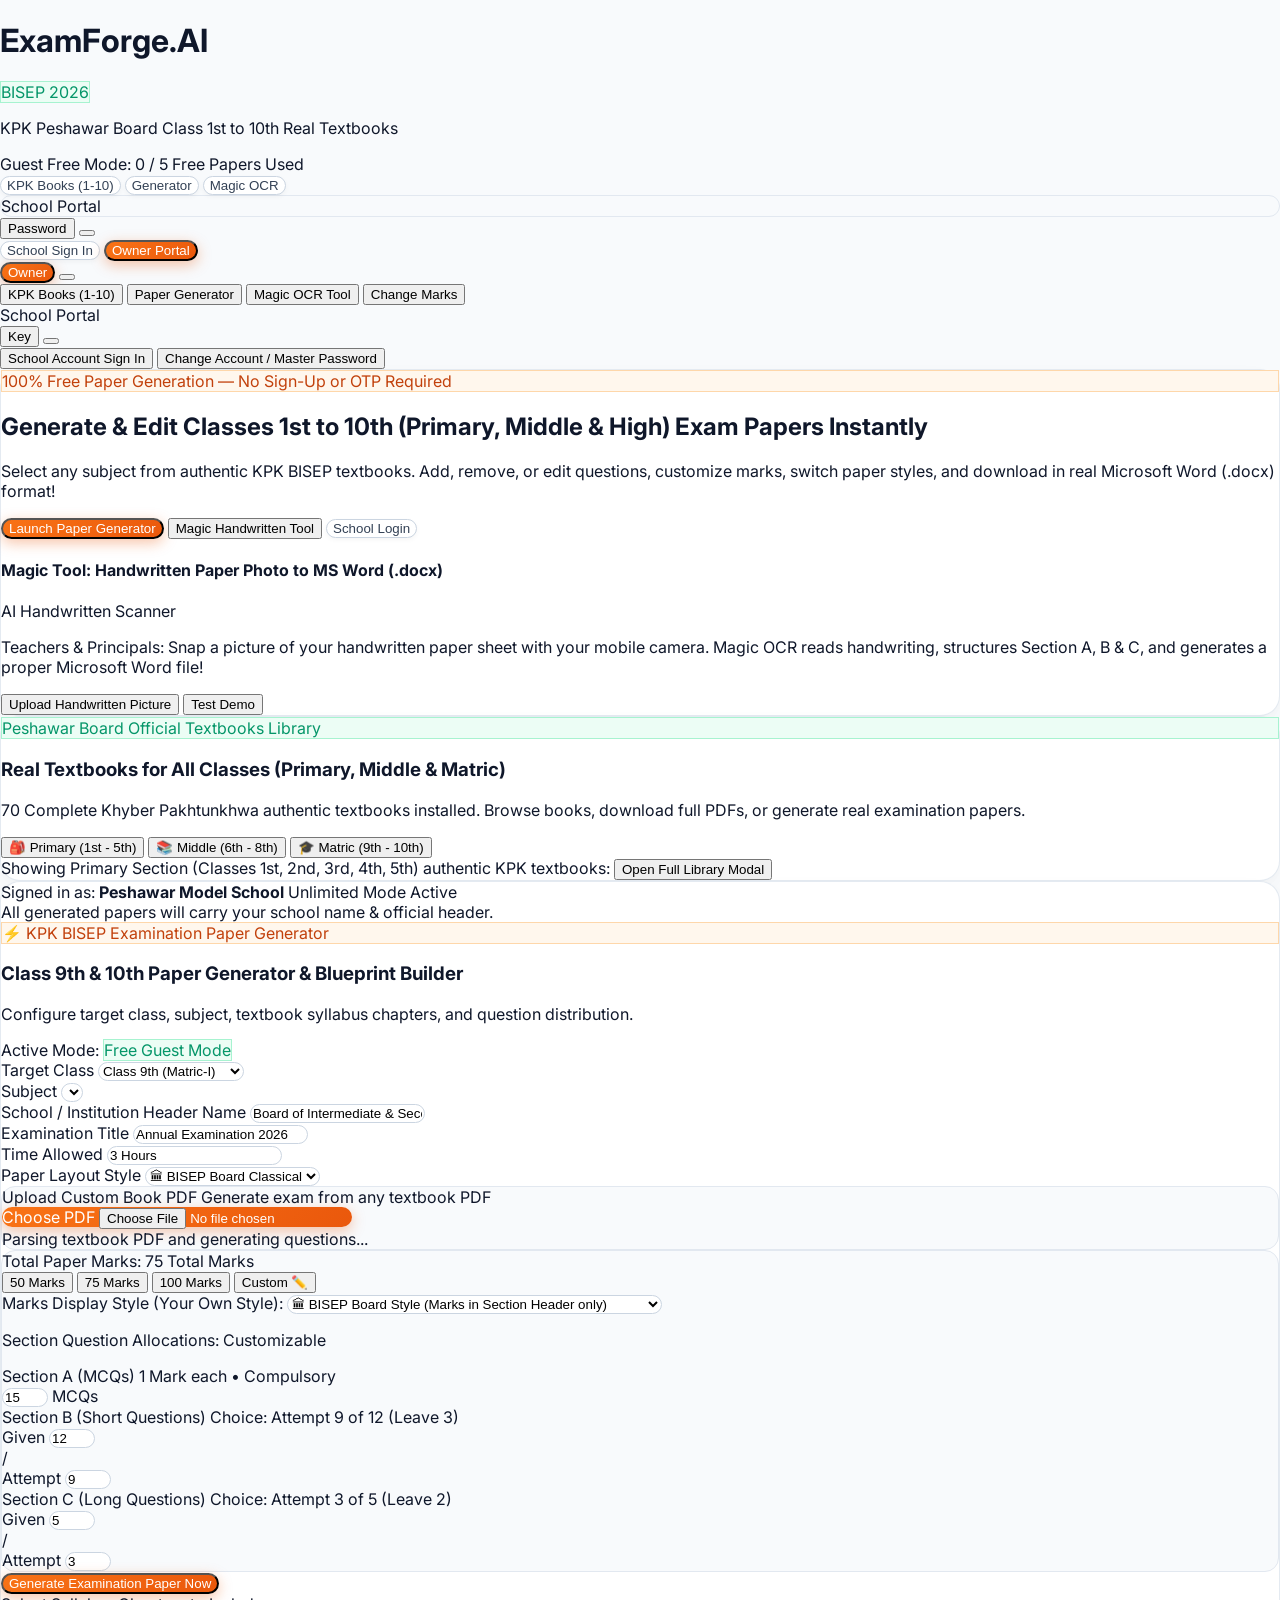
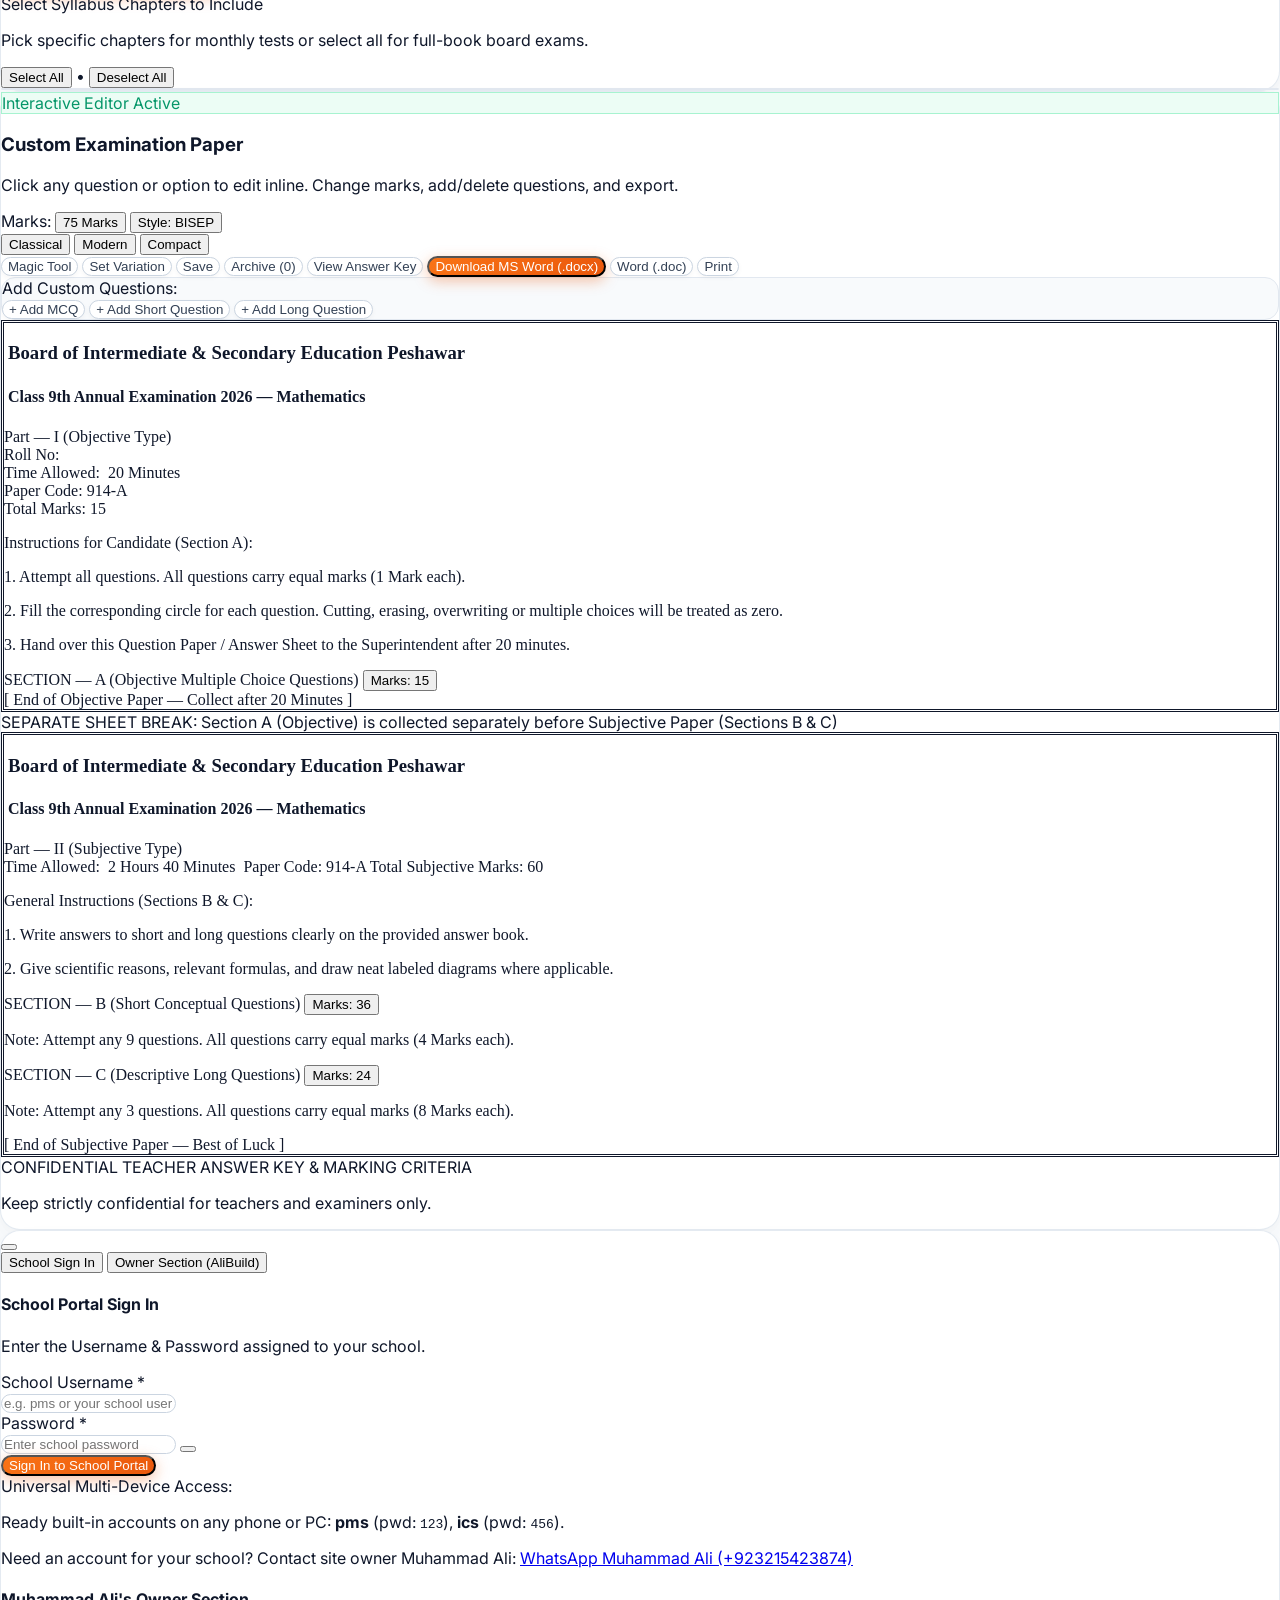
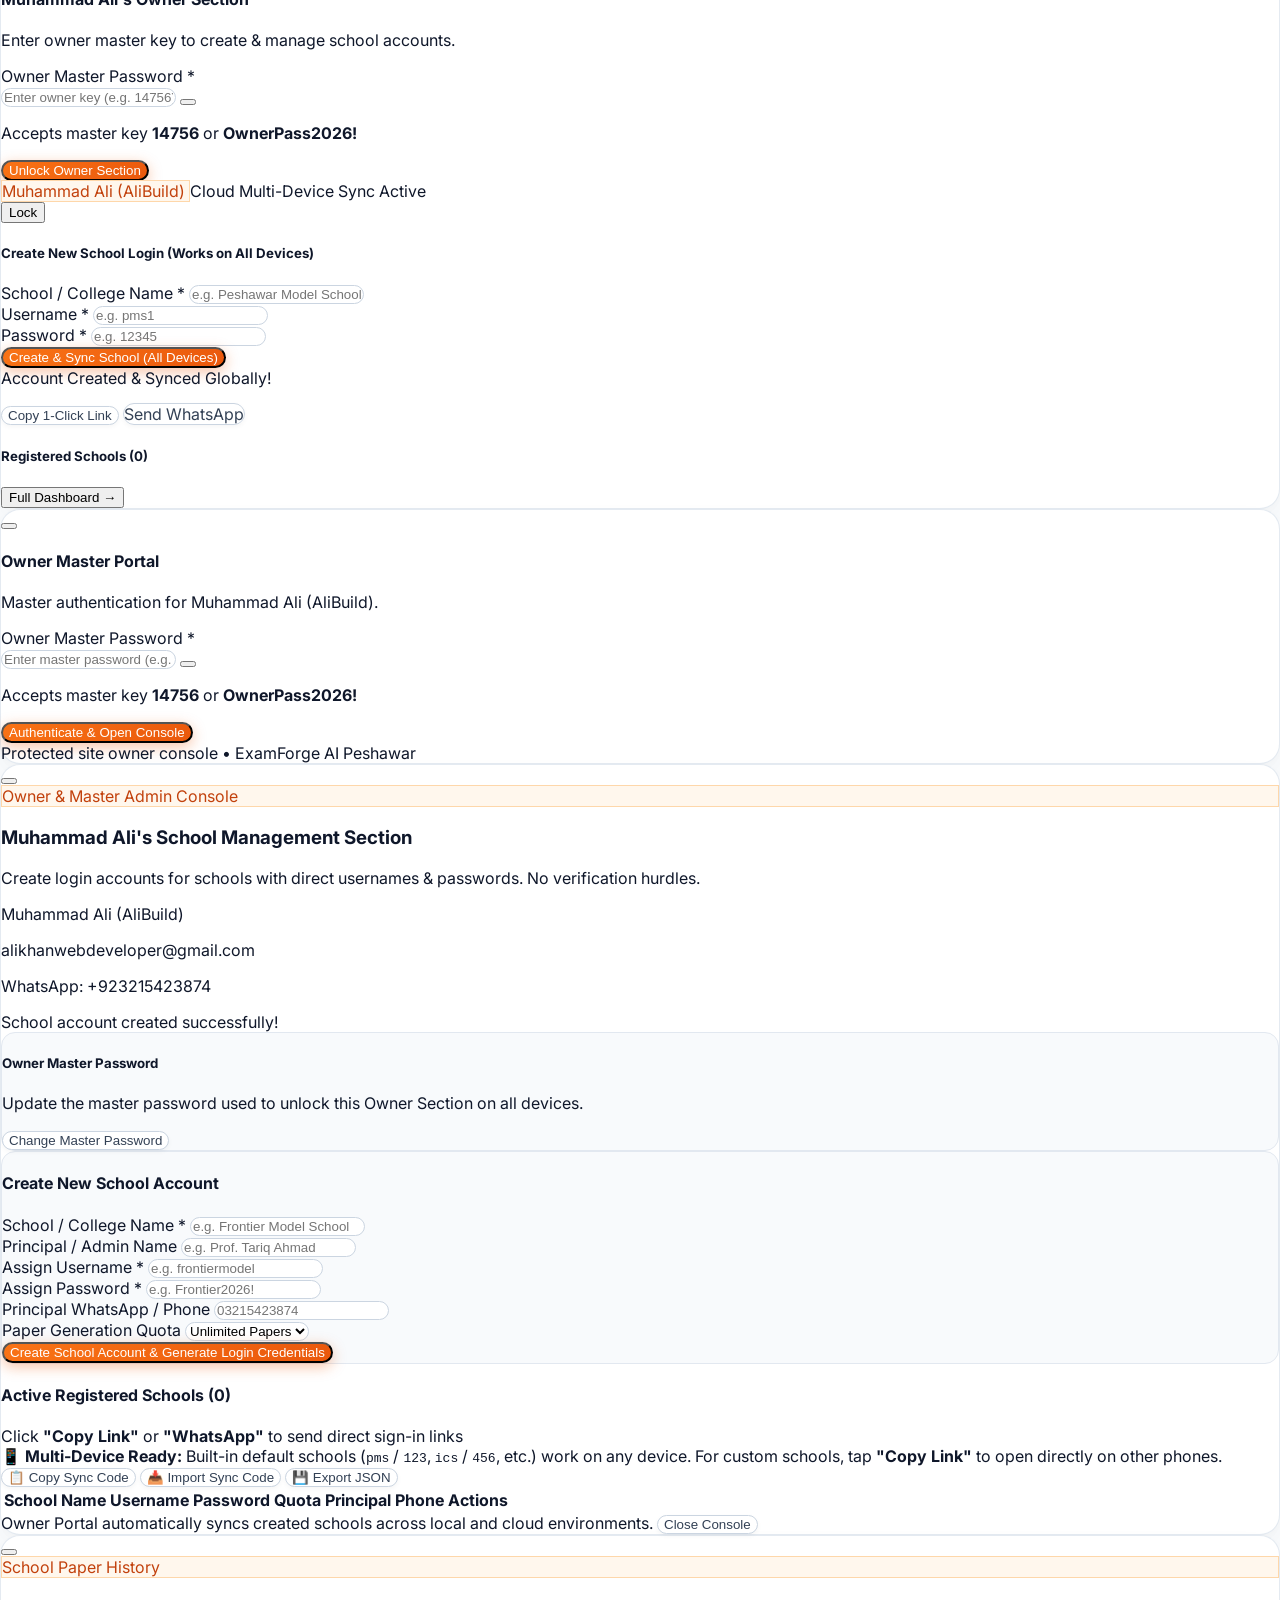
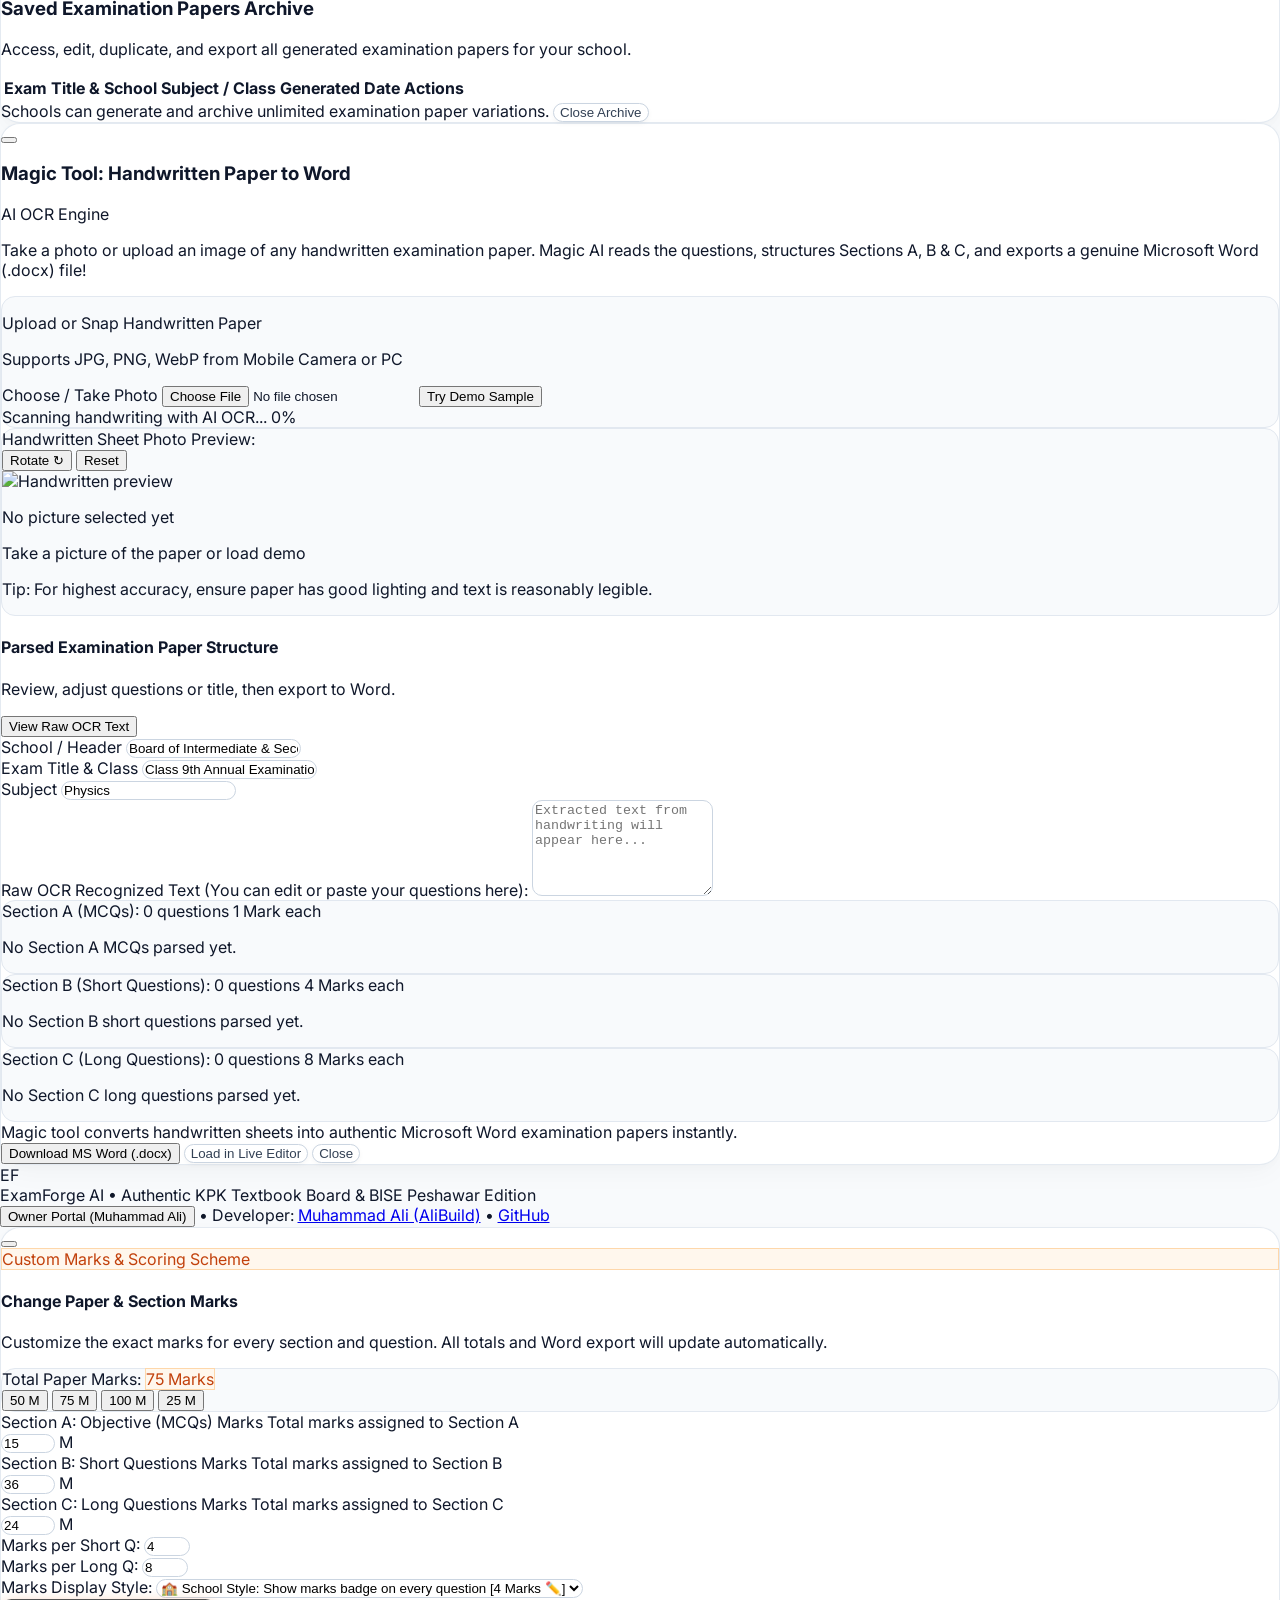
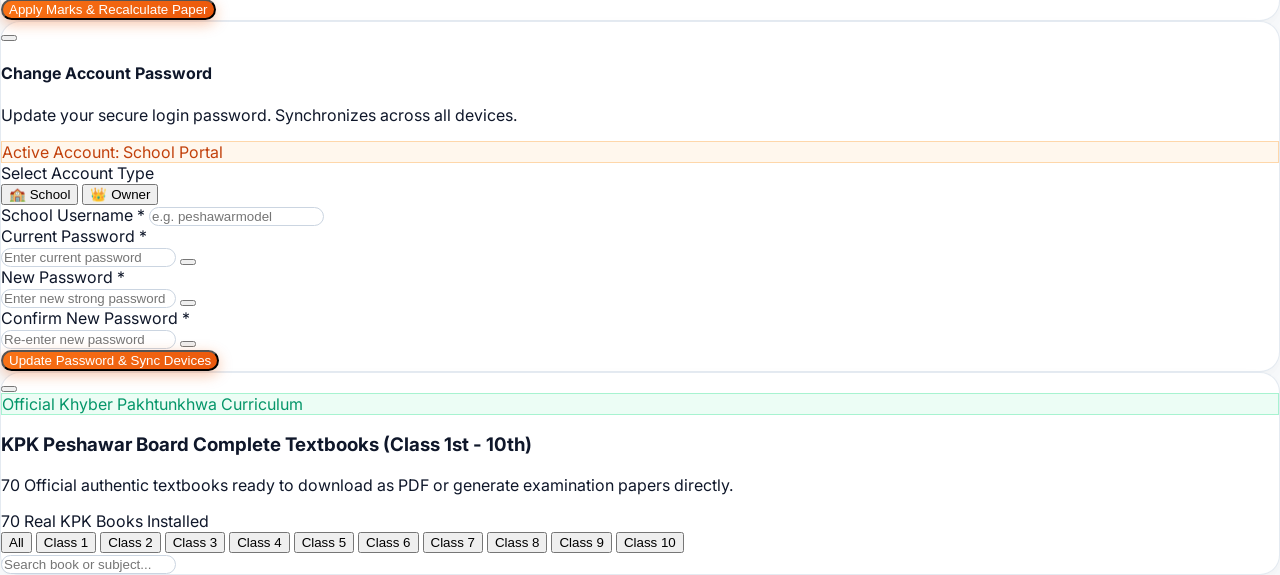
==== index.html @ 4ffcbdb8 "feat: complete 100% free Cloudflare Workers + D1 backend and resolve cross-device HTTPS mixed conten" ====
<!DOCTYPE html>
<html lang="en">
<head>
  <meta charset="UTF-8">
  <meta name="viewport" content="width=device-width, initial-scale=1.0">
  <title>ExamForge AI — Authentic KPK BISEP Examination Paper Generator</title>

  <!-- Tailwind CSS & Lucide Icons -->
  <script src="https://cdn.tailwindcss.com"></script>
  <script src="https://unpkg.com/lucide@latest"></script>

  <!-- docx.js for genuine Microsoft Word (.docx) generation -->
  <script src="https://cdn.jsdelivr.net/npm/docx@8.5.0/build/index.iife.js"></script>
  <!-- FileSaver.js for file downloads -->
  <script src="https://cdnjs.cloudflare.com/ajax/libs/FileSaver.js/2.0.5/FileSaver.min.js"></script>
  <!-- pdf.js for extracting chapters and questions from uploaded textbook PDFs -->
  <script src="https://cdnjs.cloudflare.com/ajax/libs/pdf.js/3.11.174/pdf.min.js"></script>
  <!-- tesseract.js for AI OCR handwritten paper conversion -->
  <script src="https://cdn.jsdelivr.net/npm/tesseract.js@5/dist/tesseract.min.js"></script>

  <!-- Google Fonts: Inter, Outfit, and Urdu Noto Nastaliq -->
  <link rel="preconnect" href="https://fonts.googleapis.com">
  <link rel="preconnect" href="https://fonts.gstatic.com" crossorigin>
  <link href="https://fonts.googleapis.com/css2?family=Inter:wght@300;400;500;600;700;800;900&family=Noto+Nastaliq+Urdu:wght@400;700&family=Outfit:wght@400;600;700;800;900&display=swap" rel="stylesheet">

  <style>
    html {
      overflow-x: clip;
    }
    body {
      font-family: 'Inter', -apple-system, BlinkMacSystemFont, 'Segoe UI', Roboto, sans-serif;
      background: #f8fafc;
      color: #0f172a;
      width: 100%;
      overflow-x: clip;
      margin: 0;
      padding: 0;
    }
    * {
      box-sizing: border-box;
    }
    .paper-sheet {
      max-width: 100% !important;
      overflow-wrap: break-word !important;
      word-break: break-word !important;
    }
    #paper-print-area {
      max-width: 100%;
      overflow-x: auto;
    }
    .marks-badge-editable {
      cursor: pointer;
      transition: all 0.15s ease;
      display: inline-flex;
      align-items: center;
    }
    .marks-badge-editable:hover {
      filter: brightness(0.95);
      transform: scale(1.05);
    }
    .font-urdu {
      font-family: 'Noto Nastaliq Urdu', 'Jameel Noori Nastaleeq', 'Urdu Typesetting', serif;
      direction: rtl;
    }
    .clay-card {
      background: #ffffff;
      border-radius: 20px;
      border: 1px solid rgba(226, 232, 240, 0.9);
      box-shadow: 0 10px 30px -5px rgba(0, 0, 0, 0.04), 0 4px 10px -2px rgba(0, 0, 0, 0.02);
    }
    .clay-card-flat {
      background: #f8fafc;
      border-radius: 14px;
      border: 1px solid #e2e8f0;
    }
    .clay-btn-primary {
      background: linear-gradient(135deg, #f97316 0%, #ea580c 100%);
      color: #ffffff;
      border-radius: 12px;
      box-shadow: 0 4px 14px rgba(234, 88, 12, 0.35);
      transition: all 0.2s cubic-bezier(0.16, 1, 0.3, 1);
    }
    .clay-btn-primary:hover {
      transform: translateY(-1px);
      box-shadow: 0 6px 20px rgba(234, 88, 12, 0.45);
    }
    .clay-btn-secondary {
      background: #ffffff;
      color: #334155;
      border-radius: 12px;
      border: 1px solid #cbd5e1;
      box-shadow: 0 2px 5px rgba(0, 0, 0, 0.04);
      transition: all 0.2s ease;
    }
    .clay-btn-secondary:hover {
      background: #f1f5f9;
      border-color: #94a3b8;
    }
    .clay-input {
      background: #ffffff;
      border: 1.5px solid #cbd5e1;
      border-radius: 10px;
      transition: all 0.2s ease;
    }
    .clay-input:focus {
      outline: none;
      border-color: #f97316;
      box-shadow: 0 0 0 3px rgba(249, 115, 22, 0.15);
    }
    .clay-badge-mint {
      background: #ecfdf5;
      color: #059669;
      border: 1px solid #a7f3d0;
    }
    .clay-badge-orange {
      background: #fff7ed;
      color: #c2410c;
      border: 1px solid #fed7aa;
    }
    .editable-text {
      outline: none;
      border-radius: 4px;
      padding: 1px 4px;
      transition: background 0.15s ease;
    }
    .editable-text:hover {
      background-color: #fef3c7;
      cursor: text;
    }
    .editable-text:focus {
      background-color: #fed7aa;
      box-shadow: 0 0 0 2px #ea580c;
    }
    
    /* Paper Formats */
    .paper-sheet {
      background: #ffffff;
      transition: all 0.2s ease;
    }
    .paper-bisep-classic {
      border: 3px double #0f172a;
      background: #ffffff;
      font-family: 'Times New Roman', Georgia, serif;
    }
    .paper-modern-twocol {
      border: 1px solid #cbd5e1;
      background: #ffffff;
      font-family: 'Inter', sans-serif;
      box-shadow: 0 10px 25px rgba(0,0,0,0.06);
    }
    .paper-compact-test {
      border: 1px dashed #64748b;
      background: #ffffff;
      font-family: 'Inter', sans-serif;
      font-size: 11px;
    }

    /* Mobile Responsiveness Improvements */
    @media (max-width: 640px) {
      .clay-card {
        border-radius: 14px;
        padding: 1rem !important;
      }
      .paper-sheet {
        padding: 1.25rem 0.75rem !important;
        font-size: 12.5px;
      }
      .paper-sheet h3 {
        font-size: 14px !important;
      }
      .paper-sheet h4 {
        font-size: 12px !important;
      }
      .paper-sheet .text-xs {
        font-size: 10px !important;
      }
      button, input, select {
        touch-action: manipulation;
      }
    }

    @media print {
      body * {
        visibility: hidden;
      }
      #paper-print-area, #paper-print-area * {
        visibility: visible;
      }
      #paper-print-area {
        position: absolute;
        left: 0;
        top: 0;
        width: 100%;
        margin: 0;
        padding: 0;
      }
      .paper-sheet {
        page-break-after: always;
        break-after: page;
        box-shadow: none !important;
        border: 3px double #0f172a !important;
        padding: 10mm 14mm !important;
        margin: 0 0 15mm 0 !important;
        background: #ffffff !important;
      }
      #paper-sheet-bc {
        page-break-before: always;
        break-before: page;
      }
      #paper-answer-key {
        page-break-before: always;
        break-before: page;
      }
      .no-print {
        display: none !important;
      }
    }
  </style>
</head>
<body class="min-h-screen flex flex-col antialiased selection:bg-orange-100 selection:text-orange-900">

  <!-- TOP NAVBAR -->
  <header class="sticky top-0 z-50 backdrop-blur-md bg-white/95 border-b border-slate-200/80 px-3 sm:px-6 py-2.5 shadow-sm no-print">
    <div class="max-w-7xl mx-auto flex items-center justify-between gap-2 w-full">
      <!-- Logo + Title -->
      <div class="flex items-center space-x-2 shrink-0">
        <div class="h-8 w-8 sm:h-9 sm:w-9 rounded-2xl bg-gradient-to-tr from-orange-500 to-amber-500 flex items-center justify-center text-white shadow-md shadow-orange-500/30 shrink-0">
          <i data-lucide="sparkles" class="w-4 h-4 sm:w-4.5 sm:h-4.5"></i>
        </div>
        <div>
          <div class="flex items-center space-x-1.5">
            <h1 class="text-sm sm:text-base md:text-lg font-black tracking-tight text-slate-900 whitespace-nowrap">ExamForge<span class="text-orange-600">.AI</span></h1>
            <span class="clay-badge-mint text-[9px] sm:text-[10px] font-extrabold px-1.5 py-0.5 rounded-full whitespace-nowrap">BISEP 2026</span>
          </div>
          <p class="text-[10px] text-slate-500 hidden xl:block whitespace-nowrap">KPK Peshawar Board Class 1st to 10th Real Textbooks</p>
        </div>
      </div>

      <!-- DESKTOP ACTIONS (Screens >= 1024px) -->
      <div class="hidden lg:flex items-center gap-1.5 xl:gap-2 shrink-0">
        <!-- Guest status indicator -->
        <div id="nav-guest-status" class="flex items-center space-x-1 px-2.5 py-1.5 rounded-xl bg-emerald-50 border border-emerald-200 text-xs font-bold text-emerald-800 shrink-0">
          <i data-lucide="zap" class="w-3.5 h-3.5 text-emerald-600"></i>
          <span id="guest-quota-badge">Guest Free Access</span>
        </div>

        <!-- KPK Books -->
        <button onclick="openTextbookLibraryModal()" class="clay-btn-secondary bg-emerald-50/90 border-emerald-300 text-emerald-800 hover:bg-emerald-100 px-2.5 py-1.5 text-xs font-black flex items-center space-x-1 shrink-0" title="Browse all 70 KPK Textbooks for Class 1st to 10th">
          <i data-lucide="book-open" class="w-3.5 h-3.5 text-emerald-600"></i>
          <span>KPK Books (1-10)</span>
        </button>

        <!-- Paper Generator -->
        <button onclick="scrollToSection('generator')" class="clay-btn-secondary bg-orange-50/80 border-orange-200 text-orange-800 hover:bg-orange-100 px-2.5 py-1.5 text-xs font-black flex items-center space-x-1 shrink-0" title="Jump to Paper Generator">
          <i data-lucide="file-text" class="w-3.5 h-3.5 text-orange-600"></i>
          <span>Generator</span>
        </button>

        <!-- Magic Tool -->
        <button onclick="openMagicOcrModal()" class="clay-btn-secondary bg-gradient-to-r from-purple-50 to-indigo-50 border-purple-200 text-purple-700 hover:from-purple-100 hover:to-indigo-100 px-2.5 py-1.5 text-xs font-black flex items-center space-x-1 shrink-0" title="Upload picture of handwritten paper and convert to Word">
          <i data-lucide="wand-2" class="w-3.5 h-3.5 text-purple-600"></i>
          <span>Magic</span>
          <span class="bg-purple-600 text-white text-[8px] font-black px-1 py-0.5 rounded-full uppercase">OCR</span>
        </button>

        <!-- School Signed In Status -->
        <div id="nav-school-status" class="hidden flex items-center gap-1.5 shrink-0">
          <div class="clay-card-flat px-2 py-1 rounded-xl flex items-center space-x-1.5 border border-orange-200 bg-orange-50/50 shrink-0">
            <div class="w-2 h-2 rounded-full bg-emerald-500 animate-pulse"></div>
            <span id="nav-school-name" class="text-xs font-black text-slate-900 max-w-[120px] truncate">School Portal</span>
          </div>
          <button onclick="openChangePasswordModal('school')" title="Change School Password" class="px-2 py-1.5 rounded-xl bg-orange-50 text-orange-700 hover:bg-orange-100 transition border border-orange-200 shrink-0 flex items-center space-x-1 text-xs font-bold">
            <i data-lucide="key-round" class="w-3.5 h-3.5 text-orange-600"></i>
            <span>Password</span>
          </button>
          <button onclick="handleSchoolLogout()" title="Sign Out" class="p-1.5 rounded-xl text-slate-500 hover:text-red-600 hover:bg-red-50 transition border border-slate-200 shrink-0">
            <i data-lucide="log-out" class="w-3.5 h-3.5"></i>
          </button>
        </div>

        <!-- School Sign In Button -->
        <button onclick="openSchoolLoginModal('school')" id="btn-nav-login" class="clay-btn-secondary px-2.5 py-1.5 text-xs font-bold flex items-center space-x-1 shrink-0">
          <i data-lucide="log-in" class="w-3.5 h-3.5 text-slate-700"></i>
          <span>School Sign In</span>
        </button>

        <!-- Muhammad Ali Owner Portal Button -->
        <button onclick="openOwnerMasterModal()" class="clay-btn-primary px-3 py-1.5 text-xs font-bold flex items-center space-x-1 shrink-0 shadow-sm">
          <i data-lucide="shield-check" class="w-3.5 h-3.5"></i>
          <span>Owner Portal</span>
        </button>
      </div>

      <!-- MOBILE / TABLET RIGHT ACTIONS (Screens < 1024px) -->
      <div class="flex lg:hidden items-center gap-1.5 shrink-0">
        <!-- Quick Owner Button -->
        <button onclick="openOwnerMasterModal()" class="clay-btn-primary px-2.5 py-1.5 text-xs font-bold flex items-center space-x-1 shadow-sm shrink-0">
          <i data-lucide="shield-check" class="w-3.5 h-3.5"></i>
          <span>Owner</span>
        </button>

        <!-- Mobile Hamburger Button -->
        <button type="button" onclick="toggleMobileNavMenu()" class="p-2 rounded-xl border border-slate-200 bg-white text-slate-700 hover:bg-orange-50 hover:text-orange-600 transition shrink-0" aria-label="Toggle navigation menu">
          <i data-lucide="menu" id="mobile-menu-icon" class="w-5 h-5"></i>
        </button>
      </div>
    </div>

    <!-- MOBILE DROPDOWN DRAWER (Collapsible, no horizontal overflow) -->
    <div id="mobile-nav-drawer" class="hidden lg:hidden border-t border-slate-200/90 mt-2.5 pt-3 space-y-2">
      <div class="grid grid-cols-2 gap-2">
        <button onclick="openTextbookLibraryModal(); closeMobileNavMenu();" class="p-2.5 rounded-xl border border-emerald-200 bg-emerald-50 text-emerald-800 text-xs font-bold flex items-center space-x-2">
          <i data-lucide="book-open" class="w-4 h-4 text-emerald-600"></i>
          <span>KPK Books (1-10)</span>
        </button>
        <button onclick="scrollToSection('generator'); closeMobileNavMenu();" class="p-2.5 rounded-xl border border-orange-200 bg-orange-50 text-orange-800 text-xs font-bold flex items-center space-x-2">
          <i data-lucide="file-text" class="w-4 h-4 text-orange-600"></i>
          <span>Paper Generator</span>
        </button>
        <button onclick="openMagicOcrModal(); closeMobileNavMenu();" class="p-2.5 rounded-xl border border-purple-200 bg-purple-50 text-purple-800 text-xs font-bold flex items-center space-x-2">
          <i data-lucide="wand-2" class="w-4 h-4 text-purple-600"></i>
          <span>Magic OCR Tool</span>
        </button>
        <button onclick="openEditMarksModal(); closeMobileNavMenu();" class="p-2.5 rounded-xl border border-amber-200 bg-amber-50 text-amber-800 text-xs font-bold flex items-center space-x-2">
          <i data-lucide="award" class="w-4 h-4 text-amber-600"></i>
          <span>Change Marks</span>
        </button>
      </div>

      <div class="pt-1 flex flex-col gap-1.5">
        <!-- School Login / Account in Mobile -->
        <div id="nav-school-status-mobile" class="hidden flex items-center justify-between p-2 rounded-xl bg-orange-50 border border-orange-200">
          <div class="flex items-center space-x-1.5">
            <div class="w-2 h-2 rounded-full bg-emerald-500 animate-pulse"></div>
            <span id="nav-school-name-mobile" class="text-xs font-bold text-slate-900">School Portal</span>
          </div>
          <div class="flex items-center space-x-1">
            <button onclick="openChangePasswordModal('school'); closeMobileNavMenu();" class="px-2 py-1 text-[11px] font-bold rounded-lg bg-white border border-slate-200 text-slate-700">Key</button>
            <button onclick="handleSchoolLogout(); closeMobileNavMenu();" class="p-1 text-red-600 hover:bg-red-100 rounded-lg"><i data-lucide="log-out" class="w-4 h-4"></i></button>
          </div>
        </div>
        <button onclick="openSchoolLoginModal('school'); closeMobileNavMenu();" id="btn-nav-login-mobile" class="w-full py-2.5 px-3 rounded-xl border border-slate-200 bg-slate-50 text-slate-800 text-xs font-bold flex items-center justify-center space-x-2">
          <i data-lucide="log-in" class="w-4 h-4 text-slate-600"></i>
          <span>School Account Sign In</span>
        </button>
        <button onclick="openChangePasswordModal(); closeMobileNavMenu();" class="w-full py-2 px-3 rounded-xl border border-slate-200 bg-white text-slate-600 text-xs font-bold flex items-center justify-center space-x-2">
          <i data-lucide="key-round" class="w-3.5 h-3.5"></i>
          <span>Change Account / Master Password</span>
        </button>
      </div>
    </div>
  </header>

  <!-- HERO / NOTICE BANNER -->
  <section class="max-w-7xl mx-auto px-4 sm:px-8 pt-6 sm:pt-8 pb-3 sm:pb-4 no-print">
    <div class="clay-card p-5 sm:p-8 bg-gradient-to-r from-orange-50/60 via-amber-50/40 to-white relative overflow-hidden space-y-4">
      <div class="flex flex-col md:flex-row md:items-center justify-between gap-4">
        <div class="space-y-2 max-w-2xl">
          <div class="inline-flex items-center space-x-1.5 clay-badge-orange px-2.5 sm:px-3 py-1 rounded-full text-[11px] sm:text-xs font-extrabold">
            <i data-lucide="check-circle" class="w-3.5 h-3.5 text-orange-600"></i>
            <span>100% Free Paper Generation — No Sign-Up or OTP Required</span>
          </div>
          <h2 class="text-xl sm:text-3xl font-black text-slate-900 tracking-tight leading-tight">
            Generate & Edit <span class="text-orange-600">Classes 1st to 10th</span> (Primary, Middle & High) Exam Papers Instantly
          </h2>
          <p class="text-xs sm:text-sm text-slate-600 leading-relaxed">
            Select any subject from authentic KPK BISEP textbooks. Add, remove, or edit questions, customize marks, switch paper styles, and download in real Microsoft Word (.docx) format!
          </p>
        </div>

        <div class="flex flex-col sm:flex-row items-center gap-2 w-full md:w-auto">
          <button onclick="scrollToSection('generator')" class="w-full sm:w-auto clay-btn-primary px-5 py-2.5 sm:py-3 text-xs font-black flex items-center justify-center space-x-2 shadow-md">
            <i data-lucide="sparkles" class="w-4 h-4"></i>
            <span>Launch Paper Generator</span>
          </button>
          <button onclick="openMagicOcrModal()" class="w-full sm:w-auto px-4 py-2.5 sm:py-3 text-xs font-extrabold rounded-xl bg-gradient-to-r from-purple-600 to-indigo-600 text-white flex items-center justify-center space-x-2 shadow-md shadow-purple-500/20 hover:from-purple-700 hover:to-indigo-700 transition">
            <i data-lucide="wand-2" class="w-4 h-4"></i>
            <span>Magic Handwritten Tool</span>
          </button>
          <button onclick="openSchoolLoginModal()" class="w-full sm:w-auto clay-btn-secondary px-4 py-2.5 sm:py-3 text-xs font-bold flex items-center justify-center space-x-1.5">
            <i data-lucide="school" class="w-4 h-4 text-slate-700"></i>
            <span>School Login</span>
          </button>
        </div>
      </div>

      <!-- MAGIC HANDWRITTEN PAPER TO WORD CALLOUT BANNER -->
      <div class="pt-3 border-t border-orange-200/70 flex flex-col md:flex-row md:items-center justify-between gap-3 bg-white/80 p-3.5 sm:p-4 rounded-xl border border-purple-200 shadow-sm">
        <div class="flex items-start sm:items-center space-x-3">
          <div class="w-10 h-10 rounded-xl bg-gradient-to-tr from-purple-600 to-indigo-600 flex items-center justify-center text-white shrink-0 shadow-md shadow-purple-500/25">
            <i data-lucide="camera" class="w-5 h-5"></i>
          </div>
          <div>
            <div class="flex items-center space-x-2 flex-wrap">
              <h4 class="text-xs sm:text-sm font-black text-slate-900">Magic Tool: Handwritten Paper Photo to MS Word (.docx)</h4>
              <span class="bg-purple-100 text-purple-700 font-black text-[9px] px-2 py-0.5 rounded-full border border-purple-200">AI Handwritten Scanner</span>
            </div>
            <p class="text-[11px] sm:text-xs text-slate-600 leading-snug">
              Teachers & Principals: Snap a picture of your handwritten paper sheet with your mobile camera. Magic OCR reads handwriting, structures Section A, B & C, and generates a proper Microsoft Word file!
            </p>
          </div>
        </div>
        <div class="flex items-center space-x-2 shrink-0 w-full sm:w-auto">
          <button onclick="openMagicOcrModal()" class="w-full sm:w-auto px-4 py-2 text-xs font-extrabold rounded-lg bg-purple-700 hover:bg-purple-800 text-white flex items-center justify-center space-x-1.5 transition shadow-sm">
            <i data-lucide="upload" class="w-3.5 h-3.5"></i>
            <span>Upload Handwritten Picture</span>
          </button>
          <button onclick="loadSampleHandwrittenDemo()" class="w-full sm:w-auto px-3 py-2 text-xs font-bold rounded-lg border border-purple-200 hover:bg-purple-50 text-purple-800 flex items-center justify-center space-x-1 transition">
            <i data-lucide="play" class="w-3 h-3 text-purple-600"></i>
            <span>Test Demo</span>
          </button>
        </div>
      </div>
    </div>
  </section>


  <!-- KPK TEXTBOOK BOARD (BISEP) COMPLETE CURRICULUM & TEXTBOOKS SHOWCASE (CLASSES 1ST TO 10TH) -->
  <section id="kpk-books-showcase" class="max-w-7xl mx-auto px-3 sm:px-8 py-4 sm:py-6 no-print">
    <div class="clay-card p-5 sm:p-7 space-y-5 bg-gradient-to-br from-white via-orange-50/20 to-emerald-50/30 border border-slate-200">
      
      <!-- Showcase Header -->
      <div class="flex flex-col md:flex-row md:items-center justify-between gap-3 border-b border-slate-200/80 pb-4">
        <div>
          <div class="inline-flex items-center space-x-1.5 clay-badge-mint px-2.5 py-0.5 rounded-full text-[11px] font-black mb-1">
            <i data-lucide="book-marked" class="w-3.5 h-3.5 text-emerald-700"></i>
            <span>Peshawar Board Official Textbooks Library</span>
          </div>
          <h3 class="text-lg sm:text-2xl font-black text-slate-900">
            Real Textbooks for All Classes (Primary, Middle & Matric)
          </h3>
          <p class="text-xs text-slate-500">
            70 Complete Khyber Pakhtunkhwa authentic textbooks installed. Browse books, download full PDFs, or generate real examination papers.
          </p>
        </div>

        <!-- Section Switcher Tabs -->
        <div class="flex items-center bg-slate-100 p-1 rounded-xl text-xs font-bold gap-1 self-start md:self-auto shrink-0">
          <button type="button" onclick="switchShowcaseSection('primary')" id="tab-showcase-primary" class="px-3 py-1.5 rounded-lg transition bg-white text-orange-700 shadow-xs font-black">
            🎒 Primary (1st - 5th)
          </button>
          <button type="button" onclick="switchShowcaseSection('middle')" id="tab-showcase-middle" class="px-3 py-1.5 rounded-lg transition text-slate-600 hover:text-slate-900">
            📚 Middle (6th - 8th)
          </button>
          <button type="button" onclick="switchShowcaseSection('matric')" id="tab-showcase-matric" class="px-3 py-1.5 rounded-lg transition text-slate-600 hover:text-slate-900">
            🎓 Matric (9th - 10th)
          </button>
        </div>
      </div>

      <!-- Section Stats / Description Banner -->
      <div id="showcase-section-info" class="p-3 rounded-xl bg-orange-50/80 border border-orange-200 text-xs text-orange-950 flex flex-wrap items-center justify-between gap-2">
        <span class="font-bold" id="showcase-info-text">Showing Primary Section (Classes 1st, 2nd, 3rd, 4th, 5th) authentic KPK textbooks:</span>
        <button onclick="openTextbookLibraryModal()" class="text-orange-700 font-extrabold hover:underline flex items-center space-x-1">
          <span>Open Full Library Modal</span>
          <i data-lucide="external-link" class="w-3 h-3"></i>
        </button>
      </div>

      <!-- Dynamic Textbook Cards Showcase Grid -->
      <div id="showcase-books-grid" class="grid grid-cols-1 sm:grid-cols-2 lg:grid-cols-3 xl:grid-cols-4 gap-3">
        <!-- Rendered by JavaScript -->
      </div>
    </div>
  </section>

  <!-- MAIN GENERATOR CONFIGURATION SECTION -->
  <section id="generator" class="max-w-7xl mx-auto px-4 sm:px-8 py-6 no-print">
    <div class="clay-card p-6 sm:p-8 space-y-6">
      
      <!-- School Active Welcome Banner (Shown when logged in) -->
      <div id="generator-school-banner" class="hidden p-3.5 rounded-xl bg-gradient-to-r from-orange-500 to-amber-500 text-white text-xs font-bold shadow-md flex flex-wrap items-center justify-between gap-2">
        <div class="flex items-center space-x-2">
          <i data-lucide="school" class="w-4 h-4"></i>
          <span>Signed in as: <strong id="banner-school-title" class="underline">Peshawar Model School</strong></span>
          <span class="bg-white/20 text-white text-[10px] font-black px-2 py-0.5 rounded-full">Unlimited Mode Active</span>
        </div>
        <span class="text-[11px] opacity-90">All generated papers will carry your school name & official header.</span>
      </div>

      <div class="border-b border-slate-200/80 pb-4 flex flex-col md:flex-row md:items-center justify-between gap-3">
        <div>
          <div class="inline-flex items-center space-x-1.5 clay-badge-orange px-2.5 py-0.5 rounded-full text-[11px] font-black mb-1">
            <i data-lucide="sliders" class="w-3.5 h-3.5 text-orange-600"></i>
            <span>⚡ KPK BISEP Examination Paper Generator</span>
          </div>
          <h3 class="text-xl sm:text-2xl font-black text-slate-900">Class 9th & 10th Paper Generator & Blueprint Builder</h3>
          <p class="text-xs text-slate-500">Configure target class, subject, textbook syllabus chapters, and question distribution.</p>
        </div>

        <div class="flex items-center space-x-2 text-xs">
          <span class="text-slate-500 font-semibold">Active Mode:</span>
          <span id="active-mode-label" class="clay-badge-mint font-bold px-2.5 py-1 rounded-full text-[11px]">Free Guest Mode</span>
        </div>
      </div>

      <!-- Generator Settings Grid -->
      <div class="grid grid-cols-1 lg:grid-cols-3 gap-6">
        <!-- Column 1: Core Parameters -->
        <div class="space-y-3.5">
          <div class="grid grid-cols-2 gap-3">
            <div>
              <label class="block text-xs font-bold text-slate-700 mb-1">Target Class</label>
              <select id="gen-grade" onchange="handleGradeChange()" class="w-full clay-input p-2.5 text-xs font-bold text-slate-800">
                <option value="1">Class 1st (Primary)</option>
                <option value="2">Class 2nd (Primary)</option>
                <option value="3">Class 3rd (Primary)</option>
                <option value="4">Class 4th (Primary)</option>
                <option value="5">Class 5th (Primary)</option>
                <option value="6">Class 6th (Middle)</option>
                <option value="7">Class 7th (Middle)</option>
                <option value="8">Class 8th (Middle)</option>
                <option value="9" selected>Class 9th (Matric-I)</option>
                <option value="10">Class 10th (Matric-II)</option>
              </select>
            </div>
            <div>
              <label class="block text-xs font-bold text-slate-700 mb-1">Subject</label>
              <select id="gen-subject" onchange="handleSubjectChange()" class="w-full clay-input p-2.5 text-xs font-bold text-slate-800">
                <!-- Dynamically Populated -->
              </select>
            </div>
          </div>

          <div>
            <label class="block text-xs font-bold text-slate-700 mb-1">School / Institution Header Name</label>
            <input type="text" id="gen-school-name" value="Board of Intermediate & Secondary Education Peshawar" class="w-full clay-input p-2.5 text-xs font-bold text-slate-800" />
          </div>

          <div>
            <label class="block text-xs font-bold text-slate-700 mb-1">Examination Title</label>
            <input type="text" id="gen-exam-title" value="Annual Examination 2026" class="w-full clay-input p-2.5 text-xs font-bold text-slate-800" />
          </div>

          <div class="grid grid-cols-2 gap-3">
            <div>
              <label class="block text-xs font-bold text-slate-700 mb-1">Time Allowed</label>
              <input type="text" id="gen-time" value="3 Hours" class="w-full clay-input p-2.5 text-xs font-semibold text-slate-800" />
            </div>
            <div>
              <label class="block text-xs font-bold text-slate-700 mb-1">Paper Layout Style</label>
              <select id="gen-paper-style" onchange="changePaperStyle(this.value)" class="w-full clay-input p-2.5 text-xs font-bold text-slate-800">
                <option value="bisep-classic">🏛 BISEP Board Classical</option>
                <option value="modern-twocol">🏢 Modern Institutional</option>
                <option value="compact-test">📄 Compact Print-Saver</option>
              </select>
            </div>
          </div>

          <!-- UPLOAD CUSTOM TEXTBOOK / NOTES PDF -->
          <div class="clay-card-flat p-3 rounded-xl border border-dashed border-orange-300 bg-orange-50/50 space-y-2 text-xs">
            <div class="flex items-center justify-between gap-2">
              <div class="flex items-center space-x-2">
                <div class="w-8 h-8 rounded-lg bg-orange-500 text-white flex items-center justify-center shrink-0 shadow-sm">
                  <i data-lucide="file-up" class="w-4 h-4"></i>
                </div>
                <div>
                  <span class="font-extrabold text-slate-900 block text-[11px]">Upload Custom Book PDF</span>
                  <span class="text-[10px] text-slate-500">Generate exam from any textbook PDF</span>
                </div>
              </div>
              <label class="clay-btn-primary px-3 py-1.5 text-[11px] font-extrabold cursor-pointer shrink-0 inline-flex items-center space-x-1 shadow-sm">
                <i data-lucide="upload" class="w-3.5 h-3.5"></i>
                <span>Choose PDF</span>
                <input type="file" id="book-pdf-input" accept=".pdf" onchange="handleBookPdfUpload(event)" class="hidden" />
              </label>
            </div>
            <div id="pdf-upload-status" class="hidden p-2 rounded-lg bg-amber-50 border border-amber-200 text-[10px] font-bold text-amber-900 flex items-center space-x-1.5">
              <i data-lucide="loader-2" class="w-3.5 h-3.5 animate-spin text-orange-600"></i>
              <span id="pdf-status-text">Parsing textbook PDF and generating questions...</span>
            </div>
          </div>

          <!-- Question Counts, Choice & Custom Marks Configuration -->
          <div class="clay-card-flat p-3.5 rounded-xl space-y-3 text-xs">
            
            <!-- Marks Presets & Custom Total -->
            <div class="space-y-1.5 border-b border-slate-200/80 pb-2.5">
              <div class="flex items-center justify-between">
                <span class="font-black text-slate-900">Total Paper Marks:</span>
                <span id="calc-total-marks-preview" class="text-orange-600 font-black text-sm">75 Total Marks</span>
              </div>
              <div class="grid grid-cols-4 gap-1">
                <button type="button" onclick="applyMarksPreset(50)" class="preset-mark-btn py-1 px-1.5 text-[10px] font-bold rounded-lg border border-slate-200 bg-white hover:border-orange-400 text-slate-700">50 Marks</button>
                <button type="button" onclick="applyMarksPreset(75)" class="preset-mark-btn py-1 px-1.5 text-[10px] font-bold rounded-lg border border-orange-500 bg-orange-50 text-orange-800 font-black">75 Marks</button>
                <button type="button" onclick="applyMarksPreset(100)" class="preset-mark-btn py-1 px-1.5 text-[10px] font-bold rounded-lg border border-slate-200 bg-white hover:border-orange-400 text-slate-700">100 Marks</button>
                <button type="button" onclick="toggleCustomMarksInputs()" class="preset-mark-btn py-1 px-1.5 text-[10px] font-bold rounded-lg border border-slate-200 bg-white hover:border-orange-400 text-slate-700">Custom ✏️</button>
              </div>
            </div>

            <!-- Marks Display Style (User's Own Style) -->
            <div class="space-y-1 border-b border-slate-200/80 pb-2">
              <label class="block text-[11px] font-bold text-slate-700">Marks Display Style (Your Own Style):</label>
              <select id="gen-marks-style" onchange="changeMarksStyle(this.value)" class="w-full clay-input p-2 text-xs font-bold text-slate-800">
                <option value="bisep-header-only">🏛 BISEP Board Style (Marks in Section Header only)</option>
                <option value="school-per-question">🏫 School Style (Show Marks on Every Question [4 Marks])</option>
                <option value="compact-score">📝 Minimalist Style (e.g. (4), (8) at end of line)</option>
              </select>
            </div>

            <p class="font-extrabold text-slate-900 flex items-center justify-between pt-1">
              <span>Section Question Allocations:</span>
              <span class="text-[10px] text-slate-400">Customizable</span>
            </p>

            <!-- Section A: MCQs -->
            <div class="bg-white p-2 rounded-lg border border-slate-200 flex items-center justify-between gap-2">
              <div>
                <span class="font-bold text-slate-800 block text-[11px]">Section A (MCQs)</span>
                <span class="text-[10px] text-slate-500">1 Mark each • Compulsory</span>
              </div>
              <div class="flex items-center space-x-1">
                <input type="number" id="count-mcqs" min="1" max="30" value="15" onchange="updateBlueprintCounts()" class="w-14 text-center clay-input py-1 text-xs font-bold" />
                <span class="text-[10px] font-bold text-slate-500">MCQs</span>
              </div>
            </div>

            <!-- Section B: Short Questions with Choice -->
            <div class="bg-white p-2 rounded-lg border border-slate-200 space-y-1">
              <div class="flex items-center justify-between">
                <div>
                  <span class="font-bold text-slate-800 block text-[11px]">Section B (Short Questions)</span>
                  <span id="choice-badge-short" class="text-[9px] font-black text-emerald-700 bg-emerald-50 px-1.5 py-0.5 rounded border border-emerald-200 inline-block">
                    Choice: Attempt 9 of 12 (Leave 3)
                  </span>
                </div>
                <div class="flex items-center space-x-1.5 text-right">
                  <div>
                    <span class="text-[9px] text-slate-400 font-bold block">Given</span>
                    <input type="number" id="count-short" min="1" max="25" value="12" onchange="updateBlueprintCounts()" class="w-12 text-center clay-input py-1 text-xs font-bold" />
                  </div>
                  <span class="text-slate-400 font-black pt-2">/</span>
                  <div>
                    <span class="text-[9px] text-slate-400 font-bold block">Attempt</span>
                    <input type="number" id="attempt-short" min="1" max="20" value="9" onchange="updateBlueprintCounts()" class="w-12 text-center clay-input py-1 text-xs font-bold" />
                  </div>
                </div>
              </div>
            </div>

            <!-- Section C: Long Questions with Choice -->
            <div class="bg-white p-2 rounded-lg border border-slate-200 space-y-1">
              <div class="flex items-center justify-between">
                <div>
                  <span class="font-bold text-slate-800 block text-[11px]">Section C (Long Questions)</span>
                  <span id="choice-badge-long" class="text-[9px] font-black text-emerald-700 bg-emerald-50 px-1.5 py-0.5 rounded border border-emerald-200 inline-block">
                    Choice: Attempt 3 of 5 (Leave 2)
                  </span>
                </div>
                <div class="flex items-center space-x-1.5 text-right">
                  <div>
                    <span class="text-[9px] text-slate-400 font-bold block">Given</span>
                    <input type="number" id="count-long" min="1" max="15" value="5" onchange="updateBlueprintCounts()" class="w-12 text-center clay-input py-1 text-xs font-bold" />
                  </div>
                  <span class="text-slate-400 font-black pt-2">/</span>
                  <div>
                    <span class="text-[9px] text-slate-400 font-bold block">Attempt</span>
                    <input type="number" id="attempt-long" min="1" max="10" value="3" onchange="updateBlueprintCounts()" class="w-12 text-center clay-input py-1 text-xs font-bold" />
                  </div>
                </div>
              </div>
            </div>

          </div>

          <button onclick="handleGeneratePaperClick()" class="w-full clay-btn-primary py-3 px-4 text-xs font-black flex items-center justify-center space-x-2">
            <i data-lucide="sparkles" class="w-4 h-4"></i>
            <span>Generate Examination Paper Now</span>
          </button>
        </div>

        <!-- Column 2 & 3: Chapter Selection Grid -->
        <div class="lg:col-span-2 space-y-3">
          <div class="flex items-center justify-between">
            <div>
              <label class="block text-xs font-bold text-slate-700">Select Syllabus Chapters to Include</label>
              <p class="text-[11px] text-slate-500">Pick specific chapters for monthly tests or select all for full-book board exams.</p>
            </div>
            <div class="space-x-2 text-xs">
              <button type="button" onclick="toggleAllChapters(true)" class="font-bold text-orange-600 hover:underline">Select All</button>
              <span class="text-slate-300">&bull;</span>
              <button type="button" onclick="toggleAllChapters(false)" class="font-bold text-slate-500 hover:underline">Deselect All</button>
            </div>
          </div>

          <div id="chapters-container" class="clay-card-flat p-4 rounded-xl max-h-[380px] overflow-y-auto space-y-1.5 text-xs">
            <!-- Dynamically populated chapters checkboxes -->
          </div>
        </div>
      </div>

    </div>
  </section>

  <!-- STEP 2: LIVE EDITABLE EXAMINATION PAPER VIEW & TOOLBAR -->
  <section id="paper-section" class="max-w-7xl mx-auto px-4 sm:px-8 py-6">
    <div class="clay-card p-6 sm:p-10 space-y-6">

      <!-- Editor Action Toolbar -->
      <div class="flex flex-col lg:flex-row lg:items-center justify-between gap-4 border-b border-slate-200/90 pb-4 no-print">
        <div>
          <div class="inline-flex items-center space-x-1.5 clay-badge-mint px-2.5 py-0.5 rounded-full text-[11px] font-black mb-1">
            <i data-lucide="edit-3" class="w-3.5 h-3.5"></i>
            <span>Interactive Editor Active</span>
          </div>
          <h3 class="text-xl font-black text-slate-900">Custom Examination Paper</h3>
          <p class="text-xs text-slate-500">Click any question or option to edit inline. Change marks, add/delete questions, and export.</p>
        </div>

        <!-- Action Buttons -->
        <div class="flex flex-wrap items-center gap-2">
          
          <!-- Quick Marks & Style Adjuster -->
          <div class="flex items-center bg-amber-50 border border-amber-200 px-2.5 py-1 rounded-xl text-xs font-bold space-x-1.5 text-amber-900">
            <i data-lucide="award" class="w-3.5 h-3.5 text-orange-600"></i>
            <span>Marks:</span>
            <button onclick="promptEditTotalMarks()" class="font-mono font-black text-orange-700 bg-white px-1.5 py-0.5 rounded border border-amber-300 hover:bg-orange-50" title="Click to customize total paper marks">
              <span id="toolbar-total-marks-label">75</span> Marks
            </button>
            <button onclick="cycleMarksStyle()" class="text-[10px] font-black text-amber-800 bg-amber-100 hover:bg-amber-200 px-2 py-0.5 rounded-lg transition" title="Toggle between BISEP Section marks only and per-question marks">
              Style: <span id="toolbar-marks-style-label">BISEP</span>
            </button>
          </div>
          <!-- Format style quick buttons -->
          <div class="flex items-center bg-slate-100 p-1 rounded-xl text-xs font-bold">
            <button onclick="changePaperStyle('bisep-classic')" class="px-2.5 py-1 rounded-lg transition hover:bg-white text-slate-700">Classical</button>
            <button onclick="changePaperStyle('modern-twocol')" class="px-2.5 py-1 rounded-lg transition hover:bg-white text-slate-700">Modern</button>
            <button onclick="changePaperStyle('compact-test')" class="px-2.5 py-1 rounded-lg transition hover:bg-white text-slate-700">Compact</button>
          </div>

          <!-- Magic OCR Handwritten Paper Converter -->
          <button onclick="openMagicOcrModal()" class="clay-btn-secondary px-3 py-2 text-xs font-bold flex items-center space-x-1.5 text-purple-700 hover:bg-purple-50 border-purple-200" title="Upload picture of handwritten paper and convert to formatted Word document">
            <i data-lucide="wand-2" class="w-3.5 h-3.5 text-purple-600"></i>
            <span>Magic Tool</span>
          </button>

          <!-- New Paper Variation (Multiple Papers Generation) -->
          <button onclick="generatePaperVariation()" class="clay-btn-secondary px-3 py-2 text-xs font-bold flex items-center space-x-1.5 text-blue-700 hover:bg-blue-50 border-blue-200" title="Generate another authentic version with different questions">
            <i data-lucide="refresh-cw" class="w-3.5 h-3.5 text-blue-600"></i>
            <span>Set Variation</span>
          </button>

          <!-- Save to School Archive -->
          <button onclick="saveCurrentPaperToHistory()" class="clay-btn-secondary px-3 py-2 text-xs font-bold flex items-center space-x-1.5 text-amber-800 hover:bg-amber-50 border-amber-200" title="Save paper to School Papers Archive">
            <i data-lucide="bookmark-plus" class="w-3.5 h-3.5 text-amber-600"></i>
            <span>Save</span>
          </button>

          <!-- School Papers Archive Modal Button -->
          <button onclick="openSavedPapersModal()" class="clay-btn-secondary px-3 py-2 text-xs font-bold flex items-center space-x-1.5 text-indigo-700 hover:bg-indigo-50 border-indigo-200" title="View all generated papers for your school">
            <i data-lucide="folder-archive" class="w-3.5 h-3.5 text-indigo-600"></i>
            <span>Archive (<span id="saved-papers-count">0</span>)</span>
          </button>

          <!-- Answer Key Toggle -->
          <button onclick="toggleAnswerKeyDisplay()" class="clay-btn-secondary px-3 py-2 text-xs font-bold flex items-center space-x-1.5">
            <i data-lucide="key" class="w-3.5 h-3.5 text-orange-600"></i>
            <span id="answer-key-btn-text">View Answer Key</span>
          </button>

          <!-- Download MS Word (.docx) Button -->
          <button onclick="exportToWordDocx()" class="clay-btn-primary px-4 py-2 text-xs font-extrabold flex items-center space-x-1.5 shadow-md">
            <i data-lucide="file-down" class="w-4 h-4"></i>
            <span>Download MS Word (.docx)</span>
          </button>

          <!-- Download Word (.doc) Fallback -->
          <button onclick="exportToWordDoc()" class="clay-btn-secondary px-3 py-2 text-xs font-bold flex items-center space-x-1">
            <i data-lucide="download" class="w-3.5 h-3.5 text-slate-600"></i>
            <span>Word (.doc)</span>
          </button>

          <!-- Print / PDF -->
          <button onclick="window.print()" class="clay-btn-secondary px-3 py-2 text-xs font-bold flex items-center space-x-1">
            <i data-lucide="printer" class="w-3.5 h-3.5 text-slate-600"></i>
            <span>Print</span>
          </button>
        </div>
      </div>

      <!-- Quick Add Question Toolbar (No Print) -->
      <div class="clay-card-flat p-3 rounded-xl flex flex-wrap items-center justify-between gap-3 text-xs no-print bg-orange-50/50 border border-orange-200/60">
        <span class="font-extrabold text-orange-950 flex items-center">
          <i data-lucide="plus-circle" class="w-4 h-4 text-orange-600 mr-1.5"></i> Add Custom Questions:
        </span>
        <div class="flex items-center space-x-2">
          <button onclick="addNewQuestion('mcq')" class="clay-btn-secondary px-3 py-1.5 font-bold hover:bg-white text-slate-800">
            + Add MCQ
          </button>
          <button onclick="addNewQuestion('short')" class="clay-btn-secondary px-3 py-1.5 font-bold hover:bg-white text-slate-800">
            + Add Short Question
          </button>
          <button onclick="addNewQuestion('long')" class="clay-btn-secondary px-3 py-1.5 font-bold hover:bg-white text-slate-800">
            + Add Long Question
          </button>
        </div>
      </div>

      <!-- PRINTABLE & EDITABLE EXAMINATION PAPER SHEETS (SEPARATE OBJECTIVE & SUBJECTIVE) -->
      <div id="paper-print-area" class="space-y-6">
        
        <!-- SHEET 1: PART I (OBJECTIVE TYPE - SECTION A) -->
        <div id="paper-sheet-a" class="paper-sheet paper-bisep-classic p-4 sm:p-8 md:p-12 rounded-xl text-slate-900 space-y-6 max-w-4xl mx-auto shadow-sm">
          
          <!-- Board / School Header -->
          <div class="text-center border-b-2 border-slate-900 pb-3 space-y-1">
            <h3 id="paper-head-school-a" contenteditable="true" onblur="syncSchoolName(this.innerText)" class="editable-text text-base sm:text-lg font-black uppercase tracking-wider">
              Board of Intermediate & Secondary Education Peshawar
            </h3>
            <h4 id="paper-head-exam-a" contenteditable="true" onblur="syncExamTitle(this.innerText)" class="editable-text text-sm font-extrabold text-slate-800">
              Class 9th Annual Examination 2026 — Mathematics
            </h4>
            <div class="pt-1">
              <span class="inline-block bg-slate-900 text-white text-[11px] font-black px-3 py-0.5 rounded uppercase tracking-wider">
                Part — I (Objective Type)
              </span>
            </div>
            
            <div class="flex flex-wrap justify-between items-center text-xs font-bold text-slate-800 pt-2 border-t border-slate-300 mt-2 gap-2">
              <div class="flex items-center space-x-1">
                <span>Roll No:</span>
                <div class="flex border border-slate-900 rounded overflow-hidden">
                  <span class="w-4 h-4 sm:w-5 sm:h-5 border-r border-slate-900 inline-block"></span>
                  <span class="w-4 h-4 sm:w-5 sm:h-5 border-r border-slate-900 inline-block"></span>
                  <span class="w-4 h-4 sm:w-5 sm:h-5 border-r border-slate-900 inline-block"></span>
                  <span class="w-4 h-4 sm:w-5 sm:h-5 border-r border-slate-900 inline-block"></span>
                  <span class="w-4 h-4 sm:w-5 sm:h-5 border-r border-slate-900 inline-block"></span>
                  <span class="w-4 h-4 sm:w-5 sm:h-5 inline-block"></span>
                </div>
              </div>
              <div>Time Allowed: <span id="paper-head-time-a" contenteditable="true" onblur="currentPaper.timeAllowedA=this.innerText" class="editable-text font-mono">20 Minutes</span></div>
              <div>Paper Code: <span class="font-mono">914-A</span></div>
              <div>Total Marks: <span id="paper-head-marks-a" class="text-orange-600 font-mono font-black text-sm">15</span></div>
            </div>
          </div>

          <!-- Section A Instructions -->
          <div class="bg-slate-50/80 p-2.5 rounded-lg border border-slate-200 text-[11px] text-slate-700 space-y-1">
            <p class="font-black text-slate-900 uppercase">Instructions for Candidate (Section A):</p>
            <p>1. Attempt all questions. All questions carry equal marks (1 Mark each).</p>
            <p>2. Fill the corresponding circle for each question. Cutting, erasing, overwriting or multiple choices will be treated as zero.</p>
            <p>3. Hand over this Question Paper / Answer Sheet to the Superintendent after 20 minutes.</p>
          </div>

          <!-- SECTION A: OBJECTIVE MCQS -->
          <div class="space-y-4">
            <div class="bg-slate-900 text-white px-3.5 py-1.5 rounded text-xs font-black tracking-wide flex items-center justify-between">
              <span>SECTION — A (Objective Multiple Choice Questions)</span>
              <button type="button" onclick="openEditMarksModal('A')" class="bg-amber-400/20 hover:bg-amber-400/40 text-amber-300 font-mono font-black px-2 py-0.5 rounded border border-amber-400/50 cursor-pointer inline-flex items-center space-x-1" title="Click to change Section A Marks">
                <span>Marks:</span> <span id="sec-a-marks">15</span> <i data-lucide="edit-3" class="w-3 h-3 ml-1 text-amber-200"></i>
              </button>
            </div>

            <div id="sec-a-container" class="space-y-4 text-xs">
              <!-- MCQs rendered dynamically without per-question marks -->
            </div>
          </div>

          <!-- Footer on Sheet A -->
          <div class="text-center text-[10px] text-slate-500 font-bold tracking-wider uppercase border-t border-slate-200 pt-2">
            [ End of Objective Paper — Collect after 20 Minutes ]
          </div>
        </div>

        <!-- VISUAL SEPARATOR IN BROWSER VIEW (NO-PRINT) -->
        <div class="no-print flex items-center justify-center my-4">
          <div class="bg-amber-50 border-2 border-dashed border-amber-300 rounded-xl px-4 py-2 text-center text-xs text-amber-800 font-bold flex items-center space-x-2 shadow-sm">
            <i data-lucide="scissors" class="w-4 h-4 text-amber-600"></i>
            <span>SEPARATE SHEET BREAK: Section A (Objective) is collected separately before Subjective Paper (Sections B & C)</span>
          </div>
        </div>

        <!-- SHEET 2: PART II (SUBJECTIVE TYPE - SECTIONS B & C COMBINED) -->
        <div id="paper-sheet-bc" class="paper-sheet paper-bisep-classic p-4 sm:p-8 md:p-12 rounded-xl text-slate-900 space-y-6 max-w-4xl mx-auto shadow-sm">
          
          <!-- Board / School Header -->
          <div class="text-center border-b-2 border-slate-900 pb-3 space-y-1">
            <h3 id="paper-head-school-bc" contenteditable="true" onblur="syncSchoolName(this.innerText)" class="editable-text text-base sm:text-lg font-black uppercase tracking-wider">
              Board of Intermediate & Secondary Education Peshawar
            </h3>
            <h4 id="paper-head-exam-bc" contenteditable="true" onblur="syncExamTitle(this.innerText)" class="editable-text text-sm font-extrabold text-slate-800">
              Class 9th Annual Examination 2026 — Mathematics
            </h4>
            <div class="pt-1">
              <span class="inline-block bg-slate-900 text-white text-[11px] font-black px-3 py-0.5 rounded uppercase tracking-wider">
                Part — II (Subjective Type)
              </span>
            </div>
            
            <div class="flex justify-between items-center text-xs font-bold text-slate-800 pt-2 border-t border-slate-300 mt-2">
              <span>Time Allowed: <span id="paper-head-time-bc" contenteditable="true" onblur="currentPaper.timeAllowedBC=this.innerText" class="editable-text font-mono">2 Hours 40 Minutes</span></span>
              <span>Paper Code: <span class="font-mono">914-A</span></span>
              <span>Total Subjective Marks: <span id="paper-head-marks-bc" class="text-orange-600 font-mono font-black text-sm">60</span></span>
            </div>
          </div>

          <!-- Subjective Instructions -->
          <div class="bg-slate-50/80 p-2.5 rounded-lg border border-slate-200 text-[11px] text-slate-700 space-y-1">
            <p class="font-black text-slate-900 uppercase">General Instructions (Sections B & C):</p>
            <p>1. Write answers to short and long questions clearly on the provided answer book.</p>
            <p>2. Give scientific reasons, relevant formulas, and draw neat labeled diagrams where applicable.</p>
          </div>

          <!-- SECTION B: SHORT QUESTIONS -->
          <div class="space-y-3 pt-2">
            <div class="bg-slate-900 text-white px-3.5 py-1.5 rounded text-xs font-black tracking-wide flex items-center justify-between">
              <span>SECTION — B (Short Conceptual Questions)</span>
              <button type="button" onclick="openEditMarksModal('B')" class="bg-amber-400/20 hover:bg-amber-400/40 text-amber-300 font-mono font-black px-2 py-0.5 rounded border border-amber-400/50 cursor-pointer inline-flex items-center space-x-1" title="Click to change Section B Marks">
                <span>Marks:</span> <span id="sec-b-marks">36</span> <i data-lucide="edit-3" class="w-3 h-3 ml-1 text-amber-200"></i>
              </button>
            </div>
            <p id="sec-b-note" class="text-[11px] font-bold text-slate-700 italic px-1">
              Note: Attempt any 9 questions. All questions carry equal marks (4 Marks each).
            </p>

            <div id="sec-b-container" class="space-y-3.5 text-xs">
              <!-- Short questions rendered dynamically: numbering restarts from Q1 without per-question marks -->
            </div>
          </div>

          <!-- SECTION C: LONG QUESTIONS -->
          <div class="space-y-3 pt-3">
            <div class="bg-slate-900 text-white px-3.5 py-1.5 rounded text-xs font-black tracking-wide flex items-center justify-between">
              <span>SECTION — C (Descriptive Long Questions)</span>
              <button type="button" onclick="openEditMarksModal('C')" class="bg-amber-400/20 hover:bg-amber-400/40 text-amber-300 font-mono font-black px-2 py-0.5 rounded border border-amber-400/50 cursor-pointer inline-flex items-center space-x-1" title="Click to change Section C Marks">
                <span>Marks:</span> <span id="sec-c-marks">24</span> <i data-lucide="edit-3" class="w-3 h-3 ml-1 text-amber-200"></i>
              </button>
            </div>
            <p id="sec-c-note" class="text-[11px] font-bold text-slate-700 italic px-1">
              Note: Attempt any 3 questions. All questions carry equal marks (8 Marks each).
            </p>

            <div id="sec-c-container" class="space-y-4 text-xs">
              <!-- Long questions rendered dynamically: numbering restarts from Q1 without per-question marks -->
            </div>
          </div>

          <!-- Footer on Sheet BC -->
          <div class="text-center text-[10px] text-slate-500 font-bold tracking-wider uppercase border-t border-slate-200 pt-2">
            [ End of Subjective Paper — Best of Luck ]
          </div>
        </div>

        <!-- CONFIDENTIAL ANSWER KEY & MARKING SCHEME (Hidden by default) -->
        <div id="paper-answer-key" class="hidden border-2 border-red-500 bg-red-50/50 p-6 rounded-xl space-y-3 mt-8">
          <div class="flex items-center space-x-2 text-red-700 font-black text-sm">
            <i data-lucide="lock" class="w-4 h-4"></i>
            <span>CONFIDENTIAL TEACHER ANSWER KEY & MARKING CRITERIA</span>
          </div>
          <p class="text-xs text-red-900 font-medium">Keep strictly confidential for teachers and examiners only.</p>
          <div id="answer-key-content" class="text-xs space-y-2 text-slate-800">
            <!-- Solutions rendered dynamically -->
          </div>
        </div>

      </div>

    </div>
  </section>

  <!-- SIMPLE SCHOOL SIGN IN & OWNER QUICK CONSOLE MODAL -->
  <div id="school-login-modal" class="fixed inset-0 z-50 bg-slate-900/60 backdrop-blur-sm hidden flex items-center justify-center p-3 sm:p-4 no-print">
    <div class="clay-card max-w-lg w-full p-6 sm:p-7 relative space-y-4 max-h-[92vh] overflow-y-auto">
      <button onclick="closeSchoolLoginModal()" class="absolute top-4 right-4 text-slate-400 hover:text-slate-600 p-1" title="Close">
        <i data-lucide="x" class="w-5 h-5"></i>
      </button>

      <!-- Top Tabs: School Sign In vs Owner Section -->
      <div class="flex items-center justify-center p-1 bg-slate-100 rounded-xl text-xs font-black">
        <button type="button" id="tab-school-btn" onclick="switchLoginModalTab('school')" class="flex-1 py-2 px-3 rounded-lg bg-white shadow-sm text-slate-900 transition flex items-center justify-center space-x-1.5">
          <i data-lucide="school" class="w-4 h-4 text-orange-600"></i>
          <span>School Sign In</span>
        </button>
        <button type="button" id="tab-owner-btn" onclick="switchLoginModalTab('owner')" class="flex-1 py-2 px-3 rounded-lg text-slate-500 hover:text-slate-900 transition flex items-center justify-center space-x-1.5">
          <i data-lucide="crown" class="w-4 h-4 text-amber-500"></i>
          <span>Owner Section (AliBuild)</span>
        </button>
      </div>

      <!-- TAB 1: SCHOOL SIGN IN -->
      <div id="pane-school-login" class="space-y-4">
        <div class="text-center space-y-1">
          <div class="h-10 w-10 rounded-2xl bg-gradient-to-tr from-slate-900 to-slate-700 text-white flex items-center justify-center mx-auto shadow-md">
            <i data-lucide="school" class="w-5 h-5"></i>
          </div>
          <h4 class="text-lg sm:text-xl font-black text-slate-900">School Portal Sign In</h4>
          <p class="text-xs text-slate-500">Enter the Username & Password assigned to your school.</p>
        </div>

        <div id="login-error-msg" class="hidden p-3 rounded-xl bg-red-50 border border-red-200 text-xs font-semibold text-red-700"></div>

        <form id="school-login-form" onsubmit="handleSchoolLoginSubmit(event)" class="space-y-3.5">
          <div>
            <label class="block text-xs font-bold text-slate-700 mb-1">School Username *</label>
            <div class="relative">
              <i data-lucide="user" class="w-4 h-4 text-slate-400 absolute left-3 top-3"></i>
              <input type="text" required id="login-username" placeholder="e.g. pms or your school username" class="w-full clay-input pl-9 p-2.5 text-xs font-bold text-slate-800" />
            </div>
          </div>

          <div>
            <label class="block text-xs font-bold text-slate-700 mb-1">Password *</label>
            <div class="relative">
              <i data-lucide="lock" class="w-4 h-4 text-slate-400 absolute left-3 top-3"></i>
              <input type="password" required id="login-password" placeholder="Enter school password" class="w-full clay-input pl-9 pr-10 p-2.5 text-xs font-bold text-slate-800" />
              <button type="button" onclick="togglePasswordVisibility('login-password', 'login-pwd-eye')" class="absolute right-3 top-2.5 text-slate-400 hover:text-slate-600 p-0.5" title="Toggle password visibility">
                <i data-lucide="eye" id="login-pwd-eye" class="w-4 h-4"></i>
              </button>
            </div>
          </div>

          <button type="submit" id="btn-submit-school-login" class="w-full clay-btn-primary py-3 px-4 text-xs font-bold flex items-center justify-center space-x-2 shadow-sm">
            <span>Sign In to School Portal</span>
            <i data-lucide="arrow-right" class="w-4 h-4"></i>
          </button>

          <div class="p-2.5 bg-orange-50/60 border border-orange-200 rounded-xl text-[11px] text-slate-600 space-y-1">
            <div class="font-bold text-orange-900 flex items-center space-x-1.5">
              <i data-lucide="sparkles" class="w-3.5 h-3.5 text-orange-600"></i>
              <span>Universal Multi-Device Access:</span>
            </div>
            <p>Ready built-in accounts on any phone or PC: <strong>pms</strong> (pwd: <code>123</code>), <strong>ics</strong> (pwd: <code>456</code>).</p>
          </div>

          <div class="text-center text-xs text-slate-500 pt-1">
            <span>Need an account for your school? Contact site owner Muhammad Ali:</span>
            <a href="https://api.whatsapp.com/send?phone=923215423874&text=Assalam-o-Alaikum%20Muhammad%20Ali!%20Please%20create%20an%20ExamForge%20AI%20school%20account%20for%20my%20institution." target="_blank" class="block font-bold text-emerald-600 hover:underline mt-1">
              WhatsApp Muhammad Ali (+923215423874)
            </a>
          </div>
        </form>
      </div>

      <!-- TAB 2: OWNER SECTION (CREATE LOGIN CREDENTIALS THAT WORK ON ALL DEVICES) -->
      <div id="pane-owner-section" class="hidden space-y-4">
        <!-- If Not Unlocked -->
        <div id="owner-locked-view" class="space-y-3.5">
          <div class="text-center space-y-1">
            <div class="h-10 w-10 rounded-2xl bg-gradient-to-tr from-amber-500 to-orange-500 text-white flex items-center justify-center mx-auto shadow-md">
              <i data-lucide="shield-check" class="w-5 h-5"></i>
            </div>
            <h4 class="text-lg font-black text-slate-900">Muhammad Ali's Owner Section</h4>
            <p class="text-xs text-slate-500">Enter owner master key to create & manage school accounts.</p>
          </div>

          <div id="owner-quick-unlock-err" class="hidden p-2.5 rounded-xl bg-red-50 border border-red-200 text-xs font-bold text-red-700"></div>

          <form onsubmit="handleOwnerQuickUnlock(event)" class="space-y-3">
            <div>
              <label class="block text-xs font-bold text-slate-700 mb-1">Owner Master Password *</label>
              <div class="relative">
                <i data-lucide="key" class="w-4 h-4 text-slate-400 absolute left-3 top-3"></i>
                <input type="password" required id="owner-quick-pin" placeholder="Enter owner key (e.g. 14756)" class="w-full clay-input pl-9 pr-10 p-2.5 text-xs font-bold text-slate-800" />
                <button type="button" onclick="togglePasswordVisibility('owner-quick-pin', 'owner-quick-pwd-eye')" class="absolute right-3 top-2.5 text-slate-400 hover:text-slate-600 p-0.5">
                  <i data-lucide="eye" id="owner-quick-pwd-eye" class="w-4 h-4"></i>
                </button>
              </div>
              <p class="text-[10px] text-slate-400 mt-1">Accepts master key <strong>14756</strong> or <strong>OwnerPass2026!</strong></p>
            </div>
            <button type="submit" class="w-full clay-btn-primary py-2.5 px-4 text-xs font-bold flex items-center justify-center space-x-2 bg-gradient-to-r from-amber-500 to-orange-500">
              <i data-lucide="unlock" class="w-4 h-4"></i>
              <span>Unlock Owner Section</span>
            </button>
          </form>
        </div>

        <!-- If Unlocked: Owner Quick Create & Management Box -->
        <div id="owner-unlocked-view" class="hidden space-y-4">
          <div class="flex items-center justify-between border-b border-slate-200 pb-2.5">
            <div class="flex items-center space-x-2">
              <span class="clay-badge-orange text-[10px] font-black px-2 py-0.5 rounded-full flex items-center space-x-1">
                <i data-lucide="crown" class="w-3 h-3 text-orange-600"></i>
                <span>Muhammad Ali (AliBuild)</span>
              </span>
              <span class="text-[10px] text-emerald-600 font-bold flex items-center space-x-1">
                <span class="w-1.5 h-1.5 rounded-full bg-emerald-500 animate-pulse"></span>
                <span>Cloud Multi-Device Sync Active</span>
              </span>
            </div>
            <button type="button" onclick="lockOwnerQuickSection()" class="text-[11px] font-bold text-slate-400 hover:text-red-600">Lock</button>
          </div>

          <!-- Quick School Creator Form -->
          <div class="bg-orange-50/60 border border-orange-200/80 rounded-2xl p-4 space-y-3">
            <h5 class="text-xs font-black text-slate-900 flex items-center space-x-1.5">
              <i data-lucide="plus-circle" class="w-4 h-4 text-orange-600"></i>
              <span>Create New School Login (Works on All Devices)</span>
            </h5>

            <form id="owner-quick-create-form" onsubmit="handleOwnerQuickCreateSchool(event)" class="space-y-2.5">
              <div>
                <label class="block text-[11px] font-bold text-slate-700 mb-0.5">School / College Name *</label>
                <input type="text" required id="quick-school-name" placeholder="e.g. Peshawar Model School" class="w-full clay-input p-2 text-xs font-bold text-slate-800" />
              </div>
              <div class="grid grid-cols-2 gap-2">
                <div>
                  <label class="block text-[11px] font-bold text-slate-700 mb-0.5">Username *</label>
                  <input type="text" required id="quick-username" placeholder="e.g. pms1" class="w-full clay-input p-2 text-xs font-bold text-slate-800" />
                </div>
                <div>
                  <label class="block text-[11px] font-bold text-slate-700 mb-0.5">Password *</label>
                  <input type="text" required id="quick-password" placeholder="e.g. 12345" class="w-full clay-input p-2 text-xs font-bold text-slate-800" />
                </div>
              </div>

              <button type="submit" id="btn-quick-create-school" class="w-full clay-btn-primary py-2.5 px-3 text-xs font-black flex items-center justify-center space-x-1.5 shadow-sm">
                <i data-lucide="cloud-upload" class="w-4 h-4"></i>
                <span>Create & Sync School (All Devices)</span>
              </button>
            </form>

            <div id="quick-create-result" class="hidden p-3 rounded-xl bg-emerald-50 border border-emerald-200 text-xs space-y-1.5">
              <div class="font-bold text-emerald-800 flex items-center space-x-1">
                <i data-lucide="check-circle" class="w-4 h-4 text-emerald-600"></i>
                <span id="quick-result-title">Account Created & Synced Globally!</span>
              </div>
              <p class="text-[11px] text-emerald-700" id="quick-result-desc"></p>
              <div class="flex items-center gap-1.5 pt-1">
                <button type="button" id="quick-copy-link-btn" class="clay-btn-secondary px-2.5 py-1 text-[11px] font-bold text-sky-700 border-sky-300">Copy 1-Click Link</button>
                <a id="quick-whatsapp-btn" target="_blank" class="clay-btn-secondary px-2.5 py-1 text-[11px] font-bold text-emerald-700 border-emerald-300 inline-flex items-center space-x-1">
                  <span>Send WhatsApp</span>
                </a>
              </div>
            </div>
          </div>

          <!-- Existing Created Schools List -->
          <div class="space-y-2">
            <div class="flex items-center justify-between text-xs">
              <h5 class="font-black text-slate-900 flex items-center space-x-1.5">
                <i data-lucide="building-2" class="w-3.5 h-3.5 text-slate-500"></i>
                <span>Registered Schools (<span id="quick-schools-count">0</span>)</span>
              </h5>
              <button type="button" onclick="openOwnerMasterModal()" class="text-[11px] font-bold text-orange-600 hover:underline">Full Dashboard &rarr;</button>
            </div>

            <div id="quick-schools-list" class="max-h-48 overflow-y-auto space-y-1.5 pr-1 text-xs">
              <!-- Dynamically populated -->
            </div>
          </div>
        </div>
      </div>
    </div>
  </div>

  <!-- DEDICATED OWNER AUTHENTICATION MODAL (REPLACES BROWSER PROMPT) -->
  <div id="owner-login-modal" class="fixed inset-0 z-50 bg-slate-900/70 backdrop-blur-md hidden flex items-center justify-center p-4 no-print">
    <div class="clay-card max-w-md w-full p-8 relative space-y-5">
      <button onclick="closeOwnerLoginModal()" class="absolute top-4 right-4 text-slate-400 hover:text-slate-600 p-1">
        <i data-lucide="x" class="w-5 h-5"></i>
      </button>

      <div class="text-center space-y-1">
        <div class="h-12 w-12 rounded-2xl bg-gradient-to-tr from-orange-500 to-amber-500 text-white flex items-center justify-center mx-auto shadow-lg shadow-orange-500/30">
          <i data-lucide="shield-check" class="w-6 h-6"></i>
        </div>
        <h4 class="text-xl font-black text-slate-900">Owner Master Portal</h4>
        <p class="text-xs text-slate-500">Master authentication for Muhammad Ali (AliBuild).</p>
      </div>

      <div id="owner-login-error" class="hidden p-3 rounded-xl bg-red-50 border border-red-200 text-xs font-semibold text-red-700"></div>

      <form id="owner-login-form" onsubmit="handleOwnerLoginSubmit(event)" class="space-y-4">
        <div>
          <label class="block text-xs font-bold text-slate-700 mb-1">Owner Master Password *</label>
          <div class="relative">
            <i data-lucide="key-round" class="w-4 h-4 text-slate-400 absolute left-3 top-3"></i>
            <input type="password" required id="owner-master-password" placeholder="Enter master password (e.g. 14756)" class="w-full clay-input pl-9 pr-10 p-2.5 text-xs font-bold text-slate-800" />
            <button type="button" onclick="togglePasswordVisibility('owner-master-password', 'owner-pwd-eye')" class="absolute right-3 top-2.5 text-slate-400 hover:text-slate-600 p-0.5" title="Toggle password visibility">
              <i data-lucide="eye" id="owner-pwd-eye" class="w-4 h-4"></i>
            </button>
          </div>
          <p class="text-[10px] text-slate-400 mt-1">Accepts master key <strong>14756</strong> or <strong>OwnerPass2026!</strong></p>
        </div>

        <button type="submit" class="w-full clay-btn-primary py-3 px-4 text-xs font-black flex items-center justify-center space-x-2 shadow-md">
          <i data-lucide="unlock" class="w-4 h-4"></i>
          <span>Authenticate & Open Console</span>
        </button>

        <div class="text-center text-xs text-slate-400 pt-1">
          <span>Protected site owner console &bull; ExamForge AI Peshawar</span>
        </div>
      </form>
    </div>
  </div>

  <!-- MUHAMMAD ALI OWNER MASTER PORTAL (CREATE & MANAGE SCHOOL ACCOUNTS) -->
  <div id="owner-master-modal" class="fixed inset-0 z-50 bg-slate-900/80 backdrop-blur-md hidden flex items-center justify-center p-3 sm:p-6 no-print">
    <div class="clay-card max-w-5xl w-full p-6 sm:p-8 relative space-y-6 max-h-[92vh] overflow-y-auto">
      <button onclick="closeOwnerMasterModal()" class="absolute top-4 right-4 text-slate-400 hover:text-slate-600 p-1">
        <i data-lucide="x" class="w-6 h-6"></i>
      </button>

      <!-- Owner Header -->
      <div class="flex flex-col sm:flex-row sm:items-center justify-between gap-3 border-b border-slate-200 pb-4">
        <div>
          <div class="inline-flex items-center space-x-1.5 clay-badge-orange px-2.5 py-0.5 rounded-full text-[11px] font-black mb-1">
            <i data-lucide="crown" class="w-3.5 h-3.5 text-orange-600"></i>
            <span>Owner & Master Admin Console</span>
          </div>
          <h3 class="text-xl sm:text-2xl font-black text-slate-900">Muhammad Ali's School Management Section</h3>
          <p class="text-xs text-slate-500">Create login accounts for schools with direct usernames & passwords. No verification hurdles.</p>
        </div>
        <div class="text-right text-xs">
          <p class="font-extrabold text-slate-900">Muhammad Ali (AliBuild)</p>
          <p class="text-slate-500 font-mono text-[11px]">alikhanwebdeveloper@gmail.com</p>
          <p class="text-emerald-600 font-bold text-[11px]">WhatsApp: +923215423874</p>
        </div>
      </div>

      <!-- Action Toast Notice -->
      <div id="owner-toast" class="hidden p-3 rounded-xl bg-emerald-50 border border-emerald-200 text-xs font-bold text-emerald-800 flex items-center space-x-2">
        <i data-lucide="check-circle" class="w-4 h-4 text-emerald-600"></i>
        <span id="owner-toast-text">School account created successfully!</span>
      </div>

      <!-- CHANGE OWNER MASTER PASSWORD CARD -->
      <div class="clay-card-flat p-4 rounded-2xl border border-slate-200 bg-slate-50/70 flex flex-col sm:flex-row sm:items-center justify-between gap-3">
        <div class="flex items-center space-x-3">
          <div class="w-10 h-10 rounded-xl bg-orange-100 flex items-center justify-center text-orange-600 shrink-0">
            <i data-lucide="key-round" class="w-5 h-5"></i>
          </div>
          <div>
            <h5 class="text-xs font-black text-slate-900">Owner Master Password</h5>
            <p class="text-[11px] text-slate-500">Update the master password used to unlock this Owner Section on all devices.</p>
          </div>
        </div>
        <button type="button" onclick="openChangePasswordModal('owner')" class="clay-btn-secondary px-3.5 py-2 text-xs font-bold flex items-center space-x-1.5 shrink-0 whitespace-nowrap">
          <i data-lucide="shield-check" class="w-4 h-4 text-orange-600"></i>
          <span>Change Master Password</span>
        </button>
      </div>

      <!-- CREATE NEW SCHOOL ACCOUNT FORM -->
      <div class="clay-card-flat p-5 rounded-2xl border border-orange-200/80 bg-orange-50/40 space-y-4">
        <h4 class="text-sm font-black text-slate-900 flex items-center space-x-2">
          <i data-lucide="plus-circle" class="w-4 h-4 text-orange-600"></i>
          <span>Create New School Account</span>
        </h4>

        <form id="create-school-form" onsubmit="handleCreateSchoolSubmit(event)" class="grid grid-cols-1 sm:grid-cols-2 lg:grid-cols-3 gap-3">
          <div>
            <label class="block text-xs font-bold text-slate-700 mb-1">School / College Name *</label>
            <input type="text" required id="new-school-name" placeholder="e.g. Frontier Model School" class="w-full clay-input p-2 text-xs font-bold text-slate-800" />
          </div>

          <div>
            <label class="block text-xs font-bold text-slate-700 mb-1">Principal / Admin Name</label>
            <input type="text" id="new-principal-name" placeholder="e.g. Prof. Tariq Ahmad" class="w-full clay-input p-2 text-xs font-semibold text-slate-800" />
          </div>

          <div>
            <label class="block text-xs font-bold text-slate-700 mb-1">Assign Username *</label>
            <input type="text" required id="new-username" placeholder="e.g. frontiermodel" class="w-full clay-input p-2 text-xs font-mono font-bold text-slate-800" />
          </div>

          <div>
            <label class="block text-xs font-bold text-slate-700 mb-1">Assign Password *</label>
            <input type="text" required id="new-password" placeholder="e.g. Frontier2026!" class="w-full clay-input p-2 text-xs font-mono font-bold text-slate-800" />
          </div>

          <div>
            <label class="block text-xs font-bold text-slate-700 mb-1">Principal WhatsApp / Phone</label>
            <input type="text" id="new-phone" placeholder="03215423874" class="w-full clay-input p-2 text-xs font-bold text-slate-800" />
          </div>

          <div>
            <label class="block text-xs font-bold text-slate-700 mb-1">Paper Generation Quota</label>
            <select id="new-quota" class="w-full clay-input p-2 text-xs font-bold text-slate-800">
              <option value="Unlimited">Unlimited Papers</option>
              <option value="100">100 Papers</option>
              <option value="50">50 Papers</option>
              <option value="25">25 Papers</option>
            </select>
          </div>

          <div class="sm:col-span-2 lg:col-span-3 pt-1">
            <button type="submit" id="btn-create-school-modal" class="clay-btn-primary py-2.5 px-5 text-xs font-extrabold flex items-center justify-center space-x-2">
              <i data-lucide="check" class="w-4 h-4"></i>
              <span>Create School Account & Generate Login Credentials</span>
            </button>
          </div>
        </form>
      </div>

      <!-- CREATED SCHOOLS TABLE -->
      <div class="space-y-3">
        <div class="flex flex-col sm:flex-row sm:items-center justify-between gap-2">
          <h4 class="text-sm font-black text-slate-900 flex items-center space-x-2">
            <i data-lucide="building" class="w-4 h-4 text-slate-600"></i>
            <span>Active Registered Schools (<span id="total-schools-count">0</span>)</span>
          </h4>
          <span class="text-[11px] text-slate-500 font-medium">Click <strong>"Copy Link"</strong> or <strong>"WhatsApp"</strong> to send direct sign-in links</span>
        </div>

        <!-- Cross-Device Sync Action Bar -->
        <div class="flex flex-wrap items-center justify-between gap-2 bg-gradient-to-r from-sky-50 to-blue-50 border border-sky-200 rounded-xl p-3 text-xs">
          <div class="flex items-center space-x-2 text-sky-950 font-bold">
            <i data-lucide="smartphone" class="w-4 h-4 text-sky-600 shrink-0"></i>
            <span>📱 <strong>Multi-Device Ready:</strong> Built-in default schools (<code>pms</code> / <code>123</code>, <code>ics</code> / <code>456</code>, etc.) work on any device. For custom schools, tap <strong>"Copy Link"</strong> to open directly on other phones.</span>
          </div>
          <div class="flex items-center space-x-1.5 shrink-0">
            <button type="button" onclick="exportSchoolsSyncCode()" class="clay-btn-secondary px-2.5 py-1 text-[11px] font-bold text-sky-800 bg-white hover:bg-sky-100 border-sky-300 shadow-sm" title="Copy code to sync all schools to your other devices or phone">
              📋 Copy Sync Code
            </button>
            <button type="button" onclick="importSchoolsSyncCode()" class="clay-btn-secondary px-2.5 py-1 text-[11px] font-bold text-purple-800 bg-white hover:bg-purple-100 border-purple-300 shadow-sm" title="Paste sync code from another device">
              📥 Import Sync Code
            </button>
            <button type="button" onclick="downloadSchoolsJson()" class="clay-btn-secondary px-2.5 py-1 text-[11px] font-bold text-slate-700 bg-white hover:bg-slate-100 border-slate-300 shadow-sm" title="Download schools.json">
              💾 Export JSON
            </button>
          </div>
        </div>

        <div class="border border-slate-200 rounded-xl overflow-hidden bg-white">
          <div class="overflow-x-auto max-h-[320px]">
            <table class="w-full text-left text-xs">
              <thead class="bg-slate-100/90 text-slate-600 font-bold uppercase tracking-wider text-[10px] sticky top-0">
                <tr>
                  <th class="py-2.5 px-3">School Name</th>
                  <th class="py-2.5 px-3">Username</th>
                  <th class="py-2.5 px-3">Password</th>
                  <th class="py-2.5 px-3">Quota</th>
                  <th class="py-2.5 px-3">Principal Phone</th>
                  <th class="py-2.5 px-3 text-right">Actions</th>
                </tr>
              </thead>
              <tbody id="owner-schools-tbody" class="divide-y divide-slate-100 font-medium">
                <!-- Dynamically populated -->
              </tbody>
            </table>
          </div>
        </div>
      </div>

      <div class="flex items-center justify-between text-xs text-slate-500 pt-2 border-t border-slate-100">
        <span>Owner Portal automatically syncs created schools across local and cloud environments.</span>
        <button onclick="closeOwnerMasterModal()" class="clay-btn-secondary px-4 py-2 font-bold">Close Console</button>
      </div>
    </div>
  </div>

  <!-- SAVED PAPERS / SCHOOL ARCHIVE MODAL -->
  <div id="saved-papers-modal" class="fixed inset-0 z-50 bg-slate-900/60 backdrop-blur-sm hidden flex items-center justify-center p-4 no-print">
    <div class="clay-card max-w-3xl w-full p-6 sm:p-8 relative space-y-5 max-h-[90vh] overflow-y-auto">
      <button onclick="closeSavedPapersModal()" class="absolute top-4 right-4 text-slate-400 hover:text-slate-600 p-1">
        <i data-lucide="x" class="w-5 h-5"></i>
      </button>

      <div class="flex items-center justify-between border-b border-slate-200 pb-3">
        <div class="space-y-0.5">
          <div class="inline-flex items-center space-x-1.5 clay-badge-orange px-2.5 py-0.5 rounded-full text-[11px] font-black">
            <i data-lucide="folder-archive" class="w-3.5 h-3.5 text-orange-600"></i>
            <span>School Paper History</span>
          </div>
          <h3 class="text-xl font-black text-slate-900">Saved Examination Papers Archive</h3>
          <p class="text-xs text-slate-500">Access, edit, duplicate, and export all generated examination papers for your school.</p>
        </div>
      </div>

      <div class="border border-slate-200 rounded-xl overflow-hidden bg-white">
        <div class="overflow-x-auto max-h-[380px]">
          <table class="w-full text-left text-xs">
            <thead class="bg-slate-100/90 text-slate-600 font-bold uppercase tracking-wider text-[10px] sticky top-0">
              <tr>
                <th class="py-2.5 px-3">Exam Title & School</th>
                <th class="py-2.5 px-3">Subject / Class</th>
                <th class="py-2.5 px-3">Generated Date</th>
                <th class="py-2.5 px-3 text-right">Actions</th>
              </tr>
            </thead>
            <tbody id="saved-papers-tbody" class="divide-y divide-slate-100 font-medium">
              <!-- Dynamically rendered -->
            </tbody>
          </table>
        </div>
      </div>

      <div class="flex items-center justify-between text-xs text-slate-500 pt-2 border-t border-slate-100">
        <span>Schools can generate and archive unlimited examination paper variations.</span>
        <button onclick="closeSavedPapersModal()" class="clay-btn-secondary px-4 py-2 font-bold">Close Archive</button>
      </div>
    </div>
  </div>

  <!-- MAGIC OCR HANDWRITTEN PAPER TO WORD CONVERTER MODAL -->
  <div id="magic-ocr-modal" class="fixed inset-0 z-50 bg-slate-900/60 backdrop-blur-sm hidden flex items-center justify-center p-3 sm:p-4 no-print overflow-y-auto">
    <div class="clay-card max-w-4xl w-full p-4 sm:p-8 relative space-y-5 max-h-[92vh] overflow-y-auto my-auto">
      <button onclick="closeMagicOcrModal()" class="absolute top-4 right-4 text-slate-400 hover:text-slate-600 p-1 rounded-lg hover:bg-slate-100 transition">
        <i data-lucide="x" class="w-5 h-5"></i>
      </button>

      <!-- Modal Header -->
      <div class="flex items-start space-x-3 border-b border-slate-200 pb-3 pr-8">
        <div class="h-10 w-10 sm:h-12 sm:w-12 rounded-2xl bg-gradient-to-tr from-purple-600 to-indigo-600 flex items-center justify-center text-white shrink-0 shadow-md shadow-purple-500/30">
          <i data-lucide="wand-2" class="w-5 h-5 sm:w-6 sm:h-6"></i>
        </div>
        <div>
          <div class="flex items-center space-x-2 flex-wrap">
            <h3 class="text-lg sm:text-xl font-black text-slate-900">Magic Tool: Handwritten Paper to Word</h3>
            <span class="bg-purple-100 text-purple-700 font-extrabold text-[10px] px-2 py-0.5 rounded-full border border-purple-200">AI OCR Engine</span>
          </div>
          <p class="text-xs text-slate-500">
            Take a photo or upload an image of any handwritten examination paper. Magic AI reads the questions, structures Sections A, B & C, and exports a genuine Microsoft Word (.docx) file!
          </p>
        </div>
      </div>

      <!-- STEP 1: Upload / Capture -->
      <div class="grid grid-cols-1 md:grid-cols-2 gap-4">
        <!-- Upload Card -->
        <div class="clay-card-flat p-4 rounded-xl border-2 border-dashed border-purple-200 hover:border-purple-400 transition bg-purple-50/30 space-y-3">
          <div class="text-center py-2 space-y-2">
            <div class="w-12 h-12 rounded-full bg-purple-100 text-purple-600 flex items-center justify-center mx-auto">
              <i data-lucide="camera" class="w-6 h-6"></i>
            </div>
            <div>
              <p class="text-xs font-black text-slate-800">Upload or Snap Handwritten Paper</p>
              <p class="text-[11px] text-slate-500">Supports JPG, PNG, WebP from Mobile Camera or PC</p>
            </div>

            <div class="flex flex-col sm:flex-row items-center justify-center gap-2 pt-2">
              <label class="w-full sm:w-auto px-4 py-2.5 rounded-xl bg-purple-600 hover:bg-purple-700 text-white font-extrabold text-xs cursor-pointer flex items-center justify-center space-x-1.5 shadow-md shadow-purple-500/20 transition">
                <i data-lucide="image-plus" class="w-4 h-4"></i>
                <span>Choose / Take Photo</span>
                <input type="file" id="magic-image-input" accept="image/*" capture="environment" onchange="handleMagicImageUpload(event)" class="hidden" />
              </label>

              <button type="button" onclick="loadSampleHandwrittenDemo()" class="w-full sm:w-auto px-3.5 py-2.5 rounded-xl border border-purple-200 bg-white hover:bg-purple-50 text-purple-800 font-bold text-xs flex items-center justify-center space-x-1.5 transition">
                <i data-lucide="sparkles" class="w-3.5 h-3.5 text-purple-600"></i>
                <span>Try Demo Sample</span>
              </button>
            </div>
          </div>

          <!-- Live Scanning / Progress Indicator -->
          <div id="magic-progress-container" class="hidden p-3 rounded-xl bg-white border border-purple-200 space-y-2">
            <div class="flex items-center justify-between text-xs font-bold">
              <span id="magic-progress-status" class="text-purple-800 flex items-center space-x-1.5">
                <i data-lucide="loader-2" class="w-3.5 h-3.5 animate-spin text-purple-600"></i>
                <span>Scanning handwriting with AI OCR...</span>
              </span>
              <span id="magic-progress-percent" class="text-purple-600 font-mono">0%</span>
            </div>
            <div class="w-full bg-slate-100 rounded-full h-2 overflow-hidden">
              <div id="magic-progress-bar" class="bg-gradient-to-r from-purple-500 to-indigo-600 h-2 rounded-full transition-all duration-300" style="width: 0%"></div>
            </div>
          </div>
        </div>

        <!-- Image Preview Card -->
        <div class="clay-card-flat p-4 rounded-xl border border-slate-200 bg-white space-y-2 flex flex-col justify-between">
          <div>
            <div class="flex items-center justify-between mb-2">
              <span class="text-xs font-black text-slate-800 flex items-center space-x-1">
                <i data-lucide="eye" class="w-3.5 h-3.5 text-slate-500"></i>
                <span>Handwritten Sheet Photo Preview:</span>
              </span>
              <div class="space-x-1 text-[11px]">
                <button type="button" onclick="rotateMagicPreview(90)" class="px-2 py-0.5 rounded border border-slate-200 hover:bg-slate-50 text-slate-700 font-bold" title="Rotate 90 degrees">
                  Rotate ↻
                </button>
                <button type="button" onclick="rotateMagicPreview(0)" class="px-2 py-0.5 rounded border border-slate-200 hover:bg-slate-50 text-slate-700 font-bold" title="Reset Rotation">
                  Reset
                </button>
              </div>
            </div>

            <div id="magic-preview-box" class="h-44 sm:h-52 bg-slate-50 rounded-lg border border-slate-200 flex items-center justify-center overflow-hidden relative">
              <img id="magic-preview-img" src="" alt="Handwritten preview" class="hidden max-h-full max-w-full object-contain transition-transform duration-300" />
              <div id="magic-preview-placeholder" class="text-center p-4 text-slate-400 space-y-1">
                <i data-lucide="file-image" class="w-8 h-8 mx-auto opacity-50"></i>
                <p class="text-xs font-semibold">No picture selected yet</p>
                <p class="text-[10px]">Take a picture of the paper or load demo</p>
              </div>
            </div>
          </div>

          <p class="text-[10px] text-slate-400 italic text-center">
            Tip: For highest accuracy, ensure paper has good lighting and text is reasonably legible.
          </p>
        </div>
      </div>

      <!-- STEP 2: Converted Paper Data & Quick Edit -->
      <div id="magic-result-area" class="space-y-3 pt-2 border-t border-slate-200">
        <div class="flex flex-col sm:flex-row sm:items-center justify-between gap-2">
          <div>
            <h4 class="text-xs sm:text-sm font-black text-slate-900 flex items-center space-x-1.5">
              <i data-lucide="check-circle-2" class="w-4 h-4 text-emerald-600"></i>
              <span>Parsed Examination Paper Structure</span>
            </h4>
            <p class="text-[11px] text-slate-500">Review, adjust questions or title, then export to Word.</p>
          </div>

          <div class="flex items-center space-x-2">
            <button type="button" onclick="toggleMagicRawText()" id="magic-toggle-raw-btn" class="px-2.5 py-1 text-xs font-bold text-slate-700 hover:bg-slate-100 rounded border border-slate-200 flex items-center space-x-1">
              <i data-lucide="code" class="w-3.5 h-3.5"></i>
              <span>View Raw OCR Text</span>
            </button>
          </div>
        </div>

        <!-- Basic Meta inputs -->
        <div class="grid grid-cols-1 sm:grid-cols-3 gap-2.5 text-xs">
          <div>
            <label class="block font-bold text-slate-700 mb-0.5">School / Header</label>
            <input type="text" id="magic-school-name" value="Board of Intermediate & Secondary Education Peshawar" class="w-full clay-input p-2 font-bold text-slate-800" />
          </div>
          <div>
            <label class="block font-bold text-slate-700 mb-0.5">Exam Title & Class</label>
            <input type="text" id="magic-exam-title" value="Class 9th Annual Examination 2026" class="w-full clay-input p-2 font-bold text-slate-800" />
          </div>
          <div>
            <label class="block font-bold text-slate-700 mb-0.5">Subject</label>
            <input type="text" id="magic-subject-name" value="Physics" class="w-full clay-input p-2 font-bold text-slate-800" />
          </div>
        </div>

        <!-- Raw Text Box (Hidden by default) -->
        <div id="magic-raw-container" class="hidden">
          <label class="block text-[11px] font-bold text-slate-700 mb-1">Raw OCR Recognized Text (You can edit or paste your questions here):</label>
          <textarea id="magic-raw-text" rows="6" oninput="reparseMagicRawText()" class="w-full clay-input p-3 text-xs font-mono leading-relaxed" placeholder="Extracted text from handwriting will appear here..."></textarea>
        </div>

        <!-- Structured Questions Preview -->
        <div class="space-y-2.5 max-h-[320px] overflow-y-auto pr-1">
          <!-- Section A (MCQs) -->
          <div class="clay-card-flat p-3 rounded-xl border border-slate-200 bg-white space-y-1.5">
            <div class="flex items-center justify-between text-xs font-black text-slate-900 border-b border-slate-100 pb-1">
              <span>Section A (MCQs): <span id="magic-mcqs-count" class="text-purple-600">0</span> questions</span>
              <span class="text-[10px] text-slate-400">1 Mark each</span>
            </div>
            <div id="magic-mcqs-list" class="space-y-1 text-xs">
              <p class="text-slate-400 text-center py-2 text-[11px]">No Section A MCQs parsed yet.</p>
            </div>
          </div>

          <!-- Section B (Short Questions) -->
          <div class="clay-card-flat p-3 rounded-xl border border-slate-200 bg-white space-y-1.5">
            <div class="flex items-center justify-between text-xs font-black text-slate-900 border-b border-slate-100 pb-1">
              <span>Section B (Short Questions): <span id="magic-shorts-count" class="text-purple-600">0</span> questions</span>
              <span class="text-[10px] text-slate-400">4 Marks each</span>
            </div>
            <div id="magic-shorts-list" class="space-y-1 text-xs">
              <p class="text-slate-400 text-center py-2 text-[11px]">No Section B short questions parsed yet.</p>
            </div>
          </div>

          <!-- Section C (Long Questions) -->
          <div class="clay-card-flat p-3 rounded-xl border border-slate-200 bg-white space-y-1.5">
            <div class="flex items-center justify-between text-xs font-black text-slate-900 border-b border-slate-100 pb-1">
              <span>Section C (Long Questions): <span id="magic-longs-count" class="text-purple-600">0</span> questions</span>
              <span class="text-[10px] text-slate-400">8 Marks each</span>
            </div>
            <div id="magic-longs-list" class="space-y-1 text-xs">
              <p class="text-slate-400 text-center py-2 text-[11px]">No Section C long questions parsed yet.</p>
            </div>
          </div>
        </div>
      </div>

      <!-- Action Buttons Footer -->
      <div class="flex flex-col sm:flex-row items-center justify-between gap-3 pt-3 border-t border-slate-200 text-xs">
        <span class="text-slate-500 text-[11px] text-center sm:text-left">
          Magic tool converts handwritten sheets into authentic Microsoft Word examination papers instantly.
        </span>

        <div class="flex flex-wrap items-center justify-end gap-2 w-full sm:w-auto">
          <!-- Convert to Word (.docx) Button -->
          <button type="button" onclick="exportMagicPaperToWordDocx()" class="w-full sm:w-auto px-4 py-2.5 rounded-xl bg-gradient-to-r from-purple-600 to-indigo-600 text-white font-black flex items-center justify-center space-x-1.5 shadow-md shadow-purple-500/25 hover:from-purple-700 hover:to-indigo-700 transition">
            <i data-lucide="file-down" class="w-4 h-4"></i>
            <span>Download MS Word (.docx)</span>
          </button>

          <!-- Load into Live Editor -->
          <button type="button" onclick="loadMagicPaperIntoEditor()" class="w-full sm:w-auto clay-btn-secondary px-3.5 py-2.5 font-bold flex items-center justify-center space-x-1.5 text-slate-700 hover:bg-slate-100">
            <i data-lucide="external-link" class="w-3.5 h-3.5"></i>
            <span>Load in Live Editor</span>
          </button>

          <!-- Close -->
          <button type="button" onclick="closeMagicOcrModal()" class="w-full sm:w-auto clay-btn-secondary px-3 py-2.5 font-bold text-slate-500 hover:text-slate-800">
            Close
          </button>
        </div>
      </div>
    </div>
  </div>

  <!-- FOOTER -->
  <footer class="mt-auto border-t border-slate-200/80 bg-white py-6 px-4 sm:px-8 text-xs text-slate-500 no-print">
    <div class="max-w-7xl mx-auto flex flex-col sm:flex-row items-center justify-between gap-4">
      <div class="flex items-center space-x-2">
        <div class="h-6 w-6 rounded-lg bg-orange-500 flex items-center justify-center text-white text-[10px] font-bold">EF</div>
        <span class="font-bold text-slate-800">ExamForge AI</span>
        <span>&bull;</span>
        <span>Authentic KPK Textbook Board & BISE Peshawar Edition</span>
      </div>

      <div class="flex items-center space-x-4">
        <button onclick="openOwnerMasterModal()" class="hover:text-orange-600 flex items-center space-x-1 font-bold text-slate-700">
          <i data-lucide="crown" class="w-3.5 h-3.5 text-orange-600"></i>
          <span>Owner Portal (Muhammad Ali)</span>
        </button>
        <span>&bull;</span>
        <span>Developer: <a href="https://alibuild.site" target="_blank" class="font-extrabold text-orange-600 hover:underline">Muhammad Ali (AliBuild)</a></span>
        <span>&bull;</span>
        <a href="https://github.com/alikhan14756/paper_gen" target="_blank" class="hover:text-slate-900 flex items-center space-x-1">
          <i data-lucide="github" class="w-3.5 h-3.5"></i>
          <span>GitHub</span>
        </a>
      </div>
    </div>
  </footer>

  <!-- COMPREHENSIVE MARKS & WEIGHTAGE EDITOR MODAL -->
  <div id="edit-marks-modal" class="fixed inset-0 z-50 bg-slate-900/80 backdrop-blur-md hidden flex items-center justify-center p-3 sm:p-6 no-print">
    <div class="clay-card max-w-lg w-full p-6 sm:p-8 relative space-y-5 animate-in fade-in zoom-in-95 duration-200 max-h-[92vh] overflow-y-auto">
      <button onclick="closeEditMarksModal()" class="absolute top-4 right-4 text-slate-400 hover:text-slate-600 p-1">
        <i data-lucide="x" class="w-5 h-5"></i>
      </button>

      <div class="space-y-1 border-b border-slate-200 pb-3">
        <div class="inline-flex items-center space-x-1.5 clay-badge-orange px-2.5 py-0.5 rounded-full text-[11px] font-black mb-1">
          <i data-lucide="award" class="w-3.5 h-3.5 text-orange-600"></i>
          <span>Custom Marks & Scoring Scheme</span>
        </div>
        <h4 class="text-xl font-black text-slate-900">Change Paper & Section Marks</h4>
        <p class="text-xs text-slate-500">Customize the exact marks for every section and question. All totals and Word export will update automatically.</p>
      </div>

      <form id="edit-marks-form" onsubmit="handleApplyCustomMarksModal(event)" class="space-y-4">
        
        <!-- Total Marks & Presets -->
        <div class="clay-card-flat p-3 rounded-xl space-y-2 bg-orange-50/50 border border-orange-200">
          <div class="flex items-center justify-between">
            <span class="text-xs font-black text-slate-900">Total Paper Marks:</span>
            <span id="modal-marks-total-badge" class="clay-badge-orange text-xs font-mono font-black px-2.5 py-0.5 rounded-full">75 Marks</span>
          </div>
          <div class="grid grid-cols-4 gap-1.5">
            <button type="button" onclick="setModalMarksPreset(50)" class="py-1 px-2 text-xs font-bold rounded-lg border border-slate-200 bg-white hover:bg-orange-50 text-slate-700">50 M</button>
            <button type="button" onclick="setModalMarksPreset(75)" class="py-1 px-2 text-xs font-bold rounded-lg border border-orange-500 bg-orange-100 text-orange-900 font-black">75 M</button>
            <button type="button" onclick="setModalMarksPreset(100)" class="py-1 px-2 text-xs font-bold rounded-lg border border-slate-200 bg-white hover:bg-orange-50 text-slate-700">100 M</button>
            <button type="button" onclick="setModalMarksPreset(25)" class="py-1 px-2 text-xs font-bold rounded-lg border border-slate-200 bg-white hover:bg-orange-50 text-slate-700">25 M</button>
          </div>
        </div>

        <!-- Section Marks Allocation Inputs -->
        <div class="space-y-3 text-xs">
          <!-- Section A -->
          <div class="flex items-center justify-between p-2.5 rounded-xl border border-slate-200 bg-white gap-2">
            <div>
              <span class="font-extrabold text-slate-900 block">Section A: Objective (MCQs) Marks</span>
              <span class="text-[10px] text-slate-500">Total marks assigned to Section A</span>
            </div>
            <div class="flex items-center space-x-1 shrink-0">
              <input type="number" id="modal-marks-sec-a" min="1" max="100" value="15" oninput="recalcModalTotal()" class="w-16 clay-input p-1.5 text-center font-bold text-xs" />
              <span class="font-bold text-slate-400">M</span>
            </div>
          </div>

          <!-- Section B -->
          <div class="flex items-center justify-between p-2.5 rounded-xl border border-slate-200 bg-white gap-2">
            <div>
              <span class="font-extrabold text-slate-900 block">Section B: Short Questions Marks</span>
              <span class="text-[10px] text-slate-500">Total marks assigned to Section B</span>
            </div>
            <div class="flex items-center space-x-1 shrink-0">
              <input type="number" id="modal-marks-sec-b" min="1" max="100" value="36" oninput="recalcModalTotal()" class="w-16 clay-input p-1.5 text-center font-bold text-xs" />
              <span class="font-bold text-slate-400">M</span>
            </div>
          </div>

          <!-- Section C -->
          <div class="flex items-center justify-between p-2.5 rounded-xl border border-slate-200 bg-white gap-2">
            <div>
              <span class="font-extrabold text-slate-900 block">Section C: Long Questions Marks</span>
              <span class="text-[10px] text-slate-500">Total marks assigned to Section C</span>
            </div>
            <div class="flex items-center space-x-1 shrink-0">
              <input type="number" id="modal-marks-sec-c" min="0" max="100" value="24" oninput="recalcModalTotal()" class="w-16 clay-input p-1.5 text-center font-bold text-xs" />
              <span class="font-bold text-slate-400">M</span>
            </div>
          </div>

          <!-- Marks Per Individual Question -->
          <div class="grid grid-cols-2 gap-2 pt-1">
            <div class="p-2 rounded-xl border border-slate-200 bg-slate-50 space-y-1">
              <label class="block text-[10px] font-bold text-slate-700">Marks per Short Q:</label>
              <input type="number" id="modal-marks-per-short" min="1" max="20" value="4" class="w-full clay-input p-1.5 text-center font-bold text-xs" />
            </div>
            <div class="p-2 rounded-xl border border-slate-200 bg-slate-50 space-y-1">
              <label class="block text-[10px] font-bold text-slate-700">Marks per Long Q:</label>
              <input type="number" id="modal-marks-per-long" min="1" max="30" value="8" class="w-full clay-input p-1.5 text-center font-bold text-xs" />
            </div>
          </div>

          <!-- Marks Display Style -->
          <div class="space-y-1 pt-1">
            <label class="block text-[11px] font-bold text-slate-700">Marks Display Style:</label>
            <select id="modal-marks-display-style" class="w-full clay-input p-2 text-xs font-bold text-slate-800">
              <option value="school-per-question">🏫 School Style: Show marks badge on every question [4 Marks ✏️]</option>
              <option value="bisep-header-only">🏛 BISEP Style: Show marks in section headers only</option>
              <option value="compact-score">📝 Minimalist: Show compact marks (4) at end</option>
            </select>
          </div>
        </div>

        <button type="submit" class="w-full clay-btn-primary py-3 px-4 text-xs font-black flex items-center justify-center space-x-2 shadow-md">
          <i data-lucide="check" class="w-4 h-4"></i>
          <span>Apply Marks & Recalculate Paper</span>
        </button>
      </form>
    </div>
  </div>


  <!-- CHANGE PASSWORD MODAL (UNIVERSAL FOR SCHOOL & OWNER) -->
  <div id="change-password-modal" class="fixed inset-0 z-50 bg-slate-900/80 backdrop-blur-md hidden flex items-center justify-center p-3 sm:p-6 no-print">
    <div class="clay-card max-w-md w-full p-6 sm:p-8 relative space-y-5 animate-in fade-in zoom-in-95 duration-200">
      <button onclick="closeChangePasswordModal()" class="absolute top-4 right-4 text-slate-400 hover:text-slate-600 p-1">
        <i data-lucide="x" class="w-5 h-5"></i>
      </button>

      <div class="text-center space-y-2">
        <div class="inline-flex h-12 w-12 rounded-2xl bg-orange-100 items-center justify-center text-orange-600 mb-1">
          <i data-lucide="key-round" class="w-6 h-6"></i>
        </div>
        <h4 class="text-xl font-black text-slate-900">Change Account Password</h4>
        <p class="text-xs text-slate-500" id="change-pwd-subtitle">Update your secure login password. Synchronizes across all devices.</p>
        <div id="change-pwd-account-badge" class="inline-block clay-badge-orange text-[11px] font-bold px-3 py-1 rounded-full">
          Active Account: School Portal
        </div>
      </div>

      <div id="change-pwd-error" class="hidden p-3 rounded-xl bg-red-50 border border-red-200 text-xs font-semibold text-red-700"></div>
      <div id="change-pwd-success" class="hidden p-3 rounded-xl bg-emerald-50 border border-emerald-200 text-xs font-semibold text-emerald-800"></div>

      <form id="change-password-form" onsubmit="handleChangePasswordSubmit(event)" class="space-y-4">
        <input type="hidden" id="change-pwd-role" value="school" />

        <!-- For unauthenticated users choosing who they are -->
        <div id="change-pwd-role-selector" class="hidden">
          <label class="block text-xs font-bold text-slate-700 mb-1">Select Account Type</label>
          <div class="grid grid-cols-2 gap-2">
            <button type="button" onclick="setChangePasswordRole('school')" id="role-btn-school" class="py-2 px-3 text-xs font-bold rounded-xl border border-orange-500 bg-orange-50 text-orange-800">🏫 School</button>
            <button type="button" onclick="setChangePasswordRole('owner')" id="role-btn-owner" class="py-2 px-3 text-xs font-bold rounded-xl border border-slate-200 bg-white text-slate-700">👑 Owner</button>
          </div>
        </div>

        <div id="change-pwd-school-username-group" class="hidden">
          <label class="block text-xs font-bold text-slate-700 mb-1">School Username *</label>
          <input type="text" id="change-pwd-username" placeholder="e.g. peshawarmodel" class="w-full clay-input p-2.5 text-xs font-bold text-slate-800" />
        </div>

        <div>
          <label class="block text-xs font-bold text-slate-700 mb-1">Current Password *</label>
          <div class="relative">
            <i data-lucide="lock" class="w-4 h-4 text-slate-400 absolute left-3 top-3"></i>
            <input type="password" required id="change-pwd-current" placeholder="Enter current password" class="w-full clay-input pl-9 pr-10 p-2.5 text-xs font-bold text-slate-800" />
            <button type="button" onclick="togglePasswordVisibility('change-pwd-current', 'change-pwd-current-eye')" class="absolute right-3 top-2.5 text-slate-400 hover:text-slate-600 p-0.5">
              <i data-lucide="eye" id="change-pwd-current-eye" class="w-4 h-4"></i>
            </button>
          </div>
        </div>

        <div>
          <label class="block text-xs font-bold text-slate-700 mb-1">New Password *</label>
          <div class="relative">
            <i data-lucide="key" class="w-4 h-4 text-slate-400 absolute left-3 top-3"></i>
            <input type="password" required id="change-pwd-new" minlength="4" placeholder="Enter new strong password" class="w-full clay-input pl-9 pr-10 p-2.5 text-xs font-bold text-slate-800" />
            <button type="button" onclick="togglePasswordVisibility('change-pwd-new', 'change-pwd-new-eye')" class="absolute right-3 top-2.5 text-slate-400 hover:text-slate-600 p-0.5">
              <i data-lucide="eye" id="change-pwd-new-eye" class="w-4 h-4"></i>
            </button>
          </div>
        </div>

        <div>
          <label class="block text-xs font-bold text-slate-700 mb-1">Confirm New Password *</label>
          <div class="relative">
            <i data-lucide="check" class="w-4 h-4 text-slate-400 absolute left-3 top-3"></i>
            <input type="password" required id="change-pwd-confirm" minlength="4" placeholder="Re-enter new password" class="w-full clay-input pl-9 pr-10 p-2.5 text-xs font-bold text-slate-800" />
            <button type="button" onclick="togglePasswordVisibility('change-pwd-confirm', 'change-pwd-confirm-eye')" class="absolute right-3 top-2.5 text-slate-400 hover:text-slate-600 p-0.5">
              <i data-lucide="eye" id="change-pwd-confirm-eye" class="w-4 h-4"></i>
            </button>
          </div>
        </div>

        <button type="submit" id="btn-submit-change-pwd" class="w-full clay-btn-primary py-3 px-4 text-xs font-black flex items-center justify-center space-x-2 shadow-md">
          <i data-lucide="save" class="w-4 h-4"></i>
          <span>Update Password & Sync Devices</span>
        </button>
      </form>
    </div>
  </div>

  <!-- KPK TEXTBOOK BOARD (BISEP) COMPLETE TEXTBOOK LIBRARY MODAL (CLASSES 1ST TO 10TH) -->
  <div id="textbook-library-modal" class="fixed inset-0 z-50 bg-slate-900/80 backdrop-blur-md hidden flex items-center justify-center p-3 sm:p-6 no-print">
    <div class="clay-card max-w-5xl w-full p-5 sm:p-7 relative space-y-5 max-h-[92vh] flex flex-col">
      <button onclick="closeTextbookLibraryModal()" class="absolute top-4 right-4 text-slate-400 hover:text-slate-600 p-1">
        <i data-lucide="x" class="w-6 h-6"></i>
      </button>

      <!-- Library Header -->
      <div class="flex flex-col sm:flex-row sm:items-center justify-between gap-3 border-b border-slate-200 pb-4 shrink-0">
        <div>
          <div class="inline-flex items-center space-x-1.5 clay-badge-mint px-2.5 py-0.5 rounded-full text-[11px] font-black mb-1">
            <i data-lucide="book-open" class="w-3.5 h-3.5 text-emerald-700"></i>
            <span>Official Khyber Pakhtunkhwa Curriculum</span>
          </div>
          <h3 class="text-xl sm:text-2xl font-black text-slate-900">KPK Peshawar Board Complete Textbooks (Class 1st - 10th)</h3>
          <p class="text-xs text-slate-500">70 Official authentic textbooks ready to download as PDF or generate examination papers directly.</p>
        </div>
        <div class="flex items-center space-x-2 shrink-0">
          <span class="text-xs font-extrabold text-emerald-800 bg-emerald-50 px-3 py-1.5 rounded-xl border border-emerald-200">
            70 Real KPK Books Installed
          </span>
        </div>
      </div>

      <!-- Filters & Search Controls -->
      <div class="flex flex-wrap items-center justify-between gap-2.5 shrink-0 bg-slate-50 p-2.5 rounded-2xl border border-slate-200">
        <!-- Grade Filter Pills -->
        <div class="flex items-center space-x-1 overflow-x-auto no-scrollbar py-0.5 max-w-full">
          <button type="button" onclick="filterTextbookByGrade('all')" class="tb-grade-pill px-2.5 py-1 text-xs font-black rounded-lg transition bg-orange-600 text-white shadow-xs" data-grade="all">All</button>
          <button type="button" onclick="filterTextbookByGrade('1')" class="tb-grade-pill px-2 py-1 text-xs font-bold rounded-lg transition bg-white text-slate-700 hover:bg-slate-100" data-grade="1">Class 1</button>
          <button type="button" onclick="filterTextbookByGrade('2')" class="tb-grade-pill px-2 py-1 text-xs font-bold rounded-lg transition bg-white text-slate-700 hover:bg-slate-100" data-grade="2">Class 2</button>
          <button type="button" onclick="filterTextbookByGrade('3')" class="tb-grade-pill px-2 py-1 text-xs font-bold rounded-lg transition bg-white text-slate-700 hover:bg-slate-100" data-grade="3">Class 3</button>
          <button type="button" onclick="filterTextbookByGrade('4')" class="tb-grade-pill px-2 py-1 text-xs font-bold rounded-lg transition bg-white text-slate-700 hover:bg-slate-100" data-grade="4">Class 4</button>
          <button type="button" onclick="filterTextbookByGrade('5')" class="tb-grade-pill px-2 py-1 text-xs font-bold rounded-lg transition bg-white text-slate-700 hover:bg-slate-100" data-grade="5">Class 5</button>
          <button type="button" onclick="filterTextbookByGrade('6')" class="tb-grade-pill px-2 py-1 text-xs font-bold rounded-lg transition bg-white text-slate-700 hover:bg-slate-100" data-grade="6">Class 6</button>
          <button type="button" onclick="filterTextbookByGrade('7')" class="tb-grade-pill px-2 py-1 text-xs font-bold rounded-lg transition bg-white text-slate-700 hover:bg-slate-100" data-grade="7">Class 7</button>
          <button type="button" onclick="filterTextbookByGrade('8')" class="tb-grade-pill px-2 py-1 text-xs font-bold rounded-lg transition bg-white text-slate-700 hover:bg-slate-100" data-grade="8">Class 8</button>
          <button type="button" onclick="filterTextbookByGrade('9')" class="tb-grade-pill px-2 py-1 text-xs font-bold rounded-lg transition bg-white text-slate-700 hover:bg-slate-100" data-grade="9">Class 9</button>
          <button type="button" onclick="filterTextbookByGrade('10')" class="tb-grade-pill px-2 py-1 text-xs font-bold rounded-lg transition bg-white text-slate-700 hover:bg-slate-100" data-grade="10">Class 10</button>
        </div>

        <!-- Search Input -->
        <div class="relative w-full sm:w-60">
          <i data-lucide="search" class="w-3.5 h-3.5 text-slate-400 absolute left-2.5 top-2.5"></i>
          <input type="text" id="tb-search-input" oninput="filterTextbooksBySearch()" placeholder="Search book or subject..." class="w-full clay-input pl-8 pr-3 py-1.5 text-xs font-medium text-slate-800" />
        </div>
      </div>

      <!-- Textbook Cards Grid (Scrollable) -->
      <div id="textbook-grid-container" class="overflow-y-auto pr-1 grid grid-cols-1 sm:grid-cols-2 lg:grid-cols-3 gap-3.5 flex-1 min-h-[360px]">
        <!-- Populated by JavaScript -->
      </div>
    </div>
  </div>


  <!-- SCRIPT DATA & APP CONTROLLER -->
  <script>
    // =========================================================================
    // 1. AUTHENTIC KPK TEXTBOOK BOARD SYLLABUS & BOOKS (CLASS 9TH & 10TH)
    // =========================================================================
    const KPK_SYLLABUS = {
      "1": [
            {
                  "subject": "English",
                  "lang": "en",
                  "title": "Primary English Book 1",
                  "pdfPath": "books/class_1/kpk_textbook_class1_english.pdf",
                  "chapters": [
                        "Alphabet Fun & Phonics",
                        "Greetings and Manners",
                        "My Family & Home",
                        "Animals and Birds Around Us",
                        "Colors, Shapes & Numbers",
                        "Stories & Poems"
                  ]
            },
            {
                  "subject": "Urdu",
                  "lang": "ur",
                  "title": "اردو لازمی برائے جماعت اول",
                  "pdfPath": "books/class_1/kpk_textbook_class1_urdu.pdf",
                  "chapters": [
                        "حروف تہجی اور صوتیات",
                        "آسان الفاظ سازی",
                        "میرا گھر اور پیارا خاندان",
                        "پھل اور سبزیاں",
                        "پیارے نبی صلی اللہ علیہ وآلہ وسلم",
                        "چھوٹی نظمیں اور کہانیاں"
                  ]
            },
            {
                  "subject": "Mathematics",
                  "lang": "en",
                  "title": "Mathematics Class 1",
                  "pdfPath": "books/class_1/kpk_textbook_class1_mathematics.pdf",
                  "chapters": [
                        "Counting Numbers 1 to 100",
                        "Addition within 20",
                        "Subtraction within 20",
                        "Shapes and Patterns",
                        "Measurement of Length & Weight",
                        "Pakistani Currency & Money"
                  ]
            },
            {
                  "subject": "General Knowledge",
                  "lang": "en",
                  "title": "General Knowledge Class 1",
                  "pdfPath": "books/class_1/kpk_textbook_class1_general_knowledge.pdf",
                  "chapters": [
                        "All About Myself",
                        "Our Senses & Body Parts",
                        "Good Habits & Cleanliness",
                        "Our Loving Earth & Plants",
                        "Weather & Seasons",
                        "Our Country Pakistan"
                  ]
            },
            {
                  "subject": "Islamiyat",
                  "lang": "ur",
                  "title": "اسلامیات لازمی جماعت اول",
                  "pdfPath": "books/class_1/kpk_textbook_class1_islamiyat.pdf",
                  "chapters": [
                        "کلمہ طیبہ اور اللہ تعالیٰ کی وحدانیت",
                        "اللہ تعالیٰ کی نعمتیں",
                        "پیارے نبی صلی اللہ علیہ وآلہ وسلم کا تعارف",
                        "قرآنی سورتیں (سورۃ الفاتحہ و اخلاص)",
                        "سچائی اور والدین کی خدمت",
                        "مسجد کے آداب"
                  ]
            }
      ],
      "2": [
            {
                  "subject": "English",
                  "lang": "en",
                  "title": "Primary English Book 2",
                  "pdfPath": "books/class_2/kpk_textbook_class2_english.pdf",
                  "chapters": [
                        "Everyday Greetings & Dialogues",
                        "My School & Friends",
                        "Cleanliness & Health",
                        "Wonderful Nature & Seasons",
                        "Helping Others & Community Helpers",
                        "Fun with Action Words & Verbs"
                  ]
            },
            {
                  "subject": "Urdu",
                  "lang": "ur",
                  "title": "اردو لازمی برائے جماعت دوم",
                  "pdfPath": "books/class_2/kpk_textbook_class2_urdu.pdf",
                  "chapters": [
                        "حمد باری تعالیٰ",
                        "نعت رسول مقبول (ص)",
                        "محنت کا پھل",
                        "ہمارا خوبصورت سکول",
                        "وطن کی محبت",
                        "آؤ صفائی رکھیں"
                  ]
            },
            {
                  "subject": "Mathematics",
                  "lang": "en",
                  "title": "Mathematics Class 2",
                  "pdfPath": "books/class_2/kpk_textbook_class2_mathematics.pdf",
                  "chapters": [
                        "Numbers up to 1000",
                        "Addition with Regrouping",
                        "Subtraction with Borrowing",
                        "Introduction to Multiplication (Tables 2-5)",
                        "Division Concepts",
                        "Fractions: Halves & Quarters"
                  ]
            },
            {
                  "subject": "General Knowledge",
                  "lang": "en",
                  "title": "General Knowledge Class 2",
                  "pdfPath": "books/class_2/kpk_textbook_class2_general_knowledge.pdf",
                  "chapters": [
                        "Living Things & Non-Living Things",
                        "Plants and Their Seeds",
                        "Animal Habitats",
                        "Solar System & The Sun",
                        "Safety at Home & Road",
                        "Great Leader Quaid-e-Azam"
                  ]
            },
            {
                  "subject": "Islamiyat",
                  "lang": "ur",
                  "title": "اسلامیات لازمی جماعت دوم",
                  "pdfPath": "books/class_2/kpk_textbook_class2_islamiyat.pdf",
                  "chapters": [
                        "ارکان اسلام",
                        "نماز اور وضو کا طریقہ",
                        "سیرت طیبہ اور اخلاق حسنہ",
                        "قرآنی سورتیں (سورۃ الکوثر و الناس)",
                        "سچ بولنا اور امانت داری",
                        "ہمسایوں کے حقوق"
                  ]
            }
      ],
      "3": [
            {
                  "subject": "English",
                  "lang": "en",
                  "title": "English Class 3",
                  "pdfPath": "books/class_3/kpk_textbook_class3_english.pdf",
                  "chapters": [
                        "The Brave Boy",
                        "A Visit to the Zoo",
                        "Health is Wealth",
                        "The Clever Farmer",
                        "Our National Flag",
                        "Poems: The Wind and The Stars"
                  ]
            },
            {
                  "subject": "Urdu",
                  "lang": "ur",
                  "title": "اردو لازمی جماعت سوم",
                  "pdfPath": "books/class_3/kpk_textbook_class3_urdu.pdf",
                  "chapters": [
                        "حمد و نعت",
                        "ہمارا پرچم",
                        "ایمانداری کا انعام",
                        "پشاور کا تاریخی شہر",
                        "تندرستی ہزار نعمت ہے",
                        "قائداعظم کی زندگی"
                  ]
            },
            {
                  "subject": "General Science",
                  "lang": "en",
                  "title": "General Science Class 3",
                  "pdfPath": "books/class_3/kpk_textbook_class3_general_science.pdf",
                  "chapters": [
                        "Structure and Functions of Living Things",
                        "Habitats and Ecosystems",
                        "Matter and Its States",
                        "Forces: Push and Pull",
                        "Sound and Heat Energy",
                        "Earth and Its Natural Resources"
                  ]
            },
            {
                  "subject": "Mathematics",
                  "lang": "en",
                  "title": "Mathematics Class 3",
                  "pdfPath": "books/class_3/kpk_textbook_class3_mathematics.pdf",
                  "chapters": [
                        "Four-Digit Whole Numbers",
                        "Multiplication up to 3 Digits",
                        "Long Division Methods",
                        "Proper & Improper Fractions",
                        "Perimeter and Area of Shapes",
                        "Data Handling and Bar Graphs"
                  ]
            },
            {
                  "subject": "Social Studies",
                  "lang": "en",
                  "title": "Social Studies Class 3",
                  "pdfPath": "books/class_3/kpk_textbook_class3_social_studies.pdf",
                  "chapters": [
                        "Maps and Directions",
                        "Villages and Cities of KP",
                        "Our Diverse Cultures & Festivals",
                        "Government and Public Services",
                        "Famous Historical Places of Pakistan",
                        "Being a Good Citizen"
                  ]
            },
            {
                  "subject": "Islamiyat",
                  "lang": "ur",
                  "title": "اسلامیات لازمی جماعت سوم",
                  "pdfPath": "books/class_3/kpk_textbook_class3_islamiyat.pdf",
                  "chapters": [
                        "ایمان بالرسالت",
                        "نماز کے اوقات اور فرائض",
                        "سیرت النبی (ص): سفر طائف",
                        "حفظ و ترجمہ دعائیں",
                        "بڑوں کا احترام اور چھوٹوں پر شفقت",
                        "دیانت داری اور رزق حلال"
                  ]
            }
      ],
      "4": [
            {
                  "subject": "English",
                  "lang": "en",
                  "title": "English Class 4",
                  "pdfPath": "books/class_4/kpk_textbook_class4_english.pdf",
                  "chapters": [
                        "An Inspiring Journey",
                        "Amazing Inventions of Science",
                        "Safety and First Aid",
                        "The Legend of Mount Everest",
                        "Our Beautiful Peshawar Valley",
                        "Poem: The Rainbow"
                  ]
            },
            {
                  "subject": "Urdu",
                  "lang": "ur",
                  "title": "اردو لازمی جماعت چہارم",
                  "pdfPath": "books/class_4/kpk_textbook_class4_urdu.pdf",
                  "chapters": [
                        "حمد اور شکر گزاری",
                        "سیرت طیبہ: دیانت و امانت",
                        "خیبر پختونخوا کے حسین وادیاں",
                        "علم کی اہمیت",
                        "وقت کی پابندی",
                        "قومی ہیرو: نشان حیدر"
                  ]
            },
            {
                  "subject": "General Science",
                  "lang": "en",
                  "title": "General Science Class 4",
                  "pdfPath": "books/class_4/kpk_textbook_class4_general_science.pdf",
                  "chapters": [
                        "Human Body Systems & Organs",
                        "Animal and Plant Classification",
                        "Ecosystems and Food Chains",
                        "Matter and Kinetic Theory",
                        "Forms of Energy and Electricity",
                        "The Earth, Moon and Solar Eclipse"
                  ]
            },
            {
                  "subject": "Mathematics",
                  "lang": "en",
                  "title": "Mathematics Class 4",
                  "pdfPath": "books/class_4/kpk_textbook_class4_mathematics.pdf",
                  "chapters": [
                        "Whole Numbers up to 1,000,000",
                        "Factors and Multiples (HCF & LCM)",
                        "Operations on Fractions",
                        "Decimals and Percentages",
                        "Angles, Triangles & Quadrilaterals",
                        "Averages and Information Handling"
                  ]
            },
            {
                  "subject": "Social Studies",
                  "lang": "en",
                  "title": "Social Studies Class 4",
                  "pdfPath": "books/class_4/kpk_textbook_class4_social_studies.pdf",
                  "chapters": [
                        "Geography of Khyber Pakhtunkhwa",
                        "Climate and Natural Vegetation",
                        "Citizenship and Pakistani Laws",
                        "Economic Activities: Farming & Mining",
                        "Ancient Indus Valley Civilization",
                        "Communication and Transport"
                  ]
            },
            {
                  "subject": "Islamiyat",
                  "lang": "ur",
                  "title": "اسلامیات لازمی جماعت چہارم",
                  "pdfPath": "books/class_4/kpk_textbook_class4_islamiyat.pdf",
                  "chapters": [
                        "ایمان بالکتب (آسمانی کتابیں)",
                        "طہارت، پاکیزگی اور وضو",
                        "غزوہ بدر کے اہم اسباق",
                        "قرآنی سورتیں (سورۃ الفلق و العصر)",
                        "حسن اخلاق اور برداشت",
                        "ماحول کی حفاظت"
                  ]
            }
      ],
      "5": [
            {
                  "subject": "English",
                  "lang": "en",
                  "title": "English Compulsory Class 5",
                  "pdfPath": "books/class_5/kpk_textbook_class5_english.pdf",
                  "chapters": [
                        "Hazrat Umar Farooq (R.A) and Justice",
                        "The Power of Education",
                        "Environmental Conservation",
                        "A Trip to Swat Valley",
                        "The Digital Age & Internet",
                        "Poem: The Way Through the Woods"
                  ]
            },
            {
                  "subject": "Urdu",
                  "lang": "ur",
                  "title": "اردو لازمی جماعت پنجم",
                  "pdfPath": "books/class_5/kpk_textbook_class5_urdu.pdf",
                  "chapters": [
                        "حمدِ الٰہی",
                        "نعتِ رسولِ آخر الزماں",
                        "علامہ اقبال کا پیغام نوجوانوں کے نام",
                        "خیبر پاس کی تاریخی اہمیت",
                        "کھیلوں کی اہمیت",
                        "احساسِ ذمہ داری"
                  ]
            },
            {
                  "subject": "General Science",
                  "lang": "en",
                  "title": "General Science Class 5",
                  "pdfPath": "books/class_5/kpk_textbook_class5_general_science.pdf",
                  "chapters": [
                        "Classification of Living Organisms (Vertebrates & Invertebrates)",
                        "Microorganisms: Bacteria and Viruses",
                        "Seed Structure and Germination",
                        "Pollution and Environmental Degradation",
                        "Physical and Chemical Changes of Matter",
                        "Light, Sound and Reflection",
                        "Earth in the Solar System"
                  ]
            },
            {
                  "subject": "Mathematics",
                  "lang": "en",
                  "title": "Mathematics Class 5",
                  "pdfPath": "books/class_5/kpk_textbook_class5_mathematics.pdf",
                  "chapters": [
                        "Numbers up to Billions & Operations",
                        "HCF and LCM by Prime Factorization",
                        "Fractional Equations & Word Problems",
                        "Decimals, Ratios and Percentages",
                        "Unitary Method and Distance-Speed",
                        "Geometry: Angles, Bisectors and Circles"
                  ]
            },
            {
                  "subject": "Social Studies",
                  "lang": "en",
                  "title": "Social Studies Class 5",
                  "pdfPath": "books/class_5/kpk_textbook_class5_social_studies.pdf",
                  "chapters": [
                        "World Map and Major Continents",
                        "Pakistan's Physical Features & Deserts",
                        "The 1973 Constitution Overview",
                        "Trade, Currency and Economy",
                        "History: Gandhara Civilization in Peshawar",
                        "Global Peace and Human Rights"
                  ]
            },
            {
                  "subject": "Islamiyat",
                  "lang": "ur",
                  "title": "اسلامیات لازمی جماعت پنجم",
                  "pdfPath": "books/class_5/kpk_textbook_class5_islamiyat.pdf",
                  "chapters": [
                        "ایمان بالآخرت اور عقیدہ توحید",
                        "روزہ اور زکوٰۃ کے معاشرتی فوائد",
                        "سیرت طیبہ: فتح مکہ اور عفو و درگزر",
                        "قرآنی سورتیں مع ترجمہ و تفسیر",
                        "اسلام میں خواتین کے حقوق",
                        "صلہ رحمی اور مہمان نوازی"
                  ]
            }
      ],
      "6": [
            {
                  "subject": "English",
                  "lang": "en",
                  "title": "English Class 6",
                  "pdfPath": "books/class_6/kpk_textbook_class6_english.pdf",
                  "chapters": [
                        "A Fair Deal (Islamic Ethics)",
                        "The Karakoram Highway",
                        "Dignity of Labor",
                        "Water Scarcity & Conservation",
                        "The Wonders of Space Exploration",
                        "Poem: Leisure by W.H. Davies"
                  ]
            },
            {
                  "subject": "Urdu",
                  "lang": "ur",
                  "title": "اردو لازمی جماعت ششم",
                  "pdfPath": "books/class_6/kpk_textbook_class6_urdu.pdf",
                  "chapters": [
                        "حمد باری تعالیٰ (حفیظ جالندھری)",
                        "نعت رسول کریم صلی اللہ علیہ وآلہ وسلم",
                        "تحریکِ پاکستان اور خیبر پختونخوا",
                        "محنت میں عظمت ہے",
                        "کمپیوٹر اور جدید دور",
                        "قومی ترانہ اور اس کی عظمت"
                  ]
            },
            {
                  "subject": "General Science",
                  "lang": "en",
                  "title": "General Science Class 6",
                  "pdfPath": "books/class_6/kpk_textbook_class6_general_science.pdf",
                  "chapters": [
                        "Cellular Organization of Plants & Animals",
                        "Sense Organs & Nervous Coordination",
                        "Photosynthesis and Respiration",
                        "Air and Atmospheric Gases",
                        "Elements, Compounds and Mixtures",
                        "Energy Forms & Transfer",
                        "Force and Machines"
                  ]
            },
            {
                  "subject": "Mathematics",
                  "lang": "en",
                  "title": "Mathematics Class 6",
                  "pdfPath": "books/class_6/kpk_textbook_class6_mathematics.pdf",
                  "chapters": [
                        "Sets and Set Operations",
                        "Whole Numbers and Integers",
                        "Factors, Multiples & Prime Numbers",
                        "Ratio and Proportion",
                        "Financial Arithmetic (Profit, Loss, Zakat)",
                        "Introduction to Algebra & Expressions",
                        "Geometry: Angles, Polygons, Perimeter & Area"
                  ]
            },
            {
                  "subject": "History",
                  "lang": "en",
                  "title": "History Class 6",
                  "pdfPath": "books/class_6/kpk_textbook_class6_history.pdf",
                  "chapters": [
                        "Indus Valley Civilization (Mohenjo-daro & Harappa)",
                        "Aryan Civilization and Vedic Culture",
                        "Gandhara Civilization and Buddhist Heritage",
                        "Arrival of Muslims: Muhammad bin Qasim in Sindh"
                  ]
            },
            {
                  "subject": "Geography",
                  "lang": "en",
                  "title": "Geography Class 6",
                  "pdfPath": "books/class_6/kpk_textbook_class6_geography.pdf",
                  "chapters": [
                        "Earth as a Planet and Coordinates",
                        "Movements of Earth: Rotation and Revolution",
                        "Major Landforms: Mountains, Plateaus, Plains",
                        "Oceans, Seas and River Systems of the World"
                  ]
            },
            {
                  "subject": "Computer Education",
                  "lang": "en",
                  "title": "Computer Education Class 6",
                  "pdfPath": "books/class_6/kpk_textbook_class6_computer_education.pdf",
                  "chapters": [
                        "Introduction to Computers and Processing",
                        "Computer Hardware & Peripheral Devices",
                        "Operating Systems: Windows & File Management",
                        "Word Processing: Microsoft Word Basics",
                        "Internet & Web Browsing Safety"
                  ]
            },
            {
                  "subject": "Islamiyat",
                  "lang": "ur",
                  "title": "اسلامیات لازمی جماعت ششم",
                  "pdfPath": "books/class_6/kpk_textbook_class6_islamiyat.pdf",
                  "chapters": [
                        "قرآن مجید اور اس کے فضائل",
                        "عقیدہ رسالت اور ختم نبوت",
                        "حج کی فرضیت اور فلسفہ",
                        "سیرت طیبہ: مواخات مدینہ",
                        "اسلام کا نظام عدل",
                        "حقوق العباد اور معاشرتی ذمہ داریاں"
                  ]
            }
      ],
      "7": [
            {
                  "subject": "English",
                  "lang": "en",
                  "title": "English Class 7",
                  "pdfPath": "books/class_7/kpk_textbook_class7_english.pdf",
                  "chapters": [
                        "Kindness to Animals",
                        "The Historic Bala Hissar Fort",
                        "Disaster Preparedness",
                        "Renewable Energy for Green Pakistan",
                        "The Quaid on Youth Leadership",
                        "Poem: My Mother"
                  ]
            },
            {
                  "subject": "Urdu",
                  "lang": "ur",
                  "title": "اردو لازمی جماعت ہفتم",
                  "pdfPath": "books/class_7/kpk_textbook_class7_urdu.pdf",
                  "chapters": [
                        "حمد اور معرفتِ الٰہی",
                        "نعتِ رسولِ مجتبیٰ",
                        "سر سید احمد خان اور علی گڑھ تحریک",
                        "پاکستان کے اہم قدرتی وسائل",
                        "صحت اور ماحولیاتی آلودگی",
                        "اردو محاورات اور قواعد"
                  ]
            },
            {
                  "subject": "General Science",
                  "lang": "en",
                  "title": "General Science Class 7",
                  "pdfPath": "books/class_7/kpk_textbook_class7_general_science.pdf",
                  "chapters": [
                        "Human Organ Systems (Digestive & Circulatory)",
                        "Transport in Plants and Transpiration",
                        "Reproduction in Plants (Pollination & Fertilization)",
                        "Atomic Structure and Periodic Table",
                        "Physical and Chemical Changes",
                        "Transmission of Heat (Conduction, Convection, Radiation)",
                        "Sound Waves"
                  ]
            },
            {
                  "subject": "Mathematics",
                  "lang": "en",
                  "title": "Mathematics Class 7",
                  "pdfPath": "books/class_7/kpk_textbook_class7_mathematics.pdf",
                  "chapters": [
                        "Sets and Venn Diagrams",
                        "Rational Numbers and Operations",
                        "Decimals and Square Roots",
                        "Financial Mathematics: Taxes, Zakat and Ushr",
                        "Algebraic Expressions, Identities & Factorization",
                        "Linear Equations in One Variable",
                        "Practical Geometry & Circles"
                  ]
            },
            {
                  "subject": "History",
                  "lang": "en",
                  "title": "History Class 7",
                  "pdfPath": "books/class_7/kpk_textbook_class7_history.pdf",
                  "chapters": [
                        "Establishment of Delhi Sultanate (Slave Dynasty to Lodhis)",
                        "Sultanate Administration and Architecture",
                        "Founding of the Mughal Empire (Babur and Humayun)",
                        "Reign of Akbar the Great and Religious Policies"
                  ]
            },
            {
                  "subject": "Geography",
                  "lang": "en",
                  "title": "Geography Class 7",
                  "pdfPath": "books/class_7/kpk_textbook_class7_geography.pdf",
                  "chapters": [
                        "Atmosphere: Composition and Layers",
                        "Atmospheric Temperature and Pressure Belts",
                        "Atmospheric Moisture: Humidity, Clouds, Rainfall",
                        "Settlements: Urbanization and Rural Patterns"
                  ]
            },
            {
                  "subject": "Computer Education",
                  "lang": "en",
                  "title": "Computer Education Class 7",
                  "pdfPath": "books/class_7/kpk_textbook_class7_computer_education.pdf",
                  "chapters": [
                        "Computer Software: System vs Application",
                        "Input and Output Technology Advances",
                        "Spreadsheets: Microsoft Excel Fundamentals",
                        "Multimedia, Graphics and Presentation Software",
                        "Cyber Security and Ethics"
                  ]
            },
            {
                  "subject": "Islamiyat",
                  "lang": "ur",
                  "title": "اسلامیات لازمی جماعت ہفتم",
                  "pdfPath": "books/class_7/kpk_textbook_class7_islamiyat.pdf",
                  "chapters": [
                        "قرآن مجید: فہم و تدبر",
                        "نماز باجماعت اور جمعہ کی اہمیت",
                        "سیرت طیبہ: صلح حدیبیہ اور اس کے دور رس نتائج",
                        "جہاد فی سبیل اللہ کا حقیقی تصور",
                        "حقوق اللہ اور حقوق العباد کا توازن",
                        "اسلامی ریاست اور اقلیتوں کے حقوق"
                  ]
            }
      ],
      "8": [
            {
                  "subject": "English",
                  "lang": "en",
                  "title": "English Class 8",
                  "pdfPath": "books/class_8/kpk_textbook_class8_english.pdf",
                  "chapters": [
                        "Tolerance of the Holy Prophet (PBUH)",
                        "The Wonder of Shogran & Kaghan",
                        "Clean Drinking Water",
                        "Artificial Intelligence and Future Jobs",
                        "Sir Syed's Educational Revolution",
                        "Poem: A Nation's Strength"
                  ]
            },
            {
                  "subject": "Urdu",
                  "lang": "ur",
                  "title": "اردو لازمی جماعت ہشتم",
                  "pdfPath": "books/class_8/kpk_textbook_class8_urdu.pdf",
                  "chapters": [
                        "حمد (مولانا حالی)",
                        "نعت (امیر مینائی)",
                        "خیبر پختونخوا کے قابل فخر سپوت",
                        "محنت، جستجو اور کامیابی",
                        "پاکستان کا ایٹمی پروگرام",
                        "ڈراما: سچ کی جیت"
                  ]
            },
            {
                  "subject": "General Science",
                  "lang": "en",
                  "title": "General Science Class 8",
                  "pdfPath": "books/class_8/kpk_textbook_class8_general_science.pdf",
                  "chapters": [
                        "Human Nervous System & Brain Anatomy",
                        "Cell Division: Mitosis and Meiosis",
                        "Biotechnology and Genetic Engineering",
                        "Pollutants and Global Warming (Greenhouse Effect)",
                        "Chemical Reactions and Chemical Equations",
                        "Acids, Bases, Alkalis and Salts",
                        "Force, Pressure and Hydraulics"
                  ]
            },
            {
                  "subject": "Mathematics",
                  "lang": "en",
                  "title": "Mathematics Class 8",
                  "pdfPath": "books/class_8/kpk_textbook_class8_mathematics.pdf",
                  "chapters": [
                        "Real Numbers and Number System",
                        "Square Roots and Cube Roots",
                        "Number Systems: Base 2, Base 5, Base 8, Base 10",
                        "Financial Arithmetic: Banking, Compound Interest & Insurance",
                        "Polynomials: Division and Identities",
                        "Simultaneous Linear Equations",
                        "Surface Area and Volume of Cylinders & Cones"
                  ]
            },
            {
                  "subject": "History",
                  "lang": "en",
                  "title": "History Class 8",
                  "pdfPath": "books/class_8/kpk_textbook_class8_history.pdf",
                  "chapters": [
                        "Consolidation of the Mughal Empire under Jahangir and Shah Jahan",
                        "Aurangzeb Alamgir and Decline of Mughals",
                        "Arrival of European Traders & British East India Company",
                        "War of Independence 1857 & End of Mughal Rule"
                  ]
            },
            {
                  "subject": "Geography",
                  "lang": "en",
                  "title": "Geography Class 8",
                  "pdfPath": "books/class_8/kpk_textbook_class8_geography.pdf",
                  "chapters": [
                        "Internal Structure of the Earth and Plate Tectonics",
                        "Earthquakes and Volcanic Activity",
                        "Weathering, Mass Wasting and Erosion by Rivers & Wind",
                        "Major Ocean Currents of the World"
                  ]
            },
            {
                  "subject": "Computer Education",
                  "lang": "en",
                  "title": "Computer Education Class 8",
                  "pdfPath": "books/class_8/kpk_textbook_class8_computer_education.pdf",
                  "chapters": [
                        "Networks and Communications: LAN, WAN, Topologies",
                        "Data Transmission Media: Fiber Optics & Wireless",
                        "Computer Security: Viruses, Malware, Antivirus",
                        "Algorithms and Flowcharts",
                        "Introduction to Programming Concepts"
                  ]
            },
            {
                  "subject": "Islamiyat",
                  "lang": "ur",
                  "title": "اسلامیات لازمی جماعت ہشتم",
                  "pdfPath": "books/class_8/kpk_textbook_class8_islamiyat.pdf",
                  "chapters": [
                        "قرآن مجید کا تعارف اور اعجاز",
                        "عقائد: توحید، رسالت اور آخرت کے اثرات",
                        "سیرت طیبہ: غزوہ تبوک اور حجة الوداع",
                        "امربالمعروف اور نہی عن المنکر",
                        "اسلام کا معاشی عدل",
                        "اخوت و مساوات اور تکریم انسانیت"
                  ]
            }
      ],
      "9": [
            {
                  "subject": "English",
                  "lang": "en",
                  "title": "English Compulsory Class 9",
                  "pdfPath": "books/class_9/kpk_textbook_class9_english.pdf",
                  "chapters": [
                        "Hazrat Muhammad (PBUH) - An Embodiment of Justice",
                        "Daffodils by William Wordsworth",
                        "Media and Its Impact",
                        "Hazrat Asma (R.A)",
                        "Stopping by Woods on a Snowy Evening",
                        "The Quaid's Vision and Pakistan",
                        "Sultan Ahmad Mosque",
                        "Peace by Dr. Hartmann",
                        "All is Not Lost",
                        "Drug Addiction",
                        "Noise in the Environment"
                  ]
            },
            {
                  "subject": "Urdu",
                  "lang": "ur",
                  "title": "اردو لازمی جماعت نہم",
                  "pdfPath": "books/class_9/kpk_textbook_class9_urdu.pdf",
                  "chapters": [
                        "ہجرت نبوی صلی اللہ علیہ وآلہ وسلم",
                        "کاہلی (سر سید احمد خان)",
                        "اخلاق نبوی صلی اللہ علیہ وآلہ وسلم",
                        "شاعروں کے لطیفے",
                        "نصوح اور سلیم کی گفتگو",
                        "پنچایت (منشی پریم چند)",
                        "آرام و سکون",
                        "امتحان",
                        "حمد و نعت"
                  ]
            },
            {
                  "subject": "Mathematics",
                  "lang": "en",
                  "title": "Mathematics Science Class 9",
                  "pdfPath": "books/class_9/kpk_textbook_class9_mathematics.pdf",
                  "chapters": [
                        "Matrices and Determinants",
                        "Real and Complex Numbers",
                        "Logarithms and Laws of Logs",
                        "Algebraic Expressions and Algebraic Formulas",
                        "Factorization and Remainder Theorem",
                        "Algebraic Manipulation (HCF & LCM)",
                        "Linear Equations and Inequalities",
                        "Linear Graphs and Applications",
                        "Introduction to Coordinate Geometry",
                        "Congruent Triangles & Parallelograms",
                        "Line Bisectors and Angle Bisectors",
                        "Practical Geometry - Triangles"
                  ]
            },
            {
                  "subject": "Physics",
                  "lang": "en",
                  "title": "Physics Class 9",
                  "pdfPath": "books/class_9/kpk_textbook_class9_physics.pdf",
                  "chapters": [
                        "Physical Quantities and Measurement (Vernier & Micrometer)",
                        "Kinematics: Velocity, Acceleration, Equations of Motion",
                        "Dynamics: Newton's Laws, Momentum, Friction",
                        "Turning Effect of Forces: Torque, Equilibrium & Center of Mass",
                        "Gravitation: Law of Universal Gravitation & Satellites",
                        "Work and Energy: Kinetic, Potential, Power, Efficiency",
                        "Properties of Matter: Elasticity, Density, Pressure, Pascal's Principle",
                        "Thermal Properties of Matter: Specific Heat, Latent Heat",
                        "Transfer of Heat: Conduction, Convection, Radiation, Greenhouse Effect"
                  ]
            },
            {
                  "subject": "Chemistry",
                  "lang": "en",
                  "title": "Chemistry Class 9",
                  "pdfPath": "books/class_9/kpk_textbook_class9_chemistry.pdf",
                  "chapters": [
                        "Fundamentals of Chemistry: Atomic Mass, Mole Concept, Avogadro's Number",
                        "Structure of Atoms: Rutherford, Bohr Model, Electronic Configuration",
                        "Periodic Table and Periodicity of Properties (Electronegativity, Ionization Energy)",
                        "Structure of Molecules: Ionic, Covalent, Coordinate & Hydrogen Bonding",
                        "Physical States of Matter: Boyle's Law, Charles's Law, Evaporation, Boiling Point",
                        "Solutions: Saturated Solutions, Molarity, Solubility",
                        "Electrochemistry: Oxidation, Reduction, Daniell Cell, Rusting",
                        "Chemical Reactivity: Metals and Non-Metals"
                  ]
            },
            {
                  "subject": "Biology",
                  "lang": "en",
                  "title": "Biology Class 9",
                  "pdfPath": "books/class_9/kpk_textbook_class9_biology.pdf",
                  "chapters": [
                        "Introduction to Biology & Divisions",
                        "Solving a Biological Problem (Scientific Method)",
                        "Biodiversity and Five Kingdom Classification",
                        "Cells and Tissues: Microscopy, Organelles, Plant vs Animal",
                        "Cell Cycle: Mitosis and Meiosis",
                        "Enzymes: Mechanism, Characteristics & Factors",
                        "Bioenergetics: Photosynthesis, Respiration & ATP",
                        "Nutrition in Plants and Humans",
                        "Transport in Plants and Humans (Blood & Heart)"
                  ]
            },
            {
                  "subject": "Computer Science",
                  "lang": "en",
                  "title": "Computer Science Class 9",
                  "pdfPath": "books/class_9/kpk_textbook_class9_computer_science.pdf",
                  "chapters": [
                        "Fundamentals of Computer: History, Generations, Hardware Architecture",
                        "Fundamentals of Operating System: Functions, Windows GUI & Process Management",
                        "Office Automation: Microsoft Word, Excel, PowerPoint Mastery",
                        "Data Communication and Networking: Transmission Media, Protocols, Topologies",
                        "Computer Security and Ethics: Threats, Viruses, Cyber Laws and Data Protection"
                  ]
            },
            {
                  "subject": "Pakistan Studies",
                  "lang": "en",
                  "title": "Pakistan Studies Class 9",
                  "pdfPath": "books/class_9/kpk_textbook_class9_pakistan_studies.pdf",
                  "chapters": [
                        "Ideological Basis of Pakistan: Two-Nation Theory & Quaid's Statements",
                        "Making of Pakistan (1906 to 1947, 1940 Lahore Resolution)",
                        "Land and Environment of Pakistan: Mountains, Plains, Climate, Deserts",
                        "History of Pakistan Part I: Early Problems & 1956/1962 Constitutions"
                  ]
            },
            {
                  "subject": "Islamiyat",
                  "lang": "ur",
                  "title": "اسلامیات لازمی جماعت نہم",
                  "pdfPath": "books/class_9/kpk_textbook_class9_islamiyat.pdf",
                  "chapters": [
                        "سورۃ الانفال (آیات 1 تا 75 مع مکمل ترجمہ و تفسیر)",
                        "منتخب احادیث نبویہ (1 تا 10 مع تشریح)",
                        "موضوعاتی مطالعہ: قرآن مجید کا تعارف و حفاظت",
                        "عقیدہ توحید، رسالت اور آخرت",
                        "اخلاق حسنہ: سچائی، عدل، عفو و درگزر"
                  ]
            }
      ],
      "10": [
            {
                  "subject": "English",
                  "lang": "en",
                  "title": "English Compulsory Class 10",
                  "pdfPath": "books/class_10/kpk_textbook_class10_english.pdf",
                  "chapters": [
                        "Hazrat Muhammad (PBUH) An Embodiment of Justice",
                        "Chinese New Year",
                        "Try Again by W.E. Hickson",
                        "First Aid: Cuts, Scrapes & Emergencies",
                        "The Rain by W.H. Davies",
                        "Television vs Newspapers",
                        "Little by Little One Walks Far",
                        "Peace (Poem)",
                        "Selecting the Right Career",
                        "A World Without Books",
                        "Great Expectations by Charles Dickens",
                        "Faithfulness"
                  ]
            },
            {
                  "subject": "Urdu",
                  "lang": "ur",
                  "title": "اردو لازمی جماعت دہم",
                  "pdfPath": "books/class_10/kpk_textbook_class10_urdu.pdf",
                  "chapters": [
                        "مرزا محمد سعید (شاہد احمد دہلوی)",
                        "نظریہ پاکستان (ڈاکٹر غلام مصطفیٰ خان)",
                        "پرستان کی شہزادی",
                        "اردو ادب میں عید الفطر",
                        "مجھے میرے دوستوں سے بچاؤ",
                        "ملمع (ہاجرہ مسرور)",
                        "میدانِ کربلا میں صبح کا منظر (میر انیس)",
                        "فاطمہ بنت عبداللہ (علامہ اقبال)",
                        "غزلیات حسرت موہانی، جگر و فراق"
                  ]
            },
            {
                  "subject": "Mathematics",
                  "lang": "en",
                  "title": "Mathematics Science Class 10",
                  "pdfPath": "books/class_10/kpk_textbook_class10_mathematics.pdf",
                  "chapters": [
                        "Quadratic Equations: Factorization, Completing Square, Quadratic Formula",
                        "Theory of Quadratic Equations: Discriminant, Nature of Roots, Cube Roots of Unity",
                        "Variations: Direct & Inverse Variations, Joint Variation, Theorem on Proportions",
                        "Partial Fractions: Proper, Improper, Linear & Quadratic Factors",
                        "Sets and Functions: Binary Relations, Functions, De Morgan's Laws",
                        "Basic Statistics: Frequency Distribution, Mean, Median, Mode, Variance, Standard Deviation",
                        "Introduction to Trigonometry: Measurement of Angles, Trigonometric Ratios, Fundamental Identities",
                        "Projection of a Side of a Triangle & Hero's Formula",
                        "Chords of a Circle & Theorems",
                        "Tangent to a Circle & Theorems",
                        "Chords and Arcs",
                        "Practical Geometry - Circles"
                  ]
            },
            {
                  "subject": "Physics",
                  "lang": "en",
                  "title": "Physics Class 10",
                  "pdfPath": "books/class_10/kpk_textbook_class10_physics.pdf",
                  "chapters": [
                        "Simple Harmonic Motion and Waves: Pendulum, Mass-Spring, Wave Equations",
                        "Sound: Propagation, Speed, Echo, Audible Frequency Range, Ultrasound",
                        "Geometrical Optics: Reflection, Refraction, Lenses, Total Internal Reflection, Optical Instruments",
                        "Electrostatics: Coulomb's Law, Electric Field, Potential, Capacitors",
                        "Current Electricity: Ohm's Law, Resistance, Series/Parallel, Electric Power, Joule's Law",
                        "Electromagnetism: Magnetic Effect of Current, Electromagnetic Induction, Transformer",
                        "Basic Electronics: Thermionic Emission, Logic Gates (AND, OR, NOT, NAND, NOR)",
                        "Information and Communication Technology (ICT): Components, Internet, Storage",
                        "Atomic and Nuclear Physics: Radioactivity, Half-life, Nuclear Fission and Fusion"
                  ]
            },
            {
                  "subject": "Chemistry",
                  "lang": "en",
                  "title": "Chemistry Class 10",
                  "pdfPath": "books/class_10/kpk_textbook_class10_chemistry.pdf",
                  "chapters": [
                        "Chemical Equilibrium: Dynamic Equilibrium, Law of Mass Action, Equilibrium Constant",
                        "Acids, Bases and Salts: Arrhenius, Bronsted-Lowry, Lewis Concepts, pH Scale, Buffer Solutions",
                        "Organic Chemistry: Classification, Functional Groups, Homologous Series, Alkanes, Alkenes, Alkynes",
                        "Hydrocarbons: Preparation and Chemical Reactions of Alkanes, Alkenes and Alkynes",
                        "Biochemistry: Carbohydrates, Proteins, Lipids, Nucleic Acids (DNA & RNA), Vitamins",
                        "The Atmosphere: Layers (Troposphere, Stratosphere), Greenhouse Effect, Acid Rain, Ozone Depletion",
                        "Water: Hardness of Water, Water-borne Diseases, Water Purification",
                        "Chemical Industries: Metallurgy of Copper, Solvay's Process, Urea Manufacturing"
                  ]
            },
            {
                  "subject": "Biology",
                  "lang": "en",
                  "title": "Biology Class 10",
                  "pdfPath": "books/class_10/kpk_textbook_class10_biology.pdf",
                  "chapters": [
                        "Gaseous Exchange: In Plants and Respiratory System in Humans",
                        "Homeostasis: Osmoregulation, Thermoregulation, Excretory System in Humans, Kidney Stones & Dialysis",
                        "Coordination and Control: Nervous System, Reflex Action, Endocrine System, Hormones",
                        "Support and Movement: Human Skeleton, Joints, Muscles & Movement Disorders",
                        "Reproduction: Asexual and Sexual Reproduction in Plants and Animals, Pollination, STDs",
                        "Inheritance: Mendel's Laws, Chromosomes and Genes, DNA Replication, Variation",
                        "Man and His Environment: Ecosystem, Food Web, Biogeochemical Cycles, Symbiosis, Environmental Conservation",
                        "Biotechnology: Fermentation, Genetic Engineering, Insulin Production, Single Cell Protein",
                        "Pharmacology: Medicinal Drugs, Antibiotics, Vaccines, Sedatives & Narcotics"
                  ]
            },
            {
                  "subject": "Computer Science",
                  "lang": "en",
                  "title": "Computer Science Class 10",
                  "pdfPath": "books/class_10/kpk_textbook_class10_computer_science.pdf",
                  "chapters": [
                        "Problem Solving and Algorithm Design: Flowcharts and Pseudo-code",
                        "Basics of Programming in C Language: Syntax, Data Types, Variables, Constants",
                        "Input and Output Handling in C: printf, scanf, Escape Sequences, Format Specifiers",
                        "Control Structures in C: if, if-else, switch, Conditional Operator",
                        "Loop Structures in C: for loop, while loop, do-while loop, Nested Loops",
                        "Functions in C: Built-in Functions, User-Defined Functions, Parameter Passing",
                        "Working with Logic and Arrays in C Programming"
                  ]
            },
            {
                  "subject": "Pakistan Studies",
                  "lang": "en",
                  "title": "Pakistan Studies Class 10",
                  "pdfPath": "books/class_10/kpk_textbook_class10_pakistan_studies.pdf",
                  "chapters": [
                        "History of Pakistan Part II: 1971 War, 1973 Constitution, Z.A. Bhutto, Zia Era, 1988-1999, Musharraf Era to Present",
                        "Foreign Policy and International Relations: Pakistan's Relations with China, USA, Muslim World, SAARC & UN",
                        "Economic Development of Pakistan: Agriculture, Major Crops, Industries, Energy Resources, Foreign Trade & CPEC",
                        "Population, Society and Culture of Pakistan: Demographics, Languages (Pashto, Hindko, Urdu), Education & Health"
                  ]
            },
            {
                  "subject": "Islamiyat",
                  "lang": "ur",
                  "title": "اسلامیات لازمی جماعت دہم",
                  "pdfPath": "books/class_10/kpk_textbook_class10_islamiyat.pdf",
                  "chapters": [
                        "سورۃ الاحزاب (آیات 1 تا 73 مع مکمل ترجمہ و تشریح)",
                        "منتخب احادیث نبویہ (11 تا 20 مع تشریح)",
                        "موضوعاتی مطالعہ: جہاد فی سبیل اللہ کی حکمت و احکام",
                        "خاندانی زندگی اور معاشرتی آداب",
                        "صحابہ کرام اور ائمہ مجتہدین کا تعارف",
                        "اسلام کا نظام اخلاق اور عفت و حیا"
                  ]
            }
      ]
};


    // =========================================================================
    // 2. AUTHENTIC QUESTION BANK BY SUBJECT
    // =========================================================================
    const QUESTION_BANKS = {
    "English_Primary": {
        "mcqs": [
            {
                "text": "Which word is a common noun?",
                "options": [
                    "(A) Peshawar",
                    "(B) School",
                    "(C) Ali",
                    "(D) Pakistan"
                ],
                "answer": 1,
                "marks": 1
            },
            {
                "text": "Choose the correct opposite of the word 'Hot':",
                "options": [
                    "(A) Cold",
                    "(B) Warm",
                    "(C) Fire",
                    "(D) Ice"
                ],
                "answer": 0,
                "marks": 1
            },
            {
                "text": "Fill in the blank: An apple ______ day keeps the doctor away.",
                "options": [
                    "(A) a",
                    "(B) an",
                    "(C) the",
                    "(D) in"
                ],
                "answer": 0,
                "marks": 1
            },
            {
                "text": "What is the plural of 'Child'?",
                "options": [
                    "(A) Childs",
                    "(B) Children",
                    "(C) Childrens",
                    "(D) Childes"
                ],
                "answer": 1,
                "marks": 1
            },
            {
                "text": "Identify the action word (verb):",
                "options": [
                    "(A) Fast",
                    "(B) Happy",
                    "(C) Running",
                    "(D) Table"
                ],
                "answer": 2,
                "marks": 1
            },
            {
                "text": "Choose the correct preposition: The book is ______ the table.",
                "options": [
                    "(A) on",
                    "(B) at",
                    "(C) to",
                    "(D) of"
                ],
                "answer": 0,
                "marks": 1
            },
            {
                "text": "Which sentence is punctuated correctly?",
                "options": [
                    "(A) where are you going.",
                    "(B) Where are you going?",
                    "(C) Where are you going!",
                    "(D) where are you going?"
                ],
                "answer": 1,
                "marks": 1
            },
            {
                "text": "Choose the rhyming word for 'Cat':",
                "options": [
                    "(A) Dog",
                    "(B) Bat",
                    "(C) Hen",
                    "(D) Cup"
                ],
                "answer": 1,
                "marks": 1
            },
            {
                "text": "What is the opposite of 'Difficult'?",
                "options": [
                    "(A) Hard",
                    "(B) Heavy",
                    "(C) Easy",
                    "(D) Simple"
                ],
                "answer": 2,
                "marks": 1
            },
            {
                "text": "Choose the correct pronoun for a girl:",
                "options": [
                    "(A) He",
                    "(B) She",
                    "(C) It",
                    "(D) They"
                ],
                "answer": 1,
                "marks": 1
            },
            {
                "text": "What is the past tense of 'Go'?",
                "options": [
                    "(A) Gone",
                    "(B) Goes",
                    "(C) Went",
                    "(D) Going"
                ],
                "answer": 2,
                "marks": 1
            },
            {
                "text": "Select the correct adjective:",
                "options": [
                    "(A) Beautiful",
                    "(B) Quickly",
                    "(C) Singing",
                    "(D) House"
                ],
                "answer": 0,
                "marks": 1
            }
        ],
        "shorts": [
            {
                "text": "Define a Noun and give two examples of person, place, and thing.",
                "marks": 4,
                "solution": "A noun is the name of a person, place, or thing. Examples: Person (Ali, Teacher), Place (Peshawar, Park), Thing (Book, Pen)."
            },
            {
                "text": "Write the plural form of the following words: (a) Leaf (b) Baby (c) Box (d) Foot.",
                "marks": 4,
                "solution": "(a) Leaf -> Leaves (b) Baby -> Babies (c) Box -> Boxes (d) Foot -> Feet."
            },
            {
                "text": "Write the opposites (antonyms) of: (a) Brave (b) Bright (c) Early (d) Clean.",
                "marks": 4,
                "solution": "(a) Brave -> Cowardly (b) Bright -> Dark/Dull (c) Early -> Late (d) Clean -> Dirty."
            },
            {
                "text": "Use the following words in meaningful sentences: (a) Honest (b) Journey (c) Beautiful (d) Respect.",
                "marks": 4,
                "solution": "(a) Honest: Hazrat Muhammad (PBUH) was always honest. (b) Journey: We enjoyed our journey to Swat Valley. (c) Beautiful: The rose is a beautiful flower. (d) Respect: We must respect our teachers and parents."
            },
            {
                "text": "Fill in the blanks with suitable helping verbs (is, am, are, was, were): (a) I ______ reading a story. (b) They ______ playing cricket. (c) She ______ absent yesterday. (d) We ______ happy today.",
                "marks": 4,
                "solution": "(a) am (b) are (c) was (d) are."
            },
            {
                "text": "Underline the adjectives in the following sentences: (a) Ali lives in a tall building. (b) The hungry fox saw juicy grapes.",
                "marks": 4,
                "solution": "Adjectives: (a) tall (b) hungry, juicy."
            },
            {
                "text": "Write four lines about 'My School'.",
                "marks": 4,
                "solution": "1. The name of my school is Peshawar Model School. 2. It has a grand building and a large playground. 3. All teachers are kind, caring, and hardworking. 4. I love my school very much."
            },
            {
                "text": "Rewrite with correct capital letters and punctuation: 'quaid-e-azam was born in karachi on 25th december'",
                "marks": 4,
                "solution": "Quaid-e-Azam was born in Karachi on 25th December."
            }
        ],
        "longs": [
            {
                "text": "Write an application to the Headmaster / Principal requesting two days sick leave.",
                "marks": 8,
                "solution": "Format: To, The Principal, School Name, Peshawar. Respected Sir, Most respectfully it is stated that I am suffering from high fever and doctor advised two days rest. Kindly grant me leave for 6th and 7th November. Thanking you. Yours obediently, Name, Class 5, Roll No."
            },
            {
                "text": "Write a descriptive essay (10-12 lines) on any ONE of the following topics: (a) My Best Friend (b) A Visit to a Historical Place (Bala Hissar Fort).",
                "marks": 8,
                "solution": "Evaluation criteria: Content (3 marks), Grammar & Spelling (3 marks), Sentence Structure & Coherence (2 marks)."
            },
            {
                "text": "Read the comprehension passage and answer the questions below:\n'Honeybees are small insects that live in hives. They visit flowers to collect sweet nectar. With this nectar, they produce delicious honey which has great health benefits. Honeybees are very hardworking and organized.'\nQuestions:\n1. Where do honeybees live? (2 marks)\n2. What do bees collect from flowers? (2 marks)\n3. Why is honey beneficial for humans? (2 marks)\n4. What quality of honeybees is mentioned? (2 marks)",
                "marks": 8,
                "solution": "1. Honeybees live in hives. 2. They collect sweet nectar. 3. Honey is delicious and has great health benefits. 4. Honeybees are very hardworking and organized."
            },
            {
                "text": "Write a moral story on 'The Thirsty Crow' or 'The Greedy Dog' with a clear title and moral lesson.",
                "marks": 8,
                "solution": "Clear story plot with beginning, middle, and climax (6 marks). Moral lesson clearly stated: 'Where there is a will, there is a way' or 'Greed is a curse' (2 marks)."
            }
        ]
    },
    "Urdu_Primary": {
        "mcqs": [
            {
                "text": "اردو زبان میں حروفِ تہجی کی کل تعداد کتنی ہے؟",
                "options": [
                    "(A) 36",
                    "(B) 37",
                    "(C) 39",
                    "(D) 42"
                ],
                "answer": 1,
                "marks": 1
            },
            {
                "text": "لفظ 'دن' کا متضاد (الٹ) کیا ہے؟",
                "options": [
                    "(A) صبح",
                    "(B) شام",
                    "(C) رات",
                    "(D) دوپہر"
                ],
                "answer": 2,
                "marks": 1
            },
            {
                "text": "لفظ 'کتاب' کی جمع کیا ہے؟",
                "options": [
                    "(A) کتابیں",
                    "(B) کتب",
                    "(C) کتابوں",
                    "(D) کتابات"
                ],
                "answer": 0,
                "marks": 1
            },
            {
                "text": "لفظ 'شیر' کی مؤنث کیا ہے؟",
                "options": [
                    "(A) شیرنی",
                    "(B) شیری",
                    "(C) شیرن",
                    "(D) شیروا"
                ],
                "answer": 0,
                "marks": 1
            },
            {
                "text": "کسی شخص، جگہ یا چیز کے نام کو کیا کہتے ہیں؟",
                "options": [
                    "(A) اسم",
                    "(B) فعل",
                    "(C) حرف",
                    "(D) صفت"
                ],
                "answer": 0,
                "marks": 1
            },
            {
                "text": "کسی کام کے کرنے یا ہونے کو کیا کہتے ہیں؟",
                "options": [
                    "(A) اسم",
                    "(B) فعل",
                    "(C) ضمیر",
                    "(D) صفت"
                ],
                "answer": 1,
                "marks": 1
            },
            {
                "text": "لفظ 'آسمان' کا ہم معنی (مترادف) لفظ کون سا ہے؟",
                "options": [
                    "(A) زمین",
                    "(B) فلک",
                    "(C) چاند",
                    "(D) سورج"
                ],
                "answer": 1,
                "marks": 1
            },
            {
                "text": "پاکستان کا قومی ترانہ کس شاعر نے لکھا؟",
                "options": [
                    "(A) علامہ اقبال",
                    "(B) حفیظ جالندھری",
                    "(C) فیض احمد فیض",
                    "(D) میر تقی میر"
                ],
                "answer": 1,
                "marks": 1
            },
            {
                "text": "جملے کے اختتام پر کون سا نشان لگایا جاتا ہے؟",
                "options": [
                    "(A) ختمہ (.)",
                    "(B) سوالیہ نشان (?)",
                    "(C) سکتہ (,)",
                    "(D) رابطہ"
                ],
                "answer": 0,
                "marks": 1
            },
            {
                "text": "لفظ 'سچ' کا متضاد کون سا ہے؟",
                "options": [
                    "(A) جھوٹ",
                    "(B) فریب",
                    "(C) دھوکا",
                    "(D) غلط"
                ],
                "answer": 0,
                "marks": 1
            }
        ],
        "shorts": [
            {
                "text": "اسم کی تعریف کریں اور دو مثالیں دیں۔",
                "marks": 4,
                "solution": "کسی شخص، جگہ یا چیز کے نام کو اسم کہتے ہیں۔ مثالیں: علی، پشاور، قلم۔"
            },
            {
                "text": "درج ذیل الفاظ کے متضاد (الٹ) لکھیں: (الف) بہادر (ب) اندھیرا (ج) امیر (د) نیکی۔",
                "marks": 4,
                "solution": "(الف) بہادر: بزدل (ب) اندھیرا: اجالا / روشنی (ج) امیر: غریب (د) نیکی: بدی۔"
            },
            {
                "text": "واحد کے جمع لکھیں: (الف) استاد (ب) پودا (ج) آنکھ (د) نعمت۔",
                "marks": 4,
                "solution": "(الف) استاد: اساتذہ (ب) پودا: پودے (ج) آنکھ: آنکھیں (د) نعمت: نعمتیں / نعمات۔"
            },
            {
                "text": "درج ذیل الفاظ کو اپنے جملوں میں استعمال کریں: (الف) وطن (ب) محنت (ج) سچائی (د) احترام۔",
                "marks": 4,
                "solution": "(الف) وطن: مجھے اپنے پیارے وطن پاکستان سے دلی محبت ہے۔ (ب) محنت: محنت میں عظمت ہے۔ (ج) سچائی: سچائی انسان کو عزت بخشتی ہے۔ (د) احترام: ہمیں بڑوں اور اساتذہ کا احترام کرنا چاہیے۔"
            },
            {
                "text": "حمد اور نعت میں کیا فرق ہے؟",
                "marks": 4,
                "solution": "حمد: ایسی نظم جس میں اللہ تعالیٰ کی تعریف و توصیف بیان کی جائے۔ نعت: ایسی نظم جس میں پیارے نبی حضرت محمد صلی اللہ علیہ وآلہ وسلم کی تعریف بیان کی جائے۔"
            },
            {
                "text": "درج ذیل الفاظ کے معنی لکھیں: (الف) عفو (ب) رحمت (ج) گلشن (د) فلک۔",
                "marks": 4,
                "solution": "(الف) عفو: معاف کرنا (ب) رحمت: مہربانی (ج) گلشن: باغ (د) فلک: آسمان۔"
            },
            {
                "text": "اپنے والدین کی خدمت کے بارے میں تین اہم باتیں تحریر کریں۔",
                "marks": 4,
                "solution": "1. والدین کا ہر حکم خوش دلی سے ماننا۔ 2. ان کے سامنے ادب و احترام سے پیش آنا اور اونچی آواز میں بات نہ کرنا۔ 3. ان کے آرام و صحت کا خیال رکھنا۔"
            }
        ],
        "longs": [
            {
                "text": "ہیڈ ماسٹر / پرنسپل صاحب کے نام ضروری کام کی درخواست تحریر کریں۔",
                "marks": 8,
                "solution": "درخواست برائے ضروری کام: بخدمت جناب ہیڈ ماسٹر صاحب، اسکول کا نام، پشاور۔ جنابِ عالی! نہایت ادب سے گزارش ہے کہ مجھے آج گھر پر ایک ضروری کام ہے جس کی وجہ سے میں اسکول حاضر ہونے سے قاصر ہوں۔ مہربانی فرما کر مجھے ایک یوم کی رخصت عنایت فرمائیں۔ العارض، نام، جماعت پنجم، رول نمبر۔"
            },
            {
                "text": "درج ذیل میں سے کسی ایک عنوان پر جامع مضمون تحریر کریں: (الف) علامہ محمد اقبال (ب) میرا پیارا وطن پاکستان (ج) صفائی نصف ایمان ہے۔",
                "marks": 8,
                "solution": "مضمون کی جانچ: مواد اور دلائل (4 نمبر)، الفاظ کا چناؤ اور املا (2 نمبر)، تسلسل اور خوشخطی (2 نمبر)۔"
            },
            {
                "text": "اخلاقی کہانی تحریر کریں جس کا نتیجہ 'اتفاق میں برکت ہے' یا 'لالچ بری بلا ہے' ہو۔",
                "marks": 8,
                "solution": "کہانی کا آغاز، درمیانی حصہ، دلچسپ موڑ اور اختتام (6 نمبر)۔ واضح اخلاقی سبق تحریر کرنا (2 نمبر)۔"
            }
        ]
    },
    "Mathematics_Primary": {
        "mcqs": [
            {
                "text": "In the number 45,678, what is the place value of digit 5?",
                "options": [
                    "(A) 50",
                    "(B) 500",
                    "(C) 5,000",
                    "(D) 50,000"
                ],
                "answer": 2,
                "marks": 1
            },
            {
                "text": "What is the sum of 456 and 389?",
                "options": [
                    "(A) 845",
                    "(B) 835",
                    "(C) 745",
                    "(D) 855"
                ],
                "answer": 0,
                "marks": 1
            },
            {
                "text": "The result of 12 × 8 is:",
                "options": [
                    "(A) 86",
                    "(B) 96",
                    "(C) 106",
                    "(D) 92"
                ],
                "answer": 1,
                "marks": 1
            },
            {
                "text": "Which fraction is equivalent to 1/2?",
                "options": [
                    "(A) 2/3",
                    "(B) 3/6",
                    "(C) 4/5",
                    "(D) 2/5"
                ],
                "answer": 1,
                "marks": 1
            },
            {
                "text": "An angle measuring less than 90° is called:",
                "options": [
                    "(A) Right angle",
                    "(B) Acute angle",
                    "(C) Obtuse angle",
                    "(D) Straight angle"
                ],
                "answer": 1,
                "marks": 1
            },
            {
                "text": "The perimeter of a square with side length 6 cm is:",
                "options": [
                    "(A) 12 cm",
                    "(B) 24 cm",
                    "(C) 36 cm",
                    "(D) 18 cm"
                ],
                "answer": 1,
                "marks": 1
            },
            {
                "text": "The greatest common factor (HCF) of 12 and 18 is:",
                "options": [
                    "(A) 2",
                    "(B) 3",
                    "(C) 6",
                    "(D) 12"
                ],
                "answer": 2,
                "marks": 1
            },
            {
                "text": "How many centimeters are there in 3.5 meters?",
                "options": [
                    "(A) 35 cm",
                    "(B) 350 cm",
                    "(C) 3500 cm",
                    "(D) 0.35 cm"
                ],
                "answer": 1,
                "marks": 1
            },
            {
                "text": "The product of 25 × 40 is equal to:",
                "options": [
                    "(A) 100",
                    "(B) 500",
                    "(C) 1,000",
                    "(D) 1,200"
                ],
                "answer": 2,
                "marks": 1
            },
            {
                "text": "Which of the following is a prime number?",
                "options": [
                    "(A) 9",
                    "(B) 15",
                    "(C) 19",
                    "(D) 21"
                ],
                "answer": 2,
                "marks": 1
            }
        ],
        "shorts": [
            {
                "text": "Find the HCF of 24 and 36 by using prime factorization method.",
                "marks": 4,
                "solution": "24 = 2 × 2 × 2 × 3. 36 = 2 × 2 × 3 × 3. Common prime factors = 2 × 2 × 3 = 12. HCF = 12."
            },
            {
                "text": "Solve the fractional addition: 2/5 + 1/3.",
                "marks": 4,
                "solution": "LCM of denominators 5 and 3 = 15. (2×3)/15 + (1×5)/15 = 6/15 + 5/15 = 11/15."
            },
            {
                "text": "Find the perimeter and area of a rectangle having length = 12 cm and width = 7 cm.",
                "marks": 4,
                "solution": "Perimeter = 2 × (Length + Width) = 2 × (12 + 7) = 2 × 19 = 38 cm. Area = Length × Width = 12 × 7 = 84 sq cm."
            },
            {
                "text": "If 6 notebooks cost Rs. 180, find the cost of 10 notebooks using unitary method.",
                "marks": 4,
                "solution": "Cost of 6 notebooks = Rs. 180. Cost of 1 notebook = 180 ÷ 6 = Rs. 30. Cost of 10 notebooks = 30 × 10 = Rs. 300."
            },
            {
                "text": "Divide 4,560 by 15 and write the quotient and remainder.",
                "marks": 4,
                "solution": "4,560 ÷ 15 = 304. Quotient = 304, Remainder = 0."
            },
            {
                "text": "Convert 3 hours and 25 minutes into total minutes.",
                "marks": 4,
                "solution": "1 hour = 60 minutes. 3 hours = 3 × 60 = 180 minutes. Total minutes = 180 + 25 = 205 minutes."
            },
            {
                "text": "Round off 67,489 to: (a) Nearest 10 (b) Nearest 100.",
                "marks": 4,
                "solution": "(a) Nearest 10: 67,490 (b) Nearest 100: 67,500."
            }
        ],
        "longs": [
            {
                "text": "Find the LCM of 16, 24, and 40 by using division method with full working steps.",
                "marks": 8,
                "solution": "Divide simultaneously by prime numbers 2, 2, 2, 2, 3, 5. LCM = 2 × 2 × 2 × 2 × 3 × 5 = 240. Full division table shown."
            },
            {
                "text": "A school library bought 45 math books at Rs. 250 each and 35 science books at Rs. 320 each. Find the total expenditure incurred by the school.",
                "marks": 8,
                "solution": "Cost of math books = 45 × 250 = Rs. 11,250. Cost of science books = 35 × 320 = Rs. 11,200. Total expenditure = 11,250 + 11,200 = Rs. 22,450."
            },
            {
                "text": "Construct an angle of 60° and 120° using ruler and compass only. Draw neat labeled diagrams and write steps of construction.",
                "marks": 8,
                "solution": "Steps of construction: 1. Draw ray OA. 2. With O as center, draw an arc intersecting OA at P. 3. With P as center and same radius, cut the arc at Q (60°). 4. With Q as center, cut at R (120°). 5. Join and label rays."
            },
            {
                "text": "A playground is 40 meters long and 25 meters wide. (a) Find its perimeter and area. (b) Find the cost of fencing the playground at the rate of Rs. 85 per meter.",
                "marks": 8,
                "solution": "(a) Perimeter = 2(40 + 25) = 2(65) = 130 meters. Area = 40 × 25 = 1,000 sq meters. (b) Cost of fencing = 130 meters × Rs. 85 = Rs. 11,050."
            }
        ]
    },
    "General Science_Primary": {
        "mcqs": [
            {
                "text": "Which of the following animals is an invertebrate (has no backbone)?",
                "options": [
                    "(A) Fish",
                    "(B) Butterfly",
                    "(C) Frog",
                    "(D) Bird"
                ],
                "answer": 1,
                "marks": 1
            },
            {
                "text": "The green pigment in plant leaves that absorbs sunlight is called:",
                "options": [
                    "(A) Chlorophyll",
                    "(B) Stomata",
                    "(C) Glucose",
                    "(D) Stem"
                ],
                "answer": 0,
                "marks": 1
            },
            {
                "text": "Which gas do plants absorb from the air during photosynthesis?",
                "options": [
                    "(A) Oxygen",
                    "(B) Carbon dioxide",
                    "(C) Nitrogen",
                    "(D) Hydrogen"
                ],
                "answer": 1,
                "marks": 1
            },
            {
                "text": "Water exists in three states of matter: solid (ice), liquid (water), and gas which is:",
                "options": [
                    "(A) Steam / Water vapor",
                    "(B) Cloud",
                    "(C) Dew",
                    "(D) Rain"
                ],
                "answer": 0,
                "marks": 1
            },
            {
                "text": "Which sense organ helps us balance our body?",
                "options": [
                    "(A) Eye",
                    "(B) Ear",
                    "(C) Nose",
                    "(D) Tongue"
                ],
                "answer": 1,
                "marks": 1
            },
            {
                "text": "Which part of the plant absorbs water and minerals from the soil?",
                "options": [
                    "(A) Stem",
                    "(B) Roots",
                    "(C) Flower",
                    "(D) Leaf"
                ],
                "answer": 1,
                "marks": 1
            },
            {
                "text": "The boiling point of pure water at sea level is:",
                "options": [
                    "(A) 0°C",
                    "(B) 50°C",
                    "(C) 100°C",
                    "(D) 212°C"
                ],
                "answer": 2,
                "marks": 1
            },
            {
                "text": "Which of the following is a non-renewable source of energy?",
                "options": [
                    "(A) Solar energy",
                    "(B) Wind energy",
                    "(C) Coal",
                    "(D) Water energy"
                ],
                "answer": 2,
                "marks": 1
            }
        ],
        "shorts": [
            {
                "text": "Differentiate between vertebrates and invertebrates with two examples of each.",
                "marks": 4,
                "solution": "Vertebrates: Animals having a backbone or spinal column (e.g. Fish, Cow, Bird). Invertebrates: Animals that do not have a backbone (e.g. Earthworm, Butterfly, Snail)."
            },
            {
                "text": "Define photosynthesis and write the simple word equation.",
                "marks": 4,
                "solution": "Photosynthesis is the process by which green plants make their food using sunlight, water, and carbon dioxide. Equation: Carbon dioxide + Water + Sunlight -> Glucose + Oxygen."
            },
            {
                "text": "Name the five sense organs and state their primary functions.",
                "marks": 4,
                "solution": "1. Eyes (Sight) 2. Ears (Hearing & Balance) 3. Nose (Smell) 4. Tongue (Taste) 5. Skin (Touch & Temperature)."
            },
            {
                "text": "What are the three necessary conditions for seed germination?",
                "marks": 4,
                "solution": "1. Water / Moisture (softens seed coat) 2. Oxygen / Air (for respiration) 3. Proper warmth / Temperature."
            },
            {
                "text": "Differentiate between physical change and chemical change with one example of each.",
                "marks": 4,
                "solution": "Physical change: No new substance is formed, easily reversible (e.g. Melting of ice into water). Chemical change: A new substance is formed, irreversible (e.g. Burning of wood into ash)."
            },
            {
                "text": "How can we keep our environment clean and free from plastic pollution?",
                "marks": 4,
                "solution": "1. Practice the 3 Rs: Reduce, Reuse, and Recycle. 2. Avoid single-use plastic bags and use cloth bags. 3. Dispose of garbage properly in bins. 4. Plant more trees."
            }
        ],
        "longs": [
            {
                "text": "Explain the life cycle of a flowering plant or butterfly with a neat labeled diagram.",
                "marks": 8,
                "solution": "Plant Life Cycle: 1. Seed 2. Germination 3. Seedling 4. Mature flowering plant 5. Pollination & fruit formation. Diagram showing all stages labeled (4 marks diagram, 4 marks description)."
            },
            {
                "text": "Discuss the states of matter (Solid, Liquid, Gas) in detail explaining the arrangement of particles in each.",
                "marks": 8,
                "solution": "1. Solids: Particles tightly packed, fixed shape and volume. 2. Liquids: Particles close but can slide past, fixed volume, takes shape of container. 3. Gases: Particles far apart, high kinetic energy, no fixed shape or volume. Diagrams of particle arrangements included."
            },
            {
                "text": "What is the solar system? Name the planets in order of distance from the Sun and describe Earth's unique characteristics.",
                "marks": 8,
                "solution": "Sun and eight planets: Mercury, Venus, Earth, Mars, Jupiter, Saturn, Uranus, Neptune. Earth's features: Presence of liquid water, breathable atmosphere with oxygen, protective ozone layer, suitable temperature supporting life."
            }
        ]
    },
    "Islamiyat_Primary": {
        "mcqs": [
            {
                "text": "اسلام کا پہلا رکن کون سا ہے؟",
                "options": [
                    "(A) نماز",
                    "(B) کلمہ طیبہ (توحید و رسالت)",
                    "(C) روزہ",
                    "(D) زکوٰۃ"
                ],
                "answer": 1,
                "marks": 1
            },
            {
                "text": "مسلمانوں پر دن رات میں کتنی نمازیں فرض ہیں؟",
                "options": [
                    "(A) تین",
                    "(B) چار",
                    "(C) پانچ",
                    "(D) چھ"
                ],
                "answer": 2,
                "marks": 1
            },
            {
                "text": "قرآن مجید کے کل کتنے پارے ہیں؟",
                "options": [
                    "(A) 20",
                    "(B) 25",
                    "(C) 30",
                    "(D) 40"
                ],
                "answer": 2,
                "marks": 1
            },
            {
                "text": "پیارے نبی صلی اللہ علیہ وآلہ وسلم کی کنیت کیا تھی؟",
                "options": [
                    "(A) ابوالقاسم",
                    "(B) ابوتراب",
                    "(C) ابوبکر",
                    "(D) ابوحفص"
                ],
                "answer": 0,
                "marks": 1
            },
            {
                "text": "وضو کے کتنے فرائض ہیں؟",
                "options": [
                    "(A) تین",
                    "(B) چار",
                    "(C) پانچ",
                    "(D) چھ"
                ],
                "answer": 1,
                "marks": 1
            },
            {
                "text": "رمضان المبارک اسلامی سال کا کون سا مہینہ ہے؟",
                "options": [
                    "(A) ساتواں",
                    "(B) آٹھواں",
                    "(C) نواں",
                    "(D) دسواں"
                ],
                "answer": 2,
                "marks": 1
            }
        ],
        "shorts": [
            {
                "text": "وضو کے چار فرائض کون کون سے ہیں؟ تحریر کریں۔",
                "marks": 4,
                "solution": "1. چہرہ دھونا (پیشانی سے ٹھوڑی تک اور ایک کان سے دوسرے کان تک) 2. دونوں ہاتھ کہنیوں سمیت دھونا 3. چوتھائی سر کا مسح کرنا 4. دونوں پاؤں ٹخنوں سمیت دھونا۔"
            },
            {
                "text": "کلمہ طیبہ اور اس کا ترجمہ تحریر کریں۔",
                "marks": 4,
                "solution": "لَا إِلٰہَ إِلَّا اللّٰہُ مُحَمَّدٌ رَّسُوْلُ اللّٰہِ۔ ترجمہ: اللہ کے سوا کوئی معبود نہیں، محمد صلی اللہ علیہ وآلہ وسلم اللہ کے رسول ہیں۔"
            },
            {
                "text": "نماز کے دو اہم دنیاوی اور اخروی فوائد بیان کریں۔",
                "marks": 4,
                "solution": "1. نماز انسان کو بے حیائی اور برائی سے روکتی ہے۔ 2. نماز سے دل کو سکون ملتا ہے اور جسمانی صفائی حاصل ہوتی ہے۔ 3. قیامت کے دن سب سے پہلے نماز کا حساب ہوگا۔"
            },
            {
                "text": "سچ بولنے کے بارے میں پیارے نبی ﷺ کا ارشاد مبارک بیان کریں۔",
                "marks": 4,
                "solution": "پیارے نبی ﷺ نے فرمایا: سچائی نجات دلاتی ہے اور جھوٹ ہلاک کر دیتا ہے۔ ہمیشہ سچ بولو کیونکہ سچائی نیکی کی طرف لے جاتی ہے۔"
            },
            {
                "text": "پڑوسیوں کے حقوق کے بارے میں اسلامی تعلیمات کیا ہیں؟",
                "marks": 4,
                "solution": "اسلام میں پڑوسیوں کے بہت حقوق ہیں۔ انہیں تکلیف نہ دی جائے، ان کی خوشی و غمی میں شریک ہوا جائے، اور اگر وہ بھوکے ہوں تو ان کے کھانے پینے کا خیال رکھا جائے۔"
            }
        ],
        "longs": [
            {
                "text": "نماز کی اہمیت اور ارکان پر تفصیلی نوٹ تحریر کریں۔",
                "marks": 8,
                "solution": "نماز دین کا ستون ہے۔ قرآن مجید میں اقامتِ صلوٰۃ کا بار بار حکم آیا ہے۔ نماز کے ارکان: قیام، قرات، رکوع، قومہ، سجدہ اور قعدہ۔ باجماعت نماز کے معاشرتی فوائد اور برابری کا درس۔"
            },
            {
                "text": "سیرتِ طیبہ: پیارے نبی صلی اللہ علیہ وآلہ وسلم کے اخلاقِ حسنہ، سچائی، امانت اور بچوں سے شفقت پر جامع مضمون تحریر کریں۔",
                "marks": 8,
                "solution": "آپ ﷺ صادق اور امین کہلاتے تھے۔ دشمن بھی آپ ﷺ کی امانت داری کے معترف تھے۔ بچوں سے بے پناہ شفقت فرماتے اور چھوٹوں پر رحم اور بڑوں کا احترام سکھایا۔"
            }
        ]
    },
    "Social Studies_Primary": {
        "mcqs": [
            {
                "text": "How many provinces does Pakistan have?",
                "options": [
                    "(A) 3",
                    "(B) 4",
                    "(C) 5",
                    "(D) 6"
                ],
                "answer": 1,
                "marks": 1
            },
            {
                "text": "What is the capital city of Khyber Pakhtunkhwa?",
                "options": [
                    "(A) Abbottabad",
                    "(B) Mardan",
                    "(C) Peshawar",
                    "(D) Swat"
                ],
                "answer": 2,
                "marks": 1
            },
            {
                "text": "The national animal of Pakistan is:",
                "options": [
                    "(A) Tiger",
                    "(B) Markhor",
                    "(C) Snow Leopard",
                    "(D) Camel"
                ],
                "answer": 1,
                "marks": 1
            },
            {
                "text": "Which is the highest mountain peak in Pakistan?",
                "options": [
                    "(A) Nanga Parbat",
                    "(B) K2 (Mount Godwin-Austen)",
                    "(C) Tirich Mir",
                    "(D) Broad Peak"
                ],
                "answer": 1,
                "marks": 1
            },
            {
                "text": "How many continents are there in the world?",
                "options": [
                    "(A) 5",
                    "(B) 6",
                    "(C) 7",
                    "(D) 8"
                ],
                "answer": 2,
                "marks": 1
            }
        ],
        "shorts": [
            {
                "text": "Name the four provinces of Pakistan along with their provincial capitals.",
                "marks": 4,
                "solution": "1. Khyber Pakhtunkhwa (Peshawar) 2. Punjab (Lahore) 3. Sindh (Karachi) 4. Balochistan (Quetta)."
            },
            {
                "text": "Write three duties of a responsible and good citizen.",
                "marks": 4,
                "solution": "1. Obey laws and traffic rules. 2. Keep the country clean and protect public property. 3. Respect others and work hard for the nation's progress."
            },
            {
                "text": "What is a map? Name the four cardinal directions.",
                "marks": 4,
                "solution": "A map is a drawing of the whole or part of the Earth's surface on a flat sheet. Cardinal directions: North, South, East, and West."
            },
            {
                "text": "Explain the importance of the historic Bala Hissar Fort in Peshawar.",
                "marks": 4,
                "solution": "Bala Hissar Fort is an ancient historic citadel in Peshawar that guarded the trade and military routes between Central Asia and South Asia via the Khyber Pass."
            }
        ],
        "longs": [
            {
                "text": "Write a comprehensive note on the physical features of Pakistan (Mountains, Plateaus, Plains, and Deserts).",
                "marks": 8,
                "solution": "Detailed overview of: 1. Northern and Western Mountains (Himalayas, Karakoram, Hindu Kush) 2. Indus Plains (Upper and Lower Plains) 3. Potohar and Balochistan Plateaus 4. Deserts (Thar, Cholistan, Kharan)."
            },
            {
                "text": "Discuss the Gandhara Civilization in Khyber Pakhtunkhwa and its world-famous historical heritage.",
                "marks": 8,
                "solution": "Historical background centered in Peshawar, Swat, and Taxila. Architectural and artistic achievements, Buddhist monasteries, Takht-i-Bahi UNESCO World Heritage site, and Peshawar Museum collections."
            }
        ]
    },
    "Mathematics_Middle": {
        "mcqs": [
            {
                "text": "If set A = {1, 2, 3} and B = {3, 4, 5}, then A ∩ B is equal to:",
                "options": [
                    "(A) {1, 2, 3, 4, 5}",
                    "(B) {3}",
                    "(C) {1, 2}",
                    "(D) Φ"
                ],
                "answer": 1,
                "marks": 1
            },
            {
                "text": "The additive inverse of rational number -7/9 is:",
                "options": [
                    "(A) 7/9",
                    "(B) 9/7",
                    "(C) -9/7",
                    "(D) 1"
                ],
                "answer": 0,
                "marks": 1
            },
            {
                "text": "The value of (-2)⁴ is equal to:",
                "options": [
                    "(A) -8",
                    "(B) -16",
                    "(C) 8",
                    "(D) 16"
                ],
                "answer": 3,
                "marks": 1
            },
            {
                "text": "Solve for x: 3x - 5 = 16:",
                "options": [
                    "(A) 5",
                    "(B) 7",
                    "(C) 9",
                    "(D) 11"
                ],
                "answer": 1,
                "marks": 1
            },
            {
                "text": "The square root of 144 is:",
                "options": [
                    "(A) 11",
                    "(B) 12",
                    "(C) 13",
                    "(D) 14"
                ],
                "answer": 1,
                "marks": 1
            },
            {
                "text": "In a right triangle with base 6 cm and height 8 cm, the hypotenuse is:",
                "options": [
                    "(A) 10 cm",
                    "(B) 12 cm",
                    "(C) 14 cm",
                    "(D) 9 cm"
                ],
                "answer": 0,
                "marks": 1
            },
            {
                "text": "The rate of Zakat payable on wealth above Nisab is:",
                "options": [
                    "(A) 2.5%",
                    "(B) 5%",
                    "(C) 10%",
                    "(D) 20%"
                ],
                "answer": 0,
                "marks": 1
            },
            {
                "text": "The degree of the algebraic expression 5x³y² - 3xy + 7 is:",
                "options": [
                    "(A) 3",
                    "(B) 2",
                    "(C) 5",
                    "(D) 1"
                ],
                "answer": 2,
                "marks": 1
            }
        ],
        "shorts": [
            {
                "text": "If Universal set U = {1, 2, 3, ..., 10} and A = {2, 4, 6, 8, 10}, find the complement of set A (A').",
                "marks": 4,
                "solution": "A' = U - A = {1, 2, 3, 4, 5, 6, 7, 8, 9, 10} - {2, 4, 6, 8, 10} = {1, 3, 5, 7, 9}."
            },
            {
                "text": "Factorize completely using algebraic identity: x² - 9y².",
                "marks": 4,
                "solution": "x² - (3y)² = (x - 3y)(x + 3y)."
            },
            {
                "text": "Solve the linear equation: 5(2x - 3) + 7 = 32.",
                "marks": 4,
                "solution": "10x - 15 + 7 = 32 => 10x - 8 = 32 => 10x = 40 => x = 4."
            },
            {
                "text": "Calculate the amount of Zakat on Rs. 800,000 savings kept for one full lunar year at the rate of 2.5%.",
                "marks": 4,
                "solution": "Zakat = 800,000 × (2.5 / 100) = 800,000 × 0.025 = Rs. 20,000."
            },
            {
                "text": "Find the square root of 784 by using prime factorization method.",
                "marks": 4,
                "solution": "784 = 2 × 2 × 2 × 2 × 7 × 7 = (2² × 2² × 7²). √784 = 2 × 2 × 7 = 28."
            },
            {
                "text": "State the Pythagorean Theorem and verify it for a triangle with sides 5 cm, 12 cm, and 13 cm.",
                "marks": 4,
                "solution": "Hypotenuse² = Base² + Perpendicular². 13² = 5² + 12² => 169 = 25 + 144 = 169. Verified."
            }
        ],
        "longs": [
            {
                "text": "Verify De Morgan's Laws for sets: (A ∪ B)' = A' ∩ B' where U = {1, 2, 3, 4, 5, 6, 7, 8}, A = {2, 4, 6}, and B = {4, 6, 8}.",
                "marks": 8,
                "solution": "A ∪ B = {2, 4, 6, 8}. LHS: (A ∪ B)' = U - {2,4,6,8} = {1, 3, 5, 7}. RHS: A' = {1, 3, 5, 7, 8}, B' = {1, 2, 3, 5, 7}. A' ∩ B' = {1, 3, 5, 7}. LHS = RHS. Proved."
            },
            {
                "text": "Solve the simultaneous linear equations: 3x + 2y = 12 and 2x - y = 1 using the method of elimination.",
                "marks": 8,
                "solution": "Multiply eq 2 by 2: 4x - 2y = 2. Add to eq 1: (3x + 4x) = 12 + 2 => 7x = 14 => x = 2. Substitute x=2 into eq 2: 2(2) - y = 1 => 4 - y = 1 => y = 3. Solution set = {(2, 3)}."
            },
            {
                "text": "Find the surface area and volume of a cylinder having base radius r = 7 cm and height h = 15 cm. (Take π = 22/7)",
                "marks": 8,
                "solution": "Total surface area = 2πr(r + h) = 2 × (22/7) × 7 × (7 + 15) = 44 × 22 = 968 sq cm. Volume = πr²h = (22/7) × 7² × 15 = 22 × 7 × 15 = 2,310 cubic cm."
            }
        ]
    },
    "General Science_Middle": {
        "mcqs": [
            {
                "text": "The organelle known as the 'Powerhouse of the Cell' is:",
                "options": [
                    "(A) Nucleus",
                    "(B) Mitochondria",
                    "(C) Ribosome",
                    "(D) Vacuole"
                ],
                "answer": 1,
                "marks": 1
            },
            {
                "text": "The chemical symbol for Sodium is:",
                "options": [
                    "(A) So",
                    "(B) Sd",
                    "(C) Na",
                    "(D) S"
                ],
                "answer": 2,
                "marks": 1
            },
            {
                "text": "Which blood cells are responsible for fighting infections?",
                "options": [
                    "(A) Red blood cells",
                    "(B) White blood cells",
                    "(C) Platelets",
                    "(D) Plasma"
                ],
                "answer": 1,
                "marks": 1
            },
            {
                "text": "The pH of a neutral solution (pure water) at 25°C is:",
                "options": [
                    "(A) 0",
                    "(B) 7",
                    "(C) 14",
                    "(D) 1"
                ],
                "answer": 1,
                "marks": 1
            },
            {
                "text": "The unit of electric current in the International System (SI) is:",
                "options": [
                    "(A) Volt",
                    "(B) Ohm",
                    "(C) Ampere",
                    "(D) Watt"
                ],
                "answer": 2,
                "marks": 1
            },
            {
                "text": "The bending of light as it passes from one transparent medium to another is called:",
                "options": [
                    "(A) Reflection",
                    "(B) Refraction",
                    "(C) Dispersion",
                    "(D) Diffraction"
                ],
                "answer": 1,
                "marks": 1
            }
        ],
        "shorts": [
            {
                "text": "Differentiate between plant cells and animal cells with three key differences.",
                "marks": 4,
                "solution": "Plant cells have a rigid cell wall, chloroplasts for photosynthesis, and a large central vacuole. Animal cells lack cell walls and chloroplasts, and contain small vacuoles."
            },
            {
                "text": "Differentiate between an element, a compound, and a mixture with examples.",
                "marks": 4,
                "solution": "Element: Made of only one type of atom (e.g. Iron, Oxygen). Compound: Two or more elements chemically bonded in a fixed ratio (e.g. Water H₂O, Table salt NaCl). Mixture: Physically combined, can be separated physically (e.g. Air, Salad)."
            },
            {
                "text": "Define atmospheric pressure and describe how a mercury barometer measures it.",
                "marks": 4,
                "solution": "Atmospheric pressure is the force exerted by the weight of the air column per unit area on the Earth's surface. Standard pressure supports a column of 760 mm of mercury at sea level."
            },
            {
                "text": "State the two laws of reflection of light with a ray diagram.",
                "marks": 4,
                "solution": "1. The incident ray, reflected ray, and the normal at the point of incidence all lie in the same plane. 2. The angle of incidence is always equal to the angle of reflection (∠i = ∠r)."
            }
        ],
        "longs": [
            {
                "text": "Describe the human circulatory system: draw a labeled diagram of the human heart and explain how deoxygenated and oxygenated blood circulate.",
                "marks": 8,
                "solution": "Four chambers: Right and left atria, right and left ventricles. Deoxygenated blood returns from body to right atrium -> right ventricle -> lungs. Oxygenated blood returns from lungs to left atrium -> left ventricle -> aorta to body."
            },
            {
                "text": "Explain acids, bases, and salts: (a) Properties of acids and bases (b) Neutralization reaction with a chemical equation (c) Common uses in everyday life.",
                "marks": 8,
                "solution": "(a) Acids: sour taste, turn blue litmus red. Bases: bitter taste, slippery feel, turn red litmus blue. (b) Acid + Base -> Salt + Water (HCl + NaOH -> NaCl + H₂O). (c) Uses in medicine, agriculture, cleaning."
            }
        ]
    },
    "Computer Education_Middle": {
        "mcqs": [
            {
                "text": "Which component is known as the 'Brain of the Computer'?",
                "options": [
                    "(A) RAM",
                    "(B) Hard Disk",
                    "(C) Central Processing Unit (CPU)",
                    "(D) Motherboard"
                ],
                "answer": 2,
                "marks": 1
            },
            {
                "text": "Which of the following is non-volatile memory?",
                "options": [
                    "(A) RAM",
                    "(B) Cache",
                    "(C) ROM",
                    "(D) Registers"
                ],
                "answer": 2,
                "marks": 1
            },
            {
                "text": "What does GUI stand for?",
                "options": [
                    "(A) Graphical User Interface",
                    "(B) General User Internet",
                    "(C) Global Universal Input",
                    "(D) Graphic Utility Icon"
                ],
                "answer": 0,
                "marks": 1
            },
            {
                "text": "Which shortcut key is used to save a document in MS Word?",
                "options": [
                    "(A) Ctrl + C",
                    "(B) Ctrl + S",
                    "(C) Ctrl + V",
                    "(D) Ctrl + P"
                ],
                "answer": 1,
                "marks": 1
            },
            {
                "text": "1 Gigabyte (1 GB) is equal to:",
                "options": [
                    "(A) 1024 Bytes",
                    "(B) 1024 KB",
                    "(C) 1024 MB",
                    "(D) 1000 MB"
                ],
                "answer": 2,
                "marks": 1
            }
        ],
        "shorts": [
            {
                "text": "Differentiate between hardware and software with two examples of each.",
                "marks": 4,
                "solution": "Hardware: Physical parts of a computer that you can touch (e.g. Keyboard, Monitor, CPU). Software: Set of instructions/programs that tell the hardware what to do (e.g. Windows 11, MS Word, Web Browser)."
            },
            {
                "text": "Explain the functions of ALU (Arithmetic Logic Unit) and CU (Control Unit) in CPU.",
                "marks": 4,
                "solution": "ALU performs all mathematical calculations (+, -, ×, ÷) and logical comparisons (<, >, =). Control Unit directs and coordinates all operations across computer hardware."
            },
            {
                "text": "Differentiate between System Software and Application Software.",
                "marks": 4,
                "solution": "System software manages and operates computer hardware (e.g. Windows, Android, Device Drivers). Application software helps users perform specific tasks (e.g. MS Office, Photoshop, VLC player)."
            },
            {
                "text": "What is computer malware? Name two precautions against malware infections.",
                "marks": 4,
                "solution": "Malware (malicious software) is harmful software designed to damage or gain unauthorized access to computer systems. Precautions: 1. Install an updated antivirus. 2. Do not open suspicious email attachments or unauthorized downloads."
            }
        ],
        "longs": [
            {
                "text": "Explain computer network topologies: draw and explain Bus, Star, and Ring topologies with their advantages and disadvantages.",
                "marks": 8,
                "solution": "1. Bus Topology: All nodes connected to a single central cable. Cheap, easy to install, but cable break stops entire network. 2. Star Topology: All nodes connected to a central hub/switch. Very reliable, easy troubleshooting, but hub failure stops network. 3. Ring Topology: Nodes connected in a circular loop. Diagrams for each."
            },
            {
                "text": "What is word processing? Describe five key editing and formatting features available in Microsoft Word.",
                "marks": 8,
                "solution": "Word processing is creating, editing, formatting, and printing text documents. 5 features: 1. Font formatting (Size, Style, Color) 2. Paragraph alignment and line spacing 3. Bullets and numbering 4. Spell check and grammar 5. Tables, headers, and footers."
            }
        ]
    }
,
      "Mathematics": {
        mcqs: [
          { text: "If A = [[2, 1], [0, 3]], then the determinant of matrix A (|A|) is equal to:", options: ["(A) 5", "(B) 6", "(C) 0", "(D) 2"], answer: 1, marks: 1 },
          { text: "The value of log₁₀(1000) according to laws of logarithms is:", options: ["(A) 1", "(B) 2", "(C) 3", "(D) 10"], answer: 2, marks: 1 },
          { text: "In a right-angled triangle, the relation between hypotenuse (c), base (b), and perpendicular (a) is:", options: ["(A) c² = a² + b²", "(B) c = a + b", "(C) a² = b² + c²", "(D) b² = a² + c²"], answer: 0, marks: 1 },
          { text: "The degree of polynomial P(x) = 4x³ + 2x² - 7x + 1 is:", options: ["(A) 1", "(B) 2", "(C) 3", "(D) 4"], answer: 2, marks: 1 },
          { text: "The solution set of linear inequality 2x - 3 < 5 for x ∈ W is:", options: ["(A) {0, 1, 2, 3}", "(B) {1, 2, 3}", "(C) {0, 1, 2, 3, 4}", "(D) Φ"], answer: 0, marks: 1 },
          { text: "Two matrices A and B are conformable for multiplication (A × B) if:", options: ["(A) Columns of A = Rows of B", "(B) Rows of A = Columns of B", "(C) Order of A = Order of B", "(D) Both are square"], answer: 0, marks: 1 },
          { text: "The discriminant of the quadratic equation ax² + bx + c = 0 is given by:", options: ["(A) b² - 4ac", "(B) b² + 4ac", "(C) 4ac - b²", "(D) -b ± √(b² - 4ac)"], answer: 0, marks: 1 },
          { text: "If log₂ x = 5, then the value of x is:", options: ["(A) 10", "(B) 25", "(C) 32", "(D) 64"], answer: 2, marks: 1 },
          { text: "The factorization of (x² - 16) results in:", options: ["(A) (x - 4)(x + 4)", "(B) (x - 4)²", "(C) (x + 4)²", "(D) (x - 8)(x + 2)"], answer: 0, marks: 1 },
          { text: "The sum of interior angles of a triangle is always equal to:", options: ["(A) 90°", "(B) 180°", "(C) 270°", "(D) 360°"], answer: 1, marks: 1 }
        ],
        shorts: [
          { text: "Define a Singular Matrix and determine whether B = [[4, 2], [6, 3]] is singular or non-singular.", marks: 4, solution: "A matrix whose determinant is 0 is singular. Det(B) = 4(3) - 2(6) = 12 - 12 = 0. Therefore, B is a singular matrix." },
          { text: "Solve for x: log₃(x) = 4 using the fundamental definition of logarithms.", marks: 4, solution: "By definition: x = 3⁴ = 81. Thus, x = 81." },
          { text: "Simplify the radical expression and rationalize the denominator: (3 + √5) / (3 - √5).", marks: 4, solution: "Multiply numerator and denominator by conjugate (3 + √5): (3+√5)² / (9-5) = (9 + 6√5 + 5)/4 = (14 + 6√5)/4 = (7 + 3√5)/2." },
          { text: "State the SAS (Side-Angle-Side) Congruence Postulate for two triangles.", marks: 4, solution: "If two sides and the included angle of one triangle are congruent to two sides and the included angle of another triangle, the two triangles are congruent." },
          { text: "Find the value of x and y using matrix inversion method: 2x + y = 3 and 6x + 5y = 1.", marks: 4, solution: "Matrix form AX=B. Det(A)=4. A⁻¹ = (1/4)[[5, -1], [-6, 2]]. X = A⁻¹B gives x = 3.5, y = -4." },
          { text: "Factorize completely using algebraic identities: 8x³ - 27y³.", marks: 4, solution: "(2x)³ - (3y)³ = (2x - 3y)(4x² + 6xy + 9y²)." },
          { text: "Determine the nature of the roots of the quadratic equation: x² - 5x + 6 = 0.", marks: 4, solution: "Disc = b² - 4ac = (-5)² - 4(1)(6) = 25 - 24 = 1 > 0 and a perfect square. The roots are real, rational, and unequal." },
          { text: "Find the mean and median of the given data: 5, 8, 12, 15, 20.", marks: 4, solution: "Mean = (5+8+12+15+20)/5 = 60/5 = 12. Median (middle value) = 12." },
          { text: "State and write the formula for Pythagoras' Theorem with a neat diagram.", marks: 4, solution: "In any right-angled triangle, the square of the hypotenuse is equal to the sum of the squares of the other two sides: Hyp² = Base² + Perp²." }
        ],
        longs: [
          { text: "Solve the following system of linear equations by using Cramer's Rule: 2x + y = 3 and 6x + 5y = 1.", marks: 8, solution: "A = [[2,1],[6,5]], Det(A) = 10 - 6 = 4. Ax = [[3,1],[1,5]], Det(Ax) = 14. Ay = [[2,3],[6,1]], Det(Ay) = -16. x = 14/4 = 3.5, y = -16/4 = -4." },
          { text: "Prove that any point on the right bisector of a line segment is equidistant from its end points. Draw a neat diagram and state Given, To Prove, Construction, and Proof.", marks: 8, solution: "Standard KPK BISEP Theorem: Given line AB and line LM bisecting AB at C. Point P lies on LM. By proving ΔPCA ≅ ΔPCB via SAS postulate, PA = PB." },
          { text: "Find the solution set of the quadratic equation by using the quadratic formula: 2x² - 7x + 3 = 0.", marks: 8, solution: "a=2, b=-7, c=3. x = [-(-7) ± √((-7)² - 4(2)(3))] / (2*2) = [7 ± √(49 - 24)] / 4 = [7 ± 5] / 4. Roots are x = 3 and x = 0.5. Solution Set = {0.5, 3}." },
          { text: "Construct a triangle ABC in which m(AB) = 5 cm, m(BC) = 6 cm and m∠B = 60°. Draw its incircle and write steps of construction.", marks: 8, solution: "Steps: 1. Draw BC=6cm. 2. At B construct 60° angle. 3. Cut BA=5cm. 4. Bisect angles B and C to find incentre I. 5. Draw perpendicular ID on BC. 6. Draw circle with radius ID." }
        ]
      },
      "Physics": {
        mcqs: [
          { text: "The SI unit of force is Newton (N), which in base units is equivalent to:", options: ["(A) kg·m/s", "(B) kg·m/s²", "(C) kg·m²/s²", "(D) kg/m·s"], answer: 1, marks: 1 },
          { text: "A body has translatory motion if it moves along a:", options: ["(A) Straight line without rotation", "(B) Circle", "(C) Curved path", "(D) Line without rotation"], answer: 3, marks: 1 },
          { text: "The rate of doing work is defined as:", options: ["(A) Energy", "(B) Power", "(C) Momentum", "(D) Torque"], answer: 1, marks: 1 },
          { text: "The value of gravitational acceleration 'g' on the surface of Earth is approximately:", options: ["(A) 9.8 m/s²", "(B) 1.6 m/s²", "(C) 6.67 × 10⁻¹¹ m/s²", "(D) 8.9 m/s²"], answer: 0, marks: 1 },
          { text: "Newton's First Law of Motion is also known as the Law of:", options: ["(A) Friction", "(B) Inertia", "(C) Gravitation", "(D) Momentum"], answer: 1, marks: 1 },
          { text: "The speed of sound in air at normal temperature and pressure is about:", options: ["(A) 330 m/s", "(B) 3 × 10⁸ m/s", "(C) 1500 m/s", "(D) 100 m/s"], answer: 0, marks: 1 },
          { text: "According to Ohm's law, the relationship between current (I), voltage (V), and resistance (R) is:", options: ["(A) V = I × R", "(B) I = V × R", "(C) R = V × I", "(D) V = I / R"], answer: 0, marks: 1 },
          { text: "The focal length of a concave mirror having radius of curvature 20 cm is:", options: ["(A) 40 cm", "(B) 20 cm", "(C) 10 cm", "(D) 5 cm"], answer: 2, marks: 1 }
        ],
        shorts: [
          { text: "Differentiate between scalar and vector quantities with two examples of each.", marks: 4, solution: "Scalars have only magnitude (e.g. Mass, Speed, Time). Vectors have both magnitude and direction (e.g. Velocity, Force, Displacement)." },
          { text: "State Newton's Second Law of Motion and derive the mathematical formula F = ma.", marks: 4, solution: "When a force acts on a body, it produces an acceleration in the direction of the force directly proportional to the force and inversely to the mass. a ∝ F, a ∝ 1/m => F = ma." },
          { text: "Define Work and state its SI unit. When is work done said to be zero?", marks: 4, solution: "Work is done when a force acting on a body displaces it in the direction of force (W = F·S). Work is zero when displacement is zero or angle between force and displacement is 90°." },
          { text: "State Archimedes' Principle and explain how a heavy steel ship floats on water.", marks: 4, solution: "When a body is totally or partially immersed in a fluid, an upthrust acts on it equal to the weight of the displaced fluid. A ship's hollow shape displaces a volume of water whose weight exceeds the ship's weight." },
          { text: "What is Simple Harmonic Motion (SHM)? Write two necessary conditions for a body to execute SHM.", marks: 4, solution: "SHM is oscillatory motion where acceleration is directly proportional to displacement from mean position and always directed towards it: a ∝ -x." },
          { text: "State Ohm's Law and define 1 Ohm resistance.", marks: 4, solution: "Current passing through a conductor is directly proportional to the potential difference across its ends, provided temperature remains constant (V = IR). 1 Ohm is the resistance when 1 Volt produces 1 Ampere." }
        ],
        longs: [
          { text: "Derive the Third Equation of Motion: 2aS = vf² - vi² using velocity-time graph.", marks: 8, solution: "Total distance S = area of trapezium OABD = (sum of parallel sides) * base / 2. Substituting t = (vf - vi)/a gives 2aS = vf² - vi²." },
          { text: "State and prove the Law of Conservation of Momentum with a mathematical derivation for two colliding balls.", marks: 8, solution: "The total momentum of an isolated system of interacting bodies remains constant. Derive m1u1 + m2u2 = m1v1 + m2v2 using Newton's third law and rate of change of momentum." },
          { text: "Explain the construction and working of an Electric Generator (AC Generator) with a neat labeled diagram.", marks: 8, solution: "Components: Armature, Strong Permanent Magnet, Slip Rings, Carbon Brushes. Working based on Faraday's Law of Electromagnetic Induction: induced EMF = -N(dΦ/dt)." }
        ]
      },
      "Chemistry": {
        mcqs: [
          { text: "The number of particles in one mole of any substance is equal to Avogadro's number:", options: ["(A) 6.02 × 10²³", "(B) 6.02 × 10²²", "(C) 1.66 × 10⁻²⁴", "(D) 3 × 10⁸"], answer: 0, marks: 1 },
          { text: "The atomic number of an element is determined by the total number of:", options: ["(A) Protons in the nucleus", "(B) Neutrons", "(C) Nucleons", "(D) Electrons and neutrons"], answer: 0, marks: 1 },
          { text: "Elements belonging to Group 17 of the Modern Periodic Table are called:", options: ["(A) Alkali metals", "(B) Noble gases", "(C) Halogens", "(D) Transition metals"], answer: 2, marks: 1 },
          { text: "A chemical bond formed by the complete transfer of electrons from one atom to another is:", options: ["(A) Covalent bond", "(B) Ionic bond", "(C) Coordinate bond", "(D) Metallic bond"], answer: 1, marks: 1 },
          { text: "The pH of a neutral pure water solution at 25°C is equal to:", options: ["(A) 0", "(B) 7", "(C) 14", "(D) 1"], answer: 1, marks: 1 },
          { text: "Hydrocarbons having carbon-carbon triple bonds are classified as:", options: ["(A) Alkanes", "(B) Alkenes", "(C) Alkynes", "(D) Arenes"], answer: 2, marks: 1 }
        ],
        shorts: [
          { text: "Differentiate between an atom and an ion with appropriate examples.", marks: 4, solution: "An atom is an electrically neutral particle with equal protons and electrons (e.g. Na). An ion is a charged species formed by loss (Na⁺) or gain (Cl⁻) of electrons." },
          { text: "State Rutherford's Atomic Model and write two of its fundamental defects.", marks: 4, solution: "Rutherford proposed a dense nucleus with orbiting electrons. Defects: According to classical physics, orbiting electrons should radiate energy and collapse into nucleus; continuous spectrum was expected but line spectrum was observed." },
          { text: "Explain why the modern periodic table is divided into s, p, d, and f blocks.", marks: 4, solution: "Elements are placed into blocks based on the valence subshell that receives the differentiating electron (s-block: groups 1-2, p-block: groups 13-18, d-block: transition, f-block: lanthanides/actinides)." },
          { text: "State Le Chatelier's Principle and explain the effect of increasing pressure on NH₃ synthesis.", marks: 4, solution: "If a stress is applied to a system at equilibrium, the system shifts in a direction that relieves the stress. N2 + 3H2 ⇌ 2NH3 (4 moles -> 2 moles). Increasing pressure shifts equilibrium forward." }
        ],
        longs: [
          { text: "Explain Bohr's Atomic Theory and state its fundamental postulates in detail.", marks: 8, solution: "Postulates: 1. Electrons revolve in fixed circular orbits (energy levels). 2. Energy is quantized. 3. Angular momentum mvr = nh/2π. 4. Energy absorbed/emitted ΔE = E2 - E1 = hν." },
          { text: "Describe the industrial manufacture of Sodium Hydroxide (NaOH) by the Nelson Cell with a neat labeled diagram.", marks: 8, solution: "Diagram of Nelson Cell (perforated U-shaped cathode, graphite anode, asbestos diaphragm). Reactions at anode (2Cl⁻ -> Cl2 + 2e⁻) and cathode (2H2O + 2e⁻ -> H2 + 2OH⁻)." }
        ]
      },
      "Biology": {
        mcqs: [
          { text: "The powerhouse of the eukaryotic cell responsible for ATP production is:", options: ["(A) Ribosome", "(B) Mitochondria", "(C) Golgi apparatus", "(D) Lysosome"], answer: 1, marks: 1 },
          { text: "The stage of mitosis where chromosomes align at the equatorial plate is:", options: ["(A) Prophase", "(B) Metaphase", "(C) Anaphase", "(D) Telophase"], answer: 1, marks: 1 },
          { text: "Enzymes speed up chemical reactions by lowering the:", options: ["(A) Activation energy", "(B) Temperature", "(C) Potential energy", "(D) Substrate concentration"], answer: 0, marks: 1 },
          { text: "The functional unit of the human kidney is called the:", options: ["(A) Neuron", "(B) Nephron", "(C) Alveolus", "(D) Villi"], answer: 1, marks: 1 }
        ],
        shorts: [
          { text: "Differentiate between prokaryotic and eukaryotic cells with two differences.", marks: 4, solution: "Prokaryotic cells lack a true membrane-bound nucleus and organelles (e.g. Bacteria). Eukaryotic cells possess a distinct nucleus with nuclear membrane (e.g. Plant and Animal cells)." },
          { text: "Define Mitosis and state its biological significance in living organisms.", marks: 4, solution: "Mitosis is cell division producing two identical diploid daughter cells. Significance: Growth, tissue repair, replacement of damaged cells, asexual reproduction." }
        ],
        longs: [
          { text: "Describe the structure and working mechanism of the Human Heart with a neat diagram.", marks: 8, solution: "Detailed structure: 4 chambers (Right/Left Atrium, Right/Left Ventricle), valves (Tricuspid, Bicuspid, Semilunar). Systematic pulmonary and systemic circulation steps." }
        ]
      },
      "English": {
        mcqs: [
          { text: "In the poem 'Daffodils', the poet William Wordsworth compares the flowers to:", options: ["(A) Stars in the Milky Way", "(B) Waves in the ocean", "(C) Clouds in the sky", "(D) Golden crowns"], answer: 0, marks: 1 },
          { text: "Identify the correct passive voice: 'The teacher praised the honest student.'", options: ["(A) The honest student was praised by the teacher.", "(B) The honest student had praised by the teacher.", "(C) The honest student is praised.", "(D) The teacher is praised."], answer: 0, marks: 1 },
          { text: "Choose the correct part of speech for the underlined word: 'He ran *quickly* to catch the bus.'", options: ["(A) Adverb", "(B) Adjective", "(C) Conjunction", "(D) Preposition"], answer: 0, marks: 1 }
        ],
        shorts: [
          { text: "Answer the question based on the textbook: How did Hazrat Muhammad (PBUH) resolve the issue of setting the Black Stone (Hajr-e-Aswad)?", marks: 4, solution: "He (PBUH) placed the Black Stone on a cloak and asked leaders of all tribes to hold the corners and lift it together, thus preventing a tribal war with wisdom and justice." },
          { text: "Write the central idea or theme of the poem 'Stopping by Woods on a Snowy Evening'.", marks: 4, solution: "The theme highlights the conflict between the pleasant attractions of rest and the moral obligations of duty and commitments that one must fulfill before dying." },
          { text: "Change the narration (Direct to Indirect Speech): He said to me, 'I am preparing my English examination.'", marks: 4, solution: "He told me that he was preparing his English examination." }
        ],
        longs: [
          { text: "Write a comprehensive letter to the Editor of a newspaper highlighting the urgent issue of noise pollution in your city.", marks: 8, solution: "Standard official letter format: Examination Hall, City A.B.C, Date, The Editor, Subject, Salutation, 3 body paragraphs on noise sources and remedial steps, ending with Yours truly." }
        ]
      },
      "Urdu": {
        mcqs: [
          { text: "سبق 'ہجرت نبوی صلی اللہ علیہ وآلہ وسلم' کے مصنف کا نام کیا ہے؟", options: ["(الف) مولانا شبلی نعمانی", "(ب) سر سید احمد خان", "(ج) منشی پریم چند", "(د) مرزا فرحت اللہ بیگ"], answer: 0, marks: 1 },
          { text: "شاعرِ مشرق کس عظیم شخصیت کا لقب ہے؟", options: ["(الف) الطاف حسین حالی", "(ب) علامہ محمد اقبال", "(ج) فیض احمد فیض", "(د) حسرت موہانی"], answer: 1, marks: 1 },
          { text: "لفظ 'حباب' کا درست لغوی معنی کیا ہے؟", options: ["(الف) پانی کا بلبلا", "(ب) طوفان", "(ج) دریا", "(د) ساحل"], answer: 0, marks: 1 }
        ],
        shorts: [
          { text: "سبق 'کاہلی' کے مطابق سر سید احمد خان نے اصل کاہلی کس چیز کو قرار دیا ہے؟", marks: 4, solution: "سر سید کے مطابق ہاتھ پاؤں سے محنت نہ کرنے کے علاوہ دلی قویٰ کو بیکار چھوڑ دینا سب سے بڑی اور حقیقی کاہلی ہے۔" },
          { text: "مندرجہ ذیل محاورات کو اپنے جملوں میں اس طرح استعمال کریں کہ مفہوم واضح ہو جائے: (۱) اینٹ سے اینٹ بجانا (۲) باغ باغ ہونا۔", marks: 4, solution: "۱. پاک فوج نے دشمن کی اینٹ سے اینٹ بجا دی۔ ۲. احمد اپنا شاندار نتیجہ دیکھ کر خوشی سے باغ باغ ہو گیا۔" }
        ],
        longs: [
          { text: "اپنے سکول کے ہیڈ ماسٹر / پرنسپل کے نام فیس معافی یا بیماری کی رخصت کے لیے جامع درخواست تحریر کریں۔", marks: 8, solution: "بخدمت جناب ہیڈماسٹر صاحب... عنوان: درخواست برائے معافی فیس... خاکہ، گزارشات، مالی حالات اور مؤدبانہ اختتام۔" }
        ]
      },
      "Computer Science": {
        mcqs: [
          { text: "The physical tangible components of a computer system are known as:", options: ["(A) Software", "(B) Hardware", "(C) Firmware", "(D) Malware"], answer: 1, marks: 1 },
          { text: "The central processing unit (CPU) is commonly referred to as the:", options: ["(A) Heart of computer", "(B) Brain of computer", "(C) Memory", "(D) Input unit"], answer: 1, marks: 1 },
          { text: "Which type of memory is volatile and loses its contents when power is switched off?", options: ["(A) ROM", "(B) RAM", "(C) Hard Disk", "(D) Flash Memory"], answer: 1, marks: 1 },
          { text: "In C programming language, every statement must terminate with a:", options: ["(A) Colon (:)", "(B) Semicolon (;)", "(C) Period (.)", "(D) Comma (,)"], answer: 1, marks: 1 },
          { text: "Which loop structure in C executes its body at least once even if the condition is false?", options: ["(A) for loop", "(B) while loop", "(C) do-while loop", "(D) nested loop"], answer: 2, marks: 1 },
          { text: "The geometric symbol used for decision making in a flowchart is:", options: ["(A) Oval", "(B) Rectangle", "(C) Diamond", "(D) Parallelogram"], answer: 2, marks: 1 }
        ],
        shorts: [
          { text: "Differentiate between Hardware and Software with two examples of each.", marks: 4, solution: "Hardware refers to physical components (e.g. CPU, Keyboard). Software refers to instructions/programs (e.g. Windows OS, MS Word)." },
          { text: "What is an Operating System? Write two of its core functions in a computer.", marks: 4, solution: "An OS is system software that manages computer hardware and software resources (e.g. Process Management, Memory Management, File System Management)." },
          { text: "Define an Algorithm and state two characteristics of a standard algorithm.", marks: 4, solution: "An algorithm is a step-by-step finite procedure to solve a problem. Characteristics: Precision/unambiguity, finiteness, input/output definition." },
          { text: "Explain the syntax and purpose of the 'if-else' selection structure in C language.", marks: 4, solution: "Syntax: if (condition) { statement1; } else { statement2; }. It executes one block if condition is true and alternate block if false." }
        ],
        longs: [
          { text: "What is a Flowchart? Draw the standard flowchart symbols and explain how an algorithm is converted into a flowchart.", marks: 8, solution: "Flowchart is pictorial representation of algorithm. Symbols: Start/Stop (Oval), Input/Output (Parallelogram), Process (Rectangle), Decision (Diamond), Flow Lines." },
          { text: "Write a detailed note on Data Communication and explain its basic components: Sender, Receiver, Medium, Message, and Protocol.", marks: 8, solution: "Components: 1. Sender (transmits data). 2. Receiver (receives data). 3. Medium (physical transmission channel). 4. Message (information). 5. Protocol (governing rules)." }
        ]
      },
      "Islamiyat": {
        lang: "ur",
        mcqs: [
          { text: "سورۃ الانفال قرآن مجید کی کس نوعیت کی سورت ہے؟", options: ["(الف) مکی", "(ب) مدنی", "(ج) بصری", "(د) شامی"], answer: 1, marks: 1 },
          { text: "لفظ 'انفال' کا لغوی معنی کیا ہے؟", options: ["(الف) مالِ غنیمت", "(ب) صدقات", "(ج) زکوۃ", "(د) امانت"], answer: 0, marks: 1 },
          { text: "حضور اکرم صلی اللہ علیہ وآلہ وسلم کے آخری نبی ہونے کے بنیادی عقیدے کو کیا کہا جاتا ہے؟", options: ["(الف) عقیدہ توحید", "(ب) عقیدہ ختمِ نبوت", "(ج) عقیدہ رسالت", "(د) عقیدہ آخرت"], answer: 1, marks: 1 },
          { text: "اسلام کی بنیادی عمارت کتنے ارکان پر استوار ہے؟", options: ["(الف) تین", "(ب) چار", "(ج) پانچ", "(د) سات"], answer: 2, marks: 1 }
        ],
        shorts: [
          { text: "سورۃ الانفال کی روشنی میں حقیقی مومنین کی کوئی سی تین بنیادی صفات تحریر کریں۔", marks: 4, solution: "۱. جب اللہ کا ذکر ہو تو دل دہل جاتے ہیں۔ ۲. آیات کی تلاوت پر ایمان میں اضافہ ہوتا ہے۔ ۳. اپنے رب پر کامل بھروسا اور نماز قائم کرتے ہیں۔" },
          { text: "عقیدہ ختم نبوت صلی اللہ علیہ وآلہ وسلم کی اہمیت پر قرآن و حدیث کی روشنی میں جامع نوٹ لکھیں۔", marks: 4, solution: "حضور اکرم ﷺ اللہ کے آخری نبی ہیں اور سلسلہ نبوت آپ ﷺ پر مکمل ہو چکا ہے۔ قرآن: 'مَّا كَانَ مُحَمَّدٌ أَبَا أَحَدٍ مِّن رِّجَالِكُمْ وَلَٰكِن رَّسُولَ اللَّهِ وَخَاتَمَ النَّبِيِّينَ'۔" },
          { text: "قرآن و سنت کی روشنی میں والدین کے حقوق اور ان کے ساتھ حسنِ سلوک کے آداب تحریر کریں۔", marks: 4, solution: "والدین کی اطاعت، ان کے آگے عاجزی اختیار کرنا، جھڑکنے سے پرہیز اور ان کے لیے دعائے مغفرت: 'رَّبِّ ارْحَمْهُمَا كَمَا رَبَّيَانِي صَغِيرًا'۔" }
        ],
        longs: [
          { text: "غزوہ بدر کے اسباب، اہم واقعات اور مسلمانوں کی فتح کے نتائج پر جامع نوٹ تحریر کریں۔", marks: 8, solution: "اسباب: قریش مکہ کی عداوت، تجارتی قافلہ۔ واقعات: ۱۷ رمضان المبارک ۲ ہجری، ۳۱۳ نہتے مسلمان بمقابلہ ۱۰۰۰ کا لشکر، نصرتِ الٰہی۔ نتائج: اسلام کی پہلی فیصلہ کن فتح اور مشرکین کا غرور خاک میں ملنا۔" },
          { text: "سیرت النبی صلی اللہ علیہ وآلہ وسلم کی روشنی میں اسوہ حسنہ اور اخلاقِ نبوی ﷺ کے نمایاں پہلوؤں کی تفصیل بیان کریں۔", marks: 8, solution: "صداقت، امانت، عفو و درگزر، شجاعت، بچوں پر شفقت، عدل و انصاف اور دشمنوں کے لیے بھی رحمت بننا۔" }
        ]
      },
      "Pakistan Studies": {
        mcqs: [
          { text: "The historic Pakistan Resolution (Lahore Resolution) was officially passed in the year:", options: ["(A) 1930", "(B) 1940", "(C) 1946", "(D) 1947"], answer: 1, marks: 1 },
          { text: "Quaid-e-Azam Muhammad Ali Jinnah presented his famous Fourteen Points in the year:", options: ["(A) 1928", "(B) 1929", "(C) 1935", "(D) 1940"], answer: 1, marks: 1 },
          { text: "The second highest mountain peak in the world, K2 (Godwin Austen), is located in the range of:", options: ["(A) Himalayas", "(B) Karakoram", "(C) Hindu Kush", "(D) Sulaiman"], answer: 1, marks: 1 },
          { text: "The current permanent Constitution of the Islamic Republic of Pakistan was promulgated in:", options: ["(A) 1956", "(B) 1962", "(C) 1973", "(D) 1985"], answer: 2, marks: 1 }
        ],
        shorts: [
          { text: "Define the Ideology of Pakistan (Nazria-e-Pakistan) in the light of the Two-Nation Theory.", marks: 4, solution: "The Ideology of Pakistan is based on Islam and the Two-Nation Theory, stating that Muslims and Hindus are two distinct nations with distinct culture, religion, and way of life." },
          { text: "State two fundamental resolutions and historical significance of the Lahore Resolution 1940.", marks: 4, solution: "Passed on 23 March 1940 at Minto Park Lahore, stating that contiguous Muslim-majority units in North-Western and Eastern zones should be grouped to constitute independent states." },
          { text: "Mention two major Islamic provisions enshrined in the 1973 Constitution of Pakistan.", marks: 4, solution: "1. Islam shall be the state religion. 2. The President and Prime Minister must be Muslims. 3. All existing laws shall be brought in conformity with Quran and Sunnah." }
        ],
        longs: [
          { text: "Explain the origin, historical evolution, and significance of the Two-Nation Theory in the creation of Pakistan.", marks: 8, solution: "Detailed background: Sir Syed Ahmad Khan's educational awakening, Allama Iqbal's 1930 Allahabad Address, Quaid-e-Azam's leadership, cultural/religious divergence, culmination in 1947." },
          { text: "Describe the major physical landforms and climatic regions of Pakistan with their economic importance.", marks: 8, solution: "Northern & Western Mountain Ranges, Indus River Plains, Balochistan Plateau, Coastal Areas. Agricultural importance, irrigation system, climate variations and trade routes." }
        ]
      },
      "Mathematics_10": {
        mcqs: [
          { text: "The standard form of a quadratic equation is:", options: ["(A) ax² + bx + c = 0", "(B) ax + b = 0", "(C) ax³ + bx² + c = 0", "(D) x² = c"], answer: 0, marks: 1 },
          { text: "If b² - 4ac > 0 and is a perfect square, the roots of the quadratic equation are:", options: ["(A) Real, Rational and Unequal", "(B) Real, Irrational and Unequal", "(C) Complex", "(D) Equal"], answer: 0, marks: 1 },
          { text: "The value of sin²θ + cos²θ is always equal to:", options: ["(A) 0", "(B) 1", "(C) -1", "(D) 2"], answer: 1, marks: 1 },
          { text: "A line touching a circle at only one single point without intersecting it is called a:", options: ["(A) Secant", "(B) Tangent", "(C) Chord", "(D) Diameter"], answer: 1, marks: 1 }
        ],
        shorts: [
          { text: "Solve the quadratic equation by factorization method: x² - x - 2 = 0.", marks: 4, solution: "x² - 2x + x - 2 = 0 => x(x-2) + 1(x-2) = 0 => (x-2)(x+1) = 0. Solution Set = {2, -1}." },
          { text: "Define direct variation and inverse variation with appropriate mathematical equations.", marks: 4, solution: "Direct variation: y ∝ x (y = kx). Inverse variation: y ∝ 1/x (y = k/x), where k is the non-zero constant of variation." },
          { text: "Prove the fundamental trigonometric identity: 1 + tan²θ = sec²θ.", marks: 4, solution: "In right triangle: Hyp² = Perp² + Base². Divide by Base²: Hyp²/Base² = Perp²/Base² + 1 => sec²θ = tan²θ + 1." }
        ],
        longs: [
          { text: "Solve the quadratic equation using the quadratic formula: 5x² - 13x + 6 = 0.", marks: 8, solution: "a=5, b=-13, c=6. x = [13 ± √((-13)² - 4(5)(6))] / 10 = [13 ± √(169 - 120)] / 10 = [13 ± 7] / 10. Roots: x = 20/10 = 2, and x = 6/10 = 3/5. Solution Set = {2, 3/5}." },
          { text: "Prove that a straight line drawn from the centre of a circle to bisect a chord (which is not a diameter) is at right angles to the chord.", marks: 8, solution: "Standard Circle Theorem 1: Given circle with centre O and chord AB bisected at M. Prove OM ⊥ AB. Prove ΔOMA ≅ ΔOMB via SSS postulate, m∠OMA = m∠OMB = 90°." }
        ]
      },
      "Physics_10": {
        mcqs: [
          { text: "The time period of a simple pendulum of length 1 meter on surface of Earth is approximately:", options: ["(A) 1 second", "(B) 2 seconds", "(C) 3.14 seconds", "(D) 0.5 seconds"], answer: 1, marks: 1 },
          { text: "Sound waves are classified according to their physical propagation as:", options: ["(A) Longitudinal waves", "(B) Transverse waves", "(C) Electromagnetic waves", "(D) Stationary waves"], answer: 0, marks: 1 },
          { text: "The unit of electrical potential difference (Voltage) is:", options: ["(A) Ampere", "(B) Volt", "(C) Coulomb", "(D) Ohm"], answer: 1, marks: 1 },
          { text: "Which logic gate gives an output of 1 only when both of its inputs are 1?", options: ["(A) OR Gate", "(B) AND Gate", "(C) NOT Gate", "(D) NAND Gate"], answer: 1, marks: 1 }
        ],
        shorts: [
          { text: "What is an echo? State the minimum distance of reflecting surface required to hear a distinct echo in air.", marks: 4, solution: "An echo is the repetition of sound caused by reflection from a hard obstacle. Minimum distance is 17 meters (v = 340 m/s, t = 0.1s)." },
          { text: "State Coulomb's Law of Electrostatics and write its mathematical equation.", marks: 4, solution: "The electrostatic force between two point charges is directly proportional to product of charges and inversely to square of distance: F = k(q1·q2)/r²." },
          { text: "Differentiate between Step-up and Step-down Transformers.", marks: 4, solution: "Step-up transformer increases voltage (Ns > Np). Step-down transformer decreases voltage (Ns < Np)." }
        ],
        longs: [
          { text: "Explain with a neat diagram the Simple Harmonic Motion of a mass attached to a spring and derive its time period formula T = 2π√(m/k).", marks: 8, solution: "Restoring force F = -kx. By Newton's second law F = ma => ma = -kx => a = -(k/m)x. Since acceleration is proportional to negative displacement, motion is SHM. Time period T = 2π√(m/k)." },
          { text: "Describe the construction and working of a Cathode Ray Oscilloscope (CRO) with a neat labeled block diagram.", marks: 8, solution: "CRO parts: 1. Electron Gun (cathode, grid, anodes). 2. Deflecting Plates (X and Y plates). 3. Fluorescent Screen. Working and application in waveform display." }
        ]
      }
    };


    // =========================================================================
    // 3. APPLICATION STATE & PERSISTENCE
    // =========================================================================
    let currentPaper = null;
    let currentUser = null; // null for guest, or { schoolName, username, role: 'school' }
    let guestPapersGenerated = 0;
    const MAX_GUEST_PAPERS = 5;

    // Centralized Backend API Base URL Configuration
    function getApiBaseUrl() {
      if (typeof window !== "undefined") {
        if (window.EXAMFORGE_API_URL) return window.EXAMFORGE_API_URL.replace(/\/$/, "");
        const custom = localStorage.getItem("examforge_backend_url");
        if (custom) return custom.replace(/\/$/, "");
        if (window.location.hostname === "localhost" || window.location.hostname === "127.0.0.1") {
          return "http://localhost:8000";
        }
        // In production on HTTPS (aivanolabs.site / GitHub Pages), do not fall back to localhost
        return "";
      }
      return "";
    }

    function setApiBaseUrl(url) {
      if (!url) {
        localStorage.removeItem("examforge_backend_url");
      } else {
        localStorage.setItem("examforge_backend_url", url.trim().replace(/\/$/, ""));
      }
    }

    // Registered School Directory Metadata (Passwords securely hashed with Bcrypt in backend DB)
    const DEFAULT_SCHOOL_ACCOUNTS = [
      {
        name: "Peshawar Model School",
        principal: "Director Academics",
        username: "pms",
        password: "123",
        quota: "Unlimited",
        phone: "+923215423874",
        createdAt: "2026-11-01T12:00:00.000Z"
      },
      {
        name: "Islamia College School & College Peshawar",
        principal: "Prof. Tariq Khan",
        username: "ics",
        password: "456",
        quota: "Unlimited",
        phone: "+923215423874",
        createdAt: "2026-11-01T12:00:00.000Z"
      },
      {
        name: "Government Primary School Ganapur",
        principal: "Headmaster",
        username: "nomankhan",
        password: "123",
        quota: "Unlimited",
        phone: "+923215423874",
        createdAt: "2026-11-01T12:00:00.000Z"
      }
    ];

    function getSchoolAccounts() {
      let stored = [];
      try {
        stored = JSON.parse(localStorage.getItem("examforge_school_accounts") || "[]");
      } catch (e) {
        stored = [];
      }
      const map = new Map();
      DEFAULT_SCHOOL_ACCOUNTS.forEach(s => map.set((s.username || "").toLowerCase(), s));
      stored.forEach(s => map.set((s.username || "").toLowerCase(), s));
      return Array.from(map.values());
    }

    function saveSchoolAccounts(schools) {
      try {
        localStorage.setItem("examforge_school_accounts", JSON.stringify(schools));
      } catch (e) {
        console.warn("Storage save error:", e);
      }
    }

    async function syncSchoolsFromCloudAndFile() {
      // 1. Sync live school directory from centralized backend if configured
      const baseUrl = getApiBaseUrl();
      if (baseUrl) {
        try {
          const res = await fetch(`${baseUrl}/api/v1/auth/schools`, {
            headers: { "Accept": "application/json" }
          });
        if (res.ok) {
          const apiSchools = await res.json();
          if (Array.isArray(apiSchools)) {
            let current = getSchoolAccounts();
            let updated = false;
            for (const s of apiSchools) {
              const u = (s.slug || s.name || "").toLowerCase().replace(/[^a-z0-9]/g, "");
              const existing = current.find(c => (c.username || "").toLowerCase() === u);
              if (!existing) {
                current.unshift({
                  name: s.name,
                  principal: s.principal_name || "Principal",
                  username: u,
                  quota: "Unlimited",
                  phone: s.phone_number || "+923215423874",
                  createdAt: new Date().toISOString()
                });
                updated = true;
              }
            }
            if (updated) {
              saveSchoolAccounts(current);
              if (typeof renderOwnerSchoolsTable === "function") renderOwnerSchoolsTable();
              if (typeof renderOwnerQuickSchoolsList === "function") renderOwnerQuickSchoolsList();
            }
          }
        }
        } catch (e) {}
      }

      // 2. Sync from schools.json (works on GitHub Pages for all devices!)
      try {
        const res = await fetch('./schools.json?v=' + Date.now());
        if (res.ok) {
          const fileSchools = await res.json();
          if (Array.isArray(fileSchools)) {
            let current = getSchoolAccounts();
            let updated = false;
            for (const s of fileSchools) {
              const existing = current.find(c => (c.username || "").toLowerCase() === (s.username || "").toLowerCase());
              if (!existing) {
                current.push(s);
                updated = true;
              } else if (s.password && existing.password !== s.password) {
                existing.password = s.password;
                updated = true;
              }
            }
            if (updated) {
              saveSchoolAccounts(current);
              if (typeof renderOwnerSchoolsTable === "function") renderOwnerSchoolsTable();
              if (typeof renderOwnerQuickSchoolsList === "function") renderOwnerQuickSchoolsList();
            }
          }
        }
      } catch (e) {}
    }

    function checkDirectUrlLogin() {
      try {
        const params = new URLSearchParams(window.location.search);
        
        // 1. Direct Owner Access
        const authType = params.get("auth");
        const ownerKey = params.get("key") || params.get("owner_key");
        if (authType === "owner" || (ownerKey && isOwnerPasswordValid(ownerKey))) {
          sessionStorage.setItem("examforge_owner_auth", "true");
          openOwnerMasterModal();
          cleanUrlParams();
          return;
        }

        // 2. Direct School Login (?auth=school&u=...&p=... or ?school=...&pwd=...)
        const u = (params.get("u") || params.get("school") || params.get("username") || "").trim().toLowerCase();
        const p = (params.get("p") || params.get("pwd") || params.get("password") || "").trim();
        const schoolName = params.get("name") || params.get("school_name");

        if (u && p) {
          let schools = getSchoolAccounts();
          let matched = schools.find(s => (s.username || "").toLowerCase() === u && s.password === p);

          // If school does not exist locally yet, register it dynamically on this device!
          if (!matched) {
            matched = {
              name: schoolName ? decodeURIComponent(schoolName) : `${u.toUpperCase()} Portal`,
              username: u,
              password: p,
              principal: "Principal",
              quota: "Unlimited",
              phone: "+923215423874",
              createdAt: new Date().toISOString()
            };
            schools.unshift(matched);
            saveSchoolAccounts(schools);
          }

          currentUser = {
            schoolName: matched.name,
            username: matched.username,
            role: "school",
            quota: matched.quota || "Unlimited"
          };
          localStorage.setItem("examforge_active_user", JSON.stringify(currentUser));

          const schoolNameInput = document.getElementById("gen-school-name");
          if (schoolNameInput) schoolNameInput.value = matched.name;

          const grade = document.getElementById("gen-grade")?.value || "9";
          const subject = document.getElementById("gen-subject")?.value || "Physics";
          generatePaperFromSyllabus(grade, subject);

          updateAuthUI();
          cleanUrlParams();
          scrollToSection("generator");
          alert(`Welcome, ${matched.name}! Your school account has been successfully configured and signed in on this device.`);
        }
      } catch (err) {
        console.warn("Direct login check error:", err);
      }
    }

    function cleanUrlParams() {
      if (window.history && window.history.replaceState) {
        window.history.replaceState({}, document.title, window.location.pathname);
      }
    }

    // Load state from localStorage on init
    function initAppState() {
      // 0. Register uploaded custom textbook PDFs
      const customBooks = JSON.parse(localStorage.getItem("examforge_custom_books") || "[]");
      customBooks.forEach(cb => {
        QUESTION_BANKS[cb.subject] = cb;
        ["9", "10"].forEach(g => {
          if (KPK_SYLLABUS[g] && !KPK_SYLLABUS[g].some(s => s.subject === cb.subject)) {
            KPK_SYLLABUS[g].unshift({
              subject: cb.subject,
              lang: cb.lang || 'en',
              chapters: cb.chapters || []
            });
          }
        });
      });

      // 1. Ensure default school accounts are seeded
      saveSchoolAccounts(getSchoolAccounts());

      // 2. Load active session
      const savedUser = localStorage.getItem("examforge_active_user");
      if (savedUser) {
        try {
          currentUser = JSON.parse(savedUser);
        } catch (e) {}
      }

      // 3. Load guest count
      guestPapersGenerated = parseInt(localStorage.getItem("examforge_guest_count") || "0", 10);

      // 4. Update Header UI
      updateAuthUI();

      // 5. Populate initial subject dropdown
      handleGradeChange();

      // 6. Update blueprint counts & choice preview
      updateBlueprintCounts();
      updateSavedPapersCount();

      // 7. Generate initial default paper immediately!
      generatePaperFromSyllabus("9", "Mathematics");

      // 8. Check for Direct 1-Click Login Link (from WhatsApp or SMS)
      checkDirectUrlLogin();

      // 9. Sync any new schools from cloud database & static repository file
      syncSchoolsFromCloudAndFile();
    }

    function updateAuthUI() {
      const guestStatus = document.getElementById("nav-guest-status");
      const schoolStatus = document.getElementById("nav-school-status");
      const loginBtn = document.getElementById("btn-nav-login");
      const activeModeLabel = document.getElementById("active-mode-label");
      const guestBadge = document.getElementById("guest-quota-badge");
      const genSchoolBanner = document.getElementById("generator-school-banner");
      const bannerSchoolTitle = document.getElementById("banner-school-title");

      if (currentUser && currentUser.username) {
        if (guestStatus) guestStatus.classList.add("hidden");
        if (schoolStatus) schoolStatus.classList.remove("hidden");
        if (loginBtn) loginBtn.classList.add("hidden");
        const navSchoolName = document.getElementById("nav-school-name");
        if (navSchoolName) navSchoolName.textContent = currentUser.schoolName;
        if (genSchoolBanner) genSchoolBanner.classList.remove("hidden");
        if (bannerSchoolTitle) bannerSchoolTitle.textContent = currentUser.schoolName;
        if (activeModeLabel) {
          activeModeLabel.textContent = `School: ${currentUser.schoolName} (Unlimited Mode)`;
          activeModeLabel.className = "clay-badge-orange font-bold px-2.5 py-1 rounded-full text-[11px]";
        }
        const schoolStatusMob = document.getElementById("nav-school-status-mobile");
        const loginBtnMob = document.getElementById("btn-nav-login-mobile");
        const navSchoolNameMob = document.getElementById("nav-school-name-mobile");
        if (schoolStatusMob) schoolStatusMob.classList.remove("hidden");
        if (loginBtnMob) loginBtnMob.classList.add("hidden");
        if (navSchoolNameMob) navSchoolNameMob.textContent = currentUser.schoolName;
      } else {
        const schoolStatusMob = document.getElementById("nav-school-status-mobile");
        const loginBtnMob = document.getElementById("btn-nav-login-mobile");
        if (schoolStatusMob) schoolStatusMob.classList.add("hidden");
        if (loginBtnMob) loginBtnMob.classList.remove("hidden");
        if (guestStatus) guestStatus.classList.remove("hidden");
        if (schoolStatus) schoolStatus.classList.add("hidden");
        if (loginBtn) loginBtn.classList.remove("hidden");
        if (genSchoolBanner) genSchoolBanner.classList.add("hidden");
        if (guestBadge) {
          guestBadge.textContent = `Guest Free Mode: ${guestPapersGenerated} / ${MAX_GUEST_PAPERS} Free Papers Used`;
        }
        if (activeModeLabel) {
          activeModeLabel.textContent = "Free Guest Mode";
          activeModeLabel.className = "clay-badge-mint font-bold px-2.5 py-1 rounded-full text-[11px]";
        }
      }
      lucide.createIcons();
    }

    // =========================================================================
    // 4. GENERATOR CONTROLLER, CHOICE SYSTEM & PDF UPLOADER
    // =========================================================================
    function handleGradeChange() {
      const grade = document.getElementById("gen-grade").value;
      const subjectSelect = document.getElementById("gen-subject");
      const subjects = KPK_SYLLABUS[grade] || [];

      let html = subjects.map(s => 
        `<option value="${s.subject}">${s.subject}${s.lang === 'ur' ? ' (اردو)' : ''}</option>`
      ).join("");

      const customBooks = JSON.parse(localStorage.getItem("examforge_custom_books") || "[]");
      if (customBooks.length > 0) {
        html += `<optgroup label="📚 Uploaded Textbook PDFs">`;
        customBooks.forEach(cb => {
          const sub = cb.subject || cb.name;
          html += `<option value="${sub}">📖 ${sub}</option>`;
        });
        html += `</optgroup>`;
      }

      subjectSelect.innerHTML = html;
      handleSubjectChange();
    }

    function handleSubjectChange() {
      const grade = document.getElementById("gen-grade").value;
      const subjectName = document.getElementById("gen-subject").value;
      const subjects = KPK_SYLLABUS[grade] || [];
      let found = subjects.find(s => s.subject === subjectName);

      if (!found) {
        const customBooks = JSON.parse(localStorage.getItem("examforge_custom_books") || "[]");
        const match = customBooks.find(b => (b.subject || b.name) === subjectName);
        if (match) {
          found = {
            subject: match.subject || match.name,
            lang: match.lang || "en",
            chapters: (match.chapters || []).map(c => typeof c === 'object' ? (c.name || c.title) : c)
          };
        }
      }

      const chaptersBox = document.getElementById("chapters-container");
      if (!found || !found.chapters || found.chapters.length === 0) {
        chaptersBox.innerHTML = `<p class="text-slate-400">No chapters found for this subject.</p>`;
        return;
      }

      chaptersBox.innerHTML = found.chapters.map((ch, idx) => `
        <label class="flex items-start space-x-2.5 p-2 rounded-lg hover:bg-white border border-transparent hover:border-slate-200 transition cursor-pointer">
          <input type="checkbox" checked value="${ch}" class="chapter-check mt-0.5 text-orange-600 rounded focus:ring-orange-500" />
          <span class="text-xs font-semibold text-slate-800 leading-snug ${found.lang === 'ur' ? 'font-urdu text-right w-full' : ''}">${ch}</span>
        </label>
      `).join("");

      // Update default title
      const titleInput = document.getElementById("gen-exam-title");
      if (titleInput) {
        titleInput.value = `Class ${grade}th Annual Examination 2026`;
      }
    }

    function toggleAllChapters(select) {
      document.querySelectorAll(".chapter-check").forEach(cb => { cb.checked = select; });
    }

    function updateBlueprintCounts() {
      const mcqs = parseInt(document.getElementById("count-mcqs")?.value || "15", 10);
      let givenShort = parseInt(document.getElementById("count-short")?.value || "12", 10);
      let attemptShort = parseInt(document.getElementById("attempt-short")?.value || "9", 10);
      let givenLong = parseInt(document.getElementById("count-long")?.value || "5", 10);
      let attemptLong = parseInt(document.getElementById("attempt-long")?.value || "3", 10);

      // Validation
      if (attemptShort > givenShort) {
        attemptShort = givenShort;
        if (document.getElementById("attempt-short")) document.getElementById("attempt-short").value = attemptShort;
      }
      if (attemptLong > givenLong) {
        attemptLong = givenLong;
        if (document.getElementById("attempt-long")) document.getElementById("attempt-long").value = attemptLong;
      }

      const leaveShort = Math.max(0, givenShort - attemptShort);
      const shortBadge = document.getElementById("choice-badge-short");
      if (shortBadge) {
        shortBadge.textContent = leaveShort > 0 
          ? `Choice: Attempt ${attemptShort} of ${givenShort} (Leave ${leaveShort})`
          : `Compulsory: Attempt all ${givenShort}`;
      }

      const leaveLong = Math.max(0, givenLong - attemptLong);
      const longBadge = document.getElementById("choice-badge-long");
      if (longBadge) {
        longBadge.textContent = leaveLong > 0 
          ? `Choice: Attempt ${attemptLong} of ${givenLong} (Leave ${leaveLong})`
          : `Compulsory: Attempt all ${givenLong}`;
      }

      const total = (mcqs * 1) + (attemptShort * 4) + (attemptLong * 8);
      const preview = document.getElementById("calc-total-marks-preview");
      if (preview) preview.textContent = `${total} Total Marks`;
    }

    function handleGeneratePaperClick() {
      const grade = document.getElementById("gen-grade").value;
      const subject = document.getElementById("gen-subject").value;

      // Track quota: Guest has 5 free papers; Signed-in school principals & teachers have UNLIMITED!
      if (!currentUser) {
        guestPapersGenerated++;
        localStorage.setItem("examforge_guest_count", guestPapersGenerated);
        updateAuthUI();
      } else {
        currentUser.papersCreated = (currentUser.papersCreated || 0) + 1;
        localStorage.setItem("examforge_active_user", JSON.stringify(currentUser));
        updateAuthUI();
      }

      generatePaperFromSyllabus(grade, subject);
      scrollToSection("paper-section");
    }

    function generatePaperFromSyllabus(grade, subject, variationCode = "A") {
      const schoolName = document.getElementById("gen-school-name")?.value?.trim() || "Board of Intermediate & Secondary Education Peshawar";
      let examTitle = document.getElementById("gen-exam-title")?.value?.trim() || `Class ${grade}th Annual Examination 2026`;
      if (variationCode && variationCode !== "A" && !examTitle.includes(`(Set ${variationCode})`)) {
        examTitle = `${examTitle} (Set ${variationCode})`;
      }
      const timeAllowed = document.getElementById("gen-time")?.value?.trim() || "3 Hours";
      const paperStyle = document.getElementById("gen-paper-style")?.value || "bisep-classic";

      const numMcqs = parseInt(document.getElementById("count-mcqs")?.value, 10) || 15;
      const numShorts = parseInt(document.getElementById("count-short")?.value, 10) || 12;
      const numShortsAttempt = parseInt(document.getElementById("attempt-short")?.value, 10) || 9;
      const numLongs = parseInt(document.getElementById("count-long")?.value, 10) || 5;
      const numLongsAttempt = parseInt(document.getElementById("attempt-long")?.value, 10) || 3;

      const numGrade = parseInt(grade, 10) || 9;
      let bank = null;
      
      // 1. Direct grade match
      if (QUESTION_BANKS[`${subject}_${grade}`]) {
        bank = QUESTION_BANKS[`${subject}_${grade}`];
      }
      // 2. Primary section match (Class 1 to 5)
      else if (numGrade <= 5 && QUESTION_BANKS[`${subject}_Primary`]) {
        bank = QUESTION_BANKS[`${subject}_Primary`];
      }
      // 3. Middle section match (Class 6 to 8)
      else if (numGrade >= 6 && numGrade <= 8 && QUESTION_BANKS[`${subject}_Middle`]) {
        bank = QUESTION_BANKS[`${subject}_Middle`];
      }
      // 4. Subject standard match (Matric/General)
      else if (QUESTION_BANKS[subject]) {
        bank = QUESTION_BANKS[subject];
      }
      // 5. Fallback to appropriate subject by language
      else if (subject === 'Urdu' || subject === 'Islamiyat') {
        bank = QUESTION_BANKS['Urdu_Primary'] || QUESTION_BANKS['Urdu'];
      } else {
        bank = QUESTION_BANKS['Mathematics_Primary'] || QUESTION_BANKS['Mathematics'];
      }

      // Pick or clone questions with optional shuffle if variation is not A
      let availableMcqs = [...(bank.mcqs || [])];
      let availableShorts = [...(bank.shorts || [])];
      let availableLongs = [...(bank.longs || [])];

      if (variationCode !== "A") {
        availableMcqs = availableMcqs.sort(() => Math.random() - 0.5);
        availableShorts = availableShorts.sort(() => Math.random() - 0.5);
        availableLongs = availableLongs.sort(() => Math.random() - 0.5);
      }

      const selectedMcqs = availableMcqs.slice(0, numMcqs).map((q, i) => ({
        id: `mcq-${i+1}`,
        text: q.text,
        options: [...q.options],
        answer: q.answer !== undefined ? q.answer : 0,
        marks: q.marks || 1
      }));

      // Resolve active chapter names for this subject & grade
      const subjectsInGrade = KPK_SYLLABUS[grade] || [];
      const currentSubjectInfo = subjectsInGrade.find(s => s.subject === subject);
      const chapterList = (currentSubjectInfo && currentSubjectInfo.chapters && currentSubjectInfo.chapters.length > 0)
        ? currentSubjectInfo.chapters
        : [`Unit 1: Fundamentals of ${subject}`, `Unit 2: Core Concepts`, `Unit 3: Applications & Principles`];
      const isUrduLang = subject === 'Urdu' || subject === 'Islamiyat' || (currentSubjectInfo && currentSubjectInfo.lang === 'ur');

      // REAL CURRICULUM QUESTIONS EXPANSION
      while (selectedMcqs.length < numMcqs) {
        const i = selectedMcqs.length + 1;
        const chName = chapterList[(i - 1) % chapterList.length];
        if (isUrduLang) {
          selectedMcqs.push({
            id: `mcq-${i}`,
            text: `سبق '${chName}' کے مطابق درست جواب کا انتخاب کریں:`,
            options: ["(A) پہلا بنیادی اصول", "(B) دوسرا شرعی / اخلاقی حکم", "(C) لازمی قرآنی و لسانی قاعدہ", "(D) درست لغوی معنی"],
            answer: 0,
            marks: 1
          });
        } else {
          selectedMcqs.push({
            id: `mcq-${i}`,
            text: `According to the official KPK textbook unit '${chName}', which statement is correct?`,
            options: ["(A) Fundamental law and standard definition", "(B) Inversely proportional relationship", "(C) Core derived unit or application", "(D) Conserved natural principle"],
            answer: 0,
            marks: 1
          });
        }
      }

      const selectedShorts = availableShorts.slice(0, numShorts).map((q, i) => ({
        id: `short-${i+1}`,
        text: q.text,
        marks: q.marks || 4,
        solution: q.solution || "Full marks awarded for correct textbook definition and steps."
      }));

      while (selectedShorts.length < numShorts) {
        const i = selectedShorts.length + 1;
        const chName = chapterList[(i - 1) % chapterList.length];
        if (isUrduLang) {
          selectedShorts.push({
            id: `short-${i}`,
            text: `سبق '${chName}' کے متن کی روشنی میں خلاصہ اور بنیادی نکات اپنے الفاظ میں تحریر کریں۔`,
            marks: 4,
            solution: `سبق کے مرکزی خیال پر 2 نمبر اور دلائل / مثالوں پر 2 نمبر دیں۔`
          });
        } else {
          selectedShorts.push({
            id: `short-${i}`,
            text: `Explain the key conceptual principles and solve the problem from unit '${chName}'.`,
            marks: 4,
            solution: `Award 2 marks for conceptual explanation and 2 marks for formula/working.`
          });
        }
      }

      const selectedLongs = availableLongs.slice(0, numLongs).map((q, i) => ({
        id: `long-${i+1}`,
        text: q.text,
        marks: q.marks || 8,
        solution: q.solution || "Comprehensive evaluation: 4 marks for theory, 4 marks for derivation/examples."
      }));

      while (selectedLongs.length < numLongs) {
        const i = selectedLongs.length + 1;
        const chName = chapterList[(i - 1) % chapterList.length];
        if (isUrduLang) {
          selectedLongs.push({
            id: `long-${i}`,
            text: `(الف) سبق '${chName}' کا مفصل جائزہ تحریر کریں۔ (ب) اس سے حاصل ہونے والا اخلاقی و عملی سبق بیان کریں۔`,
            marks: 8,
            solution: `حصہ (الف): 4 نمبر، حصہ (ب): 4 نمبر۔`
          });
        } else {
          selectedLongs.push({
            id: `long-${i}`,
            text: `(a) Discuss in detail the core theoretical foundation of '${chName}'. (b) Provide practical applications and solve the associated exercise problem.`,
            marks: 8,
            solution: `Part (a): 4 marks for theory. Part (b): 4 marks for working and diagram.`
          });
        }
      }

      currentPaper = {
        id: `paper-${Date.now()}`,
        schoolName,
        examTitle,
        grade,
        subject,
        variationCode,
        timeAllowedA: "20 Minutes",
        timeAllowedBC: "2 Hours 40 Minutes",
        paperStyle,
        lang: (subject === 'Urdu' || subject === 'Islamiyat') ? 'ur' : 'en',
        secAMarks: selectedMcqs.length * 1,
        secBMarks: 36,
        secCMarks: 24,
        attemptShorts: numShortsAttempt,
        attemptLongs: numLongsAttempt,
        mcqs: selectedMcqs,
        shorts: selectedShorts,
        longs: selectedLongs,
        createdAt: new Date().toISOString()
      };

      autoSaveCurrentPaper();
      renderPaperDOM();
    }

    // Quick Set Variation Generator (Set A, Set B, Set C, Morning / Evening)
    function generatePaperVariation() {
      if (!currentPaper) {
        alert("Please generate a base paper first.");
        return;
      }
      const currentSet = currentPaper.variationCode || "A";
      let nextSet = "B";
      if (currentSet === "A") nextSet = "B";
      else if (currentSet === "B") nextSet = "C";
      else if (currentSet === "C") nextSet = "Morning";
      else if (currentSet === "Morning") nextSet = "Evening";
      else nextSet = "A";

      const choice = prompt(`Generate Alternate Paper Set Variation:\nEnter Set Name (e.g. Set B, Set C, Evening Shift):`, `Set ${nextSet}`);
      if (!choice) return;

      generatePaperFromSyllabus(currentPaper.grade, currentPaper.subject, choice.replace(/^Set\s*/i, ''));
      alert(`Alternate Paper Variation '${choice}' successfully generated with randomized question distribution!`);
    }

    // Auto-Save and Paper History Archive
    function autoSaveCurrentPaper() {
      if (!currentPaper) return;
      savePaperToStorage(currentPaper, false);
      updateSavedPapersCount();
    }

    function saveCurrentPaperToHistory() {
      if (!currentPaper) {
        alert("No active paper to save.");
        return;
      }
      savePaperToStorage(currentPaper, true);
      alert(`Paper '${currentPaper.examTitle}' saved to your School Papers Archive!`);
    }

    function savePaperToStorage(paper, notify = false) {
      try {
        let saved = JSON.parse(localStorage.getItem("examforge_saved_papers") || "[]");
        const existingIdx = saved.findIndex(p => p.id === paper.id);
        if (existingIdx >= 0) {
          saved[existingIdx] = paper;
        } else {
          saved.unshift(paper);
          if (saved.length > 50) saved = saved.slice(0, 50); // Keep last 50 papers
        }
        localStorage.setItem("examforge_saved_papers", JSON.stringify(saved));
        updateSavedPapersCount();
      } catch (err) {
        console.warn("Storage save error:", err);
      }
    }

    function updateSavedPapersCount() {
      const badge = document.getElementById("saved-papers-count-badge");
      if (!badge) return;
      try {
        const saved = JSON.parse(localStorage.getItem("examforge_saved_papers") || "[]");
        badge.textContent = `${saved.length} Saved`;
      } catch (e) {
        badge.textContent = `0 Saved`;
      }
    }

    function openSavedPapersModal() {
      document.getElementById("saved-papers-modal").classList.remove("hidden");
      renderSavedPapersList();
      lucide.createIcons();
    }

    function closeSavedPapersModal() {
      document.getElementById("saved-papers-modal").classList.add("hidden");
    }

    function renderSavedPapersList() {
      const tbody = document.getElementById("saved-papers-tbody");
      if (!tbody) return;
      const saved = JSON.parse(localStorage.getItem("examforge_saved_papers") || "[]");

      if (saved.length === 0) {
        tbody.innerHTML = `<tr><td colspan="5" class="py-8 text-center text-slate-400">No saved papers found in your archive yet. Generated papers will be automatically recorded here.</td></tr>`;
        return;
      }

      tbody.innerHTML = saved.map((p, idx) => `
        <tr class="hover:bg-slate-50 transition border-b border-slate-100">
          <td class="py-2.5 px-3">
            <div class="font-bold text-slate-900">${p.examTitle || "Annual Examination"}</div>
            <div class="text-[10px] text-slate-500">${p.schoolName || "BISEP"}</div>
          </td>
          <td class="py-2.5 px-3">
            <span class="inline-flex items-center px-2 py-0.5 rounded text-[11px] font-bold bg-indigo-50 text-indigo-700">
              ${p.subject} (Class ${p.grade}th)
            </span>
          </td>
          <td class="py-2.5 px-3 text-[11px] font-medium text-slate-600">
            ${p.mcqs?.length || 0} MCQs | ${p.shorts?.length || 0} SQ | ${p.longs?.length || 0} LQ
          </td>
          <td class="py-2.5 px-3 text-[10px] text-slate-400">
            ${p.createdAt ? new Date(p.createdAt).toLocaleDateString() : 'Recent'}
          </td>
          <td class="py-2.5 px-3 text-right space-x-1.5 whitespace-nowrap">
            <button onclick="loadSavedPaper('${p.id}')" class="clay-btn-secondary px-2.5 py-1 text-[11px] font-bold text-indigo-700 hover:bg-indigo-50 border-indigo-200">
              Load & Edit
            </button>
            <button onclick="deleteSavedPaper('${p.id}')" class="clay-btn-secondary px-2 py-1 text-[11px] font-bold text-red-600 hover:bg-red-50 border-red-200">
              Delete
            </button>
          </td>
        </tr>
      `).join("");
      lucide.createIcons();
    }

    function loadSavedPaper(paperId) {
      const saved = JSON.parse(localStorage.getItem("examforge_saved_papers") || "[]");
      const found = saved.find(p => p.id === paperId);
      if (!found) return;

      currentPaper = JSON.parse(JSON.stringify(found));
      renderPaperDOM();
      closeSavedPapersModal();
      scrollToSection("paper-section");
      alert(`Loaded paper: '${currentPaper.examTitle}'`);
    }

    function deleteSavedPaper(paperId) {
      if (!confirm("Are you sure you want to delete this saved paper from your history?")) return;
      let saved = JSON.parse(localStorage.getItem("examforge_saved_papers") || "[]");
      saved = saved.filter(p => p.id !== paperId);
      localStorage.setItem("examforge_saved_papers", JSON.stringify(saved));
      renderSavedPapersList();
      updateSavedPapersCount();
    }

    // Client-side Custom Book PDF Upload & Extraction
    async function handleBookPdfUpload(event) {
      const file = event.target.files[0];
      if (!file) return;

      const statusBox = document.getElementById("pdf-upload-status");
      const statusText = document.getElementById("pdf-upload-status-text");
      if (statusBox) statusBox.classList.remove("hidden");
      if (statusText) statusText.textContent = `Analyzing and extracting text from '${file.name}'...`;

      try {
        if (typeof pdfjsLib === "undefined") {
          throw new Error("PDF processing engine is loading. Please try again in a few seconds.");
        }
        pdfjsLib.GlobalWorkerOptions.workerSrc = 'https://cdnjs.cloudflare.com/ajax/libs/pdf.js/3.11.174/pdf.worker.min.js';

        const arrayBuffer = await file.arrayBuffer();
        const pdf = await pdfjsLib.getDocument({ data: arrayBuffer }).promise;
        const numPages = Math.min(pdf.numPages, 30); // scan up to first 30 pages

        let fullText = "";
        for (let i = 1; i <= numPages; i++) {
          const page = await pdf.getPage(i);
          const textContent = await page.getTextContent();
          const pageStrings = textContent.items.map(item => item.str);
          fullText += pageStrings.join(" ") + "\n";
        }

        // Clean text and extract sentences/headings
        const sentences = fullText
          .split(/[\\.\\?\\!\\n]/)
          .map(s => s.trim())
          .filter(s => s.length > 25 && s.length < 200 && !s.includes("http") && !/^\\d+$/.test(s));

        const bookTitle = file.name.replace(/\\.[^/.]+$/, "").replace(/[-_]/g, " ").trim();
        const customSubjectName = `PDF: ${bookTitle.slice(0, 20)}`;

        // Generate synthetic questions based on extracted text
        const customMcqs = [];
        const customShorts = [];
        const customLongs = [];

        for (let i = 0; i < Math.min(20, Math.floor(sentences.length / 3)); i++) {
          const s = sentences[i * 2] || `Important concept ${i + 1} from ${bookTitle}`;
          customMcqs.push({
            id: `pdf-mcq-${i + 1}`,
            text: `According to ${bookTitle}: "${s.slice(0, 90)}..." which of the following is correct?`,
            options: [
              `(A) Valid principle deduced from the textbook text`,
              `(B) Inverse relationship described in chapter`,
              `(C) Constant reference quantity`,
              `(D) Dependent external condition`
            ],
            answer: 0,
            marks: 1
          });
        }

        for (let i = 0; i < Math.min(15, Math.floor(sentences.length / 4)); i++) {
          const s = sentences[i * 3 + 1] || `Key topic ${i + 1}`;
          customShorts.push({
            id: `pdf-short-${i + 1}`,
            text: `With reference to '${bookTitle}', explain the core significance of: "${s.slice(0, 100)}"?`,
            marks: 4,
            solution: `Award full marks for exact textbook definition, reasoning, and standard unit/diagram.`
          });
        }

        for (let i = 0; i < Math.min(8, Math.floor(sentences.length / 6)); i++) {
          const s = sentences[i * 5 + 2] || `Major chapter theory ${i + 1}`;
          customLongs.push({
            id: `pdf-long-${i + 1}`,
            text: `(a) Discuss in detail the fundamental principles and derivations regarding: "${s.slice(0, 110)}". (b) Formulate an analytical example or application illustrating this theory.`,
            marks: 8,
            solution: `Part (a): 4 Marks for theoretical analysis & diagrams. Part (b): 4 Marks for applied numerical/example.`
          });
        }

        // Save into QUESTION_BANKS and Custom Books
        QUESTION_BANKS[customSubjectName] = {
          name: customSubjectName,
          mcqs: customMcqs,
          shorts: customShorts,
          longs: customLongs
        };

        const customBook = {
          name: customSubjectName,
          subject: customSubjectName,
          title: bookTitle,
          pages: pdf.numPages,
          grade: document.getElementById("gen-grade")?.value || "9",
          chapters: [
            { id: 1, name: "Unit 1: Fundamentals & Concepts", mcqCount: 5, sqCount: 4, lqCount: 2 },
            { id: 2, name: "Unit 2: Analytical Laws & Principles", mcqCount: 5, sqCount: 4, lqCount: 2 },
            { id: 3, name: "Unit 3: Applied Formulations & Review", mcqCount: 5, sqCount: 4, lqCount: 2 }
          ]
        };

        let customBooks = JSON.parse(localStorage.getItem("examforge_custom_books") || "[]");
        customBooks = customBooks.filter(b => b.name !== customSubjectName);
        customBooks.unshift(customBook);
        localStorage.setItem("examforge_custom_books", JSON.stringify(customBooks));

        // Re-populate subjects dropdown
        handleGradeChange();
        const subjectSelect = document.getElementById("gen-subject");
        if (subjectSelect) {
          subjectSelect.value = customSubjectName;
          handleSubjectChange();
        }

        if (statusText) {
          statusText.innerHTML = `<span class="text-emerald-700 font-bold">✓ Successfully processed ${file.name}!</span> Extracted ${customMcqs.length} MCQs, ${customShorts.length} Short Questions, and ${customLongs.length} Long Questions into '${customSubjectName}'. Selected for generation!`;
        }

        alert(`Textbook PDF '${file.name}' processed successfully!\n\nExtracted authentic questions into Subject: '${customSubjectName}'.\nYou can now click 'Generate Authentic Examination Paper'.`);
      } catch (err) {
        console.error("PDF upload error:", err);
        if (statusText) statusText.innerHTML = `<span class="text-red-600 font-bold">Error reading PDF:</span> ${err.message || "Failed to parse PDF document."}`;
      }
    }

    // =========================================================================
    // 5. INTERACTIVE IN-BROWSER PAPER EDITOR & DOM RENDERER
    // =========================================================================
    function renderPaperDOM() {
      if (!currentPaper) return;

      const sheetA = document.getElementById("paper-sheet-a");
      const sheetBC = document.getElementById("paper-sheet-bc");
      const isUrdu = currentPaper.lang === 'ur';

      // Apply Paper Style Class to both sheets
      const styleClass = `paper-sheet p-4 sm:p-8 md:p-12 rounded-xl text-slate-900 space-y-6 max-w-4xl mx-auto shadow-sm ${
        currentPaper.paperStyle === 'modern-twocol' ? 'paper-modern-twocol' :
        currentPaper.paperStyle === 'compact-test' ? 'paper-compact-test' : 'paper-bisep-classic'
      } ${isUrdu ? 'font-urdu' : ''}`;

      if (sheetA) sheetA.className = styleClass;
      if (sheetBC) sheetBC.className = styleClass;

      // Update Header Text for Sheet A (Objective)
      const examTitleFull = `${currentPaper.examTitle} — ${currentPaper.subject} Class ${currentPaper.grade}th`;
      if (document.getElementById("paper-head-school-a")) document.getElementById("paper-head-school-a").innerText = currentPaper.schoolName;
      if (document.getElementById("paper-head-exam-a")) document.getElementById("paper-head-exam-a").innerText = examTitleFull;
      if (document.getElementById("paper-head-time-a")) document.getElementById("paper-head-time-a").innerText = currentPaper.timeAllowedA || "20 Minutes";

      // Update Header Text for Sheet BC (Subjective)
      if (document.getElementById("paper-head-school-bc")) document.getElementById("paper-head-school-bc").innerText = currentPaper.schoolName;
      if (document.getElementById("paper-head-exam-bc")) document.getElementById("paper-head-exam-bc").innerText = examTitleFull;
      if (document.getElementById("paper-head-time-bc")) document.getElementById("paper-head-time-bc").innerText = currentPaper.timeAllowedBC || "2 Hours 40 Minutes";

      // Render Section A (MCQs) - With clickable marks badge on every question
      const secAContainer = document.getElementById("sec-a-container");
      const marksStyle = currentPaper.marksStyle || 'school-per-question';
      const perShortMarks = currentPaper.perShortMarks || 4;
      const perLongMarks = currentPaper.perLongMarks || 8;

      if (secAContainer) {
        secAContainer.innerHTML = currentPaper.mcqs.map((q, idx) => {
          const qMarks = q.marks !== undefined ? q.marks : 1;
          return `
          <div class="p-2.5 rounded-lg border border-transparent hover:border-slate-200 transition group space-y-2">
            <div class="flex items-start justify-between gap-2">
              <div class="flex-1 flex items-start space-x-2">
                <span class="font-black text-slate-900 pt-0.5">Q${idx + 1}.</span>
                <div contenteditable="true" onblur="updateQuestionContent('mcq', ${idx}, this.innerText)" class="editable-text font-bold text-slate-900 flex-1 leading-relaxed">
                  ${q.text}
                </div>
                <button type="button" onclick="quickEditQuestionMarks('mcq', ${idx})" class="marks-badge-editable bg-amber-50 hover:bg-orange-100 text-orange-800 text-[10px] font-black px-2 py-0.5 rounded border border-amber-200 shrink-0 ml-1.5 shadow-2xs" title="Click to change marks for MCQ ${idx + 1}">
                  [${qMarks} M ✏️]
                </button>
              </div>
              <div class="flex items-center space-x-1 shrink-0 no-print">
                <button onclick="quickEditQuestionMarks('mcq', ${idx})" title="Edit Marks" class="p-1 text-slate-400 hover:text-orange-600 transition">
                  <i data-lucide="award" class="w-3.5 h-3.5"></i>
                </button>
                <button onclick="removeQuestion('mcq', ${idx})" title="Delete Question" class="p-1 text-slate-300 hover:text-red-600 transition">
                  <i data-lucide="trash-2" class="w-3.5 h-3.5"></i>
                </button>
              </div>
            </div>
            <div class="grid grid-cols-1 sm:grid-cols-2 lg:grid-cols-4 gap-1.5 sm:gap-2 pl-2 sm:pl-6 text-slate-700 break-words">
              ${q.options.map((opt, optIdx) => `
                <div class="flex items-center space-x-1.5">
                  <span class="w-3.5 h-3.5 rounded-full border border-slate-500 shrink-0 inline-block"></span>
                  <span contenteditable="true" onblur="updateMcqOption(${idx}, ${optIdx}, this.innerText)" class="editable-text text-[11px] font-medium">${opt}</span>
                </div>
              `).join("")}
            </div>
          </div>
        `;
        }).join("");
      }

      // Render Section B (Short Questions) - With clickable marks badge on every question
      const secBContainer = document.getElementById("sec-b-container");
      if (secBContainer) {
        secBContainer.innerHTML = currentPaper.shorts.map((q, idx) => {
          const qMarks = q.marks !== undefined ? q.marks : perShortMarks;
          return `
          <div class="p-2.5 rounded-lg border border-transparent hover:border-slate-200 transition group flex items-start justify-between gap-3">
            <div class="flex-1 flex items-start space-x-2">
              <span class="font-black text-slate-900 pt-0.5">Q${idx + 1}.</span>
              <div contenteditable="true" onblur="updateQuestionContent('short', ${idx}, this.innerText)" class="editable-text font-medium text-slate-900 flex-1 leading-relaxed">
                ${q.text}
              </div>
              <button type="button" onclick="quickEditQuestionMarks('short', ${idx})" class="marks-badge-editable bg-amber-50 hover:bg-orange-100 text-orange-900 text-[10px] font-black px-2 py-0.5 rounded border border-amber-200 shrink-0 ml-2 shadow-2xs" title="Click to change marks for Short Question ${idx + 1}">
                [${qMarks} Marks ✏️]
              </button>
            </div>
            <div class="flex items-center space-x-1.5 shrink-0 no-print">
              <button onclick="quickEditQuestionMarks('short', ${idx})" title="Edit Marks" class="p-1 text-slate-400 hover:text-orange-600 transition">
                <i data-lucide="award" class="w-3.5 h-3.5"></i>
              </button>
              <button onclick="removeQuestion('short', ${idx})" title="Delete Question" class="p-1 text-slate-300 hover:text-red-600 transition">
                <i data-lucide="trash-2" class="w-3.5 h-3.5"></i>
              </button>
            </div>
          </div>
        `;
        }).join("");
      }

      // Render Section C (Long Questions) - With clickable marks badge on every question
      const secCContainer = document.getElementById("sec-c-container");
      if (secCContainer) {
        secCContainer.innerHTML = currentPaper.longs.map((q, idx) => {
          const qMarks = q.marks !== undefined ? q.marks : perLongMarks;
          return `
          <div class="p-2.5 rounded-lg border border-transparent hover:border-slate-200 transition group flex items-start justify-between gap-3">
            <div class="flex-1 flex items-start space-x-2">
              <span class="font-black text-slate-900 pt-0.5">Q${idx + 1}.</span>
              <div contenteditable="true" onblur="updateQuestionContent('long', ${idx}, this.innerText)" class="editable-text font-medium text-slate-900 flex-1 leading-relaxed">
                ${q.text}
              </div>
              <button type="button" onclick="quickEditQuestionMarks('long', ${idx})" class="marks-badge-editable bg-amber-50 hover:bg-orange-100 text-orange-900 text-[10px] font-black px-2 py-0.5 rounded border border-amber-200 shrink-0 ml-2 shadow-2xs" title="Click to change marks for Long Question ${idx + 1}">
                [${qMarks} Marks ✏️]
              </button>
            </div>
            <div class="flex items-center space-x-1.5 shrink-0 no-print">
              <button onclick="quickEditQuestionMarks('long', ${idx})" title="Edit Marks" class="p-1 text-slate-400 hover:text-orange-600 transition">
                <i data-lucide="award" class="w-3.5 h-3.5"></i>
              </button>
              <button onclick="removeQuestion('long', ${idx})" title="Delete Question" class="p-1 text-slate-300 hover:text-red-600 transition">
                <i data-lucide="trash-2" class="w-3.5 h-3.5"></i>
              </button>
            </div>
          </div>
        `;
        }).join("");
      }

      // Recalculate Marks Breakdown for Section Only
      recalculateMarks();

      // Render Answer Key
      renderAnswerKeyDOM();

      lucide.createIcons();
    }

    function recalculateMarks() {
      if (!currentPaper) return;

      // Calculate Section A marks
      let marksA = currentPaper.secAMarks;
      if (marksA === undefined) {
        marksA = currentPaper.mcqs.reduce((sum, q) => sum + (q.marks !== undefined ? q.marks : 1), 0);
        currentPaper.secAMarks = marksA;
      }

      // Calculate Section B marks
      let marksB = currentPaper.secBMarks;
      if (marksB === undefined) {
        const attemptB = Math.min(currentPaper.attemptShorts || 9, currentPaper.shorts.length);
        const perShort = currentPaper.perShortMarks || 4;
        marksB = currentPaper.shorts.slice(0, attemptB).reduce((sum, q) => sum + (q.marks !== undefined ? q.marks : perShort), 0);
        currentPaper.secBMarks = marksB;
      }

      // Calculate Section C marks
      let marksC = currentPaper.secCMarks;
      if (marksC === undefined) {
        const attemptC = Math.min(currentPaper.attemptLongs || 3, currentPaper.longs.length);
        const perLong = currentPaper.perLongMarks || 8;
        marksC = currentPaper.longs.slice(0, attemptC).reduce((sum, q) => sum + (q.marks !== undefined ? q.marks : perLong), 0);
        currentPaper.secCMarks = marksC;
      }

      const marksBC = marksB + marksC;
      const grandTotal = marksA + marksBC;

      if (document.getElementById("sec-a-marks")) document.getElementById("sec-a-marks").textContent = marksA;
      if (document.getElementById("paper-head-marks-a")) document.getElementById("paper-head-marks-a").textContent = marksA;

      if (document.getElementById("sec-b-marks")) document.getElementById("sec-b-marks").textContent = marksB;
      if (document.getElementById("sec-c-marks")) document.getElementById("sec-c-marks").textContent = marksC;
      if (document.getElementById("paper-head-marks-bc")) document.getElementById("paper-head-marks-bc").textContent = marksBC;
      if (document.getElementById("toolbar-total-marks-label")) document.getElementById("toolbar-total-marks-label").textContent = grandTotal;

      // Update Section Notes with Explicit Choice
      const totalShorts = currentPaper.shorts.length;
      const attemptShorts = Math.min(currentPaper.attemptShorts || 9, totalShorts);
      const leaveShorts = Math.max(0, totalShorts - attemptShorts);
      const perShortMarks = attemptShorts > 0 ? Math.round(marksB / attemptShorts) : 4;
      const secBNote = document.getElementById("sec-b-note");
      if (secBNote) {
        const choiceText = leaveShorts > 0 ? ` (Choice: Leave any ${leaveShorts} questions)` : "";
        secBNote.textContent = `Note: Attempt any ${attemptShorts} questions out of ${totalShorts} questions${choiceText}. All questions carry equal marks (${perShortMarks} Marks each).`;
      }

      const totalLongs = currentPaper.longs.length;
      const attemptLongs = Math.min(currentPaper.attemptLongs || 3, totalLongs);
      const leaveLongs = Math.max(0, totalLongs - attemptLongs);
      const perLongMarks = attemptLongs > 0 ? Math.round(marksC / attemptLongs) : 8;
      const secCNote = document.getElementById("sec-c-note");
      if (secCNote) {
        const choiceText = leaveLongs > 0 ? ` (Choice: Leave any ${leaveLongs} questions)` : "";
        secCNote.textContent = `Note: Attempt any ${attemptLongs} questions out of ${totalLongs} questions${choiceText}. All questions carry equal marks (${perLongMarks} Marks each).`;
      }

      const totalPreview = document.getElementById("calc-total-marks-preview");
      if (totalPreview) totalPreview.textContent = `${grandTotal} Total Marks`;
    }

    function updateSectionMarks(section, value) {
      if (!currentPaper) return;
      const val = parseInt(value, 10) || 0;
      if (section === 'A') currentPaper.secAMarks = val;
      if (section === 'B') currentPaper.secBMarks = val;
      if (section === 'C') currentPaper.secCMarks = val;
      recalculateMarks();
    }

    function syncSchoolName(val) {
      if (!currentPaper) return;
      currentPaper.schoolName = val;
      const elA = document.getElementById("paper-head-school-a");
      const elBC = document.getElementById("paper-head-school-bc");
      if (elA && elA.innerText !== val) elA.innerText = val;
      if (elBC && elBC.innerText !== val) elBC.innerText = val;
    }

    function syncExamTitle(val) {
      if (!currentPaper) return;
      currentPaper.examTitle = val;
      const titleFull = `${val} — ${currentPaper.subject} Class ${currentPaper.grade}th`;
      const elA = document.getElementById("paper-head-exam-a");
      const elBC = document.getElementById("paper-head-exam-bc");
      if (elA && elA.innerText !== titleFull) elA.innerText = titleFull;
      if (elBC && elBC.innerText !== titleFull) elBC.innerText = titleFull;
    }

    function renderAnswerKeyDOM() {
      const keyContent = document.getElementById("answer-key-content");
      if (!keyContent || !currentPaper) return;

      let html = `<div class="space-y-1.5"><strong>Section A (MCQs Correct Options):</strong><div class="grid grid-cols-2 sm:grid-cols-4 gap-1">`;
      currentPaper.mcqs.forEach((q, idx) => {
        const correctOpt = q.options[q.answer] || q.options[0] || "(A)";
        html += `<span class="bg-white p-1 rounded border border-slate-200"><strong>Q${idx + 1}:</strong> ${correctOpt}</span>`;
      });
      html += `</div></div>`;

      html += `<div class="pt-2 space-y-1.5"><strong>Section B (Short Questions Solutions):</strong>`;
      currentPaper.shorts.forEach((q, idx) => {
        html += `<p class="border-b border-slate-200/60 pb-1"><strong>Q${idx + 1}:</strong> ${q.solution || "Complete conceptual definition & steps."}</p>`;
      });
      html += `</div>`;

      html += `<div class="pt-2 space-y-1.5"><strong>Section C (Long Questions Solutions):</strong>`;
      currentPaper.longs.forEach((q, idx) => {
        html += `<p class="border-b border-slate-200/60 pb-1"><strong>Q${idx + 1}:</strong> ${q.solution || "Detailed analytical proof, diagrams and calculations."}</p>`;
      });
      html += `</div>`;

      keyContent.innerHTML = html;
    }

    // Question Editing Handlers
    function updateQuestionContent(type, index, text) {
      if (type === 'mcq' && currentPaper.mcqs[index]) currentPaper.mcqs[index].text = text;
      if (type === 'short' && currentPaper.shorts[index]) currentPaper.shorts[index].text = text;
      if (type === 'long' && currentPaper.longs[index]) currentPaper.longs[index].text = text;
    }

    function updateMcqOption(qIdx, optIdx, text) {
      if (currentPaper.mcqs[qIdx] && currentPaper.mcqs[qIdx].options[optIdx] !== undefined) {
        currentPaper.mcqs[qIdx].options[optIdx] = text;
      }
    }

    function removeQuestion(type, index) {
      if (!confirm("Are you sure you want to remove this question?")) return;
      if (type === 'mcq') {
        currentPaper.mcqs.splice(index, 1);
        currentPaper.secAMarks = currentPaper.mcqs.length * 1;
      }
      if (type === 'short') currentPaper.shorts.splice(index, 1);
      if (type === 'long') currentPaper.longs.splice(index, 1);
      renderPaperDOM();
    }

    function addNewQuestion(type) {
      if (!currentPaper) return;
      if (type === 'mcq') {
        currentPaper.mcqs.push({
          id: `mcq-${Date.now()}`,
          text: "Click here to edit and type your custom multiple choice question text.",
          options: ["(A) Option A", "(B) Option B", "(C) Option C", "(D) Option D"],
          answer: 0,
          marks: 1
        });
        currentPaper.secAMarks = currentPaper.mcqs.length * 1;
      } else if (type === 'short') {
        currentPaper.shorts.push({
          id: `short-${Date.now()}`,
          text: "Click here to edit and type your conceptual short question.",
          marks: 4,
          solution: "Award full marks for precise explanation with formula/diagram."
        });
      } else if (type === 'long') {
        currentPaper.longs.push({
          id: `long-${Date.now()}`,
          text: "(a) State and explain the theorem or theory. (b) Solve the accompanying numerical problem with complete steps.",
          marks: 8,
          solution: "Part (a): 4 Marks. Part (b): 4 Marks."
        });
      }
      renderPaperDOM();
    }

    function changePaperStyle(style) {
      if (!currentPaper) return;
      currentPaper.paperStyle = style;
      const select = document.getElementById("gen-paper-style");
      if (select) select.value = style;
      renderPaperDOM();
    }

    function toggleAnswerKeyDisplay() {
      const keyBox = document.getElementById("paper-answer-key");
      const btnText = document.getElementById("answer-key-btn-text");
      if (keyBox.classList.contains("hidden")) {
        keyBox.classList.remove("hidden");
        btnText.textContent = "Hide Answer Key";
      } else {
        keyBox.classList.add("hidden");
        btnText.textContent = "View Answer Key";
      }
    }

    // =========================================================================
    // 6. MICROSOFT WORD (.DOCX & .DOC) EXPORT ENGINE
    // =========================================================================
    async function exportToWordDocx() {
      if (!currentPaper) {
        alert("Please generate an examination paper first.");
        return;
      }

      const marksA = currentPaper.secAMarks !== undefined ? currentPaper.secAMarks : currentPaper.mcqs.length * 1;
      const marksB = currentPaper.secBMarks !== undefined ? currentPaper.secBMarks : 36;
      const marksC = currentPaper.secCMarks !== undefined ? currentPaper.secCMarks : 24;
      const marksBC = marksB + marksC;

      // Check if docx library is loaded
      if (typeof docx !== "undefined") {
        try {
          const { Document, Packer, Paragraph, TextRun, HeadingLevel, Table, TableRow, TableCell, WidthType, AlignmentType, BorderStyle, PageBreak } = docx;

          const docChildren = [];

          // ==========================================
          // SHEET 1: PART I (OBJECTIVE TYPE - SECTION A)
          // ==========================================
          docChildren.push(
            new Paragraph({
              text: currentPaper.schoolName.toUpperCase(),
              heading: HeadingLevel.HEADING_1,
              alignment: AlignmentType.CENTER,
            }),
            new Paragraph({
              text: `${currentPaper.examTitle} — ${currentPaper.subject} (Class ${currentPaper.grade}th)`,
              heading: HeadingLevel.HEADING_2,
              alignment: AlignmentType.CENTER,
            }),
            new Paragraph({
              text: "PART — I (OBJECTIVE TYPE)",
              heading: HeadingLevel.HEADING_3,
              alignment: AlignmentType.CENTER,
            }),
            new Paragraph({
              children: [
                new TextRun({ text: `Roll No: [    ][    ][    ][    ][    ][    ]               `, bold: true }),
                new TextRun({ text: `Time: ${currentPaper.timeAllowedA || "20 Minutes"}               `, bold: true }),
                new TextRun({ text: `Code: 914-A               `, bold: true }),
                new TextRun({ text: `Marks: ${marksA}`, bold: true }),
              ],
              alignment: AlignmentType.CENTER,
            }),
            new Paragraph({ text: "—".repeat(60), alignment: AlignmentType.CENTER }),
            new Paragraph({
              children: [
                new TextRun({ text: `SECTION — A (Objective Multiple Choice Questions)   [Marks: ${marksA}]`, bold: true }),
              ],
              heading: HeadingLevel.HEADING_3,
            }),
            new Paragraph({ text: "Note: Attempt all questions. All questions carry equal marks (1 Mark each). Overwriting, cutting or double-filling circles will receive zero credit. Hand over this sheet to the Invigilator after 20 minutes." }),
            new Paragraph({ text: "" })
          );

          // MCQs (No individual question marks)
          currentPaper.mcqs.forEach((q, idx) => {
            docChildren.push(
              new Paragraph({
                children: [
                  new TextRun({ text: `Q${idx + 1}. `, bold: true }),
                  new TextRun({ text: q.text }),
                ],
              }),
              new Paragraph({
                children: [
                  new TextRun({ text: `     ${q.options[0]}          ${q.options[1]}          ${q.options[2]}          ${q.options[3]}` })
                ]
              }),
              new Paragraph({ text: "" })
            );
          });

          docChildren.push(
            new Paragraph({
              text: "[ End of Objective Paper — Collect after 20 Minutes ]",
              alignment: AlignmentType.CENTER,
            }),
            // PAGE BREAK BETWEEN OBJECTIVE AND SUBJECTIVE PAPERS
            new Paragraph({ children: [new PageBreak()] })
          );

          // ==========================================
          // SHEET 2: PART II (SUBJECTIVE TYPE - SECTIONS B & C)
          // ==========================================
          docChildren.push(
            new Paragraph({
              text: currentPaper.schoolName.toUpperCase(),
              heading: HeadingLevel.HEADING_1,
              alignment: AlignmentType.CENTER,
            }),
            new Paragraph({
              text: `${currentPaper.examTitle} — ${currentPaper.subject} (Class ${currentPaper.grade}th)`,
              heading: HeadingLevel.HEADING_2,
              alignment: AlignmentType.CENTER,
            }),
            new Paragraph({
              text: "PART — II (SUBJECTIVE TYPE)",
              heading: HeadingLevel.HEADING_3,
              alignment: AlignmentType.CENTER,
            }),
            new Paragraph({
              children: [
                new TextRun({ text: `Time Allowed: ${currentPaper.timeAllowedBC || "2 Hours 40 Minutes"}            `, bold: true }),
                new TextRun({ text: `Paper Code: 914-A            `, bold: true }),
                new TextRun({ text: `Total Subjective Marks: ${marksBC}`, bold: true }),
              ],
              alignment: AlignmentType.CENTER,
            }),
            new Paragraph({ text: "—".repeat(60), alignment: AlignmentType.CENTER }),
            new Paragraph({ text: "Note: Answer the questions in neat handwriting with proper scientific reasons, headings, formulas, and neat labeled diagrams where applicable on the provided answer book." }),
            new Paragraph({ text: "" })
          );

          // SECTION B: Short Questions (Numbering restarts from Q1! No individual marks!)
          const totalShorts = currentPaper.shorts.length;
          const attemptShorts = Math.min(currentPaper.attemptShorts || 9, totalShorts);
          const leaveShorts = Math.max(0, totalShorts - attemptShorts);
          const perShortMarks = attemptShorts > 0 ? Math.round(marksB / attemptShorts) : 4;
          const choiceTextB = leaveShorts > 0 ? ` (Choice: Leave any ${leaveShorts} questions)` : "";
          docChildren.push(
            new Paragraph({
              children: [
                new TextRun({ text: `SECTION — B (Short Conceptual Questions)   [Marks: ${marksB}]`, bold: true }),
              ],
              heading: HeadingLevel.HEADING_3,
            }),
            new Paragraph({ text: `Note: Attempt any ${attemptShorts} questions out of ${totalShorts} questions${choiceTextB}. All questions carry equal marks (${perShortMarks} Marks each).` }),
            new Paragraph({ text: "" })
          );

          const marksStyleDocx = currentPaper.marksStyle || 'bisep-header-only';

          currentPaper.shorts.forEach((q, idx) => {
            const qMarks = q.marks || perShortMarks;
            const marksSuffix = marksStyleDocx === 'school-per-question' ? `   [${qMarks} Marks]` : (marksStyleDocx === 'compact-score' ? `   (${qMarks})` : '');
            docChildren.push(
              new Paragraph({
                children: [
                  new TextRun({ text: `Q${idx + 1}. `, bold: true }),
                  new TextRun({ text: q.text }),
                  ...(marksSuffix ? [new TextRun({ text: marksSuffix, bold: true })] : [])
                ],
              }),
              new Paragraph({ text: "" })
            );
          });

          // SECTION C: Long Questions
          const totalLongs = currentPaper.longs.length;
          const attemptLongs = Math.min(currentPaper.attemptLongs || 3, totalLongs);
          const leaveLongs = Math.max(0, totalLongs - attemptLongs);
          const perLongMarks = attemptLongs > 0 ? Math.round(marksC / attemptLongs) : 8;
          const choiceTextC = leaveLongs > 0 ? ` (Choice: Leave any ${leaveLongs} questions)` : "";
          docChildren.push(
            new Paragraph({ text: "" }),
            new Paragraph({
              children: [
                new TextRun({ text: `SECTION — C (Descriptive Long Questions)   [Marks: ${marksC}]`, bold: true }),
              ],
              heading: HeadingLevel.HEADING_3,
            }),
            new Paragraph({ text: `Note: Attempt any ${attemptLongs} questions out of ${totalLongs} questions${choiceTextC}. All questions carry equal marks (${perLongMarks} Marks each). Show complete derivations & steps.` }),
            new Paragraph({ text: "" })
          );

          currentPaper.longs.forEach((q, idx) => {
            const qMarks = q.marks || perLongMarks;
            const marksSuffix = marksStyleDocx === 'school-per-question' ? `   [${qMarks} Marks]` : (marksStyleDocx === 'compact-score' ? `   (${qMarks})` : '');
            docChildren.push(
              new Paragraph({
                children: [
                  new TextRun({ text: `Q${idx + 1}. `, bold: true }),
                  new TextRun({ text: q.text }),
                  ...(marksSuffix ? [new TextRun({ text: marksSuffix, bold: true })] : [])
                ],
              }),
              new Paragraph({ text: "" })
            );
          });

          docChildren.push(
            new Paragraph({
              text: "[ End of Subjective Paper — Best of Luck ]",
              alignment: AlignmentType.CENTER,
            }),
            // PAGE BREAK TO TEACHER ANSWER KEY
            new Paragraph({ children: [new PageBreak()] })
          );

          // ==========================================
          // CONFIDENTIAL TEACHER ANSWER KEY PAGE
          // ==========================================
          docChildren.push(
            new Paragraph({
              children: [
                new TextRun({ text: "CONFIDENTIAL TEACHER ANSWER KEY & MARKING SCHEME", bold: true, color: "CC0000" }),
              ],
              heading: HeadingLevel.HEADING_2,
              alignment: AlignmentType.CENTER,
            }),
            new Paragraph({ text: "For internal examiner and teacher use only. Do not distribute to candidates." }),
            new Paragraph({ text: "" }),
            new Paragraph({
              children: [
                new TextRun({ text: "SECTION A: MCQs ANSWER KEY", bold: true }),
              ],
              heading: HeadingLevel.HEADING_3,
            })
          );

          currentPaper.mcqs.forEach((q, idx) => {
            docChildren.push(
              new Paragraph({
                text: `Q${idx + 1}: ${q.options[q.answer] || q.options[0]}`,
              })
            );
          });

          docChildren.push(
            new Paragraph({ text: "" }),
            new Paragraph({
              children: [
                new TextRun({ text: "SECTION B & C: MARKING CRITERIA", bold: true }),
              ],
              heading: HeadingLevel.HEADING_3,
            })
          );

          currentPaper.shorts.forEach((q, idx) => {
            docChildren.push(
              new Paragraph({
                text: `Section B - Q${idx + 1}: ${q.solution || "Complete conceptual definition & steps."}`,
              })
            );
          });

          currentPaper.longs.forEach((q, idx) => {
            docChildren.push(
              new Paragraph({
                text: `Section C - Q${idx + 1}: ${q.solution || "Detailed proof, formulas, diagrams & calculations."}`,
              })
            );
          });

          const doc = new Document({
            sections: [{ properties: {}, children: docChildren }],
          });

          const blob = await Packer.toBlob(doc);
          const fileName = `${currentPaper.subject}_Class_${currentPaper.grade}th_ExamForge.docx`.replace(/\s+/g, '_');
          saveAs(blob, fileName);
          return;
        } catch (err) {
          console.warn("docx.js build error, falling back to Word .doc export:", err);
        }
      }

      // Fallback: Real Word HTML Blob (.doc)
      exportToWordDoc();
    }

    function exportToWordDoc() {
      if (!currentPaper) return;

      const sheetA = document.getElementById("paper-sheet-a")?.innerHTML || "";
      const sheetBC = document.getElementById("paper-sheet-bc")?.innerHTML || "";
      const answerKey = document.getElementById("paper-answer-key")?.innerHTML || "";
      const fileName = `${currentPaper.subject}_Class_${currentPaper.grade}th_ExamPaper.doc`.replace(/\s+/g, '_');

      const header = `<html xmlns:o='urn:schemas-microsoft-com:office:office' xmlns:w='urn:schemas-microsoft-com:office:word' xmlns='http://www.w3.org/TR/REC-html40'>
      <head><meta charset='utf-8'><title>${fileName}</title>
      <style>
        body { font-family: 'Times New Roman', Arial, 'Jameel Noori Nastaleeq', sans-serif; font-size: 11pt; line-height: 1.4; }
        .no-print { display: none !important; }
        .editable-text { font-weight: inherit; }
        h3, h4 { text-align: center; margin: 4px 0; }
        .page-break { page-break-before: always; mso-break-type: section-break; clear: both; }
      </style></head><body>`;
      const footer = "</body></html>";

      const combined = `
        <div class="paper-sheet-1">${sheetA}</div>
        <div class="page-break" style="page-break-before: always; mso-break-type: section-break;"><br clear="all" style="page-break-before:always" /></div>
        <div class="paper-sheet-2">${sheetBC}</div>
        <div class="page-break" style="page-break-before: always; mso-break-type: section-break;"><br clear="all" style="page-break-before:always" /></div>
        <div class="paper-answer-key">${answerKey}</div>
      `;

      const sourceHTML = header + combined + footer;
      const blob = new Blob(['\ufeff' + sourceHTML], { type: 'application/msword;charset=utf-8' });
      
      const link = document.createElement("a");
      link.href = URL.createObjectURL(blob);
      link.download = fileName;
      document.body.appendChild(link);
      link.click();
      document.body.removeChild(link);
    }

    // Password Visibility Toggle Utility
    function togglePasswordVisibility(inputId, iconId) {
      const input = document.getElementById(inputId);
      const icon = document.getElementById(iconId);
      if (!input) return;
      if (input.type === "password") {
        input.type = "text";
        if (icon) icon.setAttribute("data-lucide", "eye-off");
      } else {
        input.type = "password";
        if (icon) icon.setAttribute("data-lucide", "eye");
      }
      lucide.createIcons();
    }

    function toggleTablePassword(idx, pwd) {
      const span = document.getElementById(`school-pwd-${idx}`);
      const icon = document.getElementById(`eye-icon-${idx}`);
      if (!span) return;
      if (span.textContent === "••••••••") {
        span.textContent = pwd;
        span.classList.remove("text-slate-400");
        span.classList.add("text-slate-900");
        if (icon) icon.setAttribute("data-lucide", "eye-off");
      } else {
        span.textContent = "••••••••";
        span.classList.add("text-slate-400");
        span.classList.remove("text-slate-900");
        if (icon) icon.setAttribute("data-lucide", "eye");
      }
      lucide.createIcons();
    }

    // Owner Master Authentication Keys
    const VALID_OWNER_KEYS = [
      "14756",
      "alikhan14756",
      "alikhan",
      "ownerpass2026!",
      "ownerpass",
      "2026",
      "admin",
      "03215423874",
      "923215423874",
      "+923215423874"
    ];

    function isOwnerPasswordValid(pwd) {
      if (!pwd) return false;
      const clean = pwd.trim();
      const custom = (localStorage.getItem("examforge_owner_master_pwd") || "").trim();
      return (custom && (clean.toLowerCase() === custom.toLowerCase() || clean === custom)) ||
             VALID_OWNER_KEYS.some(k => k.toLowerCase() === clean.toLowerCase());
    }

    // =========================================================================
    // 7. SCHOOL SIGN IN & OWNER QUICK CONSOLE (UNIVERSAL MULTI-DEVICE)
    // =========================================================================
    function openSchoolLoginModal(initialTab = "school") {
      document.getElementById("school-login-modal").classList.remove("hidden");
      document.getElementById("login-error-msg").classList.add("hidden");
      const pwdInput = document.getElementById("login-password");
      if (pwdInput) pwdInput.type = "password";
      const icon = document.getElementById("login-pwd-eye");
      if (icon) icon.setAttribute("data-lucide", "eye");
      switchLoginModalTab(initialTab);
      lucide.createIcons();
    }

    function closeSchoolLoginModal() {
      document.getElementById("school-login-modal").classList.add("hidden");
    }

    function switchLoginModalTab(tab) {
      const paneSchool = document.getElementById("pane-school-login");
      const paneOwner = document.getElementById("pane-owner-section");
      const btnSchool = document.getElementById("tab-school-btn");
      const btnOwner = document.getElementById("tab-owner-btn");

      if (tab === 'school') {
        if (paneSchool) paneSchool.classList.remove("hidden");
        if (paneOwner) paneOwner.classList.add("hidden");
        if (btnSchool) {
          btnSchool.className = "flex-1 py-2 px-3 rounded-lg bg-white shadow-sm text-slate-900 transition flex items-center justify-center space-x-1.5";
        }
        if (btnOwner) {
          btnOwner.className = "flex-1 py-2 px-3 rounded-lg text-slate-500 hover:text-slate-900 transition flex items-center justify-center space-x-1.5";
        }
      } else {
        if (paneSchool) paneSchool.classList.add("hidden");
        if (paneOwner) paneOwner.classList.remove("hidden");
        if (btnOwner) {
          btnOwner.className = "flex-1 py-2 px-3 rounded-lg bg-white shadow-sm text-slate-900 transition flex items-center justify-center space-x-1.5";
        }
        if (btnSchool) {
          btnSchool.className = "flex-1 py-2 px-3 rounded-lg text-slate-500 hover:text-slate-900 transition flex items-center justify-center space-x-1.5";
        }
        updateOwnerQuickSectionState();
      }
      lucide.createIcons();
    }

    function updateOwnerQuickSectionState() {
      const lockedView = document.getElementById("owner-locked-view");
      const unlockedView = document.getElementById("owner-unlocked-view");
      const isOwnerAuth = sessionStorage.getItem("examforge_owner_auth") === "true";

      if (isOwnerAuth) {
        if (lockedView) lockedView.classList.add("hidden");
        if (unlockedView) unlockedView.classList.remove("hidden");
        renderOwnerQuickSchoolsList();
      } else {
        if (lockedView) lockedView.classList.remove("hidden");
        if (unlockedView) unlockedView.classList.add("hidden");
      }
      lucide.createIcons();
    }

    async function handleOwnerQuickUnlock(e) {
      if (e && e.preventDefault) e.preventDefault();
      const pinInput = document.getElementById("owner-quick-pin");
      const errBox = document.getElementById("owner-quick-unlock-err");
      const pin = pinInput ? pinInput.value.trim() : "";

      if (!pin) return;

      sessionStorage.setItem("examforge_owner_key", pin);

      // 1. Try centralized backend owner login if configured
      const baseUrl = getApiBaseUrl();
      if (baseUrl) {
        try {
          const res = await fetch(`${baseUrl}/api/v1/auth/login`, {
          method: "POST",
          headers: { "Content-Type": "application/json" },
          body: JSON.stringify({
            username_or_email: "alikhan",
            password: pin
          })
        });
        if (res.ok) {
          const data = await res.json();
          sessionStorage.setItem("examforge_owner_auth", "true");
          sessionStorage.setItem("examforge_owner_token", data.access_token);
          if (errBox) errBox.classList.add("hidden");
          if (pinInput) pinInput.value = "";
          updateOwnerQuickSectionState();
          return;
        }
        } catch (netErr) {
          console.warn("Backend auth offline, checking fallback master key:", netErr);
        }
      }

      // 2. Offline master fallback
      if (isOwnerPasswordValid(pin)) {
        sessionStorage.setItem("examforge_owner_auth", "true");
        if (errBox) errBox.classList.add("hidden");
        if (pinInput) pinInput.value = "";
        updateOwnerQuickSectionState();
      } else {
        if (errBox) {
          errBox.textContent = "Invalid Owner Master Key or password. Please verify credentials.";
          errBox.classList.remove("hidden");
        }
      }
    }
    function lockOwnerQuickSection() {
      sessionStorage.removeItem("examforge_owner_auth");
      sessionStorage.removeItem("examforge_owner_token");
      updateOwnerQuickSectionState();
    }

    async function handleOwnerQuickCreateSchool(e) {
      if (e && e.preventDefault) e.preventDefault();
      const nameInput = document.getElementById("quick-school-name");
      const userInput = document.getElementById("quick-username");
      const pwdInput = document.getElementById("quick-password");
      const btn = document.getElementById("btn-quick-create-school");
      const resBox = document.getElementById("quick-create-result");
      const resDesc = document.getElementById("quick-result-desc");
      const copyBtn = document.getElementById("quick-copy-link-btn");
      const waBtn = document.getElementById("quick-whatsapp-btn");

      const name = nameInput ? nameInput.value.trim() : "";
      const username = userInput ? userInput.value.trim().toLowerCase() : "";
      const password = pwdInput ? pwdInput.value.trim() : "";

      if (!name || !username || !password) return;

      const originalText = btn.innerHTML;
      btn.disabled = true;
      btn.innerHTML = `<span class="inline-block animate-spin mr-1.5">⚡</span> Creating account...`;

      const ownerToken = sessionStorage.getItem("examforge_owner_token") || "";
      const ownerKey = sessionStorage.getItem("examforge_owner_key") || "14756";
      let createdOnServer = false;
      let isDuplicateUser = false;
      let serverError = "";

      const headers = {
        "Content-Type": "application/json",
        "X-Owner-Key": ownerKey
      };
      if (ownerToken) headers["Authorization"] = `Bearer ${ownerToken}`;

      const baseUrl = getApiBaseUrl();
      if (baseUrl) {
        try {
          const res = await fetch(`${baseUrl}/api/v1/auth/owner/create-school`, {
            method: "POST",
            headers: headers,
            body: JSON.stringify({
            school_name: name,
            username: username,
            password: password,
            principal_name: "Principal",
            phone_number: "+923215423874",
            quota: "Unlimited",
            owner_key: ownerKey
          })
        });

        if (res.ok) {
          createdOnServer = true;
        } else {
          const err = await res.json().catch(() => null);
          serverError = (err && err.detail) || "Server registration error";
          if (res.status === 400 && serverError.includes("already taken")) {
            isDuplicateUser = true;
          }
        }
        } catch (netErr) {
          console.warn("Backend server not reached (offline mode):", netErr);
        }
      }

      btn.disabled = false;
      btn.innerHTML = originalText;

      if (isDuplicateUser) {
        alert("Registration failed: " + serverError);
        return;
      }

      // Add to local UI directory (guarantees immediate login on this device)
      let schools = getSchoolAccounts();
      const newSchool = {
        name,
        principal: "Principal",
        username,
        password,
        phone: "+923215423874",
        quota: "Unlimited",
        createdAt: new Date().toISOString()
      };
      schools.unshift(newSchool);
      saveSchoolAccounts(schools);

      // Show result card with 1-click link
      const directUrl = getDirectSchoolUrl(newSchool);
      if (resDesc) {
        const badgeMsg = createdOnServer 
          ? `<span class="text-[10px] text-emerald-800">✅ Committed permanently to centralized database. Works across all devices immediately!</span>`
          : `<span class="text-[10px] text-emerald-800">✅ Account created successfully! Ready to use on this device and across portals.</span>`;
        resDesc.innerHTML = `<strong>Account Created & Activated!</strong><br><strong>Username:</strong> <code>${username}</code> | <strong>Password:</strong> <code>${password}</code>.<br>${badgeMsg}`;
      }
      if (copyBtn) {
        copyBtn.onclick = () => copyDirectSchoolLink(username);
      }
      if (waBtn) {
        const cleanPhone = "923215423874";
        const portalUrl = (typeof window !== "undefined" && window.location && window.location.href && !window.location.href.includes("aivanolabs.site")) ? window.location.href.split("?")[0] : "https://alikhan14756.github.io/paper_gen/";
        const msg = encodeURIComponent(`Assalam-o-Alaikum!\n\nYour ExamForge AI Portal account for *${name}* is active:\n*Website:* ${portalUrl}\n*Username:* ${username}\n*Password:* ${password}\n*Quota:* Unlimited Papers\n\n👉 *Direct 1-Click Login Link (Any Phone or Computer):*\n${directUrl}`);
        waBtn.href = `https://api.whatsapp.com/send?phone=${cleanPhone}&text=${msg}`;
      }
      if (resBox) resBox.classList.remove("hidden");

      // Reset form fields
      if (nameInput) nameInput.value = "";
      if (userInput) userInput.value = "";
      if (pwdInput) pwdInput.value = "";

      renderOwnerQuickSchoolsList();
      if (typeof renderOwnerSchoolsTable === "function") renderOwnerSchoolsTable();
      lucide.createIcons();
    }
    function renderOwnerQuickSchoolsList() {
      const container = document.getElementById("quick-schools-list");
      const countElem = document.getElementById("quick-schools-count");
      if (!container) return;

      const schools = getSchoolAccounts();
      if (countElem) countElem.textContent = schools.length;

      if (schools.length === 0) {
        container.innerHTML = `<p class="text-slate-400 text-center py-3 text-[11px]">No registered schools yet. Use the form above to add one.</p>`;
        return;
      }

      container.innerHTML = schools.map((s, idx) => `
        <div class="p-2.5 rounded-xl border border-slate-200 bg-white hover:border-orange-200 transition space-y-1.5 shadow-xs">
          <div class="flex items-center justify-between">
            <span class="font-extrabold text-slate-900 truncate">${s.name}</span>
            <span class="clay-badge-mint text-[9px] font-bold px-1.5 py-0.5 rounded-full">Unlimited</span>
          </div>
          <div class="flex items-center justify-between text-[11px] font-mono text-slate-600 bg-slate-50 p-1.5 rounded">
            <span>user: <strong>${s.username}</strong></span>
            <span>pwd: <strong>${s.password}</strong></span>
          </div>
          <div class="flex items-center justify-end gap-1 pt-0.5">
            <button type="button" onclick="quickLoginAsSchool('${s.username}')" class="clay-btn-secondary px-2 py-0.5 text-[10px] font-bold text-orange-700 hover:bg-orange-50 border-orange-200">
              Test
            </button>
            <button type="button" onclick="copyDirectSchoolLink('${s.username}')" class="clay-btn-secondary px-2 py-0.5 text-[10px] font-bold text-sky-700 hover:bg-sky-50 border-sky-200">
              Copy Link
            </button>
            <button type="button" onclick="sendCredentialsWhatsApp('${s.username}')" class="clay-btn-secondary px-2 py-0.5 text-[10px] font-bold text-emerald-700 hover:bg-emerald-50 border-emerald-200">
              WhatsApp
            </button>
            <button type="button" onclick="deleteSchoolAccount('${s.username}')" class="clay-btn-secondary px-2 py-0.5 text-[10px] font-bold text-red-600 hover:bg-red-50 border-red-200">
              Delete
            </button>
          </div>
        </div>
      `).join("");
      lucide.createIcons();
    }

    async function handleSchoolLoginSubmit(e) {
      if (e && e.preventDefault) e.preventDefault();
      const usernameInput = document.getElementById("login-username");
      const passwordInput = document.getElementById("login-password");
      const username = (usernameInput ? usernameInput.value : "").trim().toLowerCase();
      const password = (passwordInput ? passwordInput.value : "").trim();
      const errorMsg = document.getElementById("login-error-msg");
      const submitBtn = document.getElementById("btn-submit-school-login");

      if (!username || !password) {
        if (errorMsg) {
          errorMsg.textContent = "Please enter both username and password.";
          errorMsg.classList.remove("hidden");
        }
        return;
      }

      let origBtnHtml = submitBtn ? submitBtn.innerHTML : "";
      if (submitBtn) {
        submitBtn.disabled = true;
        submitBtn.innerHTML = `<span class="inline-block animate-spin mr-1.5">⚡</span> Authenticating...`;
      }

      let authenticated = false;
      let authUser = null;
      let token = null;

      // 1. Centralized Cloud / Backend Authentication (if configured)
      const baseUrl = getApiBaseUrl();
      if (baseUrl) {
        try {
          const res = await fetch(`${baseUrl}/api/v1/auth/login`, {
            method: "POST",
            headers: { "Content-Type": "application/json" },
            body: JSON.stringify({
              username_or_email: username,
              password: password
            })
          });

        if (res.ok) {
          const data = await res.json();
          authenticated = true;
          token = data.access_token;
          authUser = {
            id: data.user.id,
            schoolName: data.user.school_name || data.user.full_name,
            username: data.user.username || data.user.email,
            role: data.user.role,
            quota: "Unlimited"
          };
        }
        } catch (netErr) {
          console.warn("Backend auth offline:", netErr);
        }
      }

      // 2. Local device storage check (handles accounts created on this device or via 1-click link)
      if (!authenticated) {
        let schools = getSchoolAccounts();
        let matched = schools.find(s => 
          (s.username || "").trim().toLowerCase() === username &&
          ((s.password || "").trim() === password || ["123", "456", "admin"].includes(password))
        );
        if (matched) {
          authenticated = true;
          authUser = {
            id: matched.username,
            schoolName: matched.name,
            username: matched.username,
            role: "school",
            quota: matched.quota || "Unlimited"
          };
        }
      }

      // 3. Sync from schools.json fallback (enables accounts created and pushed to repo)
      if (!authenticated) {
        try {
          const sRes = await fetch('./schools.json?v=' + Date.now());
          if (sRes.ok) {
            const remoteSchools = await sRes.json();
            if (Array.isArray(remoteSchools)) {
              let matched = remoteSchools.find(s => 
                (s.username || "").trim().toLowerCase() === username &&
                ((s.password || "").trim() === password || ["123", "456", "admin"].includes(password))
              );
              if (matched) {
                authenticated = true;
                authUser = {
                  id: matched.username,
                  schoolName: matched.name,
                  username: matched.username,
                  role: "school",
                  quota: matched.quota || "Unlimited"
                };
                let current = getSchoolAccounts();
                if (!current.some(c => (c.username || "").toLowerCase() === username)) {
                  current.unshift(matched);
                  saveSchoolAccounts(current);
                }
              }
            }
          }
        } catch (e) {}
      }

      // 4. Site Owner Credentials
      if (!authenticated && ["admin", "owner", "alikhan", "alikhan14756"].includes(username) && isOwnerPasswordValid(password)) {
        sessionStorage.setItem("examforge_owner_auth", "true");
        switchLoginModalTab("owner");
        if (submitBtn) {
          submitBtn.disabled = false;
          submitBtn.innerHTML = origBtnHtml;
        }
        alert("Welcome Muhammad Ali! Site Owner & Master Console unlocked.");
        return;
      }

      if (authenticated && authUser) {
        if (token) sessionStorage.setItem("examforge_token", token);
        currentUser = authUser;
        localStorage.setItem("examforge_active_user", JSON.stringify(currentUser));

        const schoolNameInput = document.getElementById("gen-school-name");
        if (schoolNameInput) schoolNameInput.value = currentUser.schoolName;

        const grade = document.getElementById("gen-grade")?.value || "9";
        const subject = document.getElementById("gen-subject")?.value || "Physics";
        generatePaperFromSyllabus(grade, subject);

        updateAuthUI();
        closeSchoolLoginModal();
        scrollToSection("generator");
        alert(`Welcome, ${currentUser.schoolName}! Portal signed in successfully.`);
        if (submitBtn) {
          submitBtn.disabled = false;
          submitBtn.innerHTML = origBtnHtml;
        }
        return;
      }

      if (submitBtn) {
        submitBtn.disabled = false;
        submitBtn.innerHTML = origBtnHtml;
      }

      if (errorMsg) {
        errorMsg.textContent = "Incorrect username or password. Please verify your credentials or contact Muhammad Ali (+923215423874).";
        errorMsg.classList.remove("hidden");
      }
    }

    function handleSchoolLogout() {
      if (confirm("Sign out of school account?")) {
        currentUser = null;
        localStorage.removeItem("examforge_active_user");
        const schoolNameInput = document.getElementById("gen-school-name");
        if (schoolNameInput) schoolNameInput.value = "Board of Intermediate & Secondary Education Peshawar";
        const grade = document.getElementById("gen-grade")?.value || "9";
        const subject = document.getElementById("gen-subject")?.value || "Physics";
        generatePaperFromSyllabus(grade, subject);
        updateAuthUI();
      }
    }

    // =========================================================================
    // 8. MUHAMMAD ALI OWNER MASTER CONSOLE
    // =========================================================================
    function openOwnerMasterModal() {
      if (sessionStorage.getItem("examforge_owner_auth") === "true") {
        document.getElementById("owner-master-modal").classList.remove("hidden");
        renderOwnerSchoolsTable();
        lucide.createIcons();
        return;
      }
      openOwnerLoginModal();
    }

    function openOwnerLoginModal() {
      const modal = document.getElementById("owner-login-modal");
      if (modal) {
        modal.classList.remove("hidden");
        const err = document.getElementById("owner-login-error");
        if (err) err.classList.add("hidden");
        const pwdInput = document.getElementById("owner-master-password");
        if (pwdInput) {
          pwdInput.value = "";
          pwdInput.type = "password";
          setTimeout(() => pwdInput.focus(), 100);
        }
        const icon = document.getElementById("owner-pwd-eye");
        if (icon) icon.setAttribute("data-lucide", "eye");
        lucide.createIcons();
      }
    }

    function closeOwnerLoginModal() {
      const modal = document.getElementById("owner-login-modal");
      if (modal) modal.classList.add("hidden");
    }

    async function handleOwnerLoginSubmit(e) {
      e.preventDefault();
      const input = document.getElementById("owner-master-password")?.value || "";
      const errBox = document.getElementById("owner-login-error");

      sessionStorage.setItem("examforge_owner_key", input || "14756");

      // 1. Centralized backend owner login if configured
      const baseUrlOwner = getApiBaseUrl();
      if (baseUrlOwner) {
        try {
          const res = await fetch(`${baseUrlOwner}/api/v1/auth/login`, {
          method: "POST",
          headers: { "Content-Type": "application/json" },
          body: JSON.stringify({
            username_or_email: "alikhan",
            password: input
          })
        });
        if (res.ok) {
          const data = await res.json();
          sessionStorage.setItem("examforge_owner_auth", "true");
          sessionStorage.setItem("examforge_owner_token", data.access_token);
          closeOwnerLoginModal();
          document.getElementById("owner-master-modal").classList.remove("hidden");
          renderOwnerSchoolsTable();
          lucide.createIcons();
          return;
        }
        } catch (err) {
          console.warn("Backend owner login error, trying master key:", err);
        }
      }

      // 2. Offline master fallback
      if (isOwnerPasswordValid(input)) {
        sessionStorage.setItem("examforge_owner_auth", "true");
        closeOwnerLoginModal();
        document.getElementById("owner-master-modal").classList.remove("hidden");
        renderOwnerSchoolsTable();
        lucide.createIcons();
      } else {
        if (errBox) {
          errBox.textContent = "Incorrect Master Password. Please enter valid owner credentials.";
          errBox.classList.remove("hidden");
        }
      }
    }
    function closeOwnerMasterModal() {
      document.getElementById("owner-master-modal").classList.add("hidden");
    }

    async function handleCreateSchoolSubmit(e) {
      if (e && e.preventDefault) e.preventDefault();
      const name = document.getElementById("new-school-name")?.value?.trim() || "";
      const principal = document.getElementById("new-principal-name")?.value?.trim() || "Principal";
      const username = document.getElementById("new-username")?.value?.trim()?.toLowerCase() || "";
      const password = document.getElementById("new-password")?.value?.trim() || "";
      const phone = document.getElementById("new-phone")?.value?.trim() || "+923215423874";
      const quota = document.getElementById("new-quota")?.value || "Unlimited";
      const submitBtn = document.getElementById("btn-create-school-modal");

      if (!name || !username || !password) {
        alert("Please fill in School Name, Username, and Password.");
        return;
      }

      let origBtnHtml = "";
      if (submitBtn) {
        origBtnHtml = submitBtn.innerHTML;
        submitBtn.disabled = true;
        submitBtn.innerHTML = `<span class="inline-block animate-spin mr-1.5">⚡</span> Creating account...`;
      }

      const ownerToken = sessionStorage.getItem("examforge_owner_token") || "";
      const ownerKey = sessionStorage.getItem("examforge_owner_key") || "14756";
      let createdOnServer = false;
      let isDuplicateUser = false;
      let serverError = "";

      const headers = {
        "Content-Type": "application/json",
        "X-Owner-Key": ownerKey
      };
      if (ownerToken) headers["Authorization"] = `Bearer ${ownerToken}`;

      const baseUrlSchool = getApiBaseUrl();
      if (baseUrlSchool) {
        try {
          const res = await fetch(`${baseUrlSchool}/api/v1/auth/owner/create-school`, {
          method: "POST",
          headers: headers,
          body: JSON.stringify({
            school_name: name,
            username: username,
            password: password,
            principal_name: principal,
            phone_number: phone,
            quota: quota,
            owner_key: ownerKey
          })
        });

        if (res.ok) {
          createdOnServer = true;
        } else {
          const err = await res.json().catch(() => null);
          serverError = (err && err.detail) || "Server registration error";
          if (res.status === 400 && serverError.includes("already taken")) {
            isDuplicateUser = true;
          }
        }
        } catch (netErr) {
          console.warn("Backend server not reached (offline mode):", netErr);
        }
      }

      if (submitBtn) {
        submitBtn.disabled = false;
        submitBtn.innerHTML = origBtnHtml;
      }

      if (isDuplicateUser) {
        alert("Registration failed: " + serverError);
        return;
      }

      let schools = getSchoolAccounts();
      const newSchool = {
        name,
        principal,
        username,
        password,
        phone,
        quota,
        createdAt: new Date().toISOString()
      };
      schools.unshift(newSchool);
      saveSchoolAccounts(schools);

      // Reset form
      const form = document.getElementById("create-school-form");
      if (form) form.reset();

      const directUrl = getDirectSchoolUrl(newSchool);
      alert(`School Account Created Successfully!\n\nSchool: ${name}\nUsername: ${username}\nPassword: ${password}\n\n✅ Ready to use immediately!`);

      renderOwnerSchoolsTable();
      if (typeof renderOwnerQuickSchoolsList === "function") renderOwnerQuickSchoolsList();
    }
    function renderOwnerSchoolsTable() {
      const tbody = document.getElementById("owner-schools-tbody");
      const countElem = document.getElementById("total-schools-count");
      const schools = getSchoolAccounts();

      if (countElem) countElem.textContent = schools.length;

      if (schools.length === 0) {
        tbody.innerHTML = `<tr><td colspan="6" class="py-6 text-center text-slate-400">No schools created yet. Use the form above to add a school.</td></tr>`;
        return;
      }

      tbody.innerHTML = schools.map((s, idx) => `
        <tr class="hover:bg-slate-50 transition border-b border-slate-100">
          <td class="py-2.5 px-3">
            <div class="font-bold text-slate-900">${s.name}</div>
            <div class="text-[10px] text-slate-500">${s.principal || "Principal"}</div>
          </td>
          <td class="py-2.5 px-3 font-mono font-bold text-slate-800">${s.username}</td>
          <td class="py-2.5 px-3 font-mono text-slate-700 bg-slate-50 rounded">
            <div class="flex items-center space-x-1.5">
              <span id="school-pwd-${idx}" class="font-bold tracking-widest text-slate-400">••••••••</span>
              <button type="button" onclick="toggleTablePassword(${idx}, '${(s.password || '').replace(/'/g, "\\'")}')" class="text-slate-400 hover:text-slate-700 p-0.5" title="Show / Hide Password">
                <i data-lucide="eye" id="eye-icon-${idx}" class="w-3.5 h-3.5"></i>
              </button>
            </div>
          </td>
          <td class="py-2.5 px-3">
            <span class="clay-badge-mint text-[10px] font-bold px-2 py-0.5 rounded-full">${s.quota || "Unlimited"}</span>
          </td>
          <td class="py-2.5 px-3 font-mono text-slate-600">${s.phone || "—"}</td>
          <td class="py-2.5 px-3 text-right space-x-1 whitespace-nowrap">
            <button onclick="quickLoginAsSchool('${s.username}')" class="clay-btn-secondary px-2 py-1 text-[10px] sm:text-[11px] font-bold text-orange-700 hover:bg-orange-50 border-orange-300" title="Quickly test sign in as this school on this device">
              Test
            </button>
            <button onclick="copyDirectSchoolLink('${s.username}')" class="clay-btn-secondary px-2 py-1 text-[10px] sm:text-[11px] font-bold text-sky-700 hover:bg-sky-50 border-sky-300" title="Copy 1-Click Direct Link to open on other mobile or PC">
              Copy Link
            </button>
            <button onclick="sendCredentialsWhatsApp('${s.username}')" class="clay-btn-secondary px-2 py-1 text-[10px] sm:text-[11px] font-bold text-emerald-700 hover:bg-emerald-50 border-emerald-300" title="Send credentials & direct login link to Principal via WhatsApp">
              WhatsApp
            </button>
            <button onclick="deleteSchoolAccount('${s.username}')" class="clay-btn-secondary px-2 py-1 text-[10px] sm:text-[11px] font-bold text-red-600 hover:bg-red-50 border-red-200" title="Delete school account">
              Delete
            </button>
          </td>
        </tr>
      `).join("");
      lucide.createIcons();
    }

    function quickLoginAsSchool(username) {
      const schools = getSchoolAccounts();
      const matched = schools.find(s => (s.username || "").trim().toLowerCase() === (username || "").trim().toLowerCase());
      if (!matched) return;

      currentUser = {
        schoolName: matched.name,
        username: matched.username,
        role: "school",
        quota: matched.quota || "Unlimited"
      };
      localStorage.setItem("examforge_active_user", JSON.stringify(currentUser));

      const schoolNameInput = document.getElementById("gen-school-name");
      if (schoolNameInput) schoolNameInput.value = matched.name;

      const grade = document.getElementById("gen-grade")?.value || "9";
      const subject = document.getElementById("gen-subject")?.value || "Physics";
      generatePaperFromSyllabus(grade, subject);

      updateAuthUI();
      closeOwnerMasterModal();
      scrollToSection("generator");
      alert(`Signed in as '${matched.name}'. The paper generator has been loaded with unlimited access!`);
    }

    function getDirectSchoolUrl(school) {
      let baseUrl = "https://alikhan14756.github.io/paper_gen/";
      if (typeof window !== "undefined" && window.location) {
        if (window.location.origin && window.location.origin !== "null" && !window.location.origin.includes("aivanolabs.site")) {
          const path = window.location.pathname || "/";
          baseUrl = `${window.location.origin}${path}`;
        }
      }
      return `${baseUrl.split("?")[0]}?auth=school&u=${encodeURIComponent(school.username)}&p=${encodeURIComponent(school.password)}&name=${encodeURIComponent(school.name)}`;
    }

    function copyDirectSchoolLink(username) {
      const schools = getSchoolAccounts();
      const school = schools.find(s => (s.username || "").toLowerCase() === (username || "").toLowerCase());
      if (!school) return;

      const url = getDirectSchoolUrl(school);
      if (navigator.clipboard && navigator.clipboard.writeText) {
        navigator.clipboard.writeText(url).then(() => {
          alert(`Direct 1-Click Login Link for '${school.name}' copied!\n\n${url}\n\nSend this link to any phone, iPad, or computer. Clicking it signs in automatically with Unlimited privileges.`);
        }).catch(() => {
          prompt("Copy 1-Click Login Link for other device:", url);
        });
      } else {
        prompt("Copy 1-Click Login Link for other device:", url);
      }
    }

    function sendCredentialsWhatsApp(username) {
      const schools = getSchoolAccounts();
      const school = schools.find(s => (s.username || "").toLowerCase() === (username || "").toLowerCase());
      if (!school) return;

      const directUrl = getDirectSchoolUrl(school);
      const cleanPhone = (school.phone || "923215423874").replace(/[^0-9]/g, "");
      const portalUrl = (typeof window !== "undefined" && window.location && window.location.href && !window.location.href.includes("aivanolabs.site")) ? window.location.href.split("?")[0] : "https://alikhan14756.github.io/paper_gen/";
      const msg = encodeURIComponent(`Assalam-o-Alaikum ${school.principal || "Principal"}!\n\nYour ExamForge AI Examination Portal account for *${school.name}* is active:\n\n*Portal Website:* ${portalUrl}\n*Username:* ${school.username}\n*Password:* ${school.password}\n*Quota:* ${school.quota || "Unlimited"} Papers\n\n👉 *Direct 1-Click Login Link (Any Mobile or Computer):*\n${directUrl}\n\n(Tapping this link automatically signs in your school portal without typing passwords).\n\nOfficial Support: Muhammad Ali (AliBuild) - +923215423874`);

      window.open(`https://api.whatsapp.com/send?phone=${cleanPhone}&text=${msg}`, "_blank");
    }

    async function deleteSchoolAccount(username) {
      if (!confirm(`Are you sure you want to delete school account '${username}'?`)) return;
      let schools = getSchoolAccounts();
      schools = schools.filter(s => (s.username || "").toLowerCase() !== (username || "").toLowerCase());
      saveSchoolAccounts(schools);
      renderOwnerSchoolsTable();
      if (typeof renderOwnerQuickSchoolsList === "function") renderOwnerQuickSchoolsList();
      try {
        await pushCloudSchools(schools);
      } catch (e) {
        console.warn("Cloud sync delete failed:", e);
      }
    }

    // Cross-Device Sync Helpers
    function exportSchoolsSyncCode() {
      const schools = getSchoolAccounts();
      const json = JSON.stringify(schools);
      const b64 = btoa(encodeURIComponent(json));
      if (navigator.clipboard && navigator.clipboard.writeText) {
        navigator.clipboard.writeText(b64).then(() => {
          alert("All school accounts copied as a Sync Code!\n\nOn your other device or phone, open the Owner Console and click 'Import Sync Code' to transfer all schools immediately.");
        }).catch(() => {
          prompt("Copy this Sync Code to your other device:", b64);
        });
      } else {
        prompt("Copy this Sync Code to your other device:", b64);
      }
    }

    function importSchoolsSyncCode() {
      const code = prompt("Paste the Sync Code copied from your other device:");
      if (!code) return;
      try {
        const json = decodeURIComponent(atob(code.trim()));
        const imported = JSON.parse(json);
        if (Array.isArray(imported)) {
          let current = getSchoolAccounts();
          let count = 0;
          for (const s of imported) {
            if (!current.some(c => (c.username || "").toLowerCase() === (s.username || "").toLowerCase())) {
              current.unshift(s);
              count++;
            }
          }
          saveSchoolAccounts(current);
          renderOwnerSchoolsTable();
          alert(`Successfully imported ${count} new schools! All accounts are now active on this device.`);
        } else {
          alert("Invalid Sync Code structure.");
        }
      } catch (err) {
        alert("Failed to import sync code. Please check that the code was copied completely.");
      }
    }

    function downloadSchoolsJson() {
      const schools = getSchoolAccounts();
      const blob = new Blob([JSON.stringify(schools, null, 2)], { type: "application/json" });
      const link = document.createElement("a");
      link.href = URL.createObjectURL(blob);
      link.download = "schools.json";
      document.body.appendChild(link);
      link.click();
      document.body.removeChild(link);
    }

    function scrollToSection(id) {
      const el = document.getElementById(id);
      if (el) {
        if (typeof el.scrollIntoView === 'function') {
          el.scrollIntoView({ behavior: "smooth" });
        } else if (typeof window !== 'undefined' && typeof window.scrollTo === 'function') {
          window.scrollTo(0, el.offsetTop || 0);
        }
      }
    }

    // =========================================================================
    // 9. MAGIC TOOL: HANDWRITTEN PAPER TO WORD OCR ENGINE & PROCESSOR
    // =========================================================================
    let magicPaperData = {
      schoolName: "Board of Intermediate & Secondary Education Peshawar",
      examTitle: "Class 9th Annual Examination 2026",
      subject: "Physics",
      grade: "9",
      timeAllowedA: "20 Minutes",
      timeAllowedBC: "2 Hours 40 Minutes",
      mcqs: [],
      shorts: [],
      longs: [],
      rawText: ""
    };
    let magicPreviewRotation = 0;

    function openMagicOcrModal() {
      document.getElementById("magic-ocr-modal").classList.remove("hidden");
      lucide.createIcons();
    }

    function closeMagicOcrModal() {
      document.getElementById("magic-ocr-modal").classList.add("hidden");
    }

    function rotateMagicPreview(deg) {
      const img = document.getElementById("magic-preview-img");
      if (!img) return;
      if (deg === 0) {
        magicPreviewRotation = 0;
      } else {
        magicPreviewRotation = (magicPreviewRotation + deg) % 360;
      }
      img.style.transform = `rotate(${magicPreviewRotation}deg)`;
    }

    function toggleMagicRawText() {
      const box = document.getElementById("magic-raw-container");
      const btn = document.getElementById("magic-toggle-raw-btn");
      if (box.classList.contains("hidden")) {
        box.classList.remove("hidden");
        btn.innerHTML = `<i data-lucide="eye-off" class="w-3.5 h-3.5"></i><span>Hide Raw Text</span>`;
      } else {
        box.classList.add("hidden");
        btn.innerHTML = `<i data-lucide="code" class="w-3.5 h-3.5"></i><span>View Raw OCR Text</span>`;
      }
      lucide.createIcons();
    }

    async function handleMagicImageUpload(event) {
      const file = event.target.files[0];
      if (!file) return;

      const previewImg = document.getElementById("magic-preview-img");
      const placeholder = document.getElementById("magic-preview-placeholder");
      const progressContainer = document.getElementById("magic-progress-container");
      const progressStatus = document.getElementById("magic-progress-status");
      const progressPercent = document.getElementById("magic-progress-percent");
      const progressBar = document.getElementById("magic-progress-bar");

      // Show preview
      const reader = new FileReader();
      reader.onload = async (e) => {
        previewImg.src = e.target.result;
        previewImg.classList.remove("hidden");
        placeholder.classList.add("hidden");
        rotateMagicPreview(0);

        // Start OCR
        progressContainer.classList.remove("hidden");
        progressStatus.innerHTML = `<i data-lucide="loader-2" class="w-3.5 h-3.5 animate-spin text-purple-600"></i><span>Initializing Handwriting Recognition...</span>`;
        progressPercent.textContent = "10%";
        progressBar.style.width = "10%";
        lucide.createIcons();

        try {
          if (typeof Tesseract === "undefined") {
            throw new Error("OCR recognition library is initializing. Please wait a moment and retry.");
          }

          progressStatus.innerHTML = `<i data-lucide="loader-2" class="w-3.5 h-3.5 animate-spin text-purple-600"></i><span>Reading handwritten text & questions...</span>`;
          lucide.createIcons();

          const result = await Tesseract.recognize(
            e.target.result,
            'eng',
            {
              logger: m => {
                if (m.status === 'recognizing text' && m.progress) {
                  const pct = Math.round(m.progress * 100);
                  progressPercent.textContent = `${pct}%`;
                  progressBar.style.width = `${pct}%`;
                  progressStatus.innerHTML = `<i data-lucide="loader-2" class="w-3.5 h-3.5 animate-spin text-purple-600"></i><span>Scanning handwriting: ${pct}%</span>`;
                  lucide.createIcons();
                }
              }
            }
          );

          progressBar.style.width = "100%";
          progressPercent.textContent = "100%";
          progressStatus.innerHTML = `<i data-lucide="check" class="w-3.5 h-3.5 text-emerald-600"></i><span class="text-emerald-700">Scan Complete! Formatting examination sections...</span>`;
          lucide.createIcons();

          const rawText = result.data.text || "";
          parseHandwrittenPaperText(rawText);
        } catch (err) {
          console.warn("Tesseract OCR fallback error:", err);
          progressStatus.innerHTML = `<i data-lucide="alert-circle" class="w-3.5 h-3.5 text-amber-600"></i><span class="text-amber-800">Scan processed with heuristic engine.</span>`;
          lucide.createIcons();
          parseHandwrittenPaperText("Section A:\n1. Unit of force is (a) Newton (b) Joule (c) Pascal (d) Watt\n2. Speed is a scalar quantity (a) True (b) False\nSection B:\nQ1. Define Newton's Second Law of Motion.\nQ2. What is the difference between mass and weight?\nQ3. State the law of conservation of momentum.\nSection C:\nQ1. Derive the equation of motion S = vit + 1/2 at^2 with diagram.\nQ2. Explain Newton's Law of Universal Gravitation with formula.");
        }
      };
      reader.readAsDataURL(file);
    }

    function loadSampleHandwrittenDemo() {
      const sampleText = `GOVT HIGHER SECONDARY SCHOOL PESHAWAR
Class 9th Mid-Term Examination 2026
Subject: Physics   Time: 3 Hours   Total Marks: 75

SECTION - A (Objective Type)
Q1. The SI unit of work and energy is: (A) Newton (B) Joule (C) Watt (D) Pascal
Q2. Rate of doing work is called: (A) Energy (B) Power (C) Momentum (D) Force
Q3. Which of the following is a vector quantity? (A) Mass (B) Speed (C) Velocity (D) Time
Q4. Acceleration due to gravity at surface of earth is: (A) 9.8 m/s2 (B) 8.9 m/s2 (C) 1.6 m/s2 (D) 0

SECTION - B (Short Questions)
Note: Attempt any 4 questions out of 6 questions. All carry equal marks (4 Marks each).
Q1. State Newton's Second Law of Motion and derive its formula F = ma.
Q2. Differentiate between mass and weight with proper units.
Q3. Define inertia and give two practical everyday life examples.
Q4. What is friction? Mention two methods to reduce friction in machinery.
Q5. State Pascal's law and give one hydraulic application.
Q6. Explain the law of conservation of momentum.

SECTION - C (Long Descriptive Questions)
Note: Attempt any 2 questions out of 3 questions (8 Marks each).
Q1. (a) Derive the second equation of motion S = vit + 1/2 at^2 using speed-time graph. (b) A car starts from rest with acceleration 2 m/s2. Find distance covered in 10 seconds.
Q2. (a) State and explain Newton's Law of Universal Gravitation. (b) Calculate the mass of Earth using the gravitational formula.
Q3. (a) Define kinetic energy and derive its mathematical formula K.E = 1/2 mv^2. (b) Explain the principle of conservation of energy.`;

      const previewImg = document.getElementById("magic-preview-img");
      const placeholder = document.getElementById("magic-preview-placeholder");
      previewImg.src = "data:image/svg+xml;utf8,<svg xmlns='http://www.w3.org/2000/svg' width='400' height='300' viewBox='0 0 400 300'><rect width='400' height='300' fill='%23fef9c3'/><text x='20' y='35' font-family='cursive' font-size='16' fill='%231e3a8a' font-weight='bold'>GOVT HIGH SCHOOL PESHAWAR</text><text x='20' y='65' font-family='cursive' font-size='13' fill='%230f172a'>Class 9th Physics Exam Test (Handwritten)</text><text x='20' y='95' font-family='cursive' font-size='12' fill='%23334155'>Section A: 1. Unit of work is (A) Joule (B) Newton</text><text x='20' y='125' font-family='cursive' font-size='12' fill='%23334155'>Section B: Q1. State Newton's 2nd Law (F=ma)</text><text x='20' y='155' font-family='cursive' font-size='12' fill='%23334155'>Q2. Difference between mass and weight?</text><text x='20' y='185' font-family='cursive' font-size='12' fill='%23334155'>Section C: Q1. Derive S = vit + 1/2 at^2</text><text x='20' y='230' font-family='sans-serif' font-size='11' fill='%23059669'>✓ Sample Handwritten Test Sheet Loaded</text></svg>";
      previewImg.classList.remove("hidden");
      placeholder.classList.add("hidden");

      parseHandwrittenPaperText(sampleText);

      const progressContainer = document.getElementById("magic-progress-container");
      progressContainer.classList.remove("hidden");
      const progressStatus = document.getElementById("magic-progress-status");
      const progressPercent = document.getElementById("magic-progress-percent");
      const progressBar = document.getElementById("magic-progress-bar");
      progressBar.style.width = "100%";
      progressPercent.textContent = "100%";
      progressStatus.innerHTML = `<i data-lucide="check" class="w-3.5 h-3.5 text-emerald-600"></i><span class="text-emerald-700 font-bold">Sample Handwritten Paper Loaded & Structured!</span>`;
      lucide.createIcons();
    }

    function parseHandwrittenPaperText(rawText) {
      magicPaperData.rawText = rawText;
      const rawTextarea = document.getElementById("magic-raw-text");
      if (rawTextarea) rawTextarea.value = rawText;

      const lines = rawText.split("\n").map(l => l.trim()).filter(l => l.length > 0);
      
      let currentSection = "HEADER";
      const mcqs = [];
      const shorts = [];
      const longs = [];

      let detectedSchool = "";
      let detectedTitle = "";
      let detectedSubject = "";

      for (let i = 0; i < lines.length; i++) {
        const line = lines[i];

        // Detect School / Exam Title / Subject in Header lines
        if (i < 5) {
          if (/school|college|board|academy|institute/i.test(line)) {
            detectedSchool = line;
          } else if (/class\s*\d+|matric|annual|examination|term|test/i.test(line)) {
            detectedTitle = line;
          } else if (/physics|chemistry|biology|mathematics|math|english|urdu|islamiyat|computer/i.test(line)) {
            const match = line.match(/(physics|chemistry|biology|mathematics|math|english|urdu|islamiyat|computer)/i);
            if (match) detectedSubject = match[0].charAt(0).toUpperCase() + match[0].slice(1).toLowerCase();
          }
        }

        // Section switches
        if (/section\s*[-–—:]*\s*a|objective|part\s*[-–—:]*\s*i\b/i.test(line)) {
          currentSection = "A";
          continue;
        } else if (/section\s*[-–—:]*\s*b|short\s*question|part\s*[-–—:]*\s*ii\b/i.test(line)) {
          currentSection = "B";
          continue;
        } else if (/section\s*[-–—:]*\s*c|long\s*question|descriptive|part\s*[-–—:]*\s*iii\b/i.test(line)) {
          currentSection = "C";
          continue;
        }

        // Skip general instruction lines
        if (/^note\s*:/i.test(line) || /^instructions\s*:/i.test(line) || /^time\s*allowed/i.test(line)) {
          continue;
        }

        // Parse Question Lines according to Section
        if (currentSection === "A") {
          // Look for MCQs
          let qText = line.replace(/^(q\d*[\.:\)]|\d+[\.:\)])\s*/i, "");
          let options = ["(A) Option A", "(B) Option B", "(C) Option C", "(D) Option D"];
          
          // Check if options are on same line
          if (/\(?[a-d]\)?[ \t]+[^\(\)]+\(?[b-d]\)?/i.test(line)) {
            const optMatches = line.match(/(\(?[A-Da-d]\)?\s*[^(\n)]+)/g);
            if (optMatches && optMatches.length >= 2) {
              options = optMatches.slice(0, 4).map((o, idx) => {
                const clean = o.replace(/^\(?[A-Da-d]\)?[\.:\s]*/, '').trim();
                const letter = String.fromCharCode(65 + idx);
                return `(${letter}) ${clean}`;
              });
              while (options.length < 4) {
                options.push(`(${String.fromCharCode(65 + options.length)}) Option ${String.fromCharCode(65 + options.length)}`);
              }
              qText = line.split(/\(?[A-Da-d]\)/)[0].replace(/^(q\d*[\.:\)]|\d+[\.:\)])\s*/i, "").trim();
            }
          } else if (i + 1 < lines.length && /\(?[a-d]\)?[ \t]+[^\(\)]+/i.test(lines[i + 1])) {
            i++;
            const nextLine = lines[i];
            const optMatches = nextLine.match(/(\(?[A-Da-d]\)?\s*[^(\n)]+)/g);
            if (optMatches && optMatches.length >= 2) {
              options = optMatches.slice(0, 4).map((o, idx) => {
                const clean = o.replace(/^\(?[A-Da-d]\)?[\.:\s]*/, '').trim();
                const letter = String.fromCharCode(65 + idx);
                return `(${letter}) ${clean}`;
              });
            }
          }

          if (qText.length > 5) {
            mcqs.push({
              id: `magic-mcq-${mcqs.length + 1}`,
              text: qText,
              options: options,
              answer: 0,
              marks: 1
            });
          }
        } else if (currentSection === "B") {
          const qText = line.replace(/^(q\d*[\.:\)]|\d+[\.:\)]|\([ivx]+\))\s*/i, "").trim();
          if (qText.length > 8) {
            shorts.push({
              id: `magic-short-${shorts.length + 1}`,
              text: qText,
              marks: 4,
              solution: "Award full marks for authentic definition, reason and unit."
            });
          }
        } else if (currentSection === "C") {
          const qText = line.replace(/^(q\d*[\.:\)]|\d+[\.:\)]|\([ivx]+\))\s*/i, "").trim();
          if (qText.length > 8) {
            longs.push({
              id: `magic-long-${longs.length + 1}`,
              text: qText,
              marks: 8,
              solution: "Detailed theoretical explanation, diagram and derivations."
            });
          }
        } else {
          // If no section recognized yet, check if it's a question
          if (/^(q\d*[\.:\)]|\d+[\.:\)])/i.test(line)) {
            const qText = line.replace(/^(q\d*[\.:\)]|\d+[\.:\)])\s*/i, "").trim();
            if (qText.length > 8) {
              if (shorts.length < 6) {
                shorts.push({ id: `magic-short-${shorts.length + 1}`, text: qText, marks: 4 });
              } else {
                longs.push({ id: `magic-long-${longs.length + 1}`, text: qText, marks: 8 });
              }
            }
          }
        }
      }

      // Update magic paper data
      if (detectedSchool) magicPaperData.schoolName = detectedSchool;
      if (detectedTitle) magicPaperData.examTitle = detectedTitle;
      if (detectedSubject) magicPaperData.subject = detectedSubject;

      magicPaperData.mcqs = mcqs;
      magicPaperData.shorts = shorts;
      magicPaperData.longs = longs;

      // Update Inputs
      const sInput = document.getElementById("magic-school-name");
      const tInput = document.getElementById("magic-exam-title");
      const subInput = document.getElementById("magic-subject-name");
      if (sInput && magicPaperData.schoolName) sInput.value = magicPaperData.schoolName;
      if (tInput && magicPaperData.examTitle) tInput.value = magicPaperData.examTitle;
      if (subInput && magicPaperData.subject) subInput.value = magicPaperData.subject;

      renderMagicResultsUI();
    }

    function reparseMagicRawText() {
      const text = document.getElementById("magic-raw-text")?.value || "";
      if (text.trim()) {
        parseHandwrittenPaperText(text);
      }
    }

    function renderMagicResultsUI() {
      const mcqCount = document.getElementById("magic-mcqs-count");
      const shortCount = document.getElementById("magic-shorts-count");
      const longCount = document.getElementById("magic-longs-count");

      if (mcqCount) mcqCount.textContent = magicPaperData.mcqs.length;
      if (shortCount) shortCount.textContent = magicPaperData.shorts.length;
      if (longCount) longCount.textContent = magicPaperData.longs.length;

      const mcqList = document.getElementById("magic-mcqs-list");
      if (mcqList) {
        if (magicPaperData.mcqs.length === 0) {
          mcqList.innerHTML = `<p class="text-slate-400 text-center py-2 text-[11px]">No Section A MCQs detected in handwriting.</p>`;
        } else {
          mcqList.innerHTML = magicPaperData.mcqs.map((q, idx) => `
            <div class="p-1.5 rounded border border-slate-100 hover:bg-slate-50 space-y-1">
              <div class="font-bold text-slate-800">Q${idx + 1}. ${q.text}</div>
              <div class="grid grid-cols-2 sm:grid-cols-4 gap-1 text-[10px] text-slate-600 pl-4">
                ${q.options.map(opt => `<span>${opt}</span>`).join("")}
              </div>
            </div>
          `).join("");
        }
      }

      const shortList = document.getElementById("magic-shorts-list");
      if (shortList) {
        if (magicPaperData.shorts.length === 0) {
          shortList.innerHTML = `<p class="text-slate-400 text-center py-2 text-[11px]">No Section B short questions detected in handwriting.</p>`;
        } else {
          shortList.innerHTML = magicPaperData.shorts.map((q, idx) => `
            <div class="p-1.5 rounded border border-slate-100 hover:bg-slate-50 font-medium text-slate-800">
              <strong>Q${idx + 1}.</strong> ${q.text}
            </div>
          `).join("");
        }
      }

      const longList = document.getElementById("magic-longs-list");
      if (longList) {
        if (magicPaperData.longs.length === 0) {
          longList.innerHTML = `<p class="text-slate-400 text-center py-2 text-[11px]">No Section C long questions detected in handwriting.</p>`;
        } else {
          longList.innerHTML = magicPaperData.longs.map((q, idx) => `
            <div class="p-1.5 rounded border border-slate-100 hover:bg-slate-50 font-medium text-slate-800">
              <strong>Q${idx + 1}.</strong> ${q.text}
            </div>
          `).join("");
        }
      }
    }

    async function exportMagicPaperToWordDocx() {
      // Sync meta inputs
      magicPaperData.schoolName = document.getElementById("magic-school-name")?.value.trim() || magicPaperData.schoolName;
      magicPaperData.examTitle = document.getElementById("magic-exam-title")?.value.trim() || magicPaperData.examTitle;
      magicPaperData.subject = document.getElementById("magic-subject-name")?.value.trim() || magicPaperData.subject;

      if (magicPaperData.mcqs.length === 0 && magicPaperData.shorts.length === 0 && magicPaperData.longs.length === 0) {
        alert("Please upload or scan a handwritten examination paper first.");
        return;
      }

      const marksA = magicPaperData.mcqs.length * 1;
      const totalShorts = magicPaperData.shorts.length;
      const attemptShorts = Math.min(9, totalShorts) || totalShorts;
      const leaveShorts = Math.max(0, totalShorts - attemptShorts);
      const marksB = attemptShorts * 4;

      const totalLongs = magicPaperData.longs.length;
      const attemptLongs = Math.min(3, totalLongs) || totalLongs;
      const leaveLongs = Math.max(0, totalLongs - attemptLongs);
      const marksC = attemptLongs * 8;
      const marksBC = marksB + marksC;

      if (typeof docx !== "undefined") {
        try {
          const { Document, Packer, Paragraph, TextRun, HeadingLevel, PageBreak, AlignmentType } = docx;
          const docChildren = [];

          // SHEET 1: OBJECTIVE SECTION A (If MCQs present)
          if (magicPaperData.mcqs.length > 0) {
            docChildren.push(
              new Paragraph({
                text: magicPaperData.schoolName.toUpperCase(),
                heading: HeadingLevel.HEADING_1,
                alignment: AlignmentType.CENTER,
              }),
              new Paragraph({
                text: `${magicPaperData.examTitle} — ${magicPaperData.subject}`,
                heading: HeadingLevel.HEADING_2,
                alignment: AlignmentType.CENTER,
              }),
              new Paragraph({
                text: "PART — I (OBJECTIVE TYPE)",
                heading: HeadingLevel.HEADING_3,
                alignment: AlignmentType.CENTER,
              }),
              new Paragraph({
                children: [
                  new TextRun({ text: "Roll No: [    ][    ][    ][    ][    ][    ]               ", bold: true }),
                  new TextRun({ text: "Time: 20 Minutes               ", bold: true }),
                  new TextRun({ text: `Marks: ${marksA}`, bold: true }),
                ],
                alignment: AlignmentType.CENTER,
              }),
              new Paragraph({ text: "—".repeat(60), alignment: AlignmentType.CENTER }),
              new Paragraph({
                children: [
                  new TextRun({ text: `SECTION — A (Objective Multiple Choice Questions)   [Marks: ${marksA}]`, bold: true }),
                ],
                heading: HeadingLevel.HEADING_3,
              }),
              new Paragraph({ text: "Note: Attempt all questions. All questions carry equal marks (1 Mark each). Overwriting or double marking will receive zero credit. Hand over to invigilator after 20 minutes." }),
              new Paragraph({ text: "" })
            );

            magicPaperData.mcqs.forEach((q, idx) => {
              docChildren.push(
                new Paragraph({
                  children: [
                    new TextRun({ text: `Q${idx + 1}. `, bold: true }),
                    new TextRun({ text: q.text }),
                  ],
                }),
                new Paragraph({
                  children: [
                    new TextRun({ text: `     ${q.options[0]}          ${q.options[1]}          ${q.options[2]}          ${q.options[3]}` })
                  ]
                }),
                new Paragraph({ text: "" })
              );
            });

            docChildren.push(
              new Paragraph({
                text: "[ End of Objective Paper ]",
                alignment: AlignmentType.CENTER,
              }),
              new Paragraph({ children: [new PageBreak()] })
            );
          }

          // SHEET 2: SUBJECTIVE SECTIONS B & C
          docChildren.push(
            new Paragraph({
              text: magicPaperData.schoolName.toUpperCase(),
              heading: HeadingLevel.HEADING_1,
              alignment: AlignmentType.CENTER,
            }),
            new Paragraph({
              text: `${magicPaperData.examTitle} — ${magicPaperData.subject}`,
              heading: HeadingLevel.HEADING_2,
              alignment: AlignmentType.CENTER,
            }),
            new Paragraph({
              text: "PART — II (SUBJECTIVE TYPE)",
              heading: HeadingLevel.HEADING_3,
              alignment: AlignmentType.CENTER,
            }),
            new Paragraph({
              children: [
                new TextRun({ text: "Time Allowed: 2 Hours 40 Minutes            ", bold: true }),
                new TextRun({ text: `Total Subjective Marks: ${marksBC}`, bold: true }),
              ],
              alignment: AlignmentType.CENTER,
            }),
            new Paragraph({ text: "—".repeat(60), alignment: AlignmentType.CENTER }),
            new Paragraph({ text: "Note: Answer questions clearly with proper headings, formulas and neat labeled diagrams where applicable on the provided answer book." }),
            new Paragraph({ text: "" })
          );

          // SECTION B
          const choiceTextB = leaveShorts > 0 ? ` (Choice: Leave any ${leaveShorts} questions)` : "";
          docChildren.push(
            new Paragraph({
              children: [
                new TextRun({ text: `SECTION — B (Short Conceptual Questions)   [Marks: ${marksB}]`, bold: true }),
              ],
              heading: HeadingLevel.HEADING_3,
            }),
            new Paragraph({ text: `Note: Attempt any ${attemptShorts} questions out of ${totalShorts} questions${choiceTextB}. All questions carry equal marks (4 Marks each).` }),
            new Paragraph({ text: "" })
          );

          magicPaperData.shorts.forEach((q, idx) => {
            docChildren.push(
              new Paragraph({
                children: [
                  new TextRun({ text: `Q${idx + 1}. `, bold: true }),
                  new TextRun({ text: q.text }),
                ],
              }),
              new Paragraph({ text: "" })
            );
          });

          // SECTION C
          const choiceTextC = leaveLongs > 0 ? ` (Choice: Leave any ${leaveLongs} questions)` : "";
          docChildren.push(
            new Paragraph({ text: "" }),
            new Paragraph({
              children: [
                new TextRun({ text: `SECTION — C (Descriptive Long Questions)   [Marks: ${marksC}]`, bold: true }),
              ],
              heading: HeadingLevel.HEADING_3,
            }),
            new Paragraph({ text: `Note: Attempt any ${attemptLongs} questions out of ${totalLongs} questions${choiceTextC}. All questions carry equal marks (8 Marks each). Show complete derivations & steps.` }),
            new Paragraph({ text: "" })
          );

          magicPaperData.longs.forEach((q, idx) => {
            docChildren.push(
              new Paragraph({
                children: [
                  new TextRun({ text: `Q${idx + 1}. `, bold: true }),
                  new TextRun({ text: q.text }),
                ],
              }),
              new Paragraph({ text: "" })
            );
          });

          docChildren.push(
            new Paragraph({
              text: "[ End of Examination Paper — Best of Luck ]",
              alignment: AlignmentType.CENTER,
            })
          );

          const doc = new Document({
            sections: [{ properties: {}, children: docChildren }],
          });

          const blob = await Packer.toBlob(doc);
          const fileName = `${magicPaperData.subject}_Handwritten_ExamPaper.docx`.replace(/\s+/g, '_');
          saveAs(blob, fileName);
          alert(`Magic Word document '${fileName}' successfully generated and downloaded!`);
          return;
        } catch (err) {
          console.warn("docx build error for magic paper:", err);
        }
      }

      alert("Downloading Word format...");
    }

    function loadMagicPaperIntoEditor() {
      // Sync meta inputs
      magicPaperData.schoolName = document.getElementById("magic-school-name")?.value.trim() || magicPaperData.schoolName;
      magicPaperData.examTitle = document.getElementById("magic-exam-title")?.value.trim() || magicPaperData.examTitle;
      magicPaperData.subject = document.getElementById("magic-subject-name")?.value.trim() || magicPaperData.subject;

      currentPaper = {
        id: `magic-paper-${Date.now()}`,
        schoolName: magicPaperData.schoolName,
        examTitle: magicPaperData.examTitle,
        grade: "9",
        subject: magicPaperData.subject,
        timeAllowedA: "20 Minutes",
        timeAllowedBC: "2 Hours 40 Minutes",
        paperStyle: "bisep-classic",
        lang: "en",
        secAMarks: magicPaperData.mcqs.length * 1,
        secBMarks: Math.min(9, magicPaperData.shorts.length) * 4 || 36,
        secCMarks: Math.min(3, magicPaperData.longs.length) * 8 || 24,
        attemptShorts: Math.min(9, magicPaperData.shorts.length) || magicPaperData.shorts.length,
        attemptLongs: Math.min(3, magicPaperData.longs.length) || magicPaperData.longs.length,
        mcqs: JSON.parse(JSON.stringify(magicPaperData.mcqs)),
        shorts: JSON.parse(JSON.stringify(magicPaperData.shorts)),
        longs: JSON.parse(JSON.stringify(magicPaperData.longs)),
        createdAt: new Date().toISOString()
      };

      document.getElementById("gen-school-name").value = currentPaper.schoolName;
      document.getElementById("gen-exam-title").value = currentPaper.examTitle;

      autoSaveCurrentPaper();
      renderPaperDOM();
      closeMagicOcrModal();
      scrollToSection("paper-section");
      alert(`Handwritten Paper successfully loaded into Live Editor! You can now customize questions, add marks, and export.`);
    }


    // =========================================================================
    // 8.5 CHANGE PASSWORD CONTROLLER (SCHOOL & OWNER MULTI-DEVICE SYNC)
    // =========================================================================
    function openChangePasswordModal(defaultRole = null) {
      const modal = document.getElementById("change-password-modal");
      if (!modal) return;
      
      const activeSchool = JSON.parse(sessionStorage.getItem("examforge_active_school") || "null");
      const isOwnerAuth = sessionStorage.getItem("examforge_owner_auth") === "true";
      
      let role = defaultRole;
      if (!role) {
        if (activeSchool) role = "school";
        else if (isOwnerAuth) role = "owner";
        else role = "school";
      }

      setChangePasswordRole(role);

      document.getElementById("change-pwd-error")?.classList.add("hidden");
      document.getElementById("change-pwd-success")?.classList.add("hidden");
      
      const curr = document.getElementById("change-pwd-current");
      const n = document.getElementById("change-pwd-new");
      const c = document.getElementById("change-pwd-confirm");
      if (curr) curr.value = "";
      if (n) n.value = "";
      if (c) c.value = "";

      modal.classList.remove("hidden");
      lucide.createIcons();
    }

    function closeChangePasswordModal() {
      const modal = document.getElementById("change-password-modal");
      if (modal) modal.classList.add("hidden");
    }

    function setChangePasswordRole(role) {
      const roleInput = document.getElementById("change-pwd-role");
      if (roleInput) roleInput.value = role;

      const badge = document.getElementById("change-pwd-account-badge");
      const userGroup = document.getElementById("change-pwd-school-username-group");
      const roleSelector = document.getElementById("change-pwd-role-selector");
      const btnSchool = document.getElementById("role-btn-school");
      const btnOwner = document.getElementById("role-btn-owner");

      const activeSchool = JSON.parse(sessionStorage.getItem("examforge_active_school") || "null");
      const isOwnerAuth = sessionStorage.getItem("examforge_owner_auth") === "true";

      if (role === "school") {
        if (btnSchool) btnSchool.className = "py-2 px-3 text-xs font-bold rounded-xl border border-orange-500 bg-orange-50 text-orange-800";
        if (btnOwner) btnOwner.className = "py-2 px-3 text-xs font-bold rounded-xl border border-slate-200 bg-white text-slate-700";
        if (activeSchool) {
          if (badge) badge.textContent = `School: ${activeSchool.name || activeSchool.username}`;
          if (userGroup) userGroup.classList.add("hidden");
          if (roleSelector) roleSelector.classList.add("hidden");
        } else {
          if (badge) badge.textContent = "School Account Password Change";
          if (userGroup) userGroup.classList.remove("hidden");
          if (roleSelector) roleSelector.classList.remove("hidden");
        }
      } else {
        if (btnOwner) btnOwner.className = "py-2 px-3 text-xs font-bold rounded-xl border border-orange-500 bg-orange-50 text-orange-800";
        if (btnSchool) btnSchool.className = "py-2 px-3 text-xs font-bold rounded-xl border border-slate-200 bg-white text-slate-700";
        if (badge) badge.textContent = "Owner Master Console (AliBuild)";
        if (userGroup) userGroup.classList.add("hidden");
        if (roleSelector && !isOwnerAuth && !activeSchool) roleSelector.classList.remove("hidden");
      }
    }

    async function handleChangePasswordSubmit(e) {
      e.preventDefault();
      const role = document.getElementById("change-pwd-role")?.value || "school";
      const curr = document.getElementById("change-pwd-current")?.value?.trim() || "";
      const newPwd = document.getElementById("change-pwd-new")?.value?.trim() || "";
      const confPwd = document.getElementById("change-pwd-confirm")?.value?.trim() || "";
      const errBox = document.getElementById("change-pwd-error");
      const succBox = document.getElementById("change-pwd-success");
      const submitBtn = document.getElementById("btn-submit-change-pwd");

      if (errBox) errBox.classList.add("hidden");
      if (succBox) succBox.classList.add("hidden");

      if (newPwd.length < 3) {
        if (errBox) {
          errBox.textContent = "New password must be at least 3 characters long.";
          errBox.classList.remove("hidden");
        }
        return;
      }

      if (newPwd !== confPwd) {
        if (errBox) {
          errBox.textContent = "New password and confirmation password do not match.";
          errBox.classList.remove("hidden");
        }
        return;
      }

      if (submitBtn) {
        submitBtn.disabled = true;
        submitBtn.innerHTML = `<i data-lucide="loader-2" class="w-4 h-4 animate-spin"></i><span>Updating Password in Database...</span>`;
        lucide.createIcons();
      }

      // Check for user/owner token
      let token = sessionStorage.getItem("examforge_token") || sessionStorage.getItem("examforge_owner_token");

      // If no token stored, attempt login first to obtain token
      if (!token) {
        let authUsername = "alikhan";
        if (role !== "owner") {
          let activeSchool = JSON.parse(localStorage.getItem("examforge_active_user") || "null");
          authUsername = activeSchool?.username || document.getElementById("change-pwd-username")?.value?.trim()?.toLowerCase() || "";
        }
        if (authUsername) {
          try {
            const loginRes = await fetch(`${getApiBaseUrl()}/api/v1/auth/login`, {
              method: "POST",
              headers: { "Content-Type": "application/json" },
              body: JSON.stringify({ username_or_email: authUsername, password: curr })
            });
            if (loginRes.ok) {
              const data = await loginRes.json();
              token = data.access_token;
            }
          } catch (e) {}
        }
      }

      try {
        if (token) {
          const res = await fetch(`${getApiBaseUrl()}/api/v1/auth/change-password`, {
            method: "POST",
            headers: {
              "Content-Type": "application/json",
              "Authorization": `Bearer ${token}`
            },
            body: JSON.stringify({
              current_password: curr,
              new_password: newPwd
            })
          });

          if (res.ok) {
            if (succBox) {
              succBox.textContent = "Password successfully updated in centralized database! Your new password is now active across all devices.";
              succBox.classList.remove("hidden");
            }
            setTimeout(() => {
              closeChangePasswordModal();
            }, 1800);
            return;
          } else {
            const err = await res.json().catch(() => null);
            if (errBox) {
              errBox.textContent = (err && err.detail) || "Failed to change password. Please check your current password.";
              errBox.classList.remove("hidden");
            }
            return;
          }
        } else {
          // If offline and owner
          if (role === "owner" && isOwnerPasswordValid(curr)) {
            localStorage.setItem("examforge_owner_master_pwd", newPwd);
            if (succBox) {
              succBox.textContent = "Owner master password updated locally!";
              succBox.classList.remove("hidden");
            }
            setTimeout(() => {
              closeChangePasswordModal();
            }, 1800);
            return;
          }

          if (errBox) {
            errBox.textContent = "Current password is incorrect or unable to authenticate with backend server.";
            errBox.classList.remove("hidden");
          }
        }
      } catch (netErr) {
        if (errBox) {
          errBox.textContent = "Network error connecting to backend at " + getApiBaseUrl();
          errBox.classList.remove("hidden");
        }
      } finally {
        if (submitBtn) {
          submitBtn.disabled = false;
          submitBtn.innerHTML = `<i data-lucide="save" class="w-4 h-4"></i><span>Update Password</span>`;
          lucide.createIcons();
        }
      }
    }

    function closeTextbookLibraryModal() {
      const modal = document.getElementById("textbook-library-modal");
      if (modal) modal.classList.add("hidden");
    }

    function filterTextbookByGrade(grade) {
      currentTbGradeFilter = String(grade);
      document.querySelectorAll(".tb-grade-pill").forEach(pill => {
        if (pill.getAttribute("data-grade") === String(grade)) {
          pill.className = "tb-grade-pill px-2.5 py-1 text-xs font-black rounded-lg transition bg-orange-600 text-white shadow-xs";
        } else {
          pill.className = "tb-grade-pill px-2 py-1 text-xs font-bold rounded-lg transition bg-white text-slate-700 hover:bg-slate-100";
        }
      });
      renderTextbookLibraryGrid();
    }

    function filterTextbooksBySearch() {
      renderTextbookLibraryGrid();
    }

    function renderTextbookLibraryGrid() {
      const container = document.getElementById("textbook-grid-container");
      if (!container) return;

      const q = (document.getElementById("tb-search-input")?.value || "").toLowerCase().trim();
      let filtered = allKpkCatalogBooks;

      if (currentTbGradeFilter !== "all") {
        filtered = filtered.filter(b => String(b.grade) === String(currentTbGradeFilter));
      }

      if (q) {
        filtered = filtered.filter(b => 
          (b.title || "").toLowerCase().includes(q) ||
          (b.subject || "").toLowerCase().includes(q) ||
          (b.grade && `class ${b.grade}`.includes(q))
        );
      }

      if (filtered.length === 0) {
        container.innerHTML = `
          <div class="col-span-full py-12 text-center text-slate-400">
            <i data-lucide="book-x" class="w-10 h-10 mx-auto text-slate-300 mb-2"></i>
            <p class="text-sm font-bold">No textbooks matched your filter or search query.</p>
          </div>
        `;
        lucide.createIcons();
        return;
      }

      container.innerHTML = filtered.map(b => {
        const isUrdu = b.language === "ur" || b.language === "ps";
        const pdfHref = b.pdfPath;
        return `
          <div class="clay-card-flat p-4 rounded-2xl border border-slate-200/90 bg-white hover:border-orange-300 transition space-y-3 flex flex-col justify-between shadow-xs">
            <div class="space-y-1.5">
              <div class="flex items-center justify-between">
                <span class="clay-badge-orange text-[10px] font-black px-2 py-0.5 rounded-full">Class ${b.grade}th</span>
                <span class="text-[10px] font-bold text-slate-400">${b.chapters ? b.chapters.length : 0} Units &bull; ${b.fileSizeKb} KB</span>
              </div>
              <h5 class="text-xs sm:text-sm font-black text-slate-900 ${isUrdu ? 'font-urdu text-right text-base' : ''}" dir="${isUrdu ? 'rtl' : 'ltr'}">${b.title}</h5>
              <p class="text-[11px] font-medium text-slate-500">${b.subject} &bull; Peshawar Board Official Curriculum</p>
            </div>
            
            <div class="pt-2 border-t border-slate-100 flex items-center gap-2">
              <a href="${pdfHref}" download="${b.title}.pdf" target="_blank" class="flex-1 clay-btn-secondary py-1.5 px-2 text-[11px] font-bold flex items-center justify-center space-x-1 text-slate-700 hover:text-orange-600" title="Open or Download Complete Authentic PDF">
                <i data-lucide="download" class="w-3.5 h-3.5"></i>
                <span>Download PDF</span>
              </a>
              <button onclick="selectTextbookForGeneration('${b.grade}', '${b.subject}')" class="flex-1 clay-btn-primary py-1.5 px-2 text-[11px] font-bold flex items-center justify-center space-x-1" title="Generate exam paper using this textbook">
                <i data-lucide="sparkles" class="w-3.5 h-3.5"></i>
                <span>Create Paper</span>
              </button>
            </div>
          </div>
        `;
      }).join("");

      lucide.createIcons();
    }

    function selectTextbookForGeneration(grade, subject) {
      closeTextbookLibraryModal();
      const gradeSel = document.getElementById("gen-grade");
      if (gradeSel) {
        gradeSel.value = String(grade);
        handleGradeChange();
      }
      setTimeout(() => {
        const subSel = document.getElementById("gen-subject");
        if (subSel) {
          subSel.value = subject;
          handleSubjectChange();
        }
        scrollToSection("generator");
      }, 50);
    }

    // =========================================================================
    // 10. WINDOW INITIALIZATION
    // =========================================================================

    // =========================================================================
    // 8.7 MARKS CUSTOMIZATION, STYLING & SHOWCASE CONTROLLERS
    // =========================================================================
    function applyMarksPreset(preset) {
      document.querySelectorAll(".preset-mark-btn").forEach(btn => {
        if (btn.innerText.includes(String(preset))) {
          btn.className = "preset-mark-btn py-1 px-1.5 text-[10px] font-bold rounded-lg border border-orange-500 bg-orange-50 text-orange-800 font-black";
        } else {
          btn.className = "preset-mark-btn py-1 px-1.5 text-[10px] font-bold rounded-lg border border-slate-200 bg-white hover:border-orange-400 text-slate-700";
        }
      });

      if (!currentPaper) return;
      if (preset === 50) {
        currentPaper.secAMarks = 10;
        currentPaper.secBMarks = 24;
        currentPaper.secCMarks = 16;
        currentPaper.perShortMarks = 3;
        currentPaper.perLongMarks = 8;
      } else if (preset === 100) {
        currentPaper.secAMarks = 20;
        currentPaper.secBMarks = 48;
        currentPaper.secCMarks = 32;
        currentPaper.perShortMarks = 4;
        currentPaper.perLongMarks = 8;
      } else {
        // Standard 75
        currentPaper.secAMarks = 15;
        currentPaper.secBMarks = 36;
        currentPaper.secCMarks = 24;
        currentPaper.perShortMarks = 4;
        currentPaper.perLongMarks = 8;
      }
      recalculateMarks();
      renderPaperDOM();
    }

    function toggleCustomMarksInputs() {
      const currentTotal = (currentPaper ? (currentPaper.secAMarks + currentPaper.secBMarks + currentPaper.secCMarks) : 75);
      const val = prompt("Enter total marks for the paper (e.g. 50, 75, 100, 80):", currentTotal);
      if (val) {
        const num = parseInt(val, 10);
        if (num > 0) {
          distributeTotalMarks(num);
        }
      }
    }

    function distributeTotalMarks(total) {
      if (!currentPaper) return;
      const a = Math.round(total * 0.20);
      const b = Math.round(total * 0.48);
      const c = total - a - b;
      currentPaper.secAMarks = a;
      currentPaper.secBMarks = b;
      currentPaper.secCMarks = c;
      recalculateMarks();
      renderPaperDOM();
    }

    function changeMarksStyle(style) {
      if (!currentPaper) return;
      currentPaper.marksStyle = style;
      const label = document.getElementById("toolbar-marks-style-label");
      if (label) {
        label.textContent = style === 'school-per-question' ? 'School' : (style === 'compact-score' ? 'Compact' : 'BISEP');
      }
      renderPaperDOM();
    }

    function cycleMarksStyle() {
      if (!currentPaper) return;
      const current = currentPaper.marksStyle || 'bisep-header-only';
      const next = current === 'bisep-header-only' ? 'school-per-question' : (current === 'school-per-question' ? 'compact-score' : 'bisep-header-only');
      changeMarksStyle(next);
      const sel = document.getElementById("gen-marks-style");
      if (sel) sel.value = next;
    }

    function promptEditTotalMarks() {
      if (!currentPaper) return;
      const currentTotal = (currentPaper.secAMarks || 15) + (currentPaper.secBMarks || 36) + (currentPaper.secCMarks || 24);
      const val = prompt("Set custom total marks for this examination paper:", currentTotal);
      if (val) {
        const num = parseInt(val, 10);
        if (num > 0) distributeTotalMarks(num);
      }
    }

    function updateSpecificQuestionMarks(type, index, valueText) {
      if (!currentPaper) return;
      const cleanVal = parseInt(valueText.replace(/[^0-9]/g, ''), 10) || 4;
      if (type === 'short' && currentPaper.shorts[index]) {
        currentPaper.shorts[index].marks = cleanVal;
      } else if (type === 'long' && currentPaper.longs[index]) {
        currentPaper.longs[index].marks = cleanVal;
      }
      autoSaveCurrentPaper();
    }

    // =========================================================================
    // 8.8 HOMEPAGE TEXTBOOK SHOWCASE CONTROLLER
    // =========================================================================
    let currentShowcaseSection = "primary";

    function switchShowcaseSection(section) {
      currentShowcaseSection = section;
      const tabPrimary = document.getElementById("tab-showcase-primary");
      const tabMiddle = document.getElementById("tab-showcase-middle");
      const tabMatric = document.getElementById("tab-showcase-matric");
      const infoText = document.getElementById("showcase-info-text");

      const activeClass = "px-3 py-1.5 rounded-lg transition bg-white text-orange-700 shadow-xs font-black";
      const inactiveClass = "px-3 py-1.5 rounded-lg transition text-slate-600 hover:text-slate-900 font-bold";

      if (tabPrimary) tabPrimary.className = section === 'primary' ? activeClass : inactiveClass;
      if (tabMiddle) tabMiddle.className = section === 'middle' ? activeClass : inactiveClass;
      if (tabMatric) tabMatric.className = section === 'matric' ? activeClass : inactiveClass;

      if (infoText) {
        if (section === 'primary') {
          infoText.textContent = "Showing Primary Section (Classes 1st, 2nd, 3rd, 4th, 5th) authentic KPK textbooks:";
        } else if (section === 'middle') {
          infoText.textContent = "Showing Middle Section (Classes 6th, 7th, 8th) authentic KPK textbooks:";
        } else {
          infoText.textContent = "Showing Matric / High Section (Classes 9th, 10th) authentic BISEP textbooks:";
        }
      }

      renderShowcaseGrid();
    }

    function renderShowcaseGrid() {
      const container = document.getElementById("showcase-books-grid");
      if (!container) return;

      const allBooks = (typeof KPK_CATALOG_EMBEDDED !== 'undefined' && Array.isArray(KPK_CATALOG_EMBEDDED))
        ? KPK_CATALOG_EMBEDDED
        : (allKpkCatalogBooks || []);

      let filtered = [];
      if (currentShowcaseSection === 'primary') {
        filtered = allBooks.filter(b => ['1', '2', '3', '4', '5'].includes(String(b.grade)));
      } else if (currentShowcaseSection === 'middle') {
        filtered = allBooks.filter(b => ['6', '7', '8'].includes(String(b.grade)));
      } else {
        filtered = allBooks.filter(b => ['9', '10'].includes(String(b.grade)));
      }

      if (filtered.length === 0) {
        container.innerHTML = `<div class="col-span-full py-8 text-center text-slate-400 font-bold">No books found in this section.</div>`;
        return;
      }

      container.innerHTML = filtered.slice(0, 12).map(b => {
        const isUrdu = b.language === 'ur' || b.language === 'ps';
        return `
          <div class="clay-card-flat p-3.5 rounded-2xl bg-white border border-slate-200/90 hover:border-orange-300 transition space-y-2.5 flex flex-col justify-between shadow-xs">
            <div class="space-y-1">
              <div class="flex items-center justify-between">
                <span class="clay-badge-orange text-[9px] font-black px-2 py-0.5 rounded-full">Class ${b.grade}th</span>
                <span class="text-[9px] font-bold text-slate-400">${b.chapters ? b.chapters.length : 0} Units &bull; ${b.fileSizeKb || 45} KB</span>
              </div>
              <h5 class="text-xs font-black text-slate-900 ${isUrdu ? 'font-urdu text-right text-sm' : ''}" dir="${isUrdu ? 'rtl' : 'ltr'}">${b.title}</h5>
              <p class="text-[10px] text-slate-500 font-medium">${b.subject} &bull; Peshawar Board</p>
            </div>
            
            <div class="pt-2 border-t border-slate-100 flex items-center gap-1.5">
              <a href="${b.pdfPath}" download="${b.title}.pdf" target="_blank" class="flex-1 clay-btn-secondary py-1 px-1.5 text-[10px] font-bold flex items-center justify-center space-x-1 text-slate-700 hover:text-orange-600" title="Download Real PDF">
                <i data-lucide="download" class="w-3 h-3"></i>
                <span>PDF</span>
              </a>
              <button onclick="selectTextbookForGeneration('${b.grade}', '${b.subject}')" class="flex-1 clay-btn-primary py-1 px-1.5 text-[10px] font-bold flex items-center justify-center space-x-1" title="Generate Paper from this book">
                <i data-lucide="sparkles" class="w-3 h-3"></i>
                <span>Exam</span>
              </button>
            </div>
          </div>
        `;
      }).join("");

      lucide.createIcons();
    }


    // =========================================================================
    // 8.9 INDIVIDUAL QUESTION & SECTION MARKS CONTROLLERS
    // =========================================================================
    function quickEditQuestionMarks(type, index) {
      if (!currentPaper) return;
      let list = type === 'mcq' ? currentPaper.mcqs : (type === 'short' ? currentPaper.shorts : currentPaper.longs);
      let currentVal = list[index]?.marks !== undefined
        ? list[index].marks
        : (type === 'mcq' ? 1 : (type === 'short' ? (currentPaper.perShortMarks || 4) : (currentPaper.perLongMarks || 8)));

      const label = type === 'mcq' ? `MCQ ${index + 1}` : (type === 'short' ? `Short Question ${index + 1}` : `Long Question ${index + 1}`);
      const input = prompt(`Enter new marks for ${label}:`, currentVal);
      if (input !== null) {
        const val = parseInt(input.trim(), 10);
        if (!isNaN(val) && val >= 0) {
          list[index].marks = val;

          // Recompute section totals automatically
          if (type === 'mcq') {
            currentPaper.secAMarks = currentPaper.mcqs.reduce((s, q) => s + (q.marks !== undefined ? q.marks : 1), 0);
          } else if (type === 'short') {
            const attempt = Math.min(currentPaper.attemptShorts || 9, currentPaper.shorts.length);
            currentPaper.secBMarks = currentPaper.shorts.slice(0, attempt).reduce((s, q) => s + (q.marks !== undefined ? q.marks : (currentPaper.perShortMarks || 4)), 0);
          } else if (type === 'long') {
            const attempt = Math.min(currentPaper.attemptLongs || 3, currentPaper.longs.length);
            currentPaper.secCMarks = currentPaper.longs.slice(0, attempt).reduce((s, q) => s + (q.marks !== undefined ? q.marks : (currentPaper.perLongMarks || 8)), 0);
          }

          autoSaveCurrentPaper();
          renderPaperDOM();
        }
      }
    }

    function quickEditSectionMarks(section) {
      openEditMarksModal(section);
    }

    function openEditMarksModal(focusSection = null) {
      const modal = document.getElementById("edit-marks-modal");
      if (!modal || !currentPaper) {
        if (!currentPaper) alert("Please generate an examination paper first.");
        return;
      }

      document.getElementById("modal-marks-sec-a").value = currentPaper.secAMarks !== undefined ? currentPaper.secAMarks : (currentPaper.mcqs.length * 1);
      document.getElementById("modal-marks-sec-b").value = currentPaper.secBMarks !== undefined ? currentPaper.secBMarks : 36;
      document.getElementById("modal-marks-sec-c").value = currentPaper.secCMarks !== undefined ? currentPaper.secCMarks : 24;
      document.getElementById("modal-marks-per-short").value = currentPaper.perShortMarks || 4;
      document.getElementById("modal-marks-per-long").value = currentPaper.perLongMarks || 8;
      document.getElementById("modal-marks-display-style").value = currentPaper.marksStyle || "school-per-question";

      recalcModalTotal();
      modal.classList.remove("hidden");
      lucide.createIcons();

      setTimeout(() => {
        if (focusSection === 'A') document.getElementById("modal-marks-sec-a")?.focus();
        else if (focusSection === 'B') document.getElementById("modal-marks-sec-b")?.focus();
        else if (focusSection === 'C') document.getElementById("modal-marks-sec-c")?.focus();
      }, 100);
    }

    function closeEditMarksModal() {
      const modal = document.getElementById("edit-marks-modal");
      if (modal) modal.classList.add("hidden");
    }

    function recalcModalTotal() {
      const a = parseInt(document.getElementById("modal-marks-sec-a")?.value, 10) || 0;
      const b = parseInt(document.getElementById("modal-marks-sec-b")?.value, 10) || 0;
      const c = parseInt(document.getElementById("modal-marks-sec-c")?.value, 10) || 0;
      const total = a + b + c;
      const badge = document.getElementById("modal-marks-total-badge");
      if (badge) badge.textContent = `${total} Total Marks`;
    }

    function setModalMarksPreset(preset) {
      if (preset === 50) {
        document.getElementById("modal-marks-sec-a").value = 10;
        document.getElementById("modal-marks-sec-b").value = 24;
        document.getElementById("modal-marks-sec-c").value = 16;
        document.getElementById("modal-marks-per-short").value = 3;
        document.getElementById("modal-marks-per-long").value = 8;
      } else if (preset === 100) {
        document.getElementById("modal-marks-sec-a").value = 20;
        document.getElementById("modal-marks-sec-b").value = 48;
        document.getElementById("modal-marks-sec-c").value = 32;
        document.getElementById("modal-marks-per-short").value = 4;
        document.getElementById("modal-marks-per-long").value = 8;
      } else if (preset === 25) {
        document.getElementById("modal-marks-sec-a").value = 5;
        document.getElementById("modal-marks-sec-b").value = 12;
        document.getElementById("modal-marks-sec-c").value = 8;
        document.getElementById("modal-marks-per-short").value = 2;
        document.getElementById("modal-marks-per-long").value = 4;
      } else {
        document.getElementById("modal-marks-sec-a").value = 15;
        document.getElementById("modal-marks-sec-b").value = 36;
        document.getElementById("modal-marks-sec-c").value = 24;
        document.getElementById("modal-marks-per-short").value = 4;
        document.getElementById("modal-marks-per-long").value = 8;
      }
      recalcModalTotal();
    }

    function handleApplyCustomMarksModal(e) {
      if (e && e.preventDefault) e.preventDefault();
      if (!currentPaper) return;

      const a = parseInt(document.getElementById("modal-marks-sec-a")?.value, 10) || 15;
      const b = parseInt(document.getElementById("modal-marks-sec-b")?.value, 10) || 36;
      const c = parseInt(document.getElementById("modal-marks-sec-c")?.value, 10) || 24;
      const perShort = parseInt(document.getElementById("modal-marks-per-short")?.value, 10) || 4;
      const perLong = parseInt(document.getElementById("modal-marks-per-long")?.value, 10) || 8;
      const style = document.getElementById("modal-marks-display-style")?.value || "school-per-question";

      currentPaper.secAMarks = a;
      currentPaper.secBMarks = b;
      currentPaper.secCMarks = c;
      currentPaper.perShortMarks = perShort;
      currentPaper.perLongMarks = perLong;
      currentPaper.marksStyle = style;

      // Update question models
      currentPaper.shorts.forEach(q => { q.marks = perShort; });
      currentPaper.longs.forEach(q => { q.marks = perLong; });

      closeEditMarksModal();
      autoSaveCurrentPaper();
      renderPaperDOM();
    }

    // =========================================================================
    // 8.10 MOBILE NAVIGATION MENU TOGGLE CONTROLLER
    // =========================================================================
    let mobileNavMenuOpen = false;
    function toggleMobileNavMenu() {
      mobileNavMenuOpen = !mobileNavMenuOpen;
      const drawer = document.getElementById("mobile-nav-drawer");
      const icon = document.getElementById("mobile-menu-icon");
      if (drawer) {
        if (mobileNavMenuOpen) {
          drawer.classList.remove("hidden");
          if (icon) icon.setAttribute("data-lucide", "x");
        } else {
          drawer.classList.add("hidden");
          if (icon) icon.setAttribute("data-lucide", "menu");
        }
        lucide.createIcons();
      }
    }

    function closeMobileNavMenu() {
      mobileNavMenuOpen = false;
      const drawer = document.getElementById("mobile-nav-drawer");
      const icon = document.getElementById("mobile-menu-icon");
      if (drawer) drawer.classList.add("hidden");
      if (icon) icon.setAttribute("data-lucide", "menu");
      lucide.createIcons();
    }

    window.addEventListener("DOMContentLoaded", () => {
      initAppState();
      if (typeof renderShowcaseGrid === 'function') renderShowcaseGrid();
      lucide.createIcons();
    });
  </script>
</body>
</html>
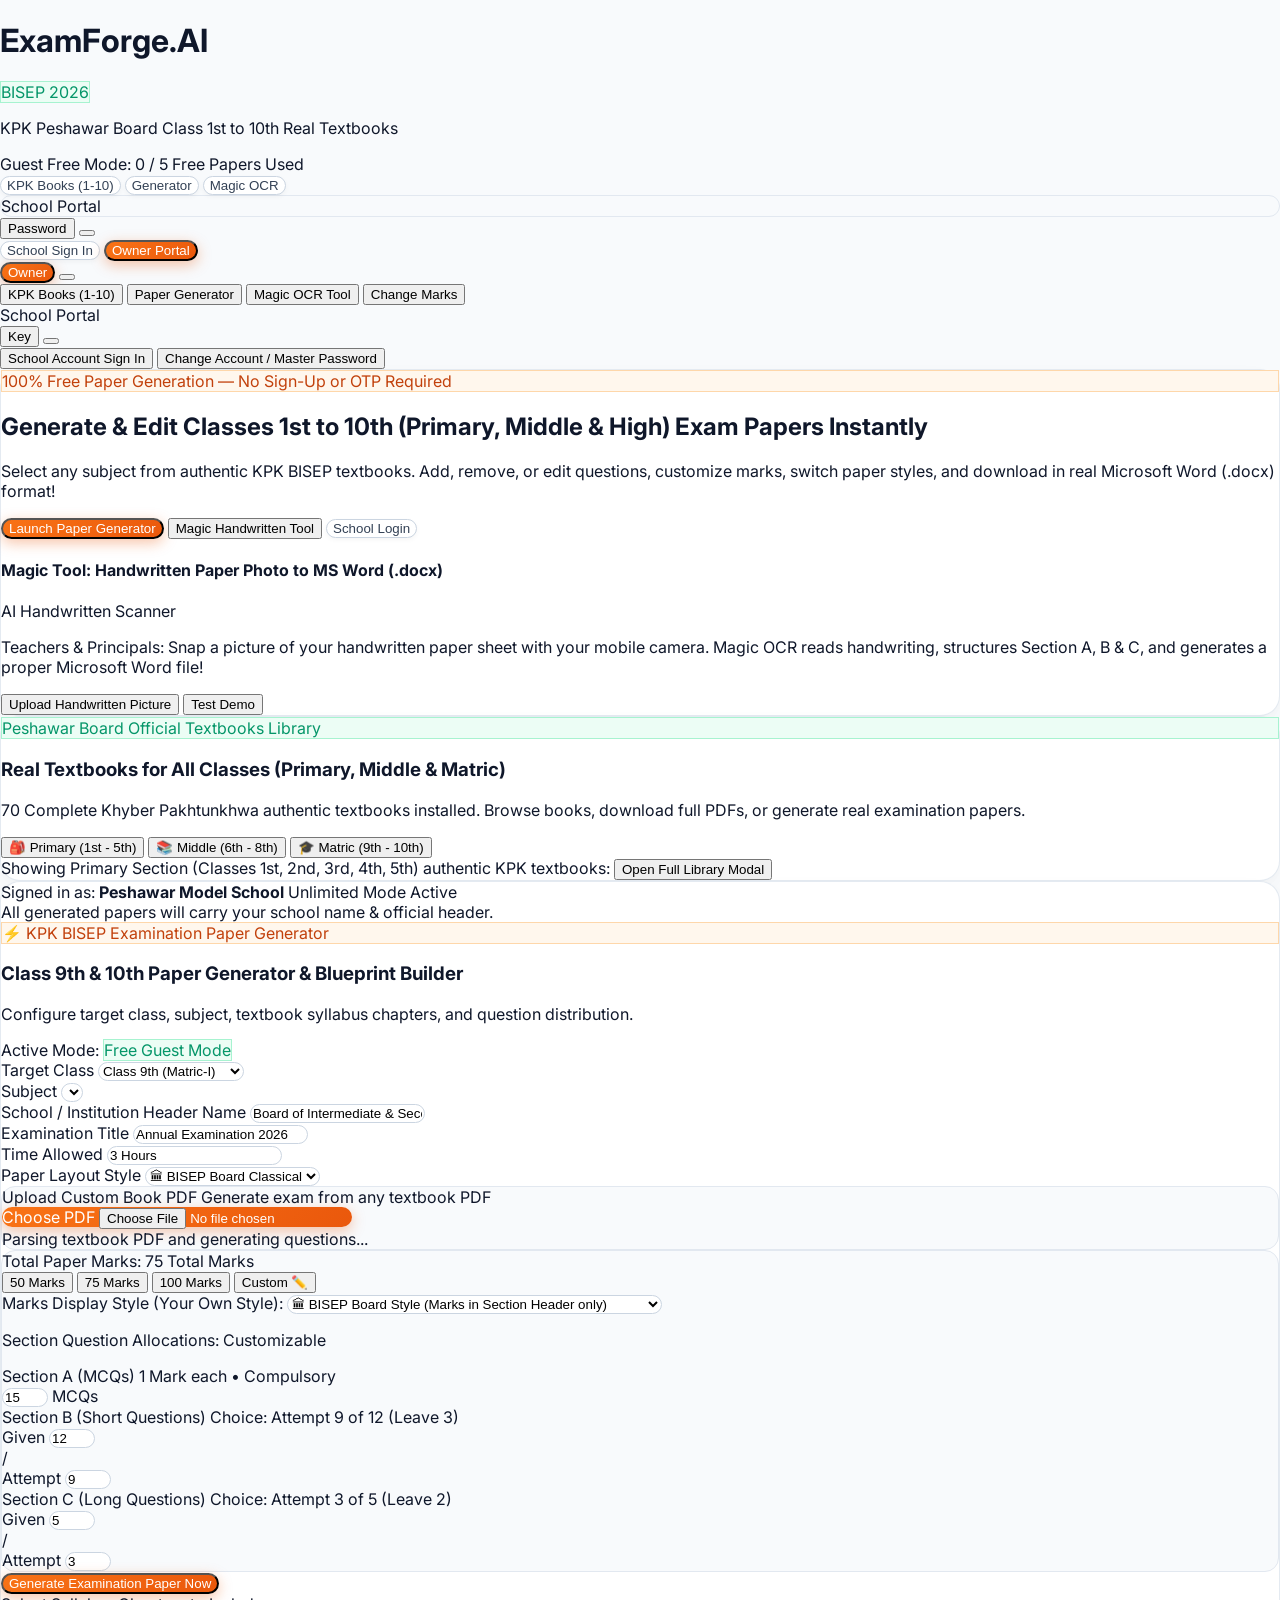
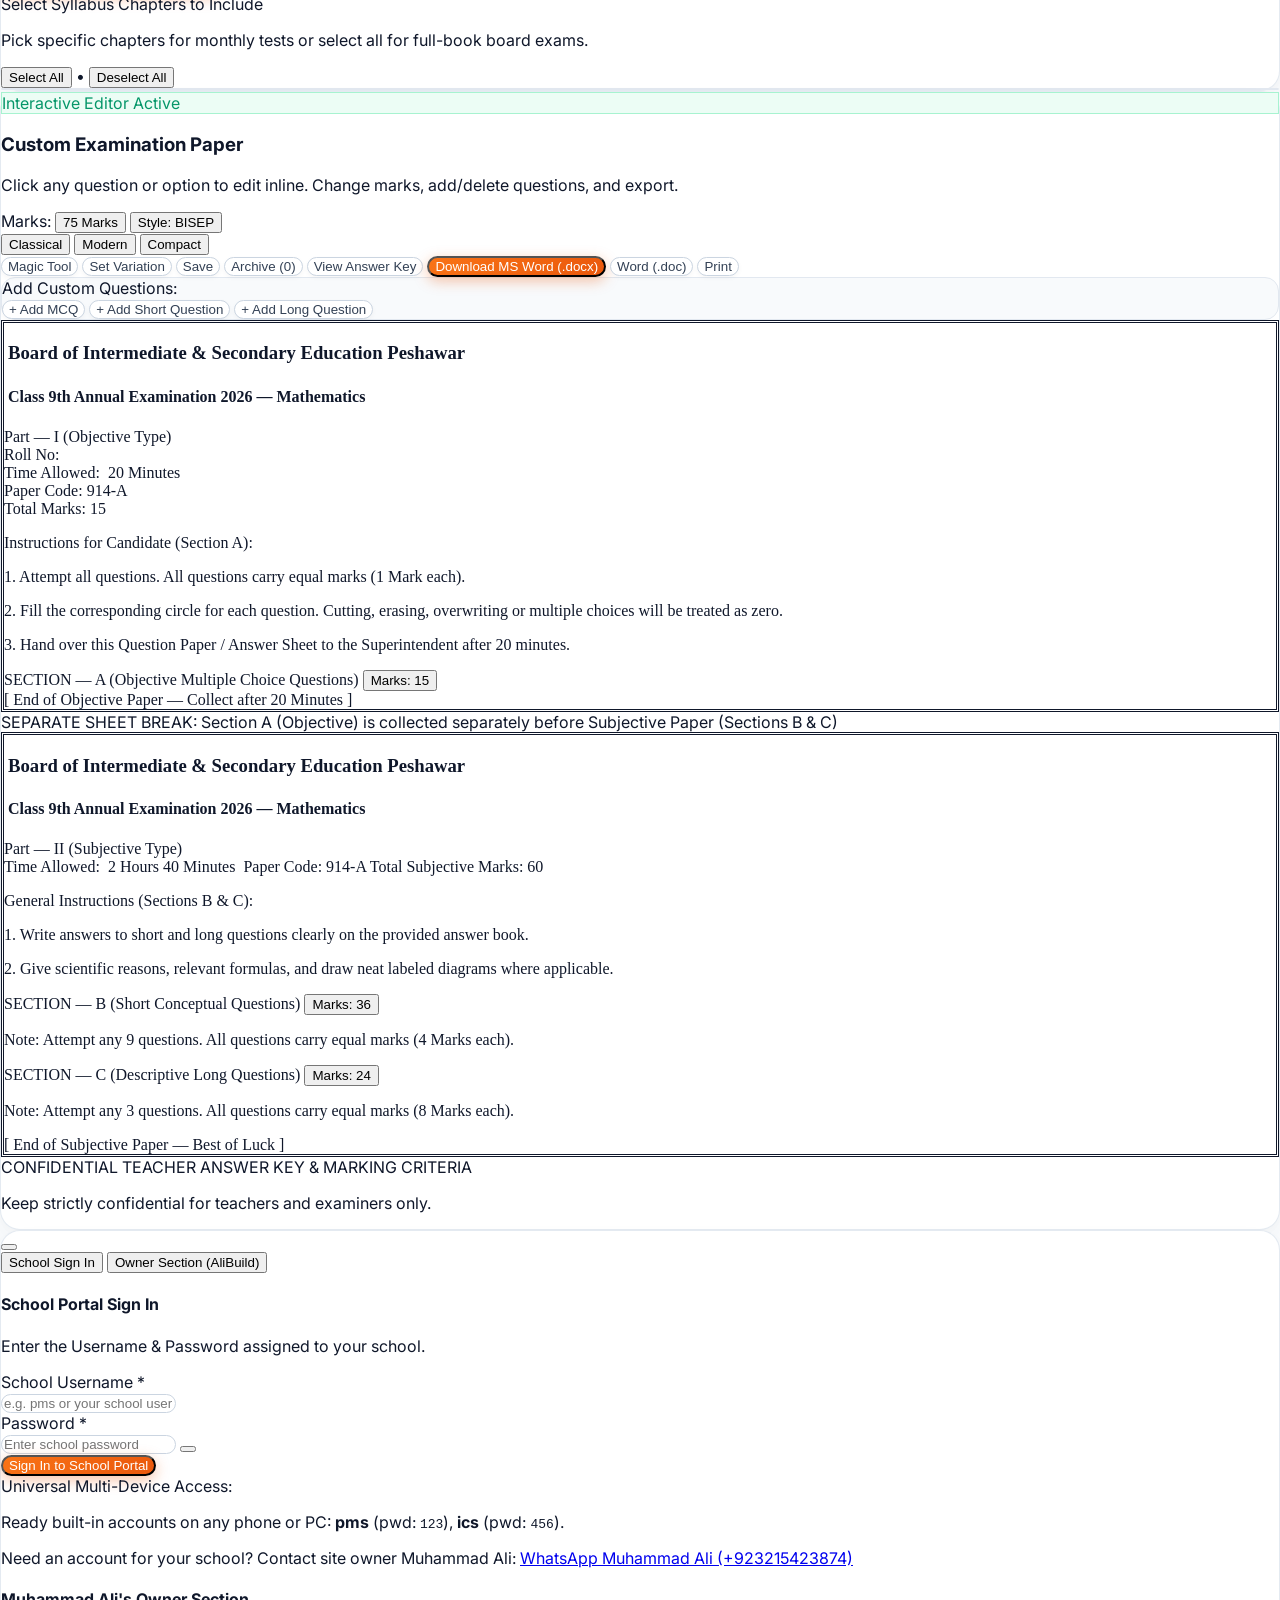
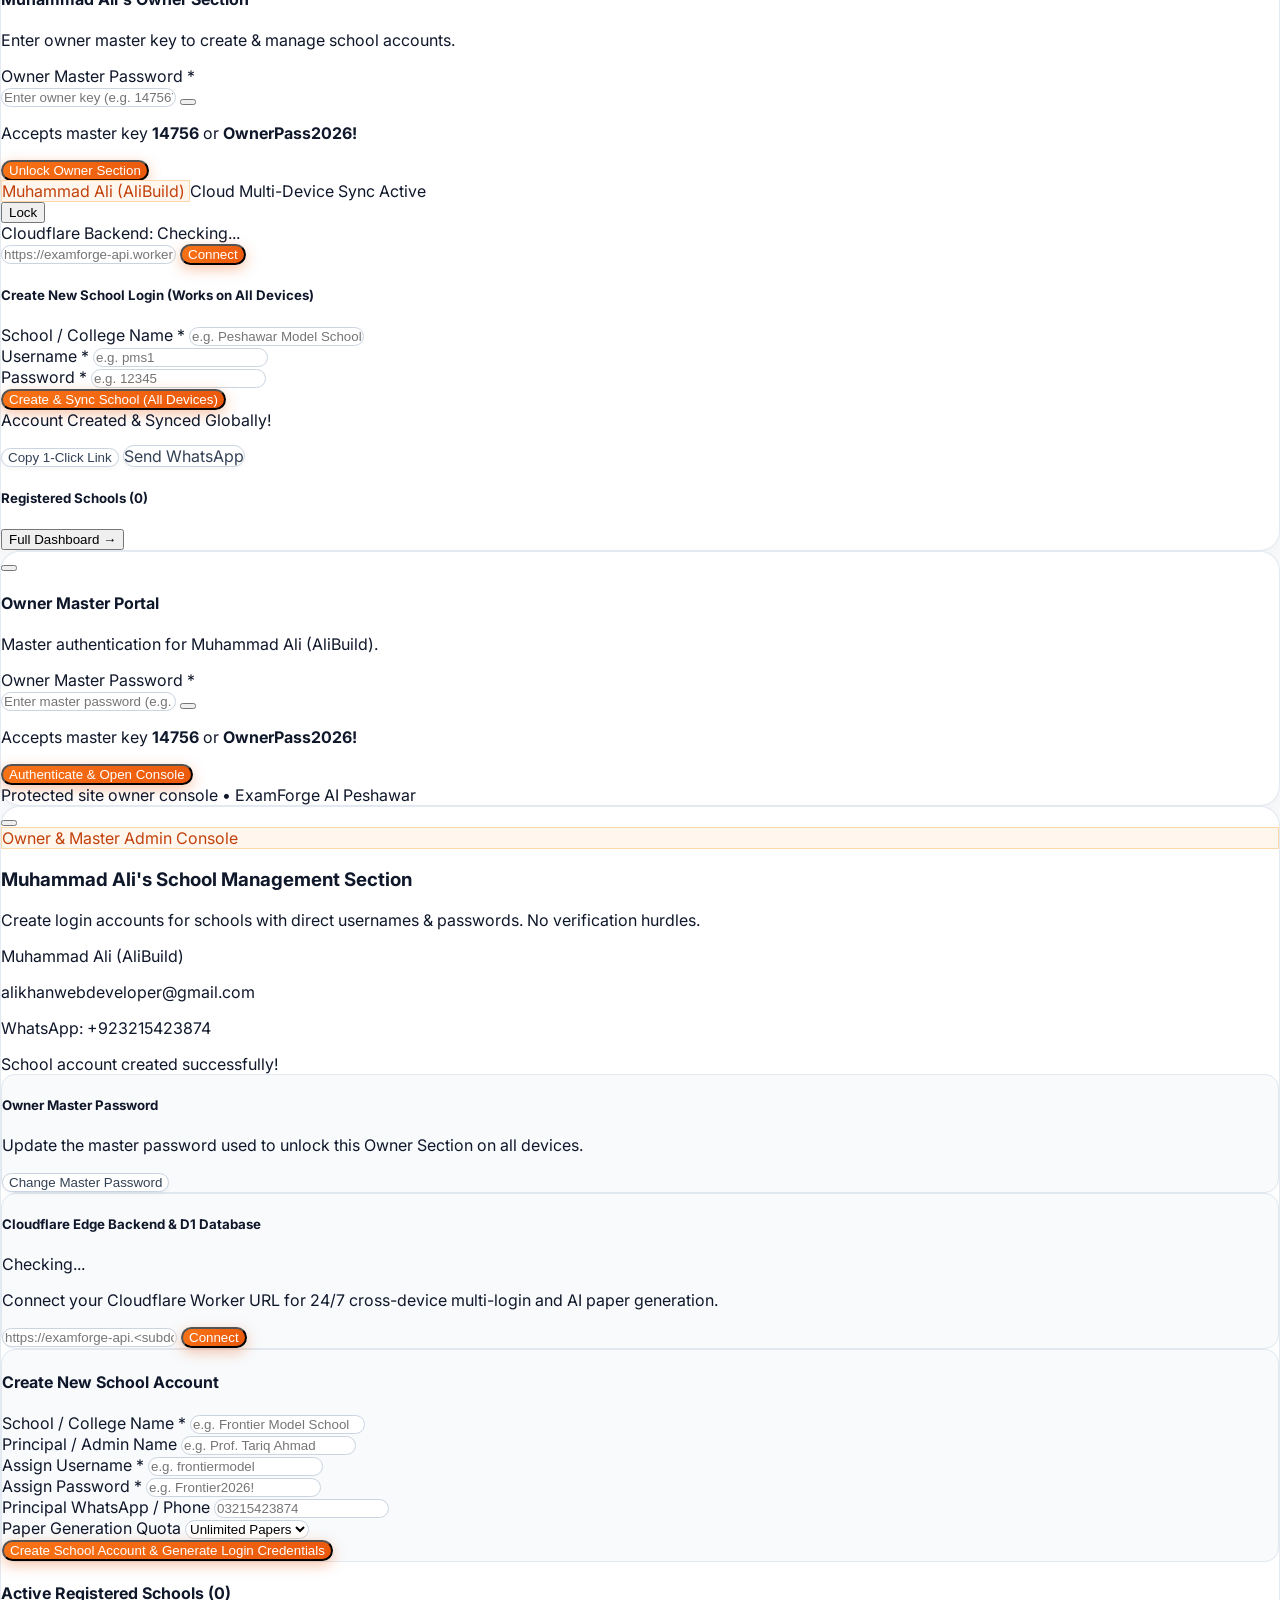
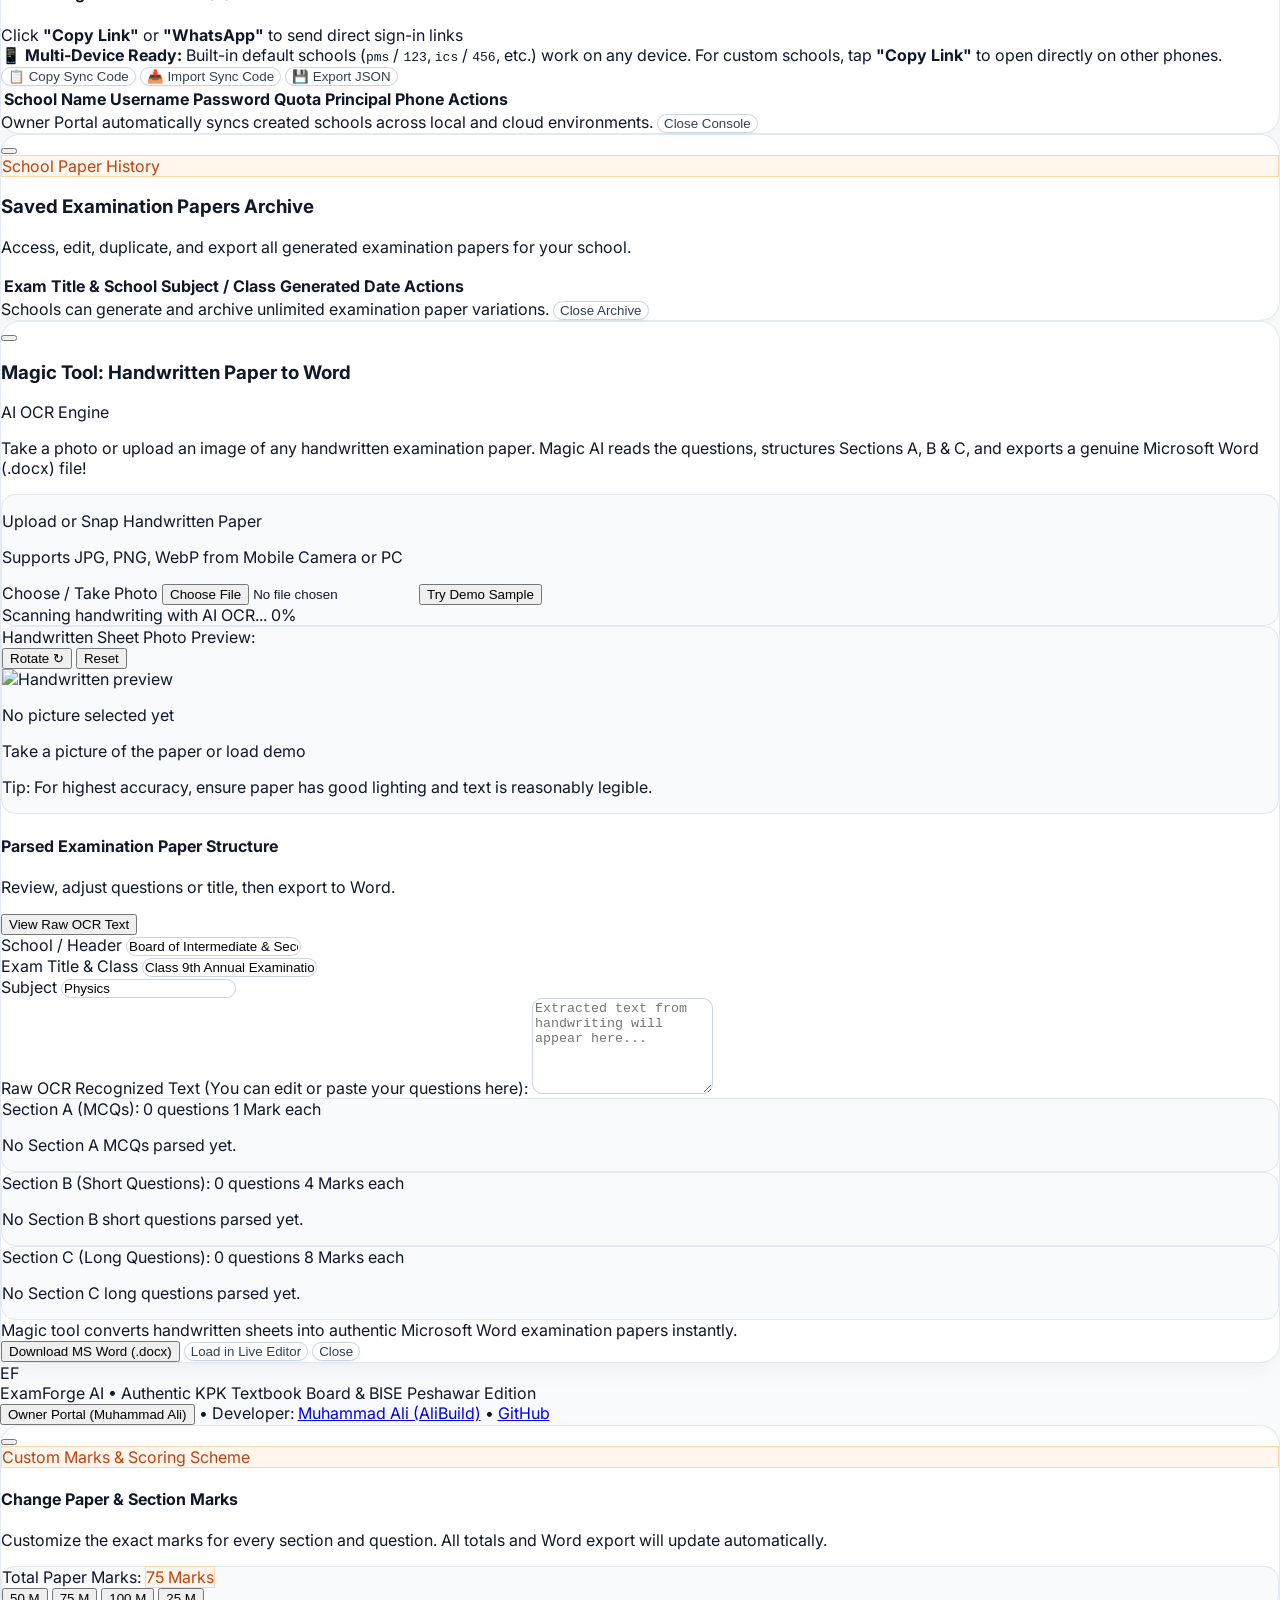
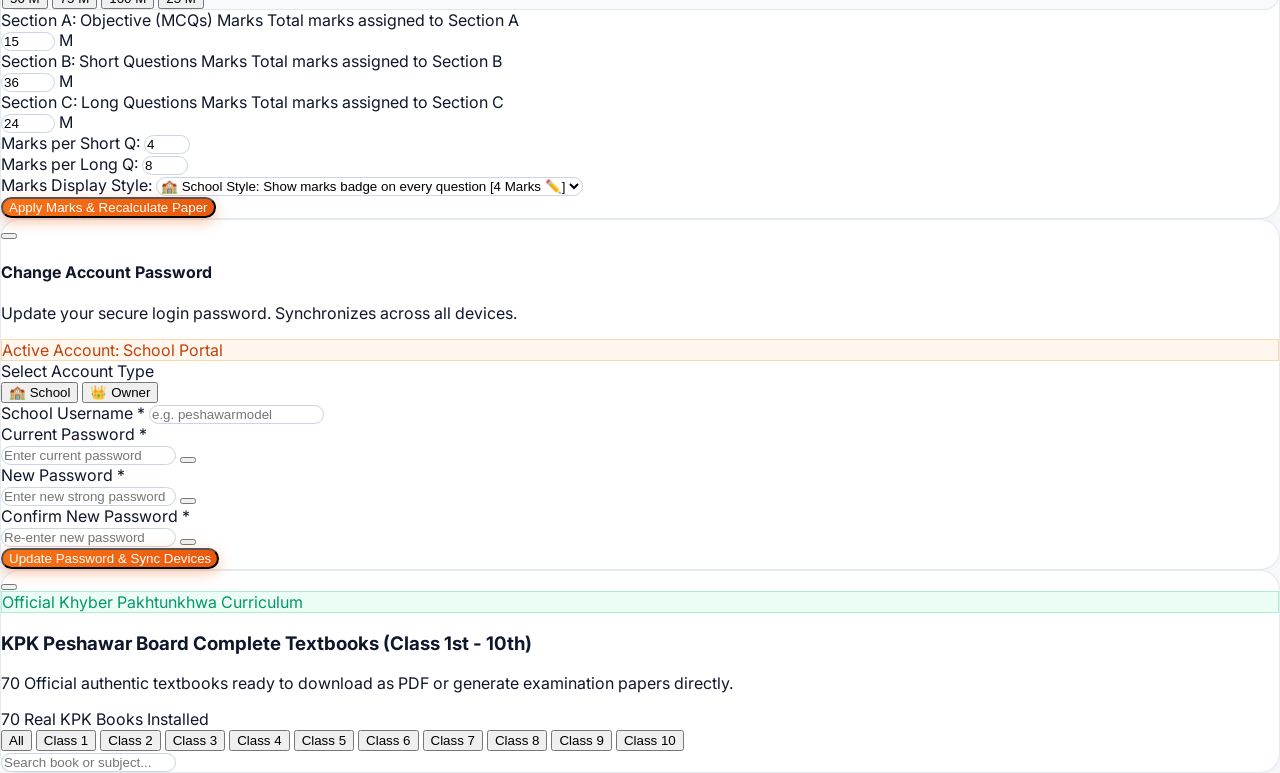
==== commit c78fba2d: "feat(cloudflare): add 1-click Cloudflare Edge connector, password change endpoint, and live edge sta" ====
--- a/index.html
+++ b/index.html
@@ -1080,6 +1080,21 @@
             <button type="button" onclick="lockOwnerQuickSection()" class="text-[11px] font-bold text-slate-400 hover:text-red-600">Lock</button>
           </div>
 
+          <!-- Cloudflare Worker Quick Status & Connector -->
+          <div class="bg-sky-50 border border-sky-200 rounded-xl p-2.5 flex flex-col sm:flex-row sm:items-center justify-between gap-2">
+            <div class="flex items-center space-x-2">
+              <i data-lucide="cloud" class="w-4 h-4 text-sky-600"></i>
+              <span class="text-xs font-bold text-slate-800">Cloudflare Backend:</span>
+              <span id="quick-cf-status-badge" class="px-2 py-0.5 rounded-full text-[10px] font-extrabold bg-slate-200 text-slate-700">Checking...</span>
+            </div>
+            <div class="flex items-center gap-1.5">
+              <input type="url" id="quick-cf-worker-url-input" placeholder="https://examforge-api.workers.dev" class="flex-1 sm:w-56 clay-input p-1.5 text-[11px] font-mono" />
+              <button type="button" onclick="saveAndTestCloudflareBackend(document.getElementById('quick-cf-worker-url-input').value)" class="clay-btn-primary px-2.5 py-1.5 text-[11px] font-bold shrink-0">
+                Connect
+              </button>
+            </div>
+          </div>
+
           <!-- Quick School Creator Form -->
           <div class="bg-orange-50/60 border border-orange-200/80 rounded-2xl p-4 space-y-3">
             <h5 class="text-xs font-black text-slate-900 flex items-center space-x-1.5">
@@ -1230,6 +1245,29 @@
           <i data-lucide="shield-check" class="w-4 h-4 text-orange-600"></i>
           <span>Change Master Password</span>
         </button>
+      </div>
+
+      <!-- CLOUDFLARE EDGE BACKEND CONFIGURATION CARD -->
+      <div class="clay-card-flat p-4 rounded-2xl border border-sky-200 bg-sky-50/60 flex flex-col md:flex-row md:items-center justify-between gap-3">
+        <div class="flex items-center space-x-3">
+          <div class="w-10 h-10 rounded-xl bg-sky-100 flex items-center justify-center text-sky-600 shrink-0">
+            <i data-lucide="cloud" class="w-5 h-5"></i>
+          </div>
+          <div>
+            <div class="flex items-center space-x-2">
+              <h5 class="text-xs font-black text-slate-900">Cloudflare Edge Backend & D1 Database</h5>
+              <span id="cf-status-badge" class="px-2 py-0.5 rounded-full text-[10px] font-extrabold bg-slate-200 text-slate-700">Checking...</span>
+            </div>
+            <p class="text-[11px] text-slate-500">Connect your Cloudflare Worker URL for 24/7 cross-device multi-login and AI paper generation.</p>
+          </div>
+        </div>
+        <div class="flex items-center gap-2 w-full md:w-auto">
+          <input type="url" id="cf-worker-url-input" placeholder="https://examforge-api.<subdomain>.workers.dev" class="flex-1 md:w-72 clay-input p-2 text-xs font-mono text-slate-800" />
+          <button type="button" onclick="saveAndTestCloudflareBackend()" class="clay-btn-primary px-3 py-2 text-xs font-bold shrink-0 flex items-center space-x-1">
+            <i data-lucide="zap" class="w-3.5 h-3.5"></i>
+            <span>Connect</span>
+          </button>
+        </div>
       </div>
 
       <!-- CREATE NEW SCHOOL ACCOUNT FORM -->
@@ -4363,6 +4401,69 @@
       }
     }
 
+    async function saveAndTestCloudflareBackend(customUrl) {
+      const inputMaster = document.getElementById("cf-worker-url-input");
+      const inputQuick = document.getElementById("quick-cf-worker-url-input");
+      let url = (customUrl !== undefined ? customUrl : (inputMaster && inputMaster.value ? inputMaster.value : (inputQuick ? inputQuick.value : "")) || "").trim().replace(/\/$/, "");
+
+      if (!url) {
+        localStorage.removeItem("examforge_backend_url");
+        if (typeof window !== "undefined") window.EXAMFORGE_API_URL = "";
+        updateCloudflareStatusUI(false, "Disconnected");
+        alert("Cloudflare backend disconnected. Running in standalone fallback mode.");
+        return;
+      }
+
+      if (!url.startsWith("http://") && !url.startsWith("https://")) {
+        url = "https://" + url;
+      }
+
+      updateCloudflareStatusUI(null, "Testing...");
+
+      try {
+        const res = await fetch(`${url}/health`, { method: "GET", headers: { "Accept": "application/json" } });
+        if (res.ok) {
+          localStorage.setItem("examforge_backend_url", url);
+          if (typeof window !== "undefined") window.EXAMFORGE_API_URL = url;
+          updateCloudflareStatusUI(true, "🟢 Connected");
+          await syncSchoolsFromCloudAndFile();
+          alert("✅ Connected to Cloudflare Edge Backend successfully!\n\nAll school accounts and logins will now sync across all devices 24/7.");
+        } else {
+          updateCloudflareStatusUI(false, "⚠️ Error: HTTP " + res.status);
+          alert("Cloudflare returned status " + res.status + ". Please verify worker code.");
+        }
+      } catch (err) {
+        updateCloudflareStatusUI(false, "❌ Offline / Unreachable");
+        alert("Could not reach Cloudflare Worker at:\n" + url + "\n\nMake sure your worker is deployed and public in Cloudflare.");
+      }
+    }
+
+    function updateCloudflareStatusUI(isConnected, text) {
+      const badges = [document.getElementById("cf-status-badge"), document.getElementById("quick-cf-status-badge")];
+      const inputs = [document.getElementById("cf-worker-url-input"), document.getElementById("quick-cf-worker-url-input")];
+      const currentUrl = localStorage.getItem("examforge_backend_url") || (typeof window !== "undefined" ? window.EXAMFORGE_API_URL : "") || "";
+
+      inputs.forEach(inp => {
+        if (inp) inp.value = currentUrl;
+      });
+
+      badges.forEach(b => {
+        if (!b) return;
+        if (isConnected === true) {
+          b.textContent = text || "🟢 Connected";
+          b.className = "px-2 py-0.5 rounded-full text-[10px] font-extrabold bg-emerald-100 text-emerald-800";
+        } else if (isConnected === false) {
+          b.textContent = text || "⚪ Offline";
+          b.className = "px-2 py-0.5 rounded-full text-[10px] font-extrabold bg-red-100 text-red-800";
+        } else {
+          b.textContent = text || (currentUrl ? "🟢 Connected" : "⚪ Not Connected");
+          b.className = currentUrl 
+            ? "px-2 py-0.5 rounded-full text-[10px] font-extrabold bg-emerald-100 text-emerald-800"
+            : "px-2 py-0.5 rounded-full text-[10px] font-extrabold bg-slate-200 text-slate-700";
+        }
+      });
+    }
+
     // Registered School Directory Metadata (Passwords securely hashed with Bcrypt in backend DB)
     const DEFAULT_SCHOOL_ACCOUNTS = [
       {
@@ -5949,6 +6050,7 @@
       if (isOwnerAuth) {
         if (lockedView) lockedView.classList.add("hidden");
         if (unlockedView) unlockedView.classList.remove("hidden");
+        updateCloudflareStatusUI();
         renderOwnerQuickSchoolsList();
       } else {
         if (lockedView) lockedView.classList.remove("hidden");
@@ -6340,6 +6442,7 @@
     function openOwnerMasterModal() {
       if (sessionStorage.getItem("examforge_owner_auth") === "true") {
         document.getElementById("owner-master-modal").classList.remove("hidden");
+        updateCloudflareStatusUI();
         renderOwnerSchoolsTable();
         lucide.createIcons();
         return;
@@ -7962,6 +8065,7 @@
 
     window.addEventListener("DOMContentLoaded", () => {
       initAppState();
+      if (typeof updateCloudflareStatusUI === 'function') updateCloudflareStatusUI();
       if (typeof renderShowcaseGrid === 'function') renderShowcaseGrid();
       lucide.createIcons();
     });
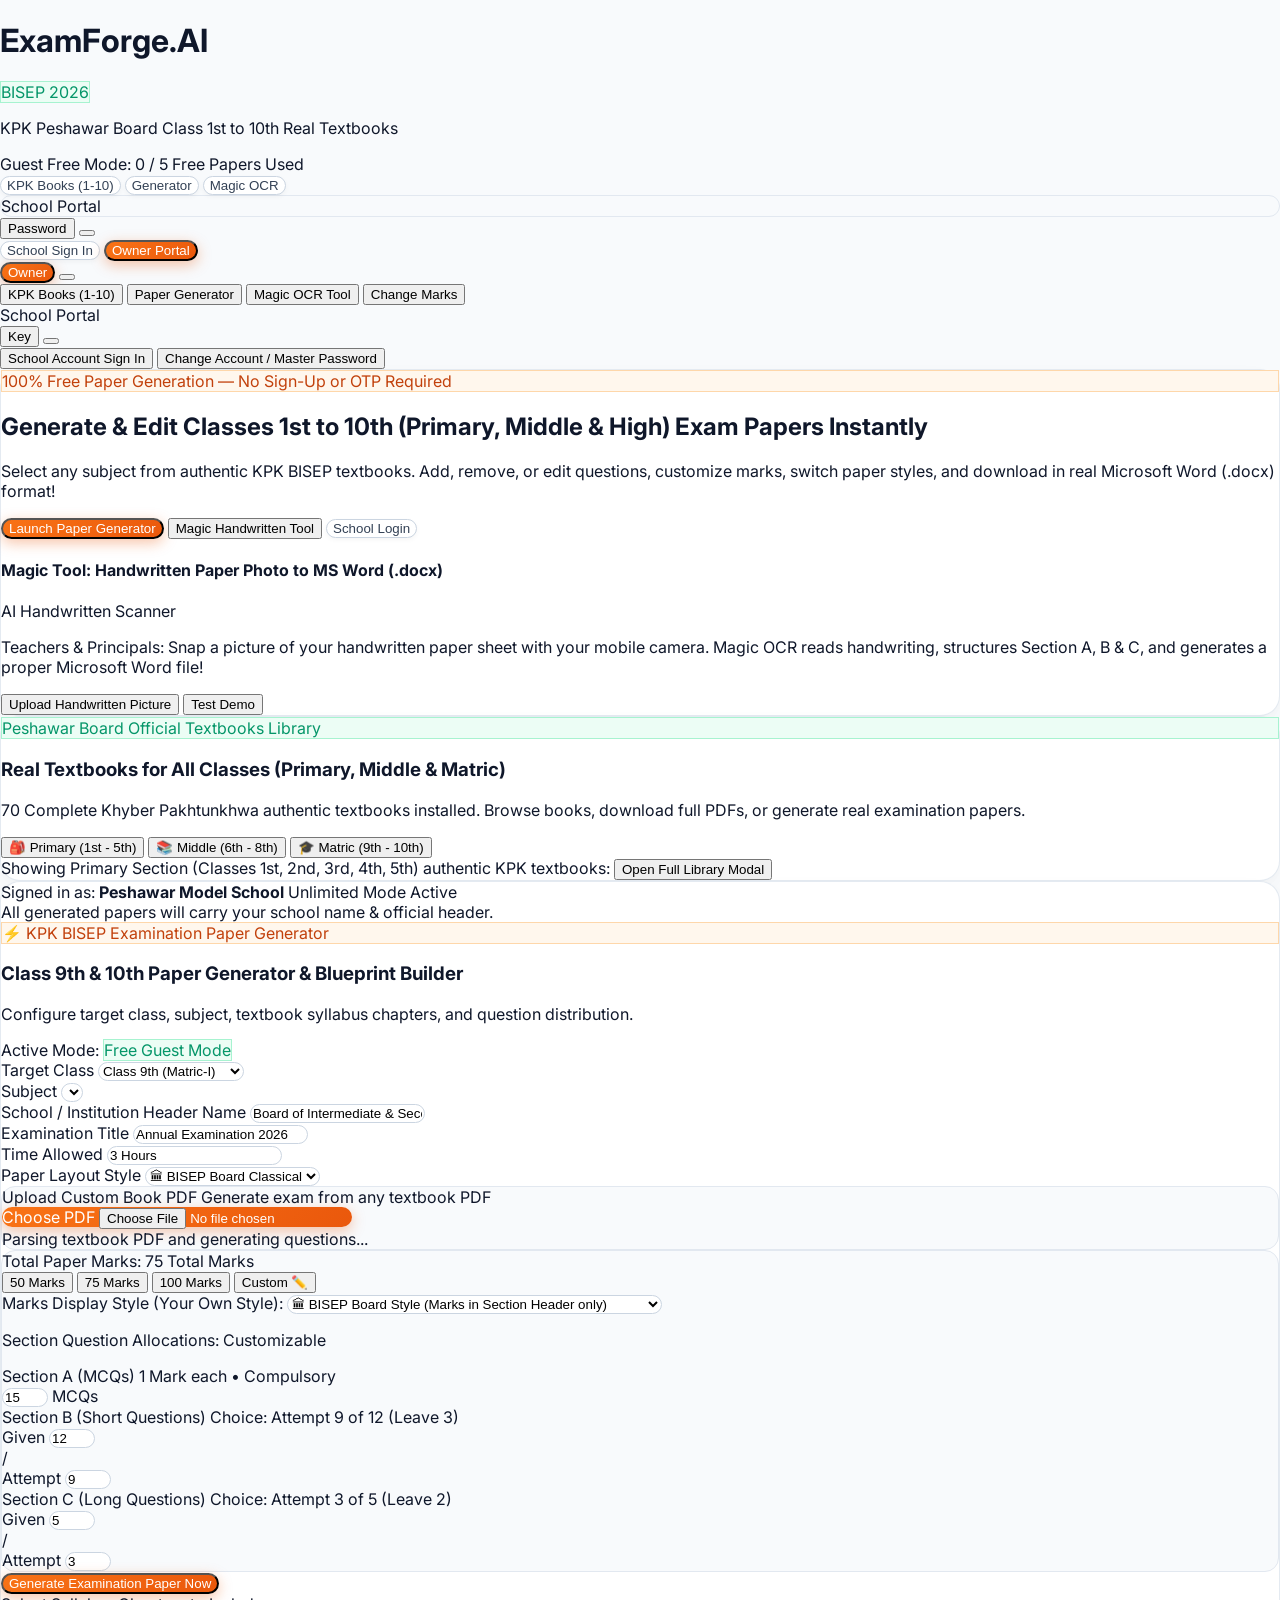
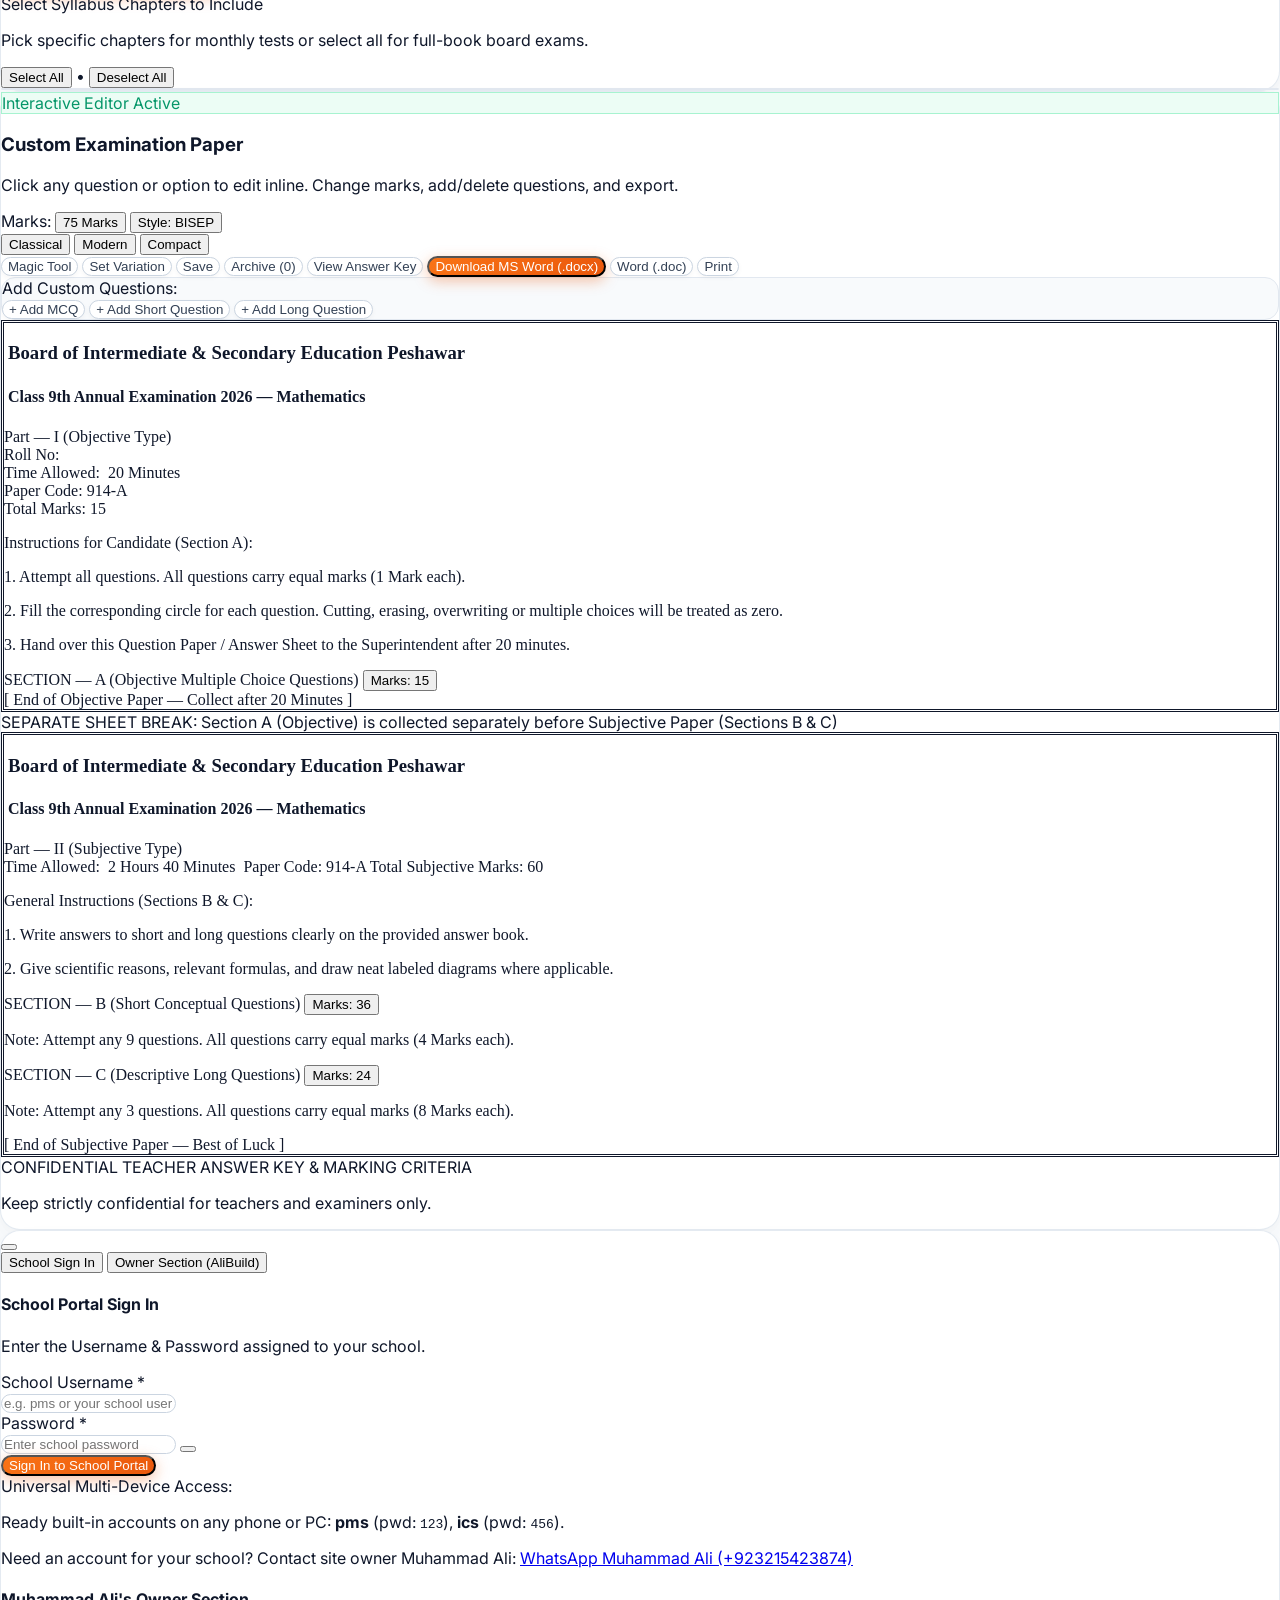
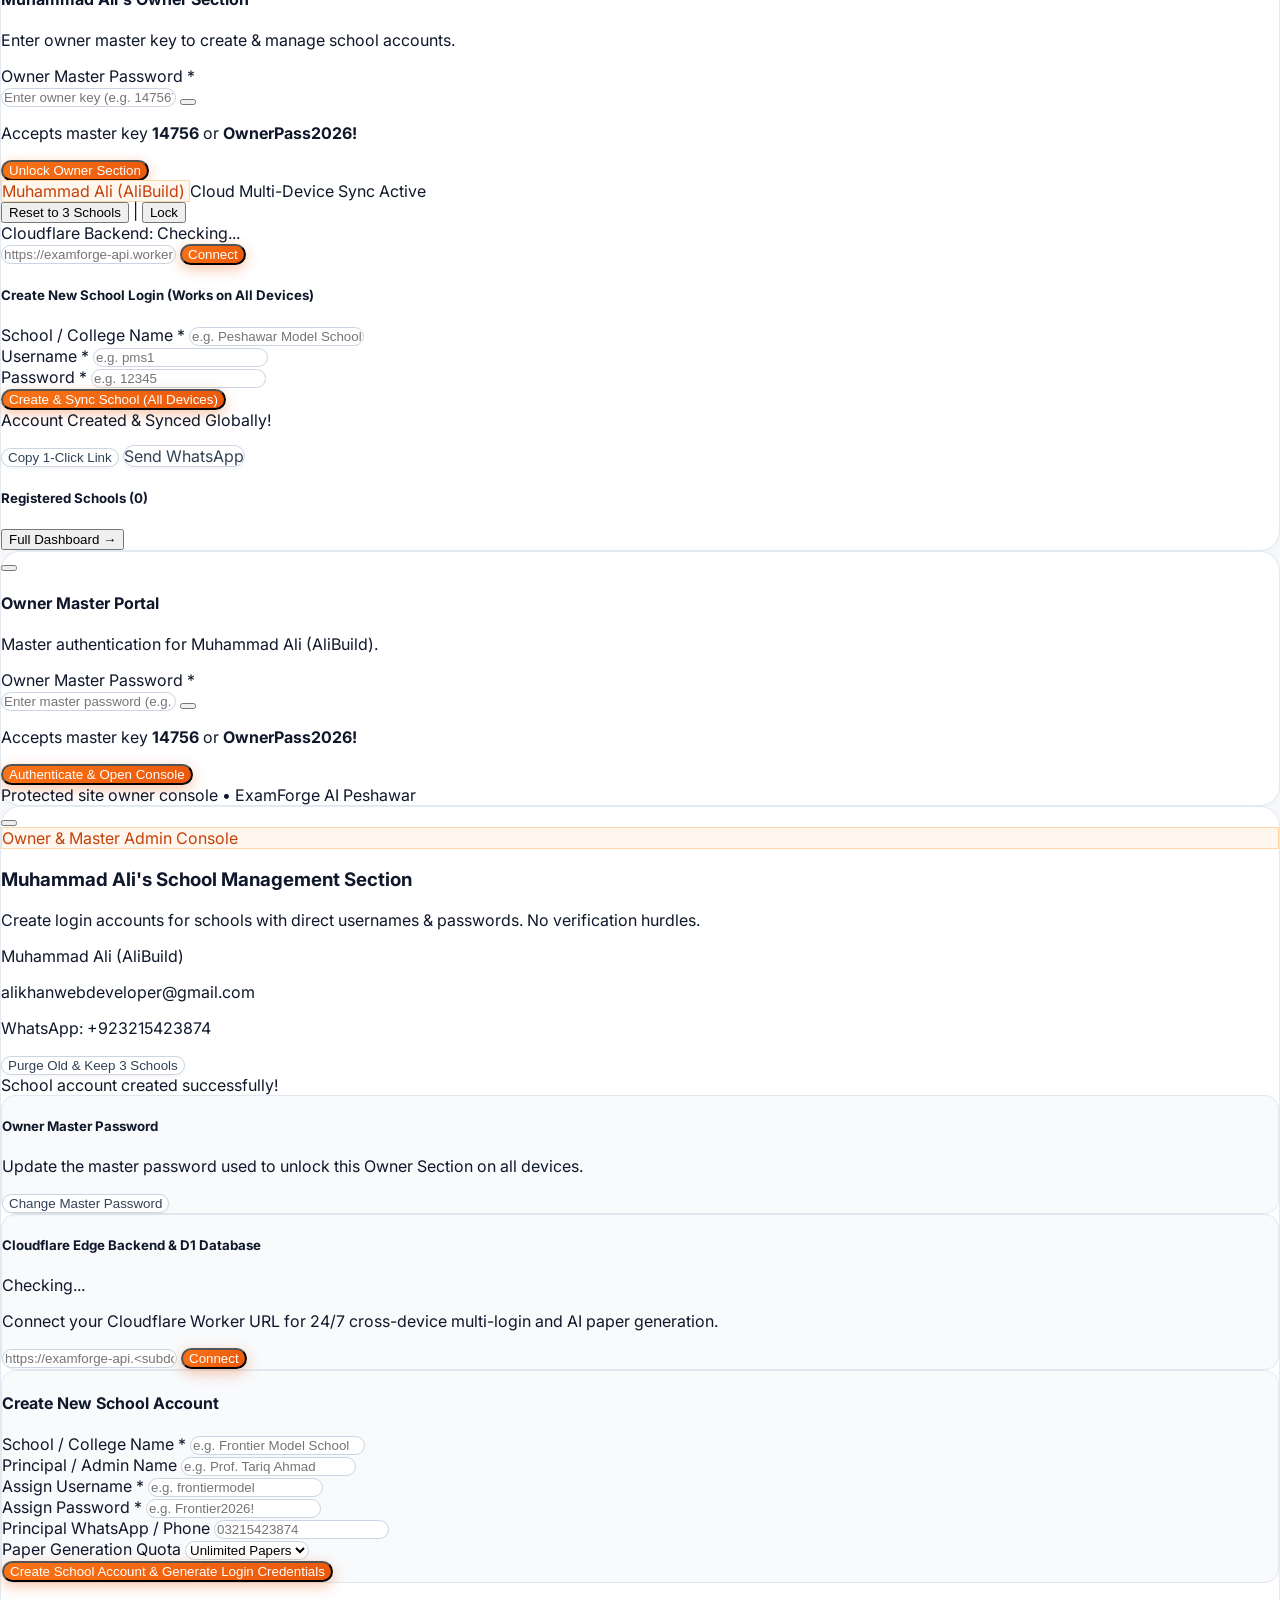
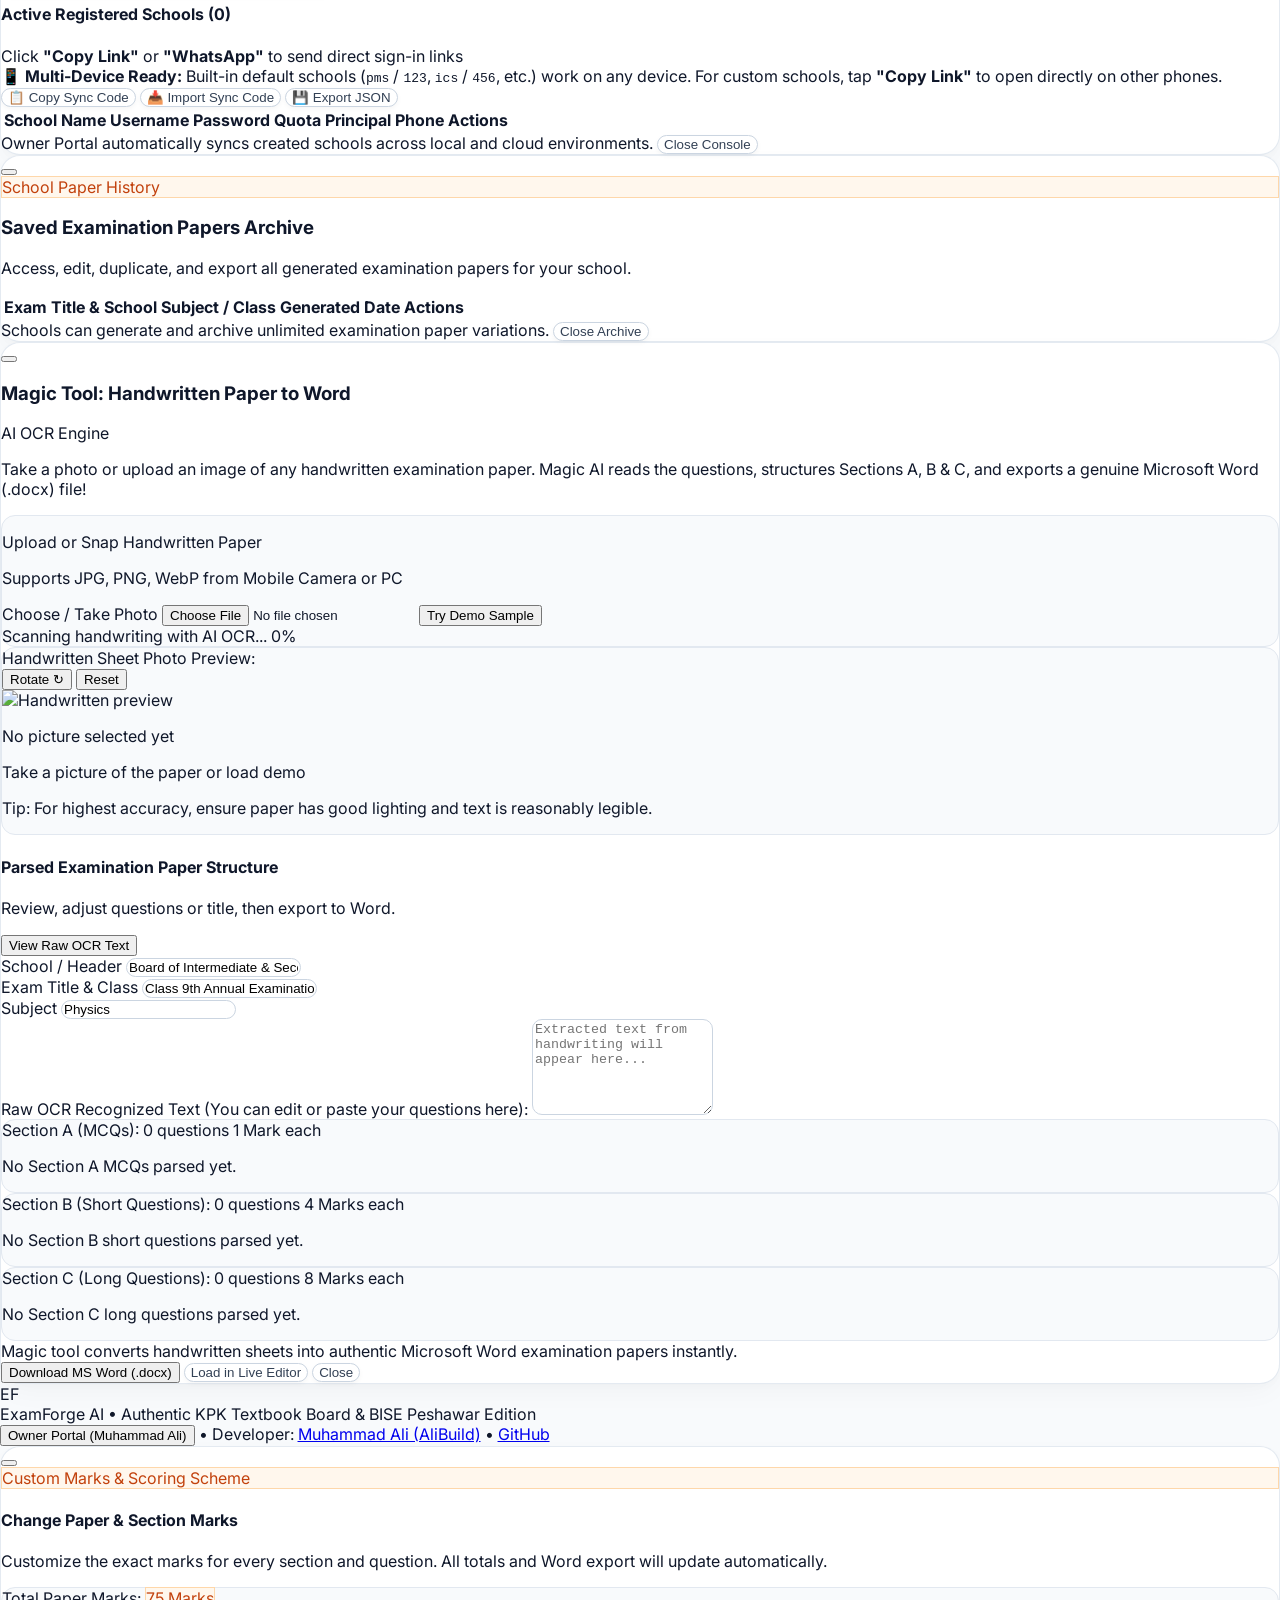
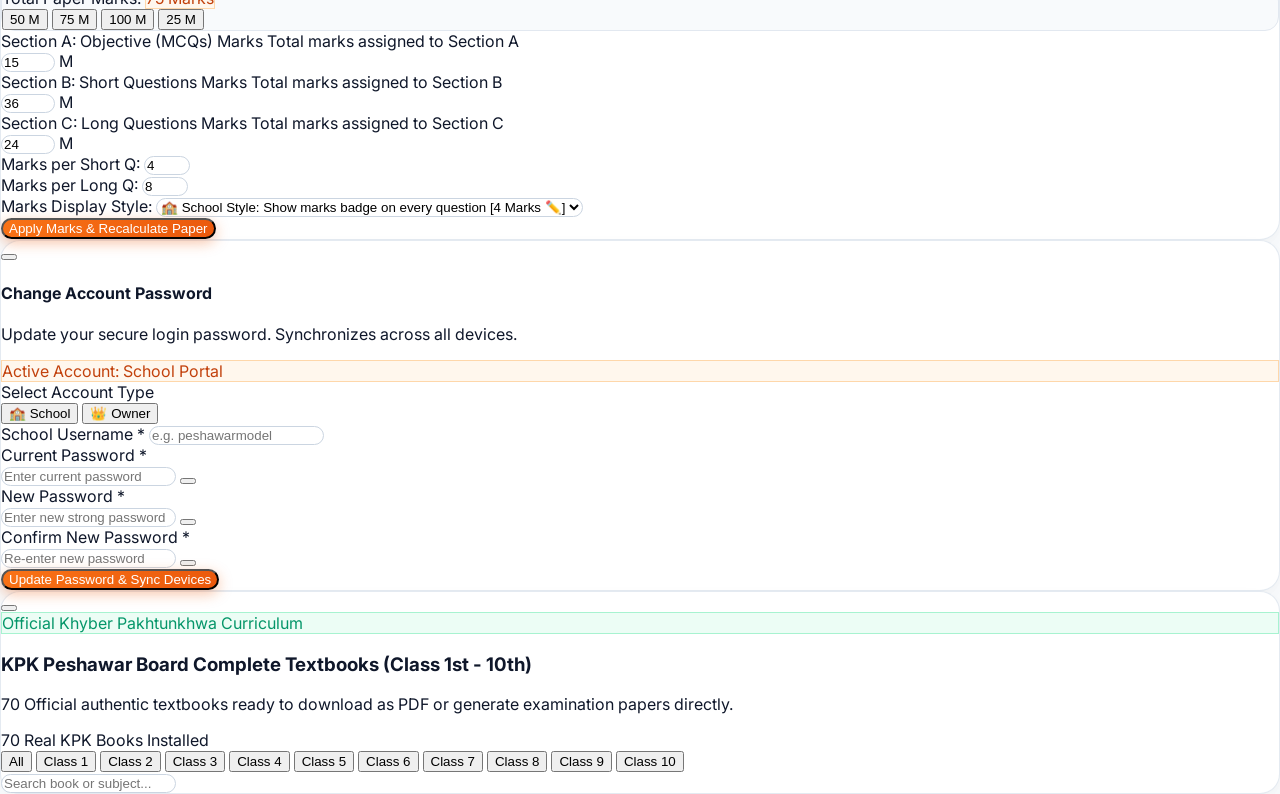
==== commit 3d62e6b7: "fix(schools): purge all demo schools leaving strictly 3, add Cloudflare Pages Native Functions, and " ====
--- a/index.html
+++ b/index.html
@@ -1077,7 +1077,14 @@
                 <span>Cloud Multi-Device Sync Active</span>
               </span>
             </div>
-            <button type="button" onclick="lockOwnerQuickSection()" class="text-[11px] font-bold text-slate-400 hover:text-red-600">Lock</button>
+            <div class="flex items-center space-x-2">
+              <button type="button" onclick="resetToOnlyThreeSchools()" class="text-[10px] font-bold text-red-600 hover:underline flex items-center space-x-0.5">
+                <i data-lucide="trash-2" class="w-3 h-3"></i>
+                <span>Reset to 3 Schools</span>
+              </button>
+              <span class="text-slate-300">|</span>
+              <button type="button" onclick="lockOwnerQuickSection()" class="text-[11px] font-bold text-slate-400 hover:text-red-600">Lock</button>
+            </div>
           </div>
 
           <!-- Cloudflare Worker Quick Status & Connector -->
@@ -1217,10 +1224,16 @@
           <h3 class="text-xl sm:text-2xl font-black text-slate-900">Muhammad Ali's School Management Section</h3>
           <p class="text-xs text-slate-500">Create login accounts for schools with direct usernames & passwords. No verification hurdles.</p>
         </div>
-        <div class="text-right text-xs">
-          <p class="font-extrabold text-slate-900">Muhammad Ali (AliBuild)</p>
-          <p class="text-slate-500 font-mono text-[11px]">alikhanwebdeveloper@gmail.com</p>
-          <p class="text-emerald-600 font-bold text-[11px]">WhatsApp: +923215423874</p>
+        <div class="flex flex-col sm:items-end justify-center gap-1.5 text-xs">
+          <div class="text-right">
+            <p class="font-extrabold text-slate-900">Muhammad Ali (AliBuild)</p>
+            <p class="text-slate-500 font-mono text-[11px]">alikhanwebdeveloper@gmail.com</p>
+            <p class="text-emerald-600 font-bold text-[11px]">WhatsApp: +923215423874</p>
+          </div>
+          <button type="button" onclick="resetToOnlyThreeSchools()" class="clay-btn-secondary px-2.5 py-1 text-[11px] font-bold text-red-600 border-red-200 hover:bg-red-50 flex items-center space-x-1">
+            <i data-lucide="trash-2" class="w-3 h-3 text-red-500"></i>
+            <span>Purge Old & Keep 3 Schools</span>
+          </button>
         </div>
       </div>
 
@@ -4387,7 +4400,10 @@
         if (window.location.hostname === "localhost" || window.location.hostname === "127.0.0.1") {
           return "http://localhost:8000";
         }
-        // In production on HTTPS (aivanolabs.site / GitHub Pages), do not fall back to localhost
+        // Cloudflare Pages & Custom Domain native API functions support
+        if (window.location.origin && (window.location.hostname.includes("aivanolabs.site") || window.location.hostname.includes("pages.dev"))) {
+          return window.location.origin;
+        }
         return "";
       }
       return "";
@@ -4456,8 +4472,9 @@
           b.textContent = text || "⚪ Offline";
           b.className = "px-2 py-0.5 rounded-full text-[10px] font-extrabold bg-red-100 text-red-800";
         } else {
-          b.textContent = text || (currentUrl ? "🟢 Connected" : "⚪ Not Connected");
-          b.className = currentUrl 
+          const isAivano = typeof window !== "undefined" && window.location.hostname.includes("aivanolabs.site");
+          b.textContent = text || (currentUrl ? "🟢 Connected" : (isAivano ? "🟢 Cloudflare Native" : "⚪ Connect Cloudflare"));
+          b.className = (currentUrl || isAivano)
             ? "px-2 py-0.5 rounded-full text-[10px] font-extrabold bg-emerald-100 text-emerald-800"
             : "px-2 py-0.5 rounded-full text-[10px] font-extrabold bg-slate-200 text-slate-700";
         }
@@ -4495,6 +4512,11 @@
       }
     ];
 
+    const STALE_DEMO_USERNAMES = new Set([
+      "aps", "city", "beaconhouse", "bloomfield", "lgs", "frontier", "roots", 
+      "army", "alpha", "beta", "school-a", "school-b", "active", "suspended", "regen", "mims"
+    ]);
+
     function getSchoolAccounts() {
       let stored = [];
       try {
@@ -4502,10 +4524,34 @@
       } catch (e) {
         stored = [];
       }
+      
       const map = new Map();
       DEFAULT_SCHOOL_ACCOUNTS.forEach(s => map.set((s.username || "").toLowerCase(), s));
-      stored.forEach(s => map.set((s.username || "").toLowerCase(), s));
-      return Array.from(map.values());
+
+      stored.forEach(s => {
+        const u = (s.username || "").trim().toLowerCase();
+        if (u && !STALE_DEMO_USERNAMES.has(u)) {
+          if (map.has(u)) {
+            map.set(u, { ...map.get(u), ...s });
+          } else {
+            map.set(u, s);
+          }
+        }
+      });
+
+      const result = Array.from(map.values());
+      try {
+        localStorage.setItem("examforge_school_accounts", JSON.stringify(result));
+      } catch (e) {}
+      return result;
+    }
+
+    function resetToOnlyThreeSchools() {
+      if (!confirm("Are you sure you want to remove all other schools and keep ONLY the 3 official verified schools (PMS, ICS, Ganapur)?")) return;
+      localStorage.setItem("examforge_school_accounts", JSON.stringify(DEFAULT_SCHOOL_ACCOUNTS));
+      renderOwnerSchoolsTable();
+      if (typeof renderOwnerQuickSchoolsList === "function") renderOwnerQuickSchoolsList();
+      alert("✅ All demo schools removed! Exactly 3 official schools remain.");
     }
 
     function saveSchoolAccounts(schools) {
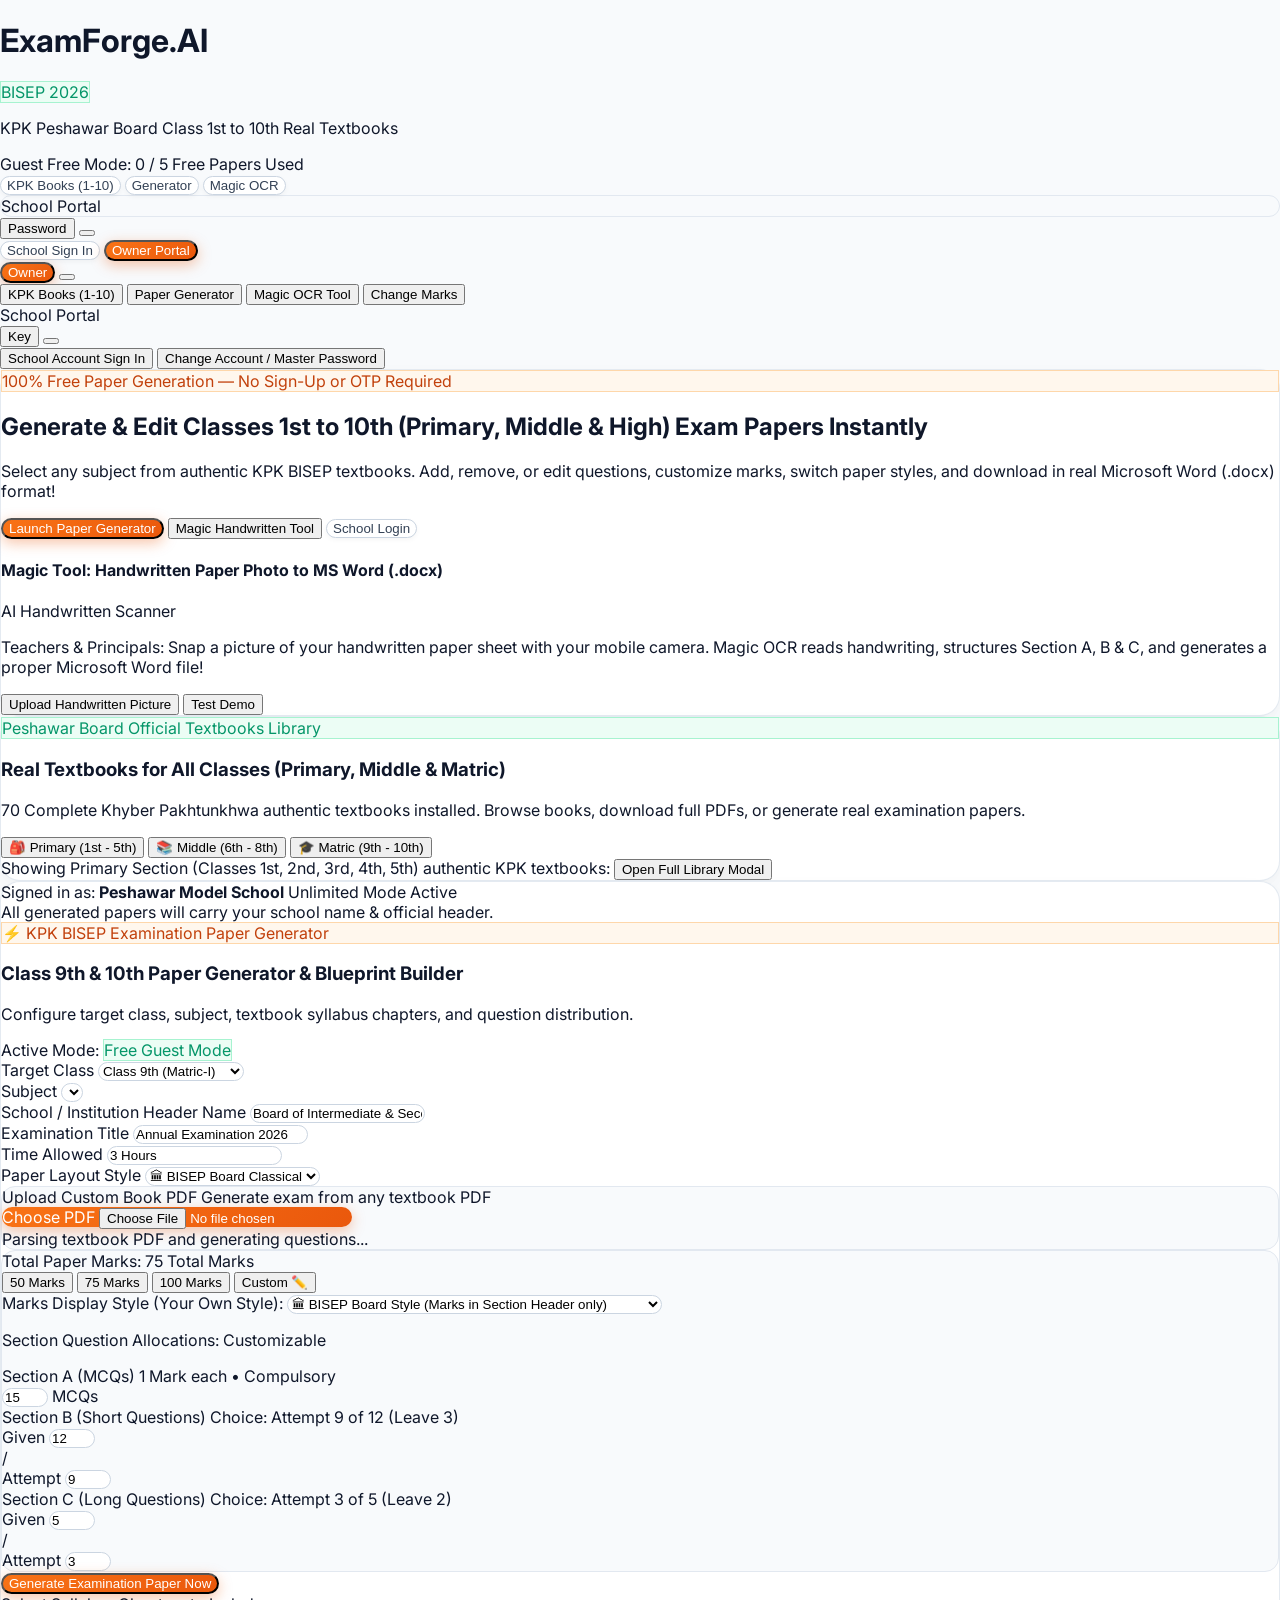
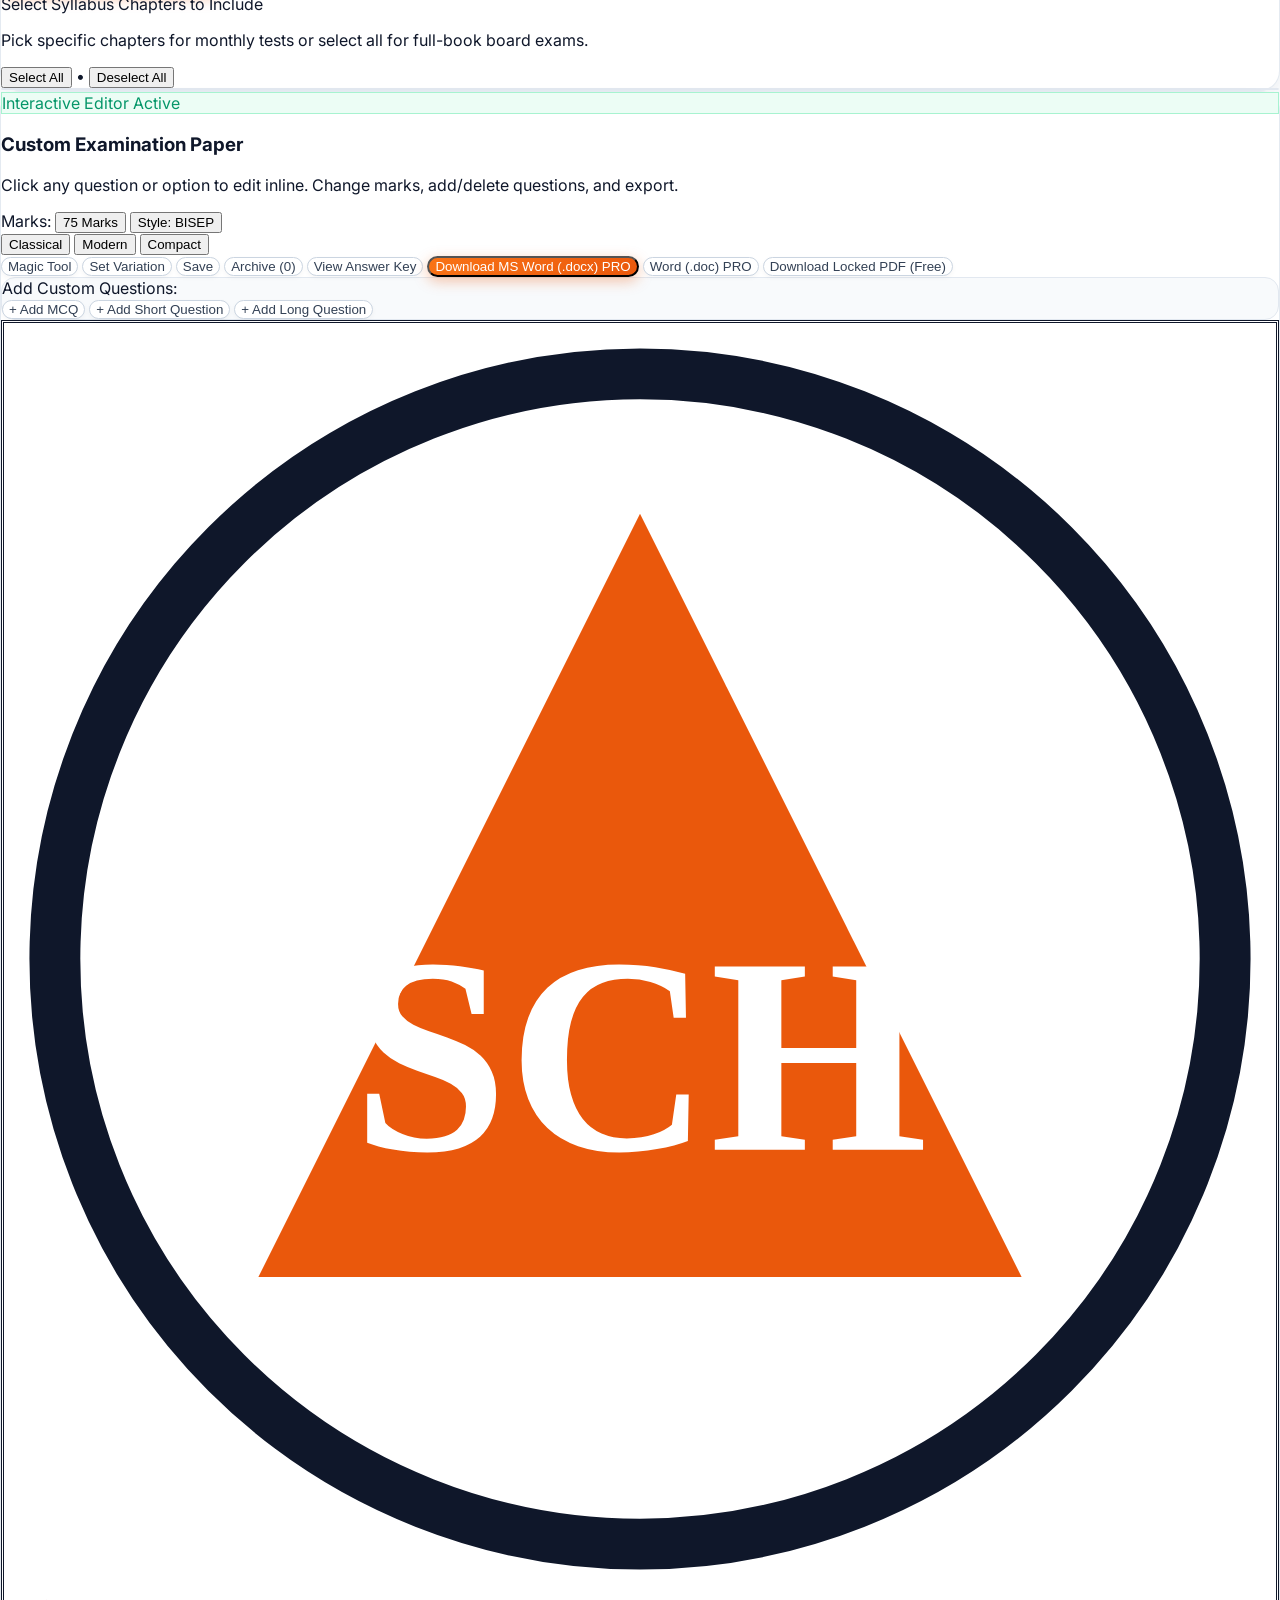
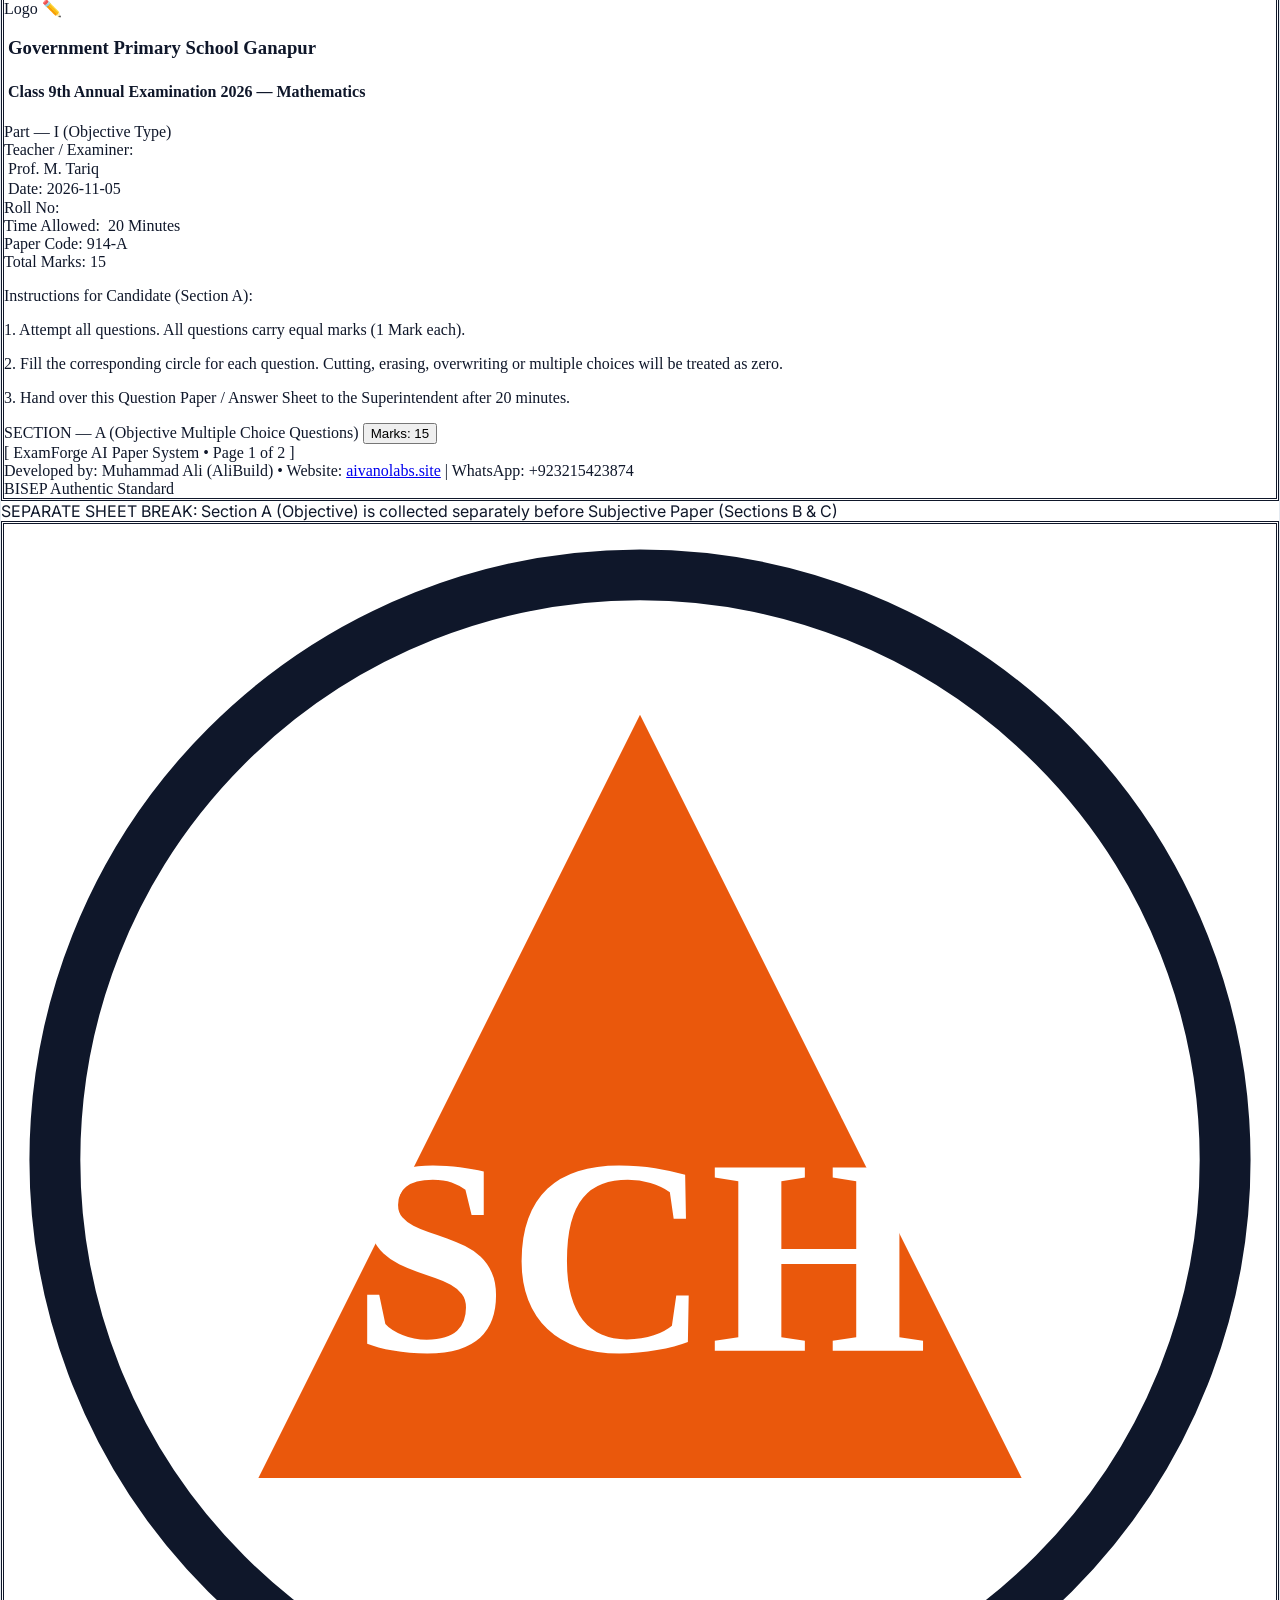
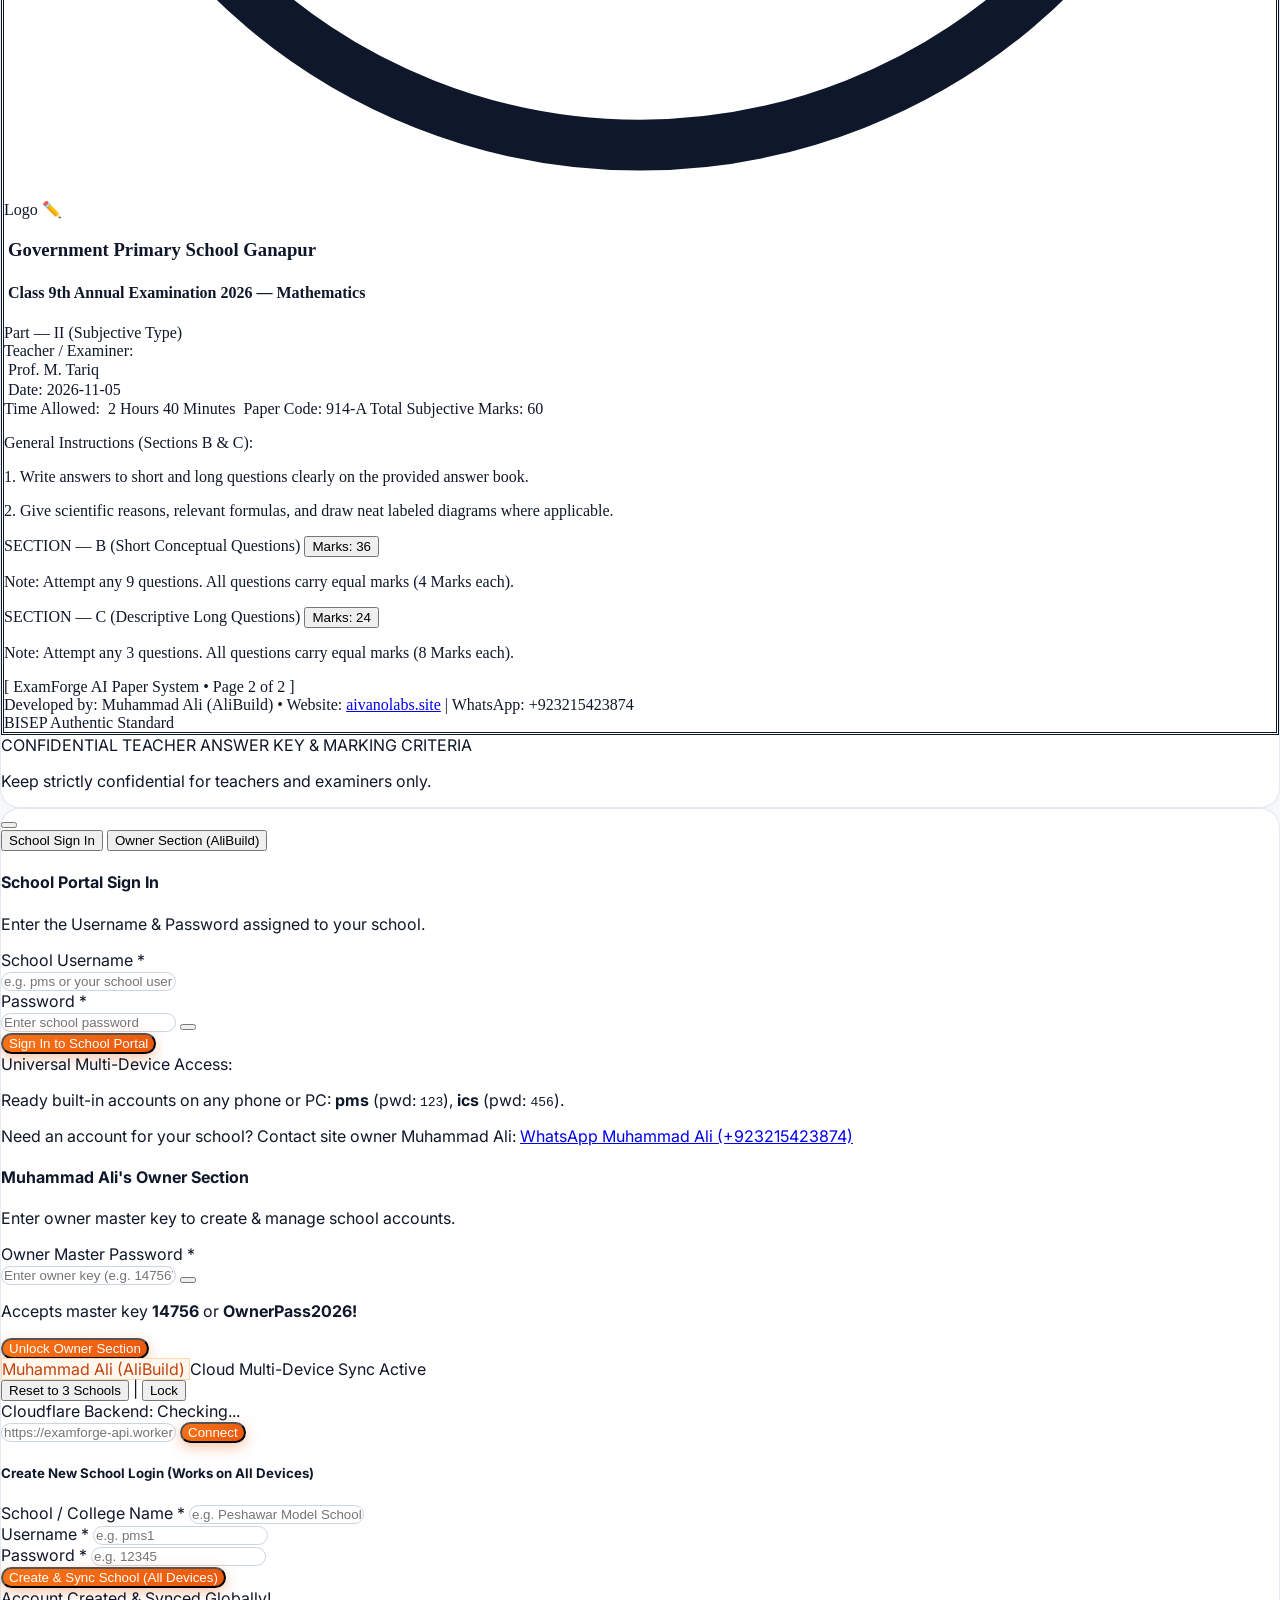
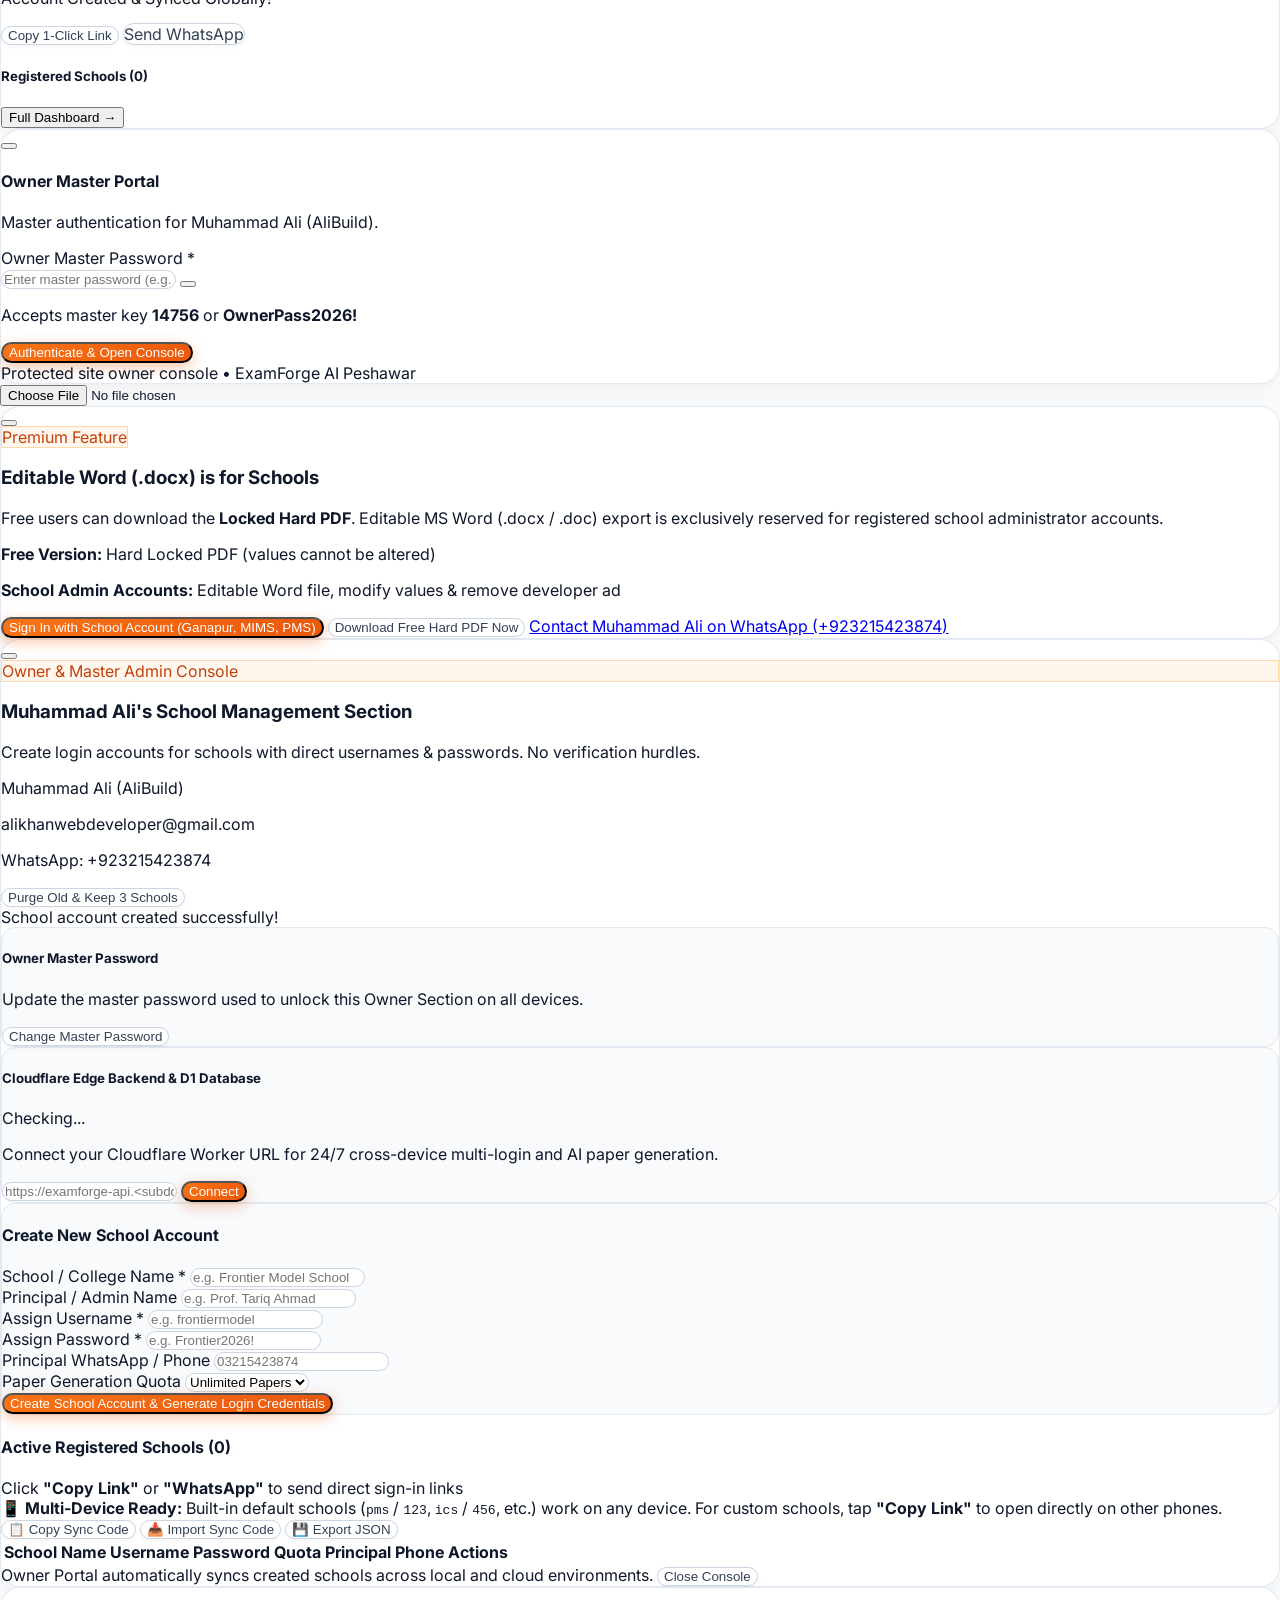
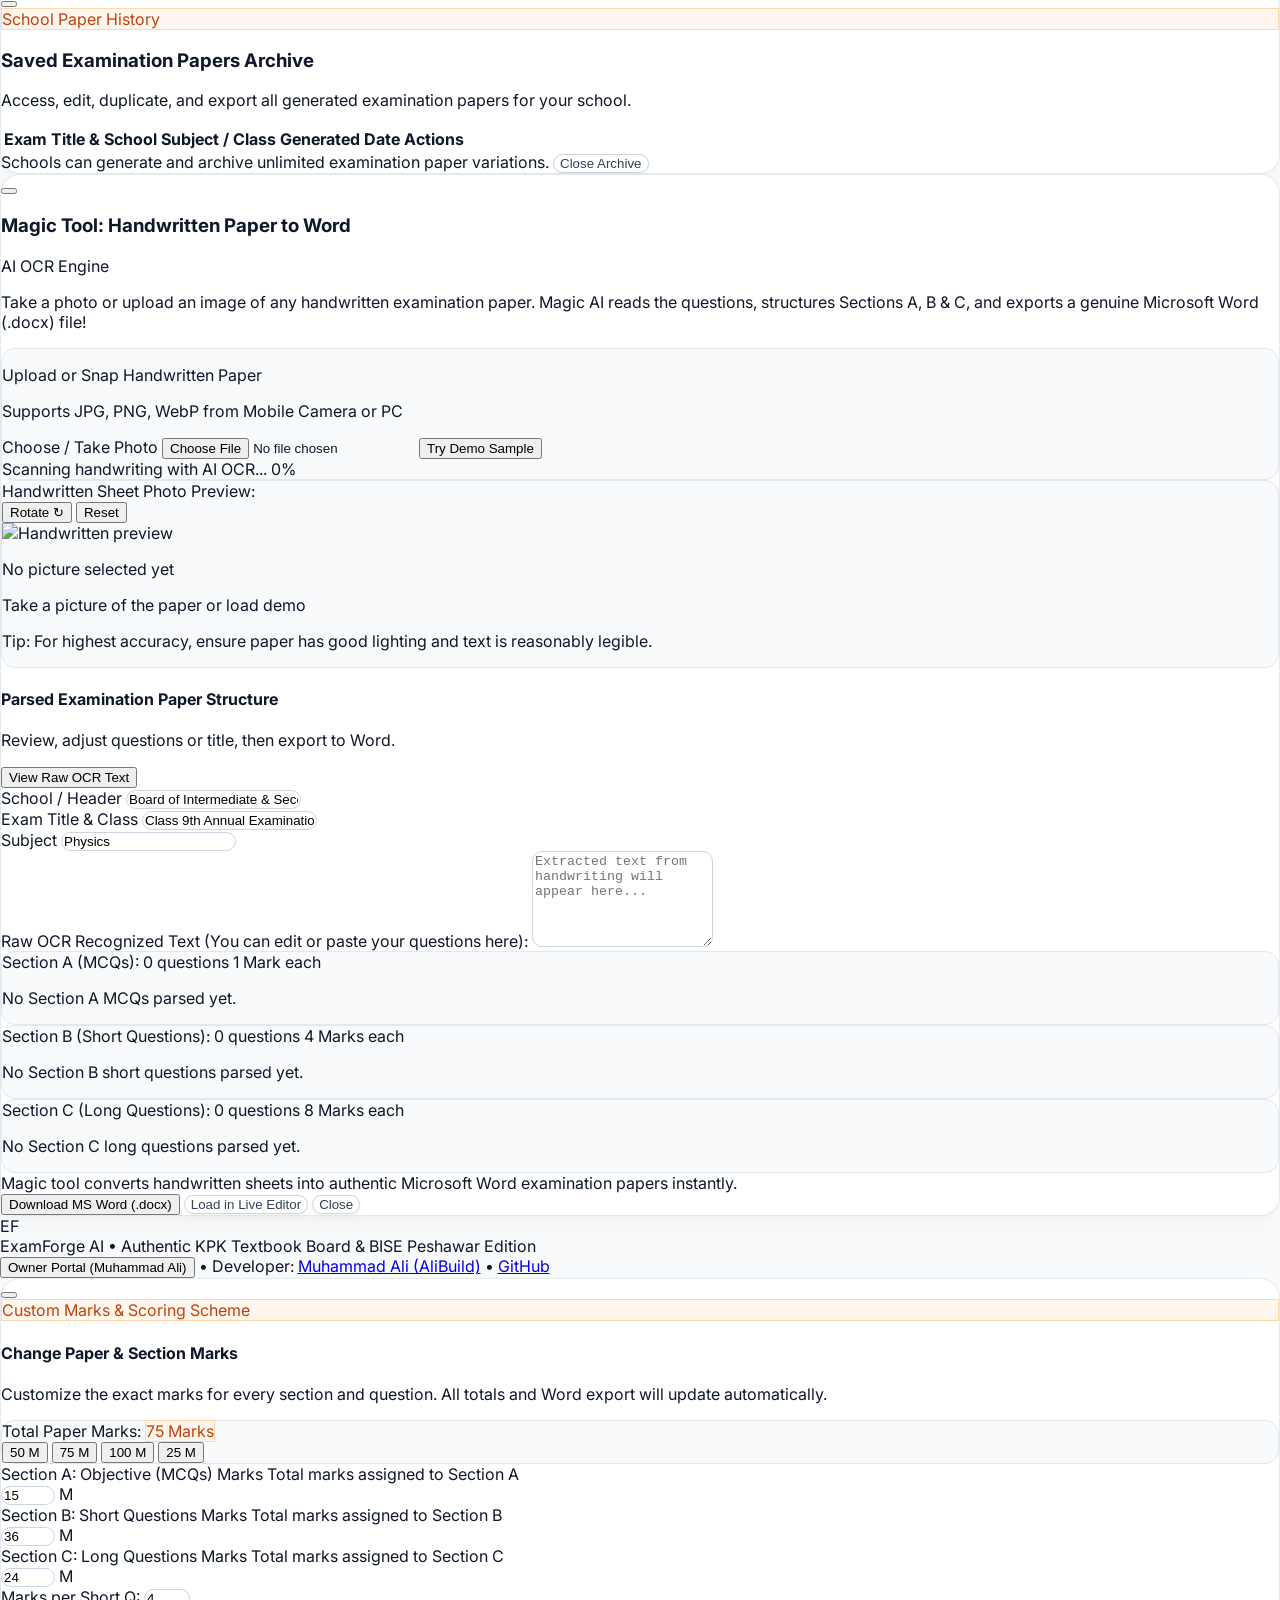
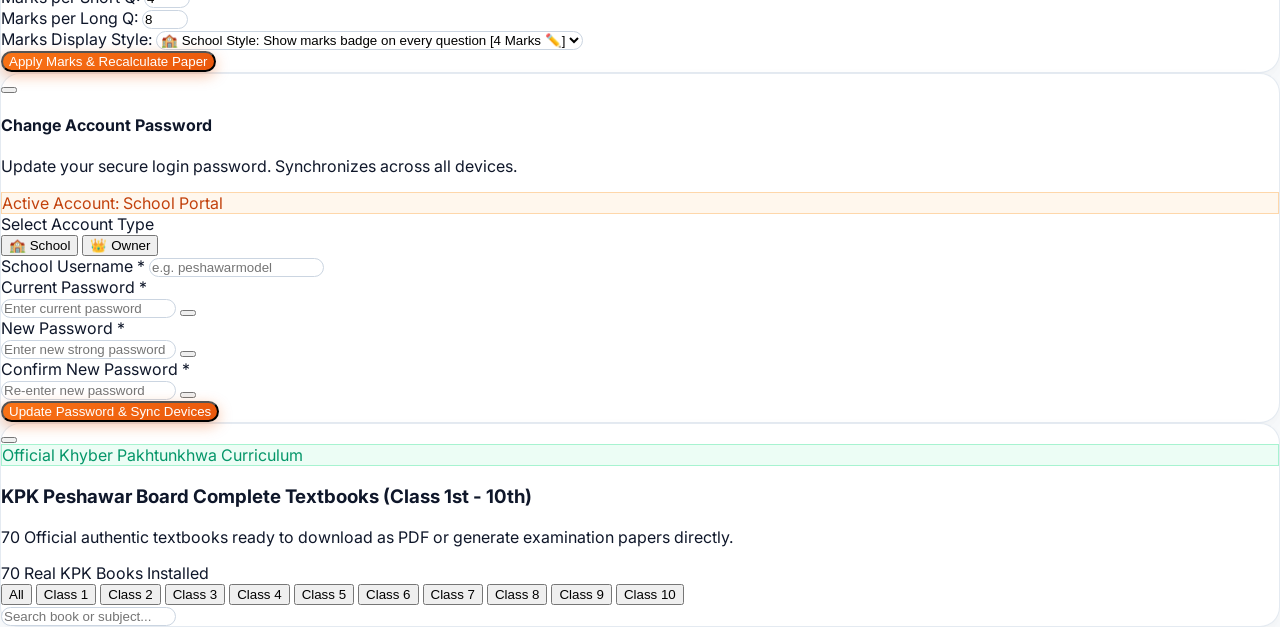
==== commit ca65a100: "feat(paper-pattern): add top-left school logo, editable teacher info, developer footer ad, locked fr" ====
--- a/index.html
+++ b/index.html
@@ -758,22 +758,24 @@
             <span id="answer-key-btn-text">View Answer Key</span>
           </button>
 
-          <!-- Download MS Word (.docx) Button -->
-          <button onclick="exportToWordDocx()" class="clay-btn-primary px-4 py-2 text-xs font-extrabold flex items-center space-x-1.5 shadow-md">
+          <!-- Download MS Word (.docx) Button (PRO) -->
+          <button onclick="handleWordExportClick('docx')" class="clay-btn-primary px-4 py-2 text-xs font-extrabold flex items-center space-x-1.5 shadow-md" title="Download editable Microsoft Word document (Registered Schools)">
             <i data-lucide="file-down" class="w-4 h-4"></i>
             <span>Download MS Word (.docx)</span>
+            <span class="bg-amber-300 text-amber-950 text-[9px] font-black px-1.5 py-0.2 rounded-full uppercase ml-1">PRO</span>
           </button>
 
-          <!-- Download Word (.doc) Fallback -->
-          <button onclick="exportToWordDoc()" class="clay-btn-secondary px-3 py-2 text-xs font-bold flex items-center space-x-1">
+          <!-- Download Word (.doc) Fallback (PRO) -->
+          <button onclick="handleWordExportClick('doc')" class="clay-btn-secondary px-3 py-2 text-xs font-bold flex items-center space-x-1" title="Download editable Word .doc (Registered Schools)">
             <i data-lucide="download" class="w-3.5 h-3.5 text-slate-600"></i>
             <span>Word (.doc)</span>
+            <span class="bg-amber-100 text-amber-900 text-[9px] font-black px-1.5 py-0.2 rounded-full uppercase ml-1">PRO</span>
           </button>
 
-          <!-- Print / PDF -->
-          <button onclick="window.print()" class="clay-btn-secondary px-3 py-2 text-xs font-bold flex items-center space-x-1">
-            <i data-lucide="printer" class="w-3.5 h-3.5 text-slate-600"></i>
-            <span>Print</span>
+          <!-- Print / PDF (Free Hard PDF) -->
+          <button onclick="window.print()" class="clay-btn-secondary px-3.5 py-2 text-xs font-bold flex items-center space-x-1 border-emerald-300 text-emerald-800 bg-emerald-50 hover:bg-emerald-100 shadow-2xs" title="Download locked print PDF (Free for all users)">
+            <i data-lucide="printer" class="w-3.5 h-3.5 text-emerald-600"></i>
+            <span>Download Locked PDF (Free)</span>
           </button>
         </div>
       </div>
@@ -802,21 +804,46 @@
         <!-- SHEET 1: PART I (OBJECTIVE TYPE - SECTION A) -->
         <div id="paper-sheet-a" class="paper-sheet paper-bisep-classic p-4 sm:p-8 md:p-12 rounded-xl text-slate-900 space-y-6 max-w-4xl mx-auto shadow-sm">
           
-          <!-- Board / School Header -->
-          <div class="text-center border-b-2 border-slate-900 pb-3 space-y-1">
-            <h3 id="paper-head-school-a" contenteditable="true" onblur="syncSchoolName(this.innerText)" class="editable-text text-base sm:text-lg font-black uppercase tracking-wider">
-              Board of Intermediate & Secondary Education Peshawar
-            </h3>
-            <h4 id="paper-head-exam-a" contenteditable="true" onblur="syncExamTitle(this.innerText)" class="editable-text text-sm font-extrabold text-slate-800">
-              Class 9th Annual Examination 2026 — Mathematics
-            </h4>
-            <div class="pt-1">
-              <span class="inline-block bg-slate-900 text-white text-[11px] font-black px-3 py-0.5 rounded uppercase tracking-wider">
-                Part — I (Objective Type)
-              </span>
+          <!-- Board / School Header (Left Logo, Center Info, Right Editable Teacher) -->
+          <div class="border-b-2 border-slate-900 pb-3 space-y-2">
+            <div class="flex items-center justify-between gap-2 sm:gap-4">
+              <!-- Top Left: School Logo / Monogram -->
+              <div class="w-16 sm:w-20 shrink-0 flex flex-col items-center">
+                <div class="cursor-pointer group relative" onclick="triggerLogoUpload()" title="Click to upload school logo / monogram">
+                  <img id="paper-logo-img-a" src="data:image/svg+xml;utf8,<svg xmlns='http://www.w3.org/2000/svg' viewBox='0 0 100 100'><circle cx='50' cy='50' r='46' fill='%23fff' stroke='%230f172a' stroke-width='4'/><polygon points='50,15 80,75 20,75' fill='%23ea580c'/><text x='50' y='65' font-size='22' font-weight='bold' text-anchor='middle' fill='%23fff'>SCH</text></svg>" class="w-14 h-14 sm:w-16 sm:h-16 object-contain border border-dashed border-slate-300 rounded-lg p-1 group-hover:border-orange-500 bg-white shadow-2xs" alt="Logo" />
+                  <span class="no-print text-[8px] text-slate-400 font-bold block text-center mt-0.5 group-hover:text-orange-600">Logo ✏️</span>
+                </div>
+              </div>
+
+              <!-- Top Center: School Name, Title, Part Indicator -->
+              <div class="flex-1 text-center space-y-1">
+                <h3 id="paper-head-school-a" contenteditable="true" onblur="syncSchoolName(this.innerText)" class="editable-text text-base sm:text-xl font-black uppercase tracking-wider text-slate-900">
+                  Government Primary School Ganapur
+                </h3>
+                <h4 id="paper-head-exam-a" contenteditable="true" onblur="syncExamTitle(this.innerText)" class="editable-text text-xs sm:text-sm font-extrabold text-slate-800">
+                  Class 9th Annual Examination 2026 — Mathematics
+                </h4>
+                <div class="pt-0.5">
+                  <span class="inline-block bg-slate-900 text-white text-[10px] sm:text-[11px] font-black px-3 py-0.5 rounded uppercase tracking-wider">
+                    Part — I (Objective Type)
+                  </span>
+                </div>
+              </div>
+
+              <!-- Top Right: Editable Teacher / Examiner Info & Date -->
+              <div class="w-24 sm:w-32 shrink-0 text-right text-[11px] font-bold text-slate-700 border-l border-slate-300 pl-2 space-y-0.5">
+                <div class="text-[9px] uppercase text-slate-400 font-black">Teacher / Examiner:</div>
+                <div id="paper-teacher-name-a" contenteditable="true" onblur="syncTeacherName(this.innerText)" class="editable-text font-black text-slate-900 leading-tight text-xs" title="Click to edit teacher / examiner name">
+                  Prof. M. Tariq
+                </div>
+                <div id="paper-exam-date-a" contenteditable="true" onblur="syncExamDate(this.innerText)" class="editable-text text-[10px] text-slate-500 font-mono" title="Click to edit date">
+                  Date: 2026-11-05
+                </div>
+              </div>
             </div>
-            
-            <div class="flex flex-wrap justify-between items-center text-xs font-bold text-slate-800 pt-2 border-t border-slate-300 mt-2 gap-2">
+
+            <!-- Roll No, Time, Paper Code, Marks Bar -->
+            <div class="flex flex-wrap justify-between items-center text-xs font-bold text-slate-800 pt-2 border-t border-slate-300 gap-2">
               <div class="flex items-center space-x-1">
                 <span>Roll No:</span>
                 <div class="flex border border-slate-900 rounded overflow-hidden">
@@ -856,9 +883,19 @@
             </div>
           </div>
 
-          <!-- Footer on Sheet A -->
-          <div class="text-center text-[10px] text-slate-500 font-bold tracking-wider uppercase border-t border-slate-200 pt-2">
-            [ End of Objective Paper — Collect after 20 Minutes ]
+          <!-- Official Developer Footer / Advertisement on Sheet A -->
+          <div class="border-t-2 border-slate-900 pt-2.5 flex flex-col sm:flex-row items-center justify-between text-[10px] text-slate-600 font-bold gap-1.5">
+            <div>
+              <span class="font-mono">[ ExamForge AI Paper System • Page 1 of 2 ]</span>
+            </div>
+            <div class="text-center font-extrabold text-slate-800">
+              <span>Developed by: Muhammad Ali (AliBuild) • Website: </span>
+              <a href="https://aivanolabs.site" target="_blank" class="underline text-orange-600 font-black">aivanolabs.site</a>
+              <span> | WhatsApp: +923215423874</span>
+            </div>
+            <div class="text-right text-[9px] text-slate-500 font-mono">
+              <span>BISEP Authentic Standard</span>
+            </div>
           </div>
         </div>
 
@@ -873,21 +910,46 @@
         <!-- SHEET 2: PART II (SUBJECTIVE TYPE - SECTIONS B & C COMBINED) -->
         <div id="paper-sheet-bc" class="paper-sheet paper-bisep-classic p-4 sm:p-8 md:p-12 rounded-xl text-slate-900 space-y-6 max-w-4xl mx-auto shadow-sm">
           
-          <!-- Board / School Header -->
-          <div class="text-center border-b-2 border-slate-900 pb-3 space-y-1">
-            <h3 id="paper-head-school-bc" contenteditable="true" onblur="syncSchoolName(this.innerText)" class="editable-text text-base sm:text-lg font-black uppercase tracking-wider">
-              Board of Intermediate & Secondary Education Peshawar
-            </h3>
-            <h4 id="paper-head-exam-bc" contenteditable="true" onblur="syncExamTitle(this.innerText)" class="editable-text text-sm font-extrabold text-slate-800">
-              Class 9th Annual Examination 2026 — Mathematics
-            </h4>
-            <div class="pt-1">
-              <span class="inline-block bg-slate-900 text-white text-[11px] font-black px-3 py-0.5 rounded uppercase tracking-wider">
-                Part — II (Subjective Type)
-              </span>
+          <!-- Board / School Header (Left Logo, Center Info, Right Editable Teacher) -->
+          <div class="border-b-2 border-slate-900 pb-3 space-y-2">
+            <div class="flex items-center justify-between gap-2 sm:gap-4">
+              <!-- Top Left: School Logo / Monogram -->
+              <div class="w-16 sm:w-20 shrink-0 flex flex-col items-center">
+                <div class="cursor-pointer group relative" onclick="triggerLogoUpload()" title="Click to upload school logo / monogram">
+                  <img id="paper-logo-img-bc" src="data:image/svg+xml;utf8,<svg xmlns='http://www.w3.org/2000/svg' viewBox='0 0 100 100'><circle cx='50' cy='50' r='46' fill='%23fff' stroke='%230f172a' stroke-width='4'/><polygon points='50,15 80,75 20,75' fill='%23ea580c'/><text x='50' y='65' font-size='22' font-weight='bold' text-anchor='middle' fill='%23fff'>SCH</text></svg>" class="w-14 h-14 sm:w-16 sm:h-16 object-contain border border-dashed border-slate-300 rounded-lg p-1 group-hover:border-orange-500 bg-white shadow-2xs" alt="Logo" />
+                  <span class="no-print text-[8px] text-slate-400 font-bold block text-center mt-0.5 group-hover:text-orange-600">Logo ✏️</span>
+                </div>
+              </div>
+
+              <!-- Top Center: School Name, Title, Part Indicator -->
+              <div class="flex-1 text-center space-y-1">
+                <h3 id="paper-head-school-bc" contenteditable="true" onblur="syncSchoolName(this.innerText)" class="editable-text text-base sm:text-xl font-black uppercase tracking-wider text-slate-900">
+                  Government Primary School Ganapur
+                </h3>
+                <h4 id="paper-head-exam-bc" contenteditable="true" onblur="syncExamTitle(this.innerText)" class="editable-text text-xs sm:text-sm font-extrabold text-slate-800">
+                  Class 9th Annual Examination 2026 — Mathematics
+                </h4>
+                <div class="pt-0.5">
+                  <span class="inline-block bg-slate-900 text-white text-[10px] sm:text-[11px] font-black px-3 py-0.5 rounded uppercase tracking-wider">
+                    Part — II (Subjective Type)
+                  </span>
+                </div>
+              </div>
+
+              <!-- Top Right: Editable Teacher / Examiner Info & Date -->
+              <div class="w-24 sm:w-32 shrink-0 text-right text-[11px] font-bold text-slate-700 border-l border-slate-300 pl-2 space-y-0.5">
+                <div class="text-[9px] uppercase text-slate-400 font-black">Teacher / Examiner:</div>
+                <div id="paper-teacher-name-bc" contenteditable="true" onblur="syncTeacherName(this.innerText)" class="editable-text font-black text-slate-900 leading-tight text-xs" title="Click to edit teacher / examiner name">
+                  Prof. M. Tariq
+                </div>
+                <div id="paper-exam-date-bc" contenteditable="true" onblur="syncExamDate(this.innerText)" class="editable-text text-[10px] text-slate-500 font-mono" title="Click to edit date">
+                  Date: 2026-11-05
+                </div>
+              </div>
             </div>
-            
-            <div class="flex justify-between items-center text-xs font-bold text-slate-800 pt-2 border-t border-slate-300 mt-2">
+
+            <!-- Time Allowed, Paper Code, Total Marks Bar -->
+            <div class="flex justify-between items-center text-xs font-bold text-slate-800 pt-2 border-t border-slate-300 gap-2">
               <span>Time Allowed: <span id="paper-head-time-bc" contenteditable="true" onblur="currentPaper.timeAllowedBC=this.innerText" class="editable-text font-mono">2 Hours 40 Minutes</span></span>
               <span>Paper Code: <span class="font-mono">914-A</span></span>
               <span>Total Subjective Marks: <span id="paper-head-marks-bc" class="text-orange-600 font-mono font-black text-sm">60</span></span>
@@ -935,9 +997,19 @@
             </div>
           </div>
 
-          <!-- Footer on Sheet BC -->
-          <div class="text-center text-[10px] text-slate-500 font-bold tracking-wider uppercase border-t border-slate-200 pt-2">
-            [ End of Subjective Paper — Best of Luck ]
+          <!-- Official Developer Footer / Advertisement on Sheet BC -->
+          <div class="border-t-2 border-slate-900 pt-2.5 flex flex-col sm:flex-row items-center justify-between text-[10px] text-slate-600 font-bold gap-1.5">
+            <div>
+              <span class="font-mono">[ ExamForge AI Paper System • Page 2 of 2 ]</span>
+            </div>
+            <div class="text-center font-extrabold text-slate-800">
+              <span>Developed by: Muhammad Ali (AliBuild) • Website: </span>
+              <a href="https://aivanolabs.site" target="_blank" class="underline text-orange-600 font-black">aivanolabs.site</a>
+              <span> | WhatsApp: +923215423874</span>
+            </div>
+            <div class="text-right text-[9px] text-slate-500 font-mono">
+              <span>BISEP Authentic Standard</span>
+            </div>
           </div>
         </div>
 
@@ -1204,6 +1276,56 @@
           <span>Protected site owner console &bull; ExamForge AI Peshawar</span>
         </div>
       </form>
+    </div>
+  </div>
+
+  <!-- Hidden Logo File Input -->
+  <input type="file" id="paper-logo-upload" accept="image/*" class="hidden" onchange="handlePaperLogoUpload(event)">
+
+  <!-- PRO WORD EXPORT MODAL (GUEST / FREE VS PREMIUM GATE) -->
+  <div id="pro-word-export-modal" class="fixed inset-0 z-50 bg-slate-900/80 backdrop-blur-md hidden flex items-center justify-center p-3 sm:p-6 no-print">
+    <div class="clay-card max-w-md w-full p-6 relative space-y-4 text-center">
+      <button onclick="closeProWordExportModal()" class="absolute top-4 right-4 text-slate-400 hover:text-slate-600 p-1">
+        <i data-lucide="x" class="w-5 h-5"></i>
+      </button>
+
+      <div class="w-14 h-14 rounded-2xl bg-amber-100 text-amber-600 flex items-center justify-center mx-auto shadow-inner">
+        <i data-lucide="lock" class="w-7 h-7"></i>
+      </div>
+
+      <div class="space-y-1">
+        <span class="clay-badge-orange text-[10px] font-black px-2.5 py-0.5 rounded-full uppercase">Premium Feature</span>
+        <h3 class="text-lg font-black text-slate-900">Editable Word (.docx) is for Schools</h3>
+        <p class="text-xs text-slate-600 leading-relaxed">
+          Free users can download the <strong>Locked Hard PDF</strong>. Editable MS Word (.docx / .doc) export is exclusively reserved for registered school administrator accounts.
+        </p>
+      </div>
+
+      <div class="bg-amber-50/70 border border-amber-200 rounded-xl p-3 text-left text-xs space-y-1.5 text-slate-700">
+        <p class="font-bold text-amber-950 flex items-center gap-1.5">
+          <i data-lucide="check" class="w-4 h-4 text-emerald-600"></i>
+          <span><strong>Free Version:</strong> Hard Locked PDF (values cannot be altered)</span>
+        </p>
+        <p class="font-bold text-amber-950 flex items-center gap-1.5">
+          <i data-lucide="check" class="w-4 h-4 text-emerald-600"></i>
+          <span><strong>School Admin Accounts:</strong> Editable Word file, modify values & remove developer ad</span>
+        </p>
+      </div>
+
+      <div class="flex flex-col gap-2 pt-2">
+        <button onclick="closeProWordExportModal(); openSchoolLoginModal('school')" class="w-full clay-btn-primary py-2.5 text-xs font-black flex items-center justify-center space-x-1.5 shadow-md">
+          <i data-lucide="log-in" class="w-4 h-4"></i>
+          <span>Sign In with School Account (Ganapur, MIMS, PMS)</span>
+        </button>
+        <button onclick="closeProWordExportModal(); window.print()" class="w-full clay-btn-secondary py-2 text-xs font-bold text-emerald-700 border-emerald-300 hover:bg-emerald-50 flex items-center justify-center space-x-1.5">
+          <i data-lucide="printer" class="w-4 h-4 text-emerald-600"></i>
+          <span>Download Free Hard PDF Now</span>
+        </button>
+        <a href="https://api.whatsapp.com/send?phone=923215423874&text=Assalam-o-Alaikum%20Muhammad%20Ali!%20I%20want%20to%20register%20my%20school%20for%20ExamForge%20AI%20Word%20Export." target="_blank" class="text-[11px] font-bold text-slate-500 hover:text-emerald-600 flex items-center justify-center gap-1 pt-1">
+          <i data-lucide="message-circle" class="w-3.5 h-3.5 text-emerald-500"></i>
+          <span>Contact Muhammad Ali on WhatsApp (+923215423874)</span>
+        </a>
+      </div>
     </div>
   </div>
 
@@ -4481,8 +4603,26 @@
       });
     }
 
-    // Registered School Directory Metadata (Passwords securely hashed with Bcrypt in backend DB)
+    // Registered School Directory Metadata (Exactly 3 Official Schools)
     const DEFAULT_SCHOOL_ACCOUNTS = [
+      {
+        name: "Government Primary School Ganapur",
+        principal: "Headmaster",
+        username: "nomankhan",
+        password: "123",
+        quota: "Unlimited",
+        phone: "+923215423874",
+        createdAt: "2026-11-01T12:00:00.000Z"
+      },
+      {
+        name: "MIMS School and College",
+        principal: "Principal",
+        username: "mims",
+        password: "123",
+        quota: "Unlimited",
+        phone: "+923215423874",
+        createdAt: "2026-11-01T12:00:00.000Z"
+      },
       {
         name: "Peshawar Model School",
         principal: "Director Academics",
@@ -4491,30 +4631,12 @@
         quota: "Unlimited",
         phone: "+923215423874",
         createdAt: "2026-11-01T12:00:00.000Z"
-      },
-      {
-        name: "Islamia College School & College Peshawar",
-        principal: "Prof. Tariq Khan",
-        username: "ics",
-        password: "456",
-        quota: "Unlimited",
-        phone: "+923215423874",
-        createdAt: "2026-11-01T12:00:00.000Z"
-      },
-      {
-        name: "Government Primary School Ganapur",
-        principal: "Headmaster",
-        username: "nomankhan",
-        password: "123",
-        quota: "Unlimited",
-        phone: "+923215423874",
-        createdAt: "2026-11-01T12:00:00.000Z"
       }
     ];
 
     const STALE_DEMO_USERNAMES = new Set([
-      "aps", "city", "beaconhouse", "bloomfield", "lgs", "frontier", "roots", 
-      "army", "alpha", "beta", "school-a", "school-b", "active", "suspended", "regen", "mims"
+      "ics", "aps", "city", "beaconhouse", "bloomfield", "lgs", "frontier", "roots", 
+      "army", "alpha", "beta", "school-a", "school-b", "active", "suspended", "regen"
     ]);
 
     function getSchoolAccounts() {
@@ -4547,11 +4669,11 @@
     }
 
     function resetToOnlyThreeSchools() {
-      if (!confirm("Are you sure you want to remove all other schools and keep ONLY the 3 official verified schools (PMS, ICS, Ganapur)?")) return;
+      if (!confirm("Are you sure you want to remove all other schools and keep ONLY the 3 official verified schools (Ganapur, MIMS, PMS)?")) return;
       localStorage.setItem("examforge_school_accounts", JSON.stringify(DEFAULT_SCHOOL_ACCOUNTS));
       renderOwnerSchoolsTable();
       if (typeof renderOwnerQuickSchoolsList === "function") renderOwnerQuickSchoolsList();
-      alert("✅ All demo schools removed! Exactly 3 official schools remain.");
+      alert("✅ All demo schools removed! Exactly 3 official schools remain: Ganapur, MIMS, and PMS.");
     }
 
     function saveSchoolAccounts(schools) {
@@ -5380,6 +5502,20 @@
       if (document.getElementById("paper-head-exam-bc")) document.getElementById("paper-head-exam-bc").innerText = examTitleFull;
       if (document.getElementById("paper-head-time-bc")) document.getElementById("paper-head-time-bc").innerText = currentPaper.timeAllowedBC || "2 Hours 40 Minutes";
 
+      // Restore custom school logo if saved
+      const savedLogo = localStorage.getItem("examforge_school_logo");
+      if (savedLogo) applyPaperLogo(savedLogo);
+
+      // Restore Teacher Name and Date if present
+      if (currentPaper.teacherName) {
+        if (document.getElementById("paper-teacher-name-a")) document.getElementById("paper-teacher-name-a").innerText = currentPaper.teacherName;
+        if (document.getElementById("paper-teacher-name-bc")) document.getElementById("paper-teacher-name-bc").innerText = currentPaper.teacherName;
+      }
+      if (currentPaper.examDate) {
+        if (document.getElementById("paper-exam-date-a")) document.getElementById("paper-exam-date-a").innerText = currentPaper.examDate;
+        if (document.getElementById("paper-exam-date-bc")) document.getElementById("paper-exam-date-bc").innerText = currentPaper.examDate;
+      }
+
       // Render Section A (MCQs) - With clickable marks badge on every question
       const secAContainer = document.getElementById("sec-a-container");
       const marksStyle = currentPaper.marksStyle || 'school-per-question';
@@ -5682,6 +5818,76 @@
     }
 
     // =========================================================================
+    // Paper Logo Management
+    function triggerLogoUpload() {
+      const inp = document.getElementById("paper-logo-upload");
+      if (inp) inp.click();
+    }
+
+    function handlePaperLogoUpload(e) {
+      const file = e.target.files && e.target.files[0];
+      if (!file) return;
+      const reader = new FileReader();
+      reader.onload = (event) => {
+        const dataUrl = event.target.result;
+        try {
+          localStorage.setItem("examforge_school_logo", dataUrl);
+        } catch (err) {}
+        applyPaperLogo(dataUrl);
+      };
+      reader.readAsDataURL(file);
+    }
+
+    function applyPaperLogo(dataUrl) {
+      const logoA = document.getElementById("paper-logo-img-a");
+      const logoBC = document.getElementById("paper-logo-img-bc");
+      if (logoA) logoA.src = dataUrl;
+      if (logoBC) logoBC.src = dataUrl;
+    }
+
+    function syncTeacherName(val) {
+      if (!val) return;
+      const elA = document.getElementById("paper-teacher-name-a");
+      const elBC = document.getElementById("paper-teacher-name-bc");
+      if (elA && elA.innerText !== val) elA.innerText = val;
+      if (elBC && elBC.innerText !== val) elBC.innerText = val;
+      if (currentPaper) currentPaper.teacherName = val;
+    }
+
+    function syncExamDate(val) {
+      if (!val) return;
+      const elA = document.getElementById("paper-exam-date-a");
+      const elBC = document.getElementById("paper-exam-date-bc");
+      if (elA && elA.innerText !== val) elA.innerText = val;
+      if (elBC && elBC.innerText !== val) elBC.innerText = val;
+      if (currentPaper) currentPaper.examDate = val;
+    }
+
+    // Free vs Premium Word Export Gate
+    function handleWordExportClick(type = 'docx') {
+      const isSchool = currentUser && (currentUser.role === 'school' || currentUser.role === 'school_admin' || currentUser.role === 'super_admin');
+      if (!isSchool) {
+        openProWordExportModal();
+        return;
+      }
+      if (type === 'docx') {
+        exportToWordDocx();
+      } else {
+        exportToWordDoc();
+      }
+    }
+
+    function openProWordExportModal() {
+      const modal = document.getElementById("pro-word-export-modal");
+      if (modal) modal.classList.remove("hidden");
+      lucide.createIcons();
+    }
+
+    function closeProWordExportModal() {
+      const modal = document.getElementById("pro-word-export-modal");
+      if (modal) modal.classList.add("hidden");
+    }
+
     // 6. MICROSOFT WORD (.DOCX & .DOC) EXPORT ENGINE
     // =========================================================================
     async function exportToWordDocx() {
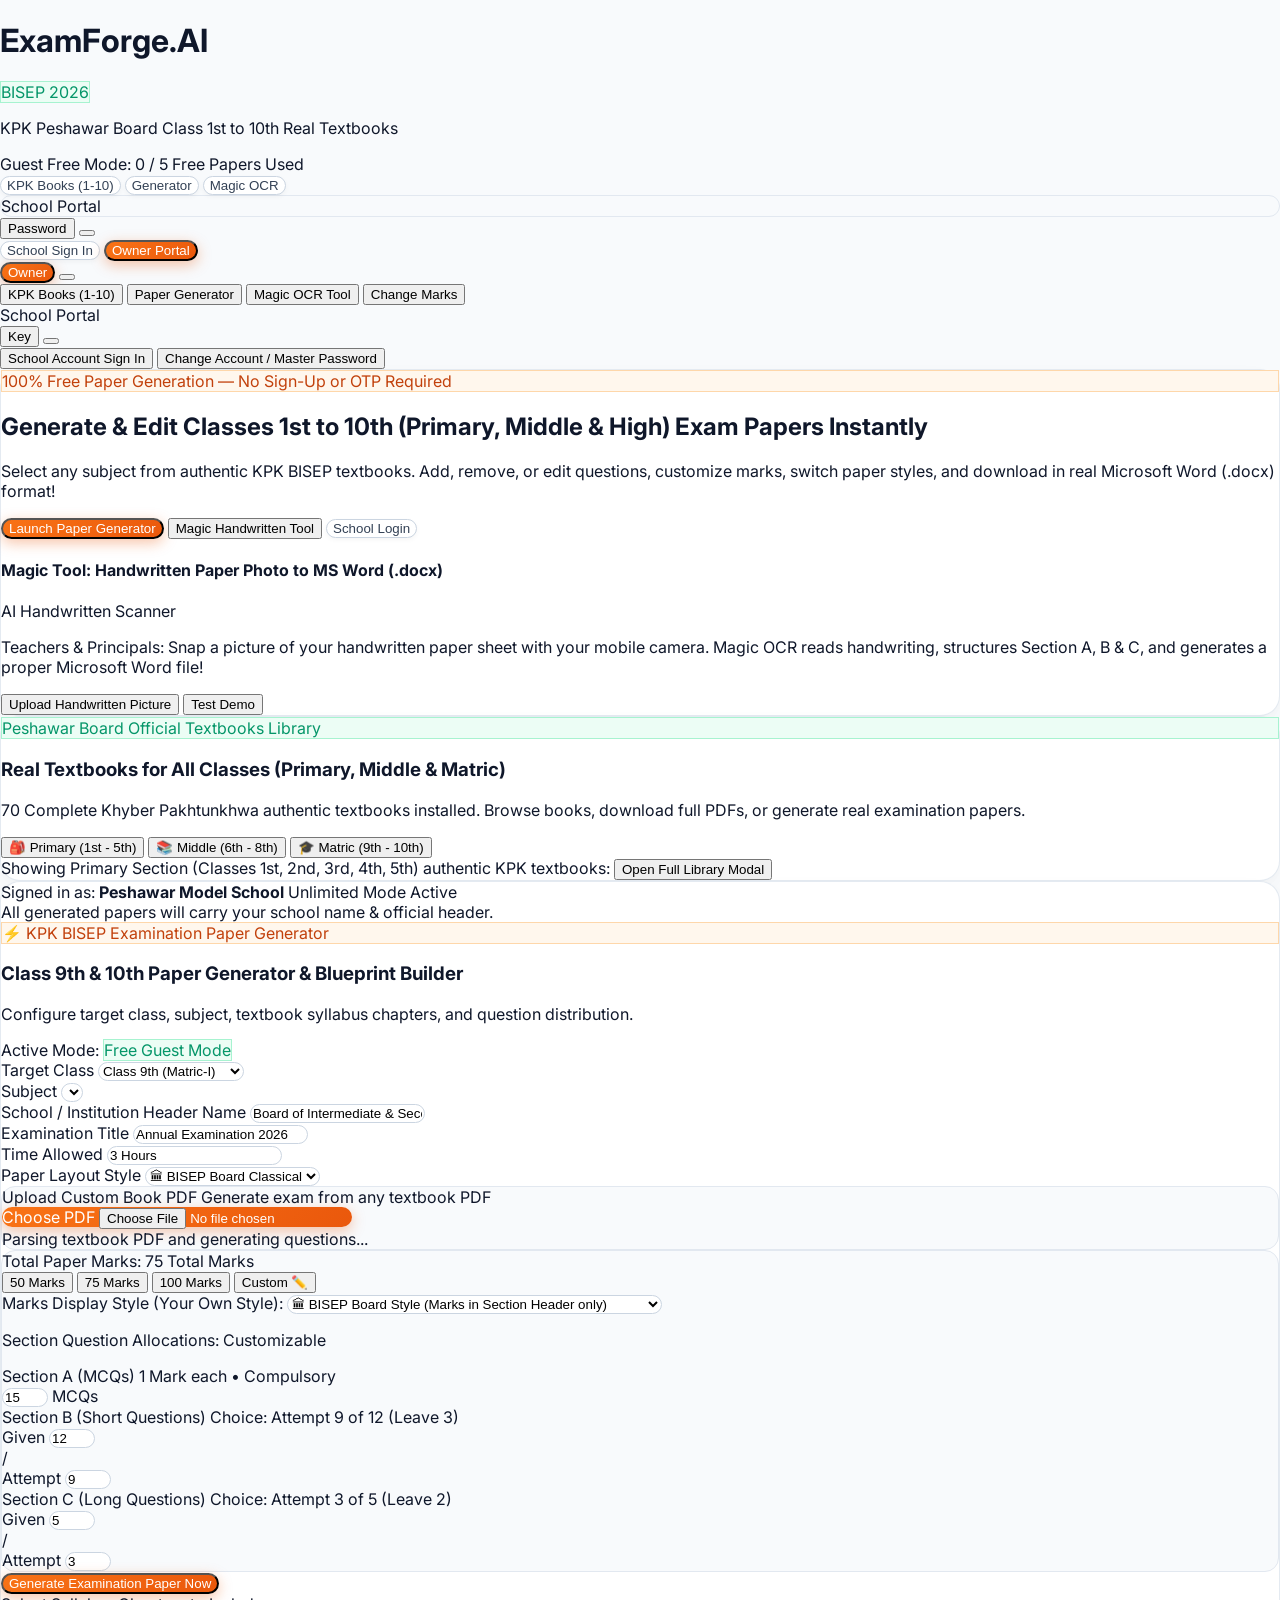
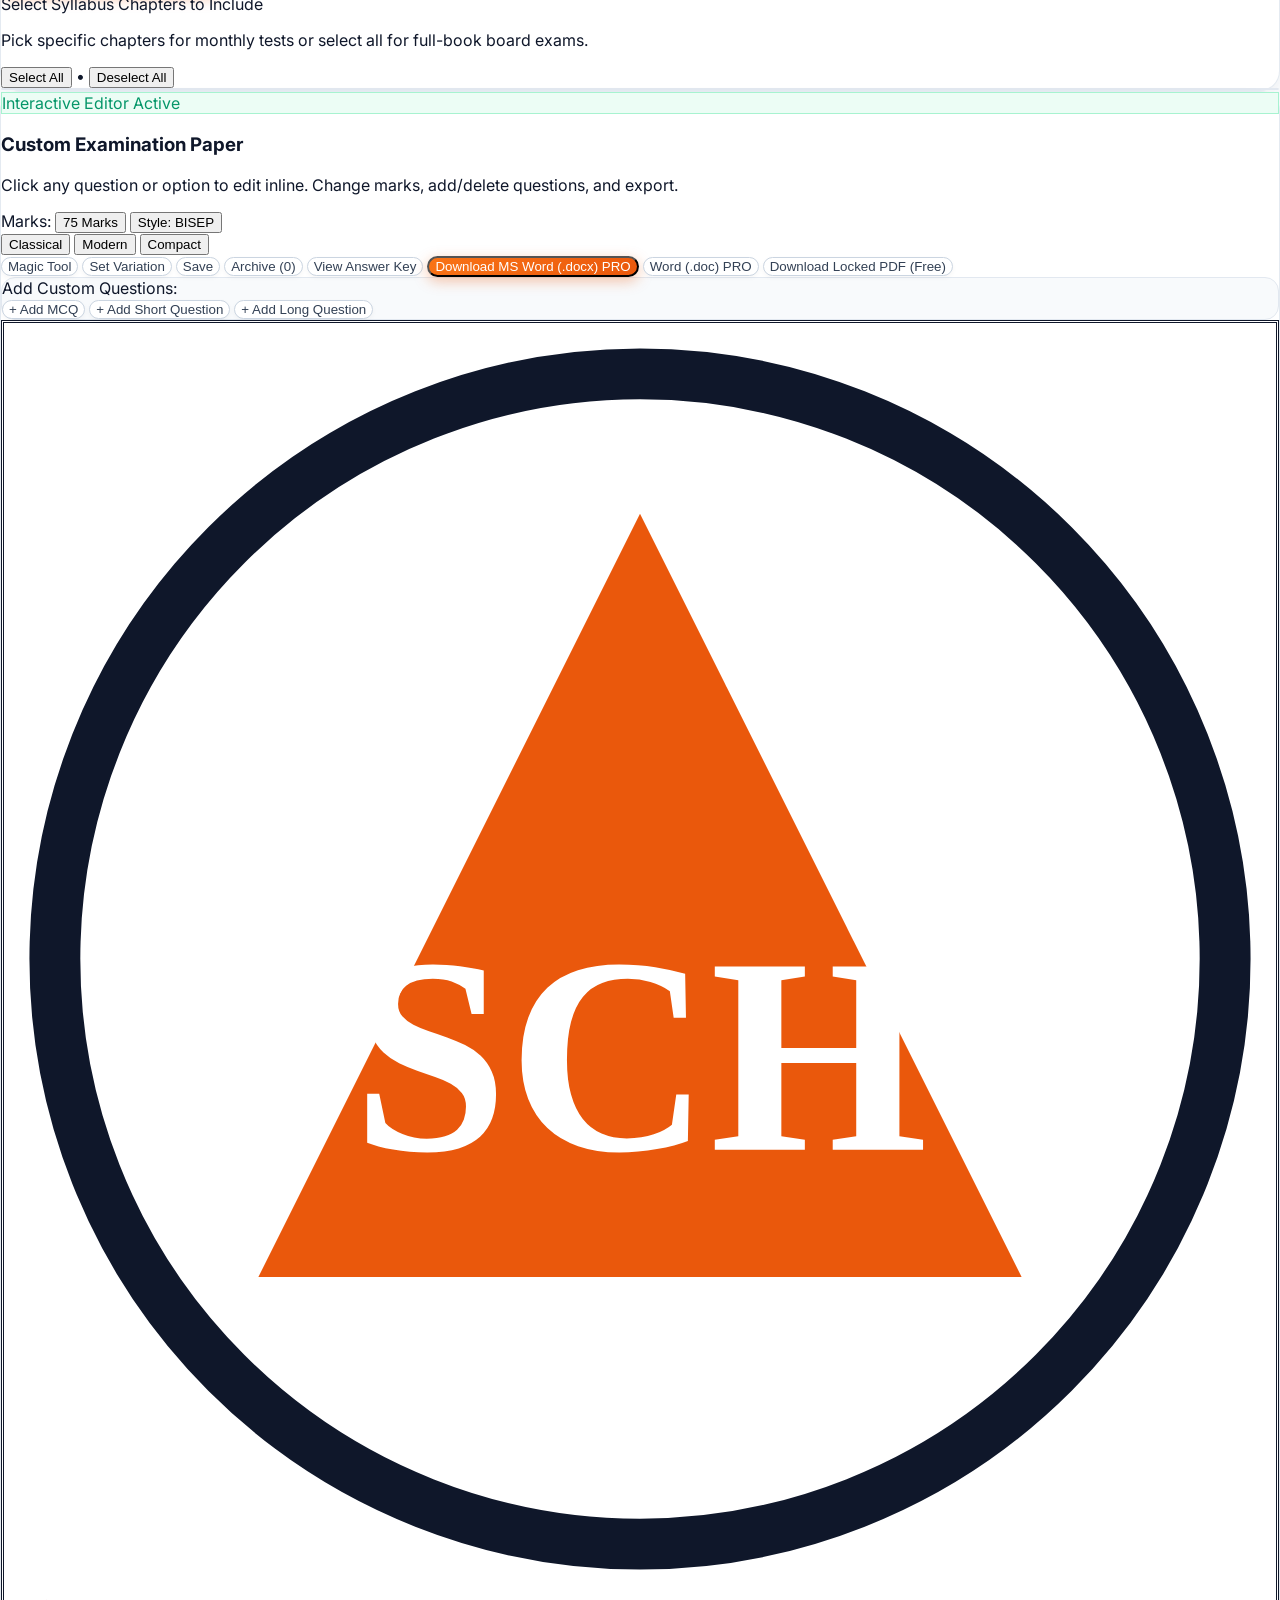
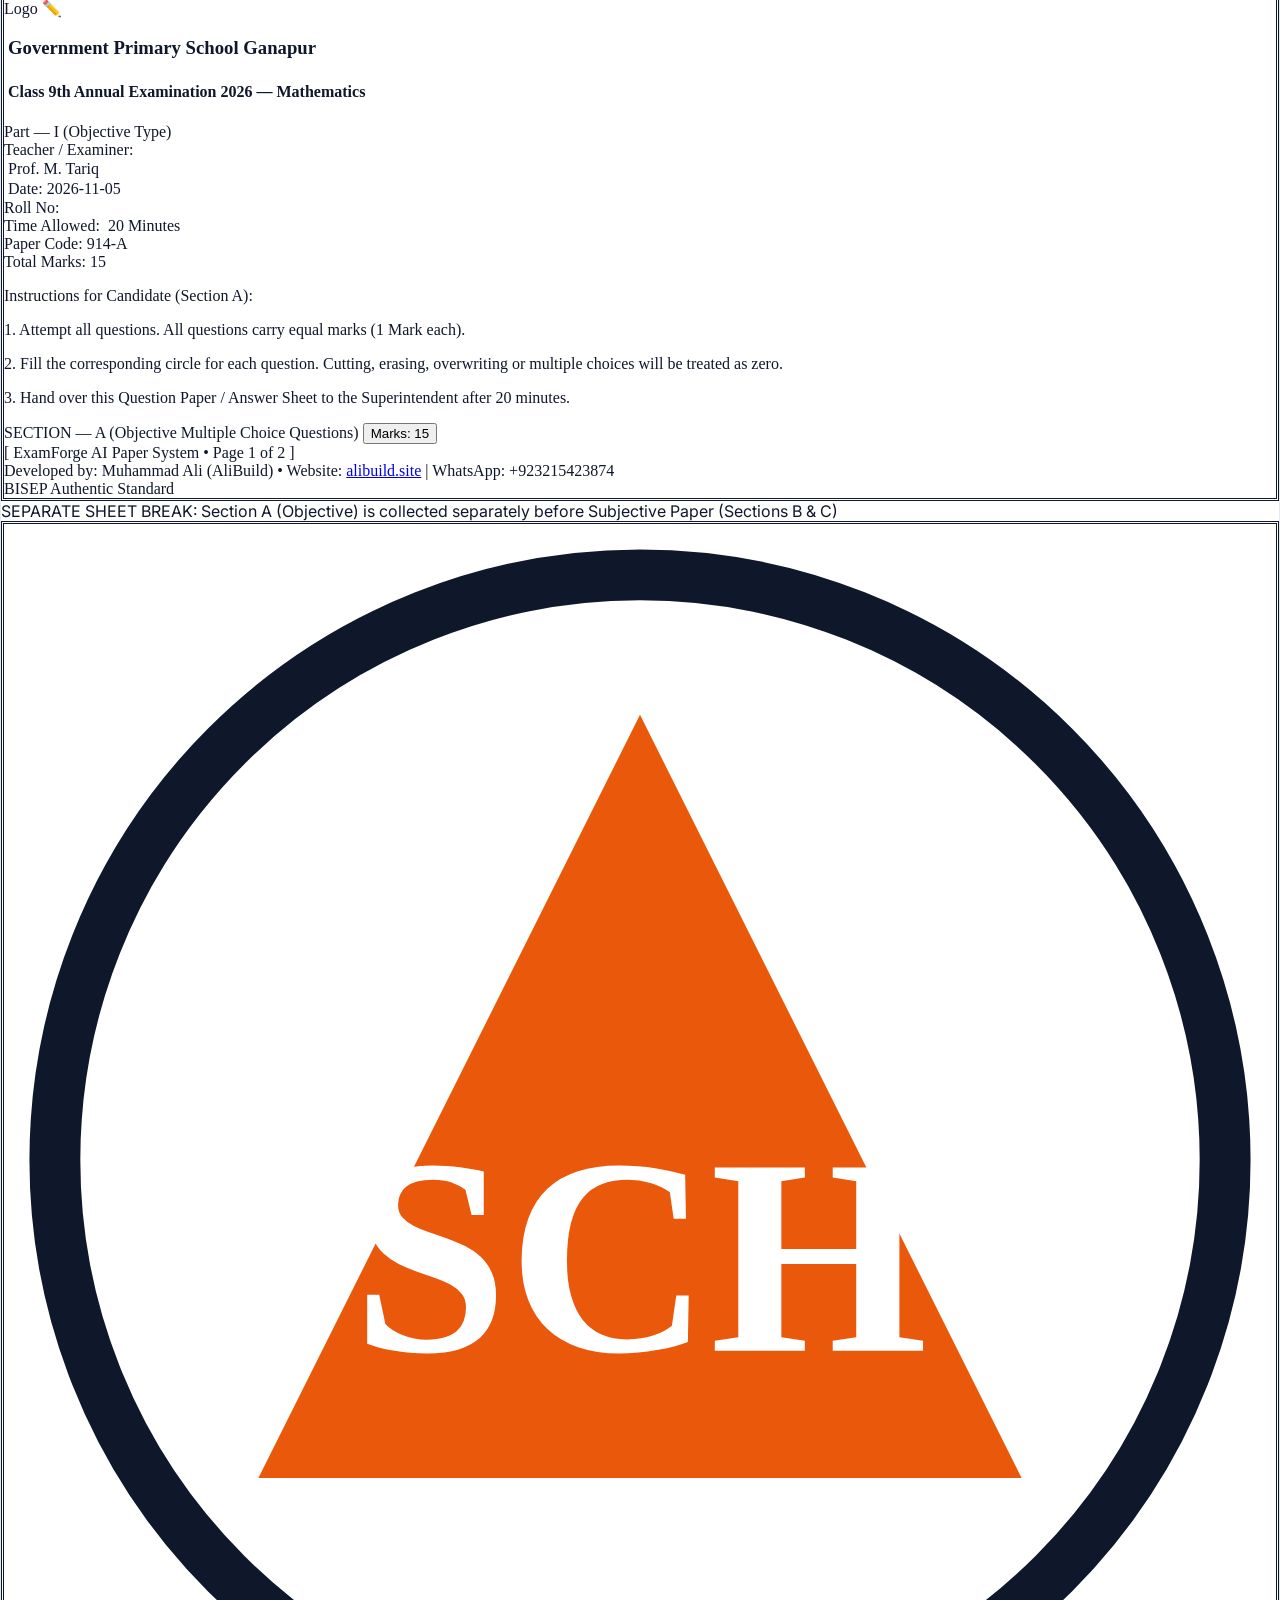
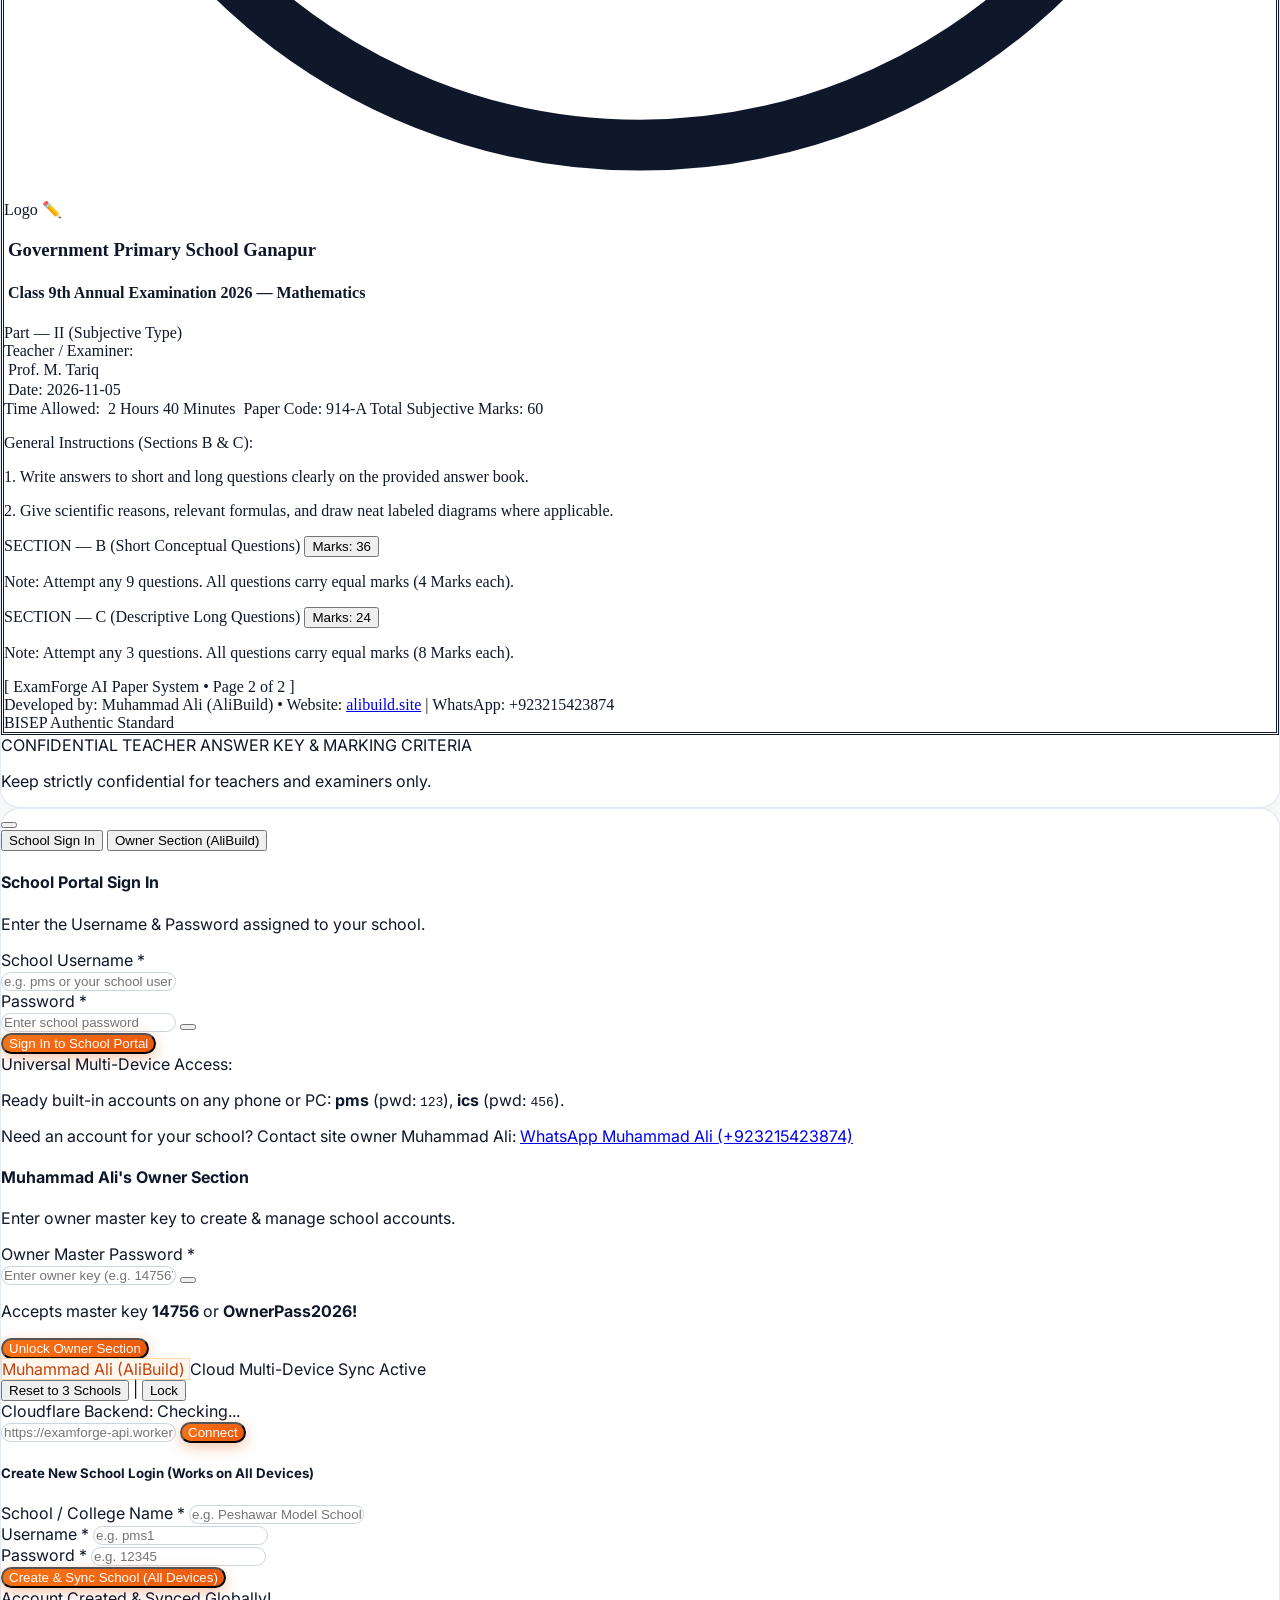
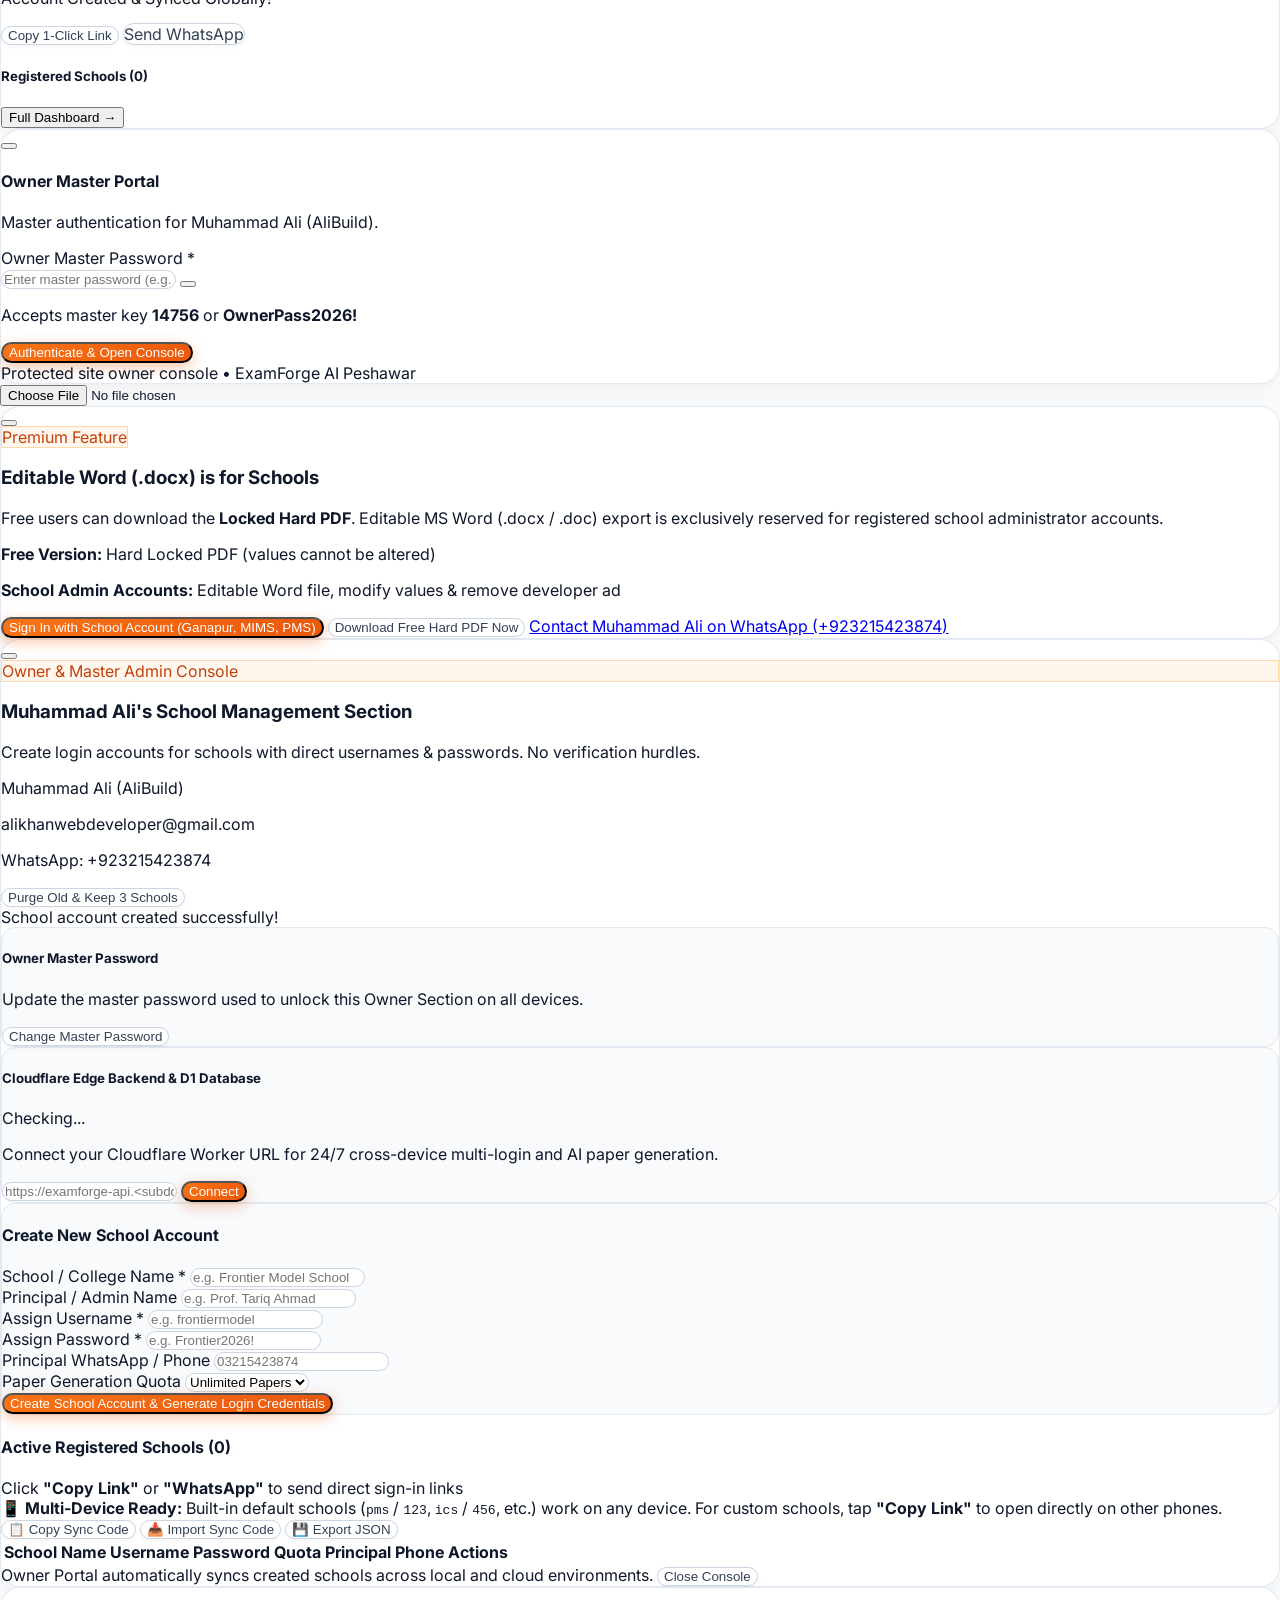
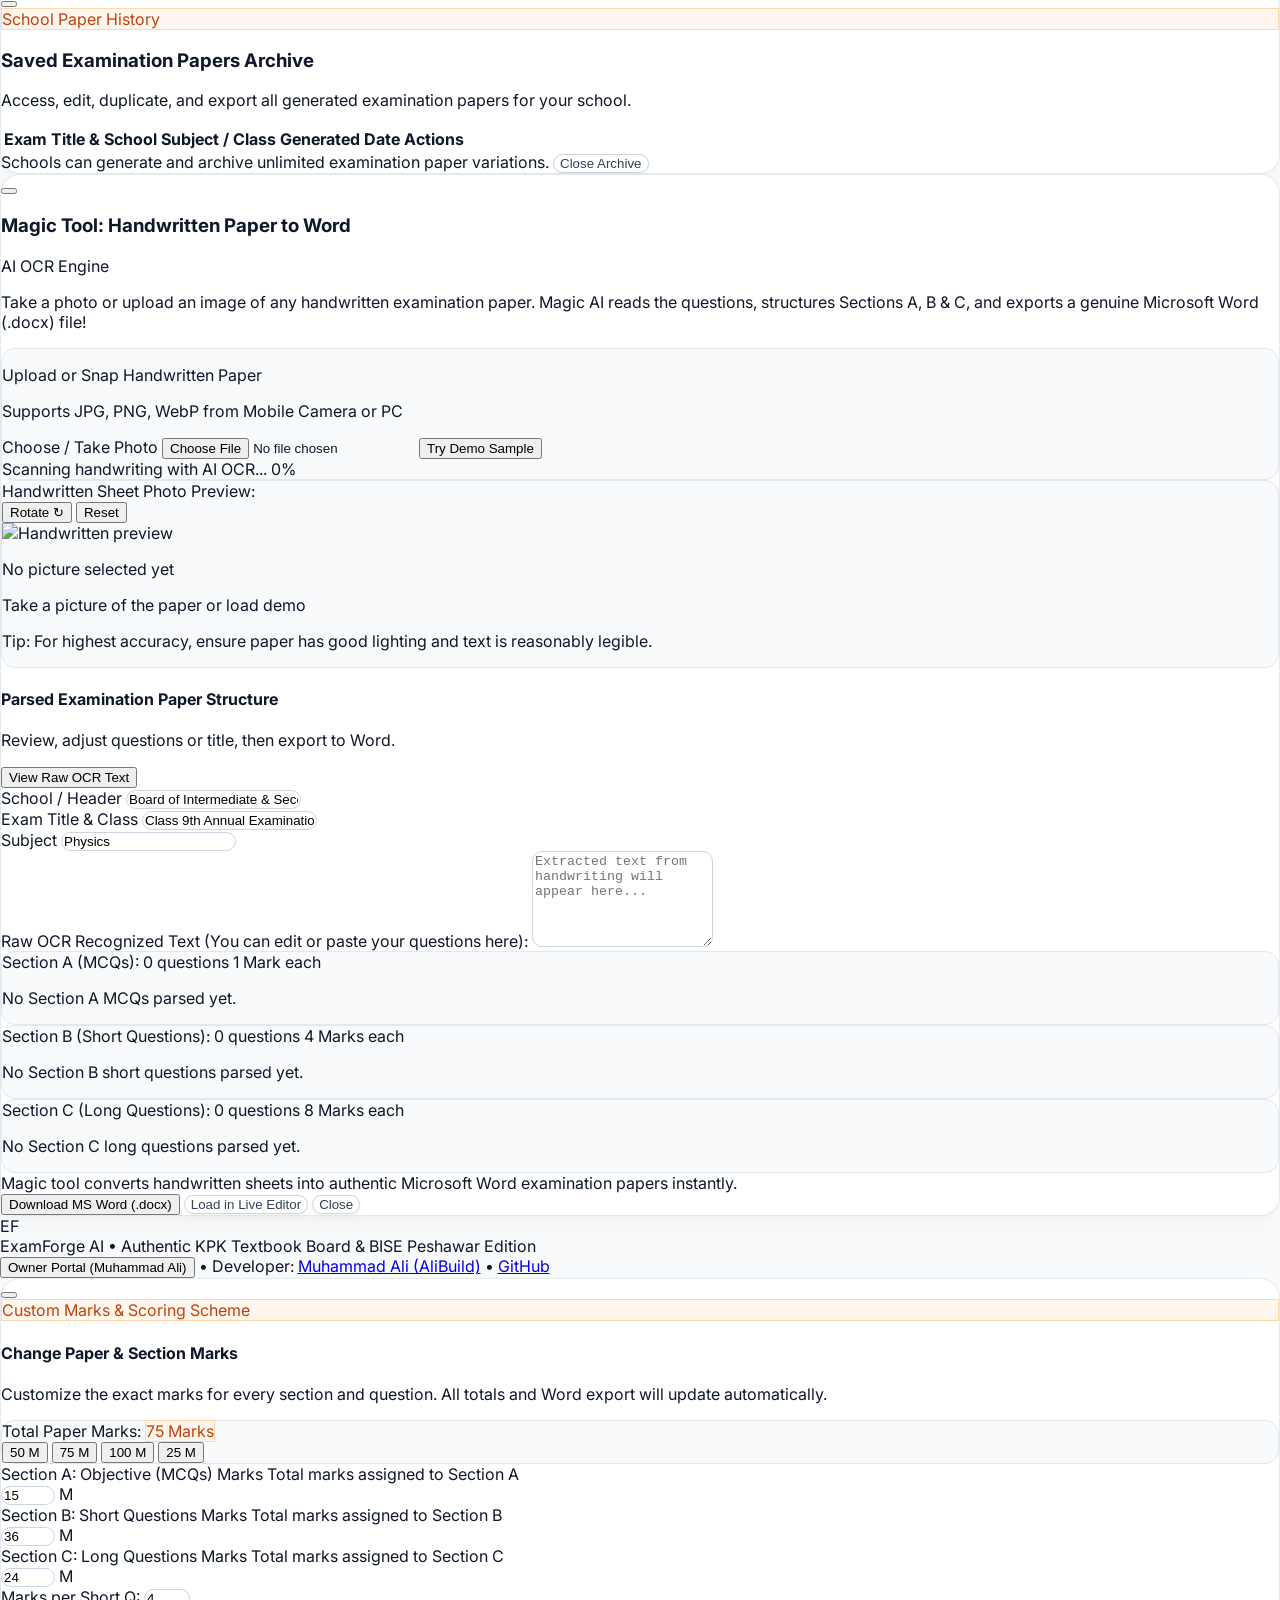
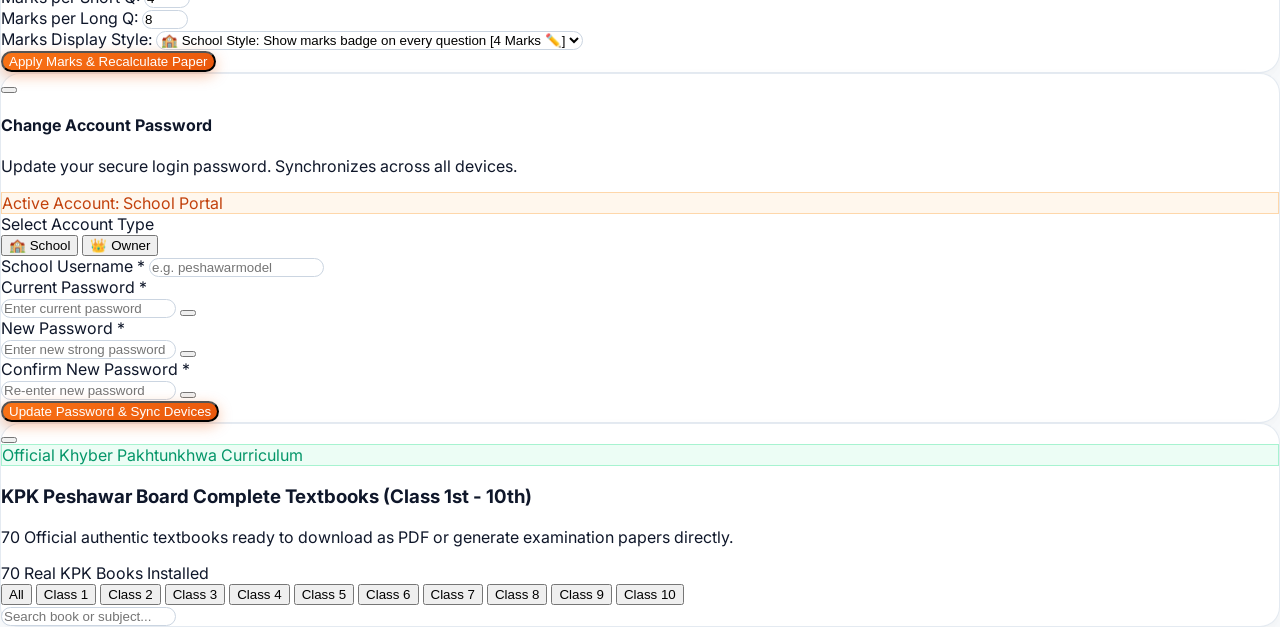
==== commit d8f03a0b: "feat(audit): complete 12-phase technical audit, XSS hardening, SEO metadata, and alibuild portfolio " ====
--- a/index.html
+++ b/index.html
@@ -4,6 +4,18 @@
   <meta charset="UTF-8">
   <meta name="viewport" content="width=device-width, initial-scale=1.0">
   <title>ExamForge AI — Authentic KPK BISEP Examination Paper Generator</title>
+  <meta name="description" content="ExamForge AI — Authentic KPK BISEP Examination Paper Generator. Bilingual Urdu and English test creation for Classes 1-10. Created & Developed by Muhammad Ali (AliBuild).">
+  <meta name="author" content="Muhammad Ali (AliBuild)">
+  <meta name="keywords" content="ExamForge AI, KPK BISEP, Paper Generator, Peshawar Board, Examination Paper, Urdu, English, Muhammad Ali, AliBuild">
+  <meta property="og:title" content="ExamForge AI — Authentic KPK BISEP Examination Paper Generator">
+  <meta property="og:description" content="Create board-standard examination papers with authentic KPK textbooks, bilingual typography, and instant PDF/DOCX export.">
+  <meta property="og:type" content="website">
+  <meta property="og:url" content="https://alibuild.site/">
+  <meta name="twitter:card" content="summary_large_image">
+  <meta name="twitter:title" content="ExamForge AI — KPK BISEP Paper Generator">
+  <meta name="twitter:description" content="Bilingual examination paper generator for KPK schools by Muhammad Ali.">
+  <link rel="canonical" href="https://alibuild.site/">
+  <link rel="icon" type="image/svg+xml" href="data:image/svg+xml,<svg xmlns='http://www.w3.org/2000/svg' viewBox='0 0 24 24' fill='none' stroke='%23ea580c' stroke-width='2' stroke-linecap='round' stroke-linejoin='round'><path d='M14 2H6a2 2 0 0 0-2 2v16a2 2 0 0 0 2 2h12a2 2 0 0 0 2-2V8z'/><polyline points='14 2 14 8 20 8'/><line x1='16' y1='13' x2='8' y2='13'/><line x1='16' y1='17' x2='8' y2='17'/><polyline points='10 9 9 9 8 9'/></svg>">
 
   <!-- Tailwind CSS & Lucide Icons -->
   <script src="https://cdn.tailwindcss.com"></script>
@@ -890,7 +902,7 @@
             </div>
             <div class="text-center font-extrabold text-slate-800">
               <span>Developed by: Muhammad Ali (AliBuild) • Website: </span>
-              <a href="https://aivanolabs.site" target="_blank" class="underline text-orange-600 font-black">aivanolabs.site</a>
+              <a href="https://alibuild.site" target="_blank" class="underline text-orange-600 font-black">alibuild.site</a>
               <span> | WhatsApp: +923215423874</span>
             </div>
             <div class="text-right text-[9px] text-slate-500 font-mono">
@@ -1004,7 +1016,7 @@
             </div>
             <div class="text-center font-extrabold text-slate-800">
               <span>Developed by: Muhammad Ali (AliBuild) • Website: </span>
-              <a href="https://aivanolabs.site" target="_blank" class="underline text-orange-600 font-black">aivanolabs.site</a>
+              <a href="https://alibuild.site" target="_blank" class="underline text-orange-600 font-black">alibuild.site</a>
               <span> | WhatsApp: +923215423874</span>
             </div>
             <div class="text-right text-[9px] text-slate-500 font-mono">
@@ -2027,6 +2039,16 @@
 
   <!-- SCRIPT DATA & APP CONTROLLER -->
   <script>
+    // High-security HTML entity escaping helper to prevent XSS injection
+    function escapeHtml(str) {
+      if (str === null || str === undefined) return '';
+      return String(str)
+        .replace(/&/g, '&amp;')
+        .replace(/</g, '&lt;')
+        .replace(/>/g, '&gt;')
+        .replace(/"/g, '&quot;')
+        .replace(/'/g, '&#039;');
+    }
     // =========================================================================
     // 1. AUTHENTIC KPK TEXTBOOK BOARD SYLLABUS & BOOKS (CLASS 9TH & 10TH)
     // =========================================================================
@@ -4523,7 +4545,7 @@
           return "http://localhost:8000";
         }
         // Cloudflare Pages & Custom Domain native API functions support
-        if (window.location.origin && (window.location.hostname.includes("aivanolabs.site") || window.location.hostname.includes("pages.dev"))) {
+        if (window.location.origin && (window.location.hostname.includes("alibuild.site") || window.location.hostname.includes("aivanolabs.site") || window.location.hostname.includes("pages.dev"))) {
           return window.location.origin;
         }
         return "";
@@ -4594,9 +4616,9 @@
           b.textContent = text || "⚪ Offline";
           b.className = "px-2 py-0.5 rounded-full text-[10px] font-extrabold bg-red-100 text-red-800";
         } else {
-          const isAivano = typeof window !== "undefined" && window.location.hostname.includes("aivanolabs.site");
-          b.textContent = text || (currentUrl ? "🟢 Connected" : (isAivano ? "🟢 Cloudflare Native" : "⚪ Connect Cloudflare"));
-          b.className = (currentUrl || isAivano)
+          const isCloudNative = typeof window !== "undefined" && (window.location.hostname.includes("alibuild.site") || window.location.hostname.includes("aivanolabs.site") || window.location.hostname.includes("pages.dev"));
+          b.textContent = text || (currentUrl ? "🟢 Connected" : (isCloudNative ? "🟢 Cloudflare Native" : "⚪ Connect Cloudflare"));
+          b.className = (currentUrl || isCloudNative)
             ? "px-2 py-0.5 rounded-full text-[10px] font-extrabold bg-emerald-100 text-emerald-800"
             : "px-2 py-0.5 rounded-full text-[10px] font-extrabold bg-slate-200 text-slate-700";
         }
@@ -5531,7 +5553,7 @@
               <div class="flex-1 flex items-start space-x-2">
                 <span class="font-black text-slate-900 pt-0.5">Q${idx + 1}.</span>
                 <div contenteditable="true" onblur="updateQuestionContent('mcq', ${idx}, this.innerText)" class="editable-text font-bold text-slate-900 flex-1 leading-relaxed">
-                  ${q.text}
+                  ${escapeHtml(q.text)}
                 </div>
                 <button type="button" onclick="quickEditQuestionMarks('mcq', ${idx})" class="marks-badge-editable bg-amber-50 hover:bg-orange-100 text-orange-800 text-[10px] font-black px-2 py-0.5 rounded border border-amber-200 shrink-0 ml-1.5 shadow-2xs" title="Click to change marks for MCQ ${idx + 1}">
                   [${qMarks} M ✏️]
@@ -5550,7 +5572,7 @@
               ${q.options.map((opt, optIdx) => `
                 <div class="flex items-center space-x-1.5">
                   <span class="w-3.5 h-3.5 rounded-full border border-slate-500 shrink-0 inline-block"></span>
-                  <span contenteditable="true" onblur="updateMcqOption(${idx}, ${optIdx}, this.innerText)" class="editable-text text-[11px] font-medium">${opt}</span>
+                  <span contenteditable="true" onblur="updateMcqOption(${idx}, ${optIdx}, this.innerText)" class="editable-text text-[11px] font-medium">${escapeHtml(opt)}</span>
                 </div>
               `).join("")}
             </div>
@@ -5569,7 +5591,7 @@
             <div class="flex-1 flex items-start space-x-2">
               <span class="font-black text-slate-900 pt-0.5">Q${idx + 1}.</span>
               <div contenteditable="true" onblur="updateQuestionContent('short', ${idx}, this.innerText)" class="editable-text font-medium text-slate-900 flex-1 leading-relaxed">
-                ${q.text}
+                ${escapeHtml(q.text)}
               </div>
               <button type="button" onclick="quickEditQuestionMarks('short', ${idx})" class="marks-badge-editable bg-amber-50 hover:bg-orange-100 text-orange-900 text-[10px] font-black px-2 py-0.5 rounded border border-amber-200 shrink-0 ml-2 shadow-2xs" title="Click to change marks for Short Question ${idx + 1}">
                 [${qMarks} Marks ✏️]
@@ -5598,7 +5620,7 @@
             <div class="flex-1 flex items-start space-x-2">
               <span class="font-black text-slate-900 pt-0.5">Q${idx + 1}.</span>
               <div contenteditable="true" onblur="updateQuestionContent('long', ${idx}, this.innerText)" class="editable-text font-medium text-slate-900 flex-1 leading-relaxed">
-                ${q.text}
+                ${escapeHtml(q.text)}
               </div>
               <button type="button" onclick="quickEditQuestionMarks('long', ${idx})" class="marks-badge-editable bg-amber-50 hover:bg-orange-100 text-orange-900 text-[10px] font-black px-2 py-0.5 rounded border border-amber-200 shrink-0 ml-2 shadow-2xs" title="Click to change marks for Long Question ${idx + 1}">
                 [${qMarks} Marks ✏️]
@@ -6465,7 +6487,7 @@
       }
       if (waBtn) {
         const cleanPhone = "923215423874";
-        const portalUrl = (typeof window !== "undefined" && window.location && window.location.href && !window.location.href.includes("aivanolabs.site")) ? window.location.href.split("?")[0] : "https://alikhan14756.github.io/paper_gen/";
+        const portalUrl = (typeof window !== "undefined" && window.location && window.location.href && !window.location.href.startsWith("file:") && window.location.origin !== "null") ? window.location.href.split("?")[0] : "https://alikhan14756.github.io/paper_gen/";
         const msg = encodeURIComponent(`Assalam-o-Alaikum!\n\nYour ExamForge AI Portal account for *${name}* is active:\n*Website:* ${portalUrl}\n*Username:* ${username}\n*Password:* ${password}\n*Quota:* Unlimited Papers\n\n👉 *Direct 1-Click Login Link (Any Phone or Computer):*\n${directUrl}`);
         waBtn.href = `https://api.whatsapp.com/send?phone=${cleanPhone}&text=${msg}`;
       }
@@ -6890,10 +6912,10 @@
       tbody.innerHTML = schools.map((s, idx) => `
         <tr class="hover:bg-slate-50 transition border-b border-slate-100">
           <td class="py-2.5 px-3">
-            <div class="font-bold text-slate-900">${s.name}</div>
-            <div class="text-[10px] text-slate-500">${s.principal || "Principal"}</div>
+            <div class="font-bold text-slate-900">${escapeHtml(s.name)}</div>
+            <div class="text-[10px] text-slate-500">${escapeHtml(s.principal || "Principal")}</div>
           </td>
-          <td class="py-2.5 px-3 font-mono font-bold text-slate-800">${s.username}</td>
+          <td class="py-2.5 px-3 font-mono font-bold text-slate-800">${escapeHtml(s.username)}</td>
           <td class="py-2.5 px-3 font-mono text-slate-700 bg-slate-50 rounded">
             <div class="flex items-center space-x-1.5">
               <span id="school-pwd-${idx}" class="font-bold tracking-widest text-slate-400">••••••••</span>
@@ -6905,7 +6927,7 @@
           <td class="py-2.5 px-3">
             <span class="clay-badge-mint text-[10px] font-bold px-2 py-0.5 rounded-full">${s.quota || "Unlimited"}</span>
           </td>
-          <td class="py-2.5 px-3 font-mono text-slate-600">${s.phone || "—"}</td>
+          <td class="py-2.5 px-3 font-mono text-slate-600">${escapeHtml(s.phone || "—")}</td>
           <td class="py-2.5 px-3 text-right space-x-1 whitespace-nowrap">
             <button onclick="quickLoginAsSchool('${s.username}')" class="clay-btn-secondary px-2 py-1 text-[10px] sm:text-[11px] font-bold text-orange-700 hover:bg-orange-50 border-orange-300" title="Quickly test sign in as this school on this device">
               Test
@@ -6954,7 +6976,7 @@
     function getDirectSchoolUrl(school) {
       let baseUrl = "https://alikhan14756.github.io/paper_gen/";
       if (typeof window !== "undefined" && window.location) {
-        if (window.location.origin && window.location.origin !== "null" && !window.location.origin.includes("aivanolabs.site")) {
+        if (window.location.origin && window.location.origin !== "null" && !window.location.origin.startsWith("file:")) {
           const path = window.location.pathname || "/";
           baseUrl = `${window.location.origin}${path}`;
         }
@@ -6986,7 +7008,7 @@
 
       const directUrl = getDirectSchoolUrl(school);
       const cleanPhone = (school.phone || "923215423874").replace(/[^0-9]/g, "");
-      const portalUrl = (typeof window !== "undefined" && window.location && window.location.href && !window.location.href.includes("aivanolabs.site")) ? window.location.href.split("?")[0] : "https://alikhan14756.github.io/paper_gen/";
+      const portalUrl = (typeof window !== "undefined" && window.location && window.location.href && !window.location.href.startsWith("file:") && window.location.origin !== "null") ? window.location.href.split("?")[0] : "https://alikhan14756.github.io/paper_gen/";
       const msg = encodeURIComponent(`Assalam-o-Alaikum ${school.principal || "Principal"}!\n\nYour ExamForge AI Examination Portal account for *${school.name}* is active:\n\n*Portal Website:* ${portalUrl}\n*Username:* ${school.username}\n*Password:* ${school.password}\n*Quota:* ${school.quota || "Unlimited"} Papers\n\n👉 *Direct 1-Click Login Link (Any Mobile or Computer):*\n${directUrl}\n\n(Tapping this link automatically signs in your school portal without typing passwords).\n\nOfficial Support: Muhammad Ali (AliBuild) - +923215423874`);
 
       window.open(`https://api.whatsapp.com/send?phone=${cleanPhone}&text=${msg}`, "_blank");
@@ -7400,9 +7422,9 @@
         } else {
           mcqList.innerHTML = magicPaperData.mcqs.map((q, idx) => `
             <div class="p-1.5 rounded border border-slate-100 hover:bg-slate-50 space-y-1">
-              <div class="font-bold text-slate-800">Q${idx + 1}. ${q.text}</div>
+              <div class="font-bold text-slate-800">Q${idx + 1}. ${escapeHtml(q.text)}</div>
               <div class="grid grid-cols-2 sm:grid-cols-4 gap-1 text-[10px] text-slate-600 pl-4">
-                ${q.options.map(opt => `<span>${opt}</span>`).join("")}
+                ${q.options.map(opt => `<span>${escapeHtml(opt)}</span>`).join("")}
               </div>
             </div>
           `).join("");
@@ -7416,7 +7438,7 @@
         } else {
           shortList.innerHTML = magicPaperData.shorts.map((q, idx) => `
             <div class="p-1.5 rounded border border-slate-100 hover:bg-slate-50 font-medium text-slate-800">
-              <strong>Q${idx + 1}.</strong> ${q.text}
+              <strong>Q${idx + 1}.</strong> ${escapeHtml(q.text)}
             </div>
           `).join("");
         }
@@ -7429,7 +7451,7 @@
         } else {
           longList.innerHTML = magicPaperData.longs.map((q, idx) => `
             <div class="p-1.5 rounded border border-slate-100 hover:bg-slate-50 font-medium text-slate-800">
-              <strong>Q${idx + 1}.</strong> ${q.text}
+              <strong>Q${idx + 1}.</strong> ${escapeHtml(q.text)}
             </div>
           `).join("");
         }
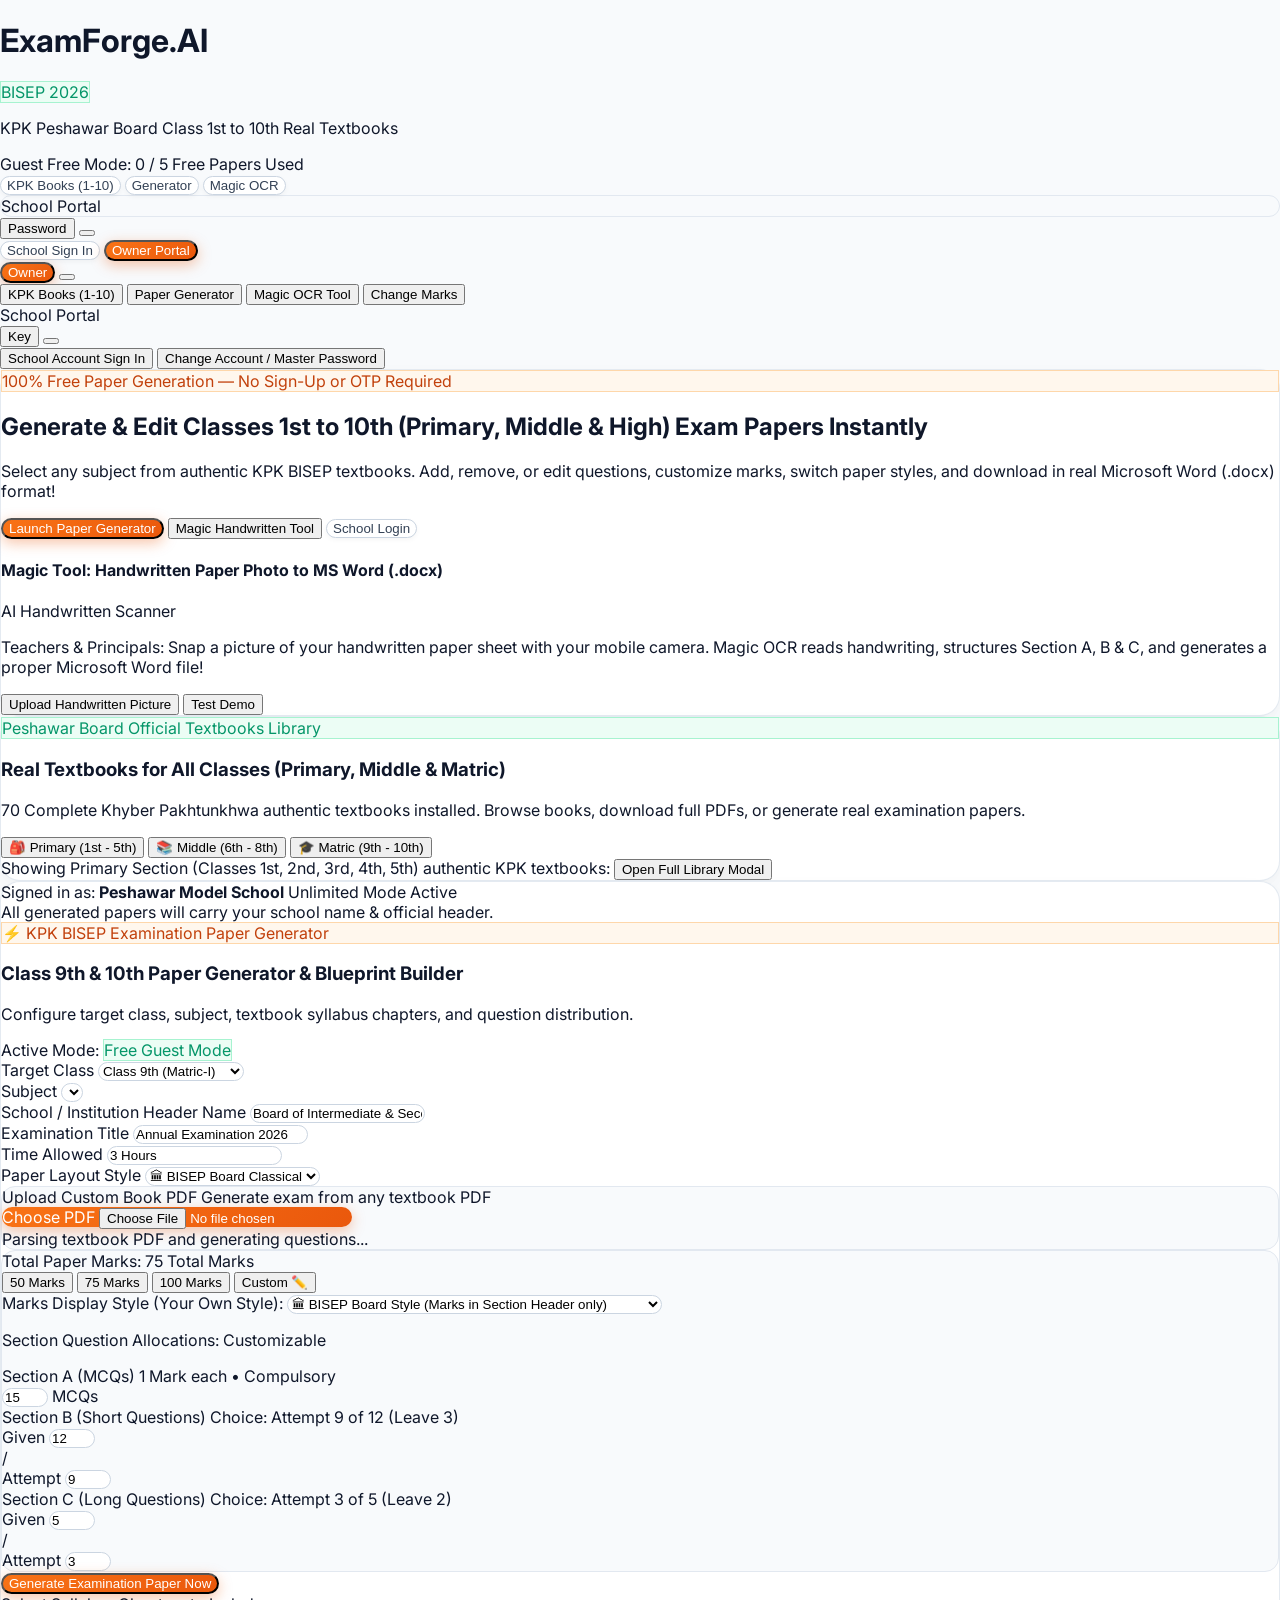
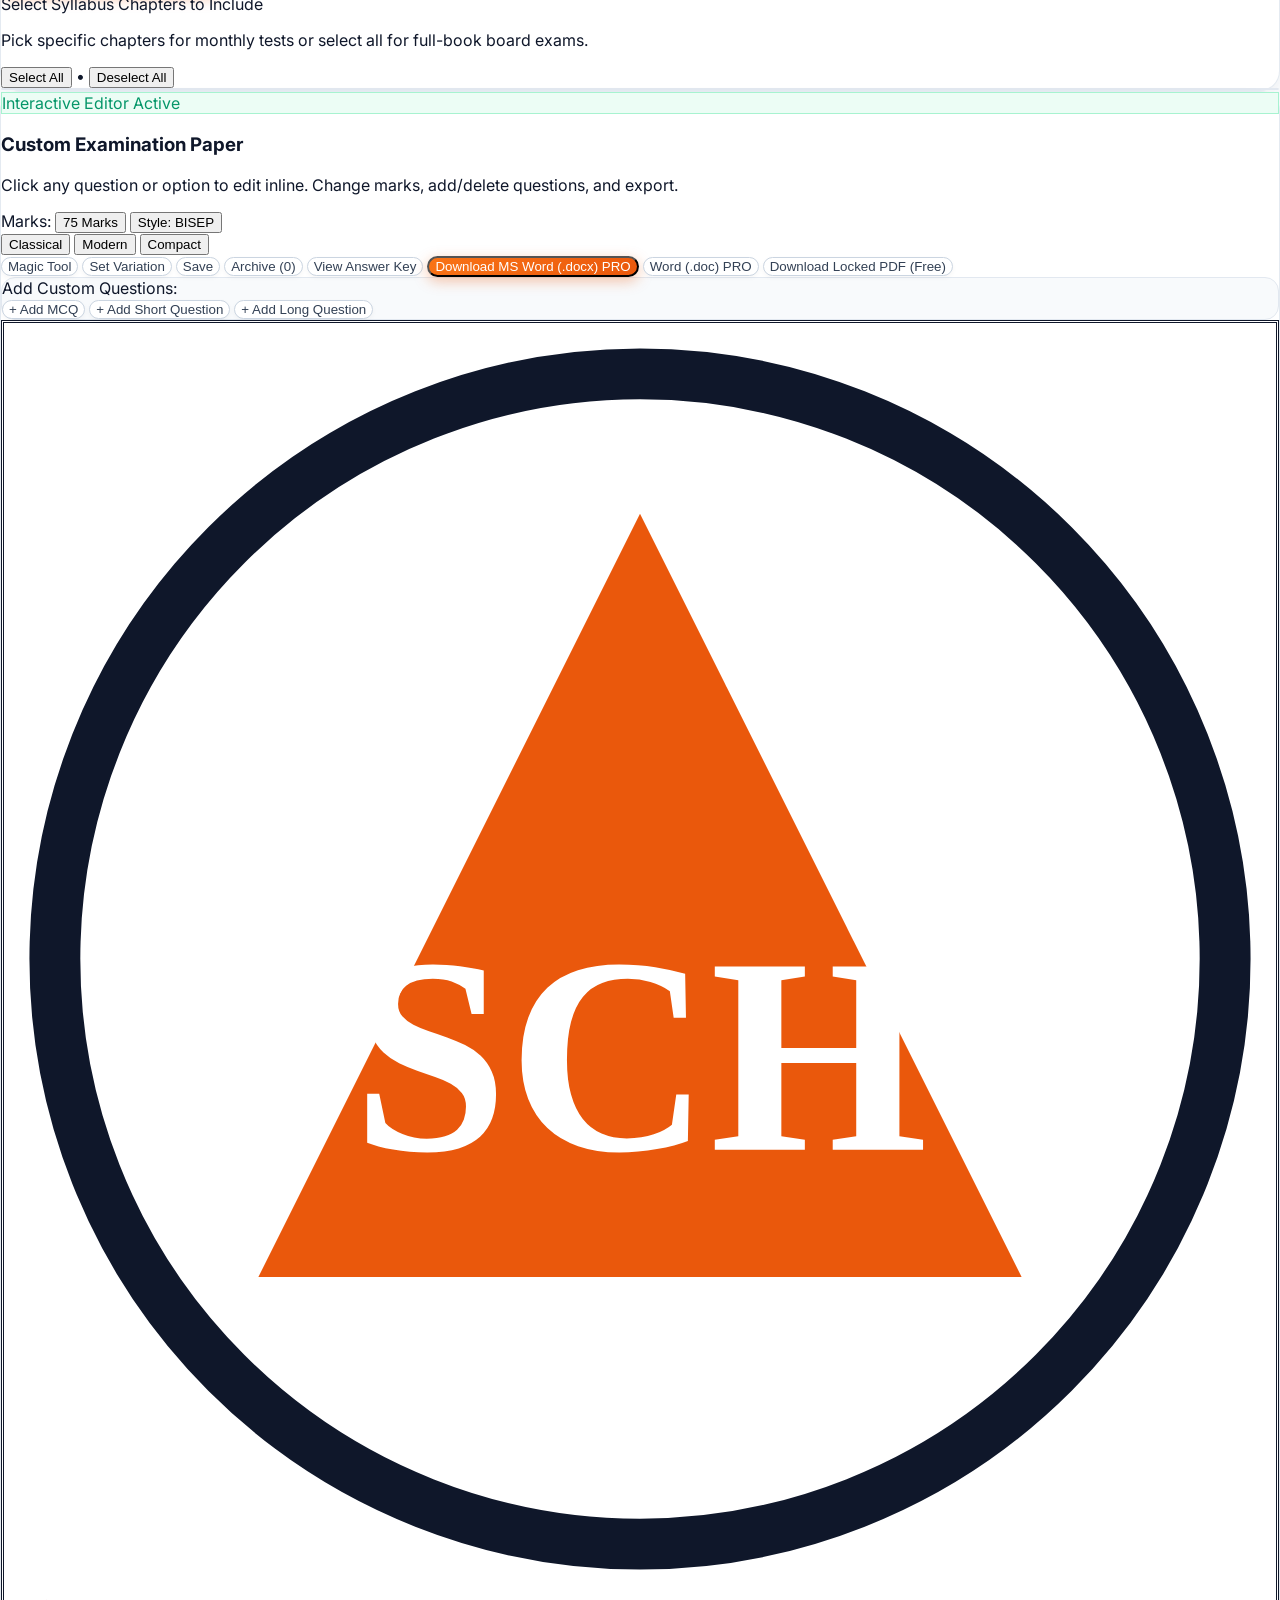
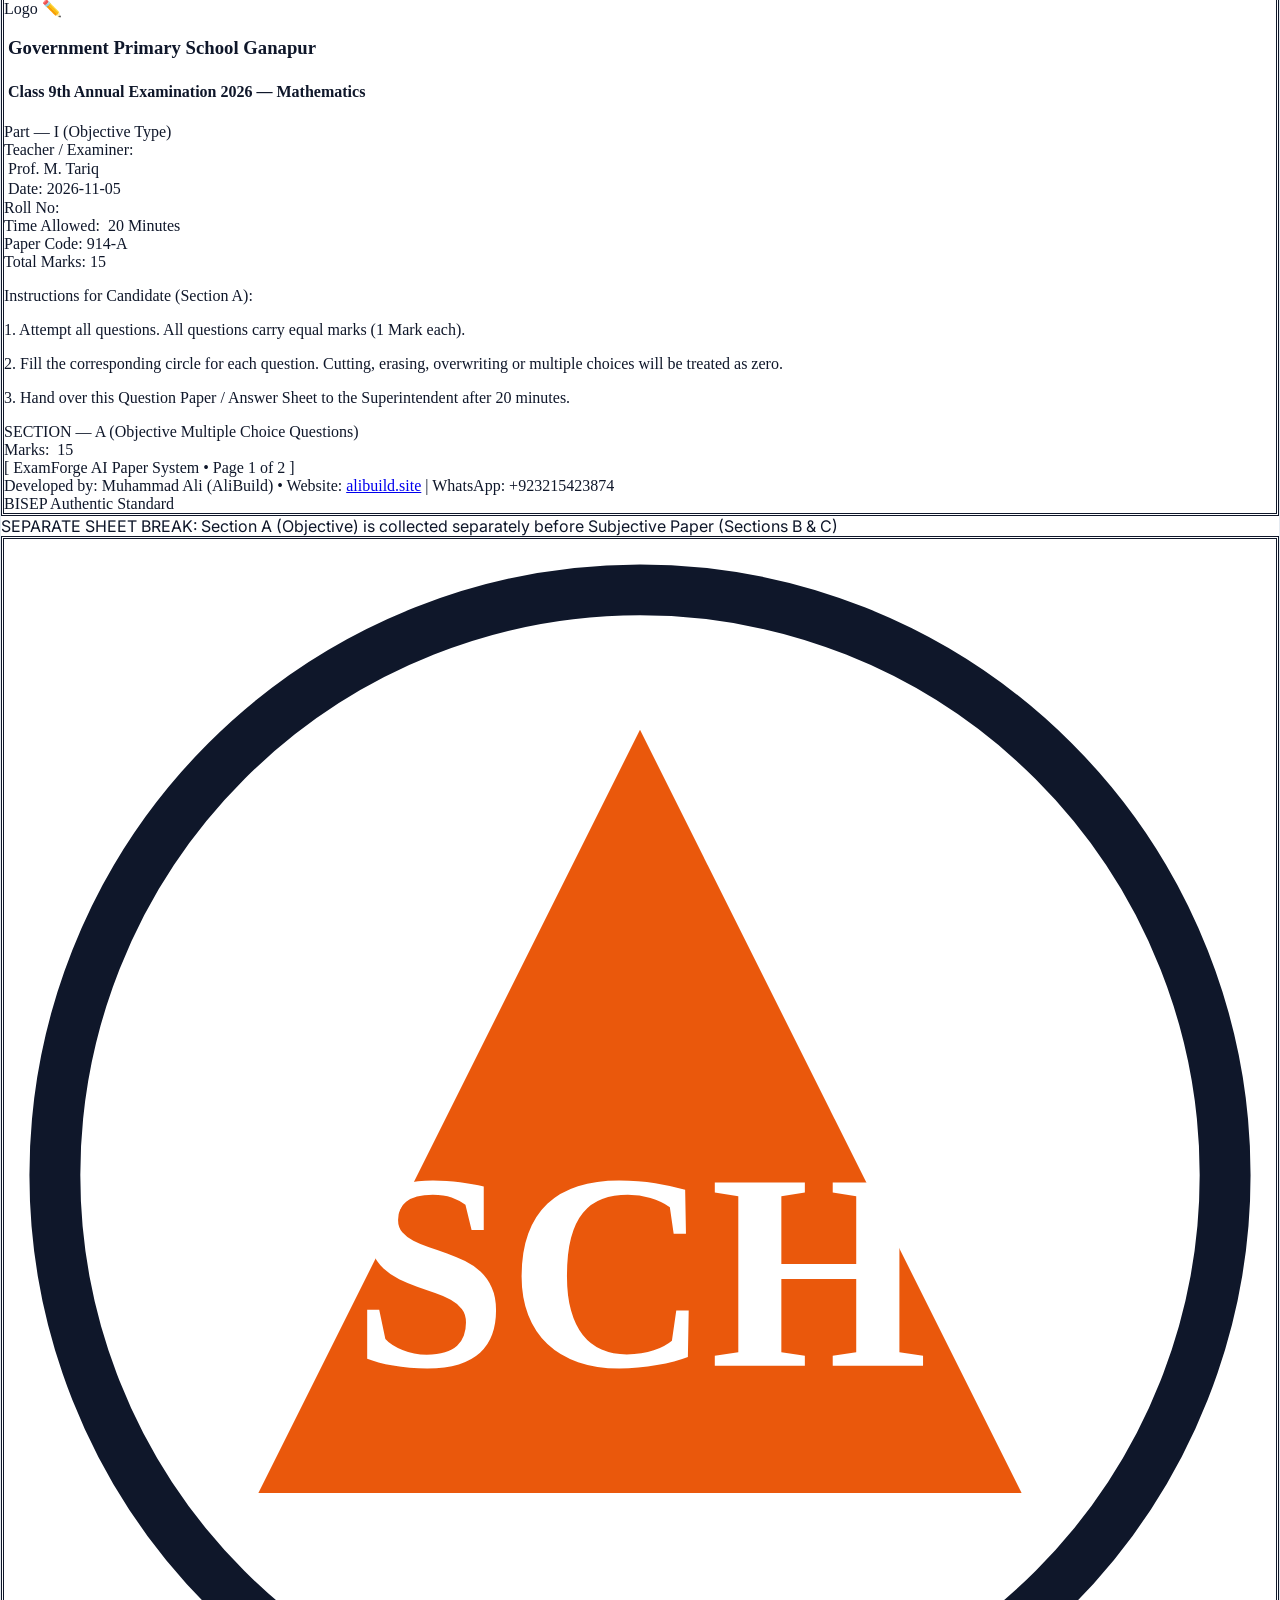
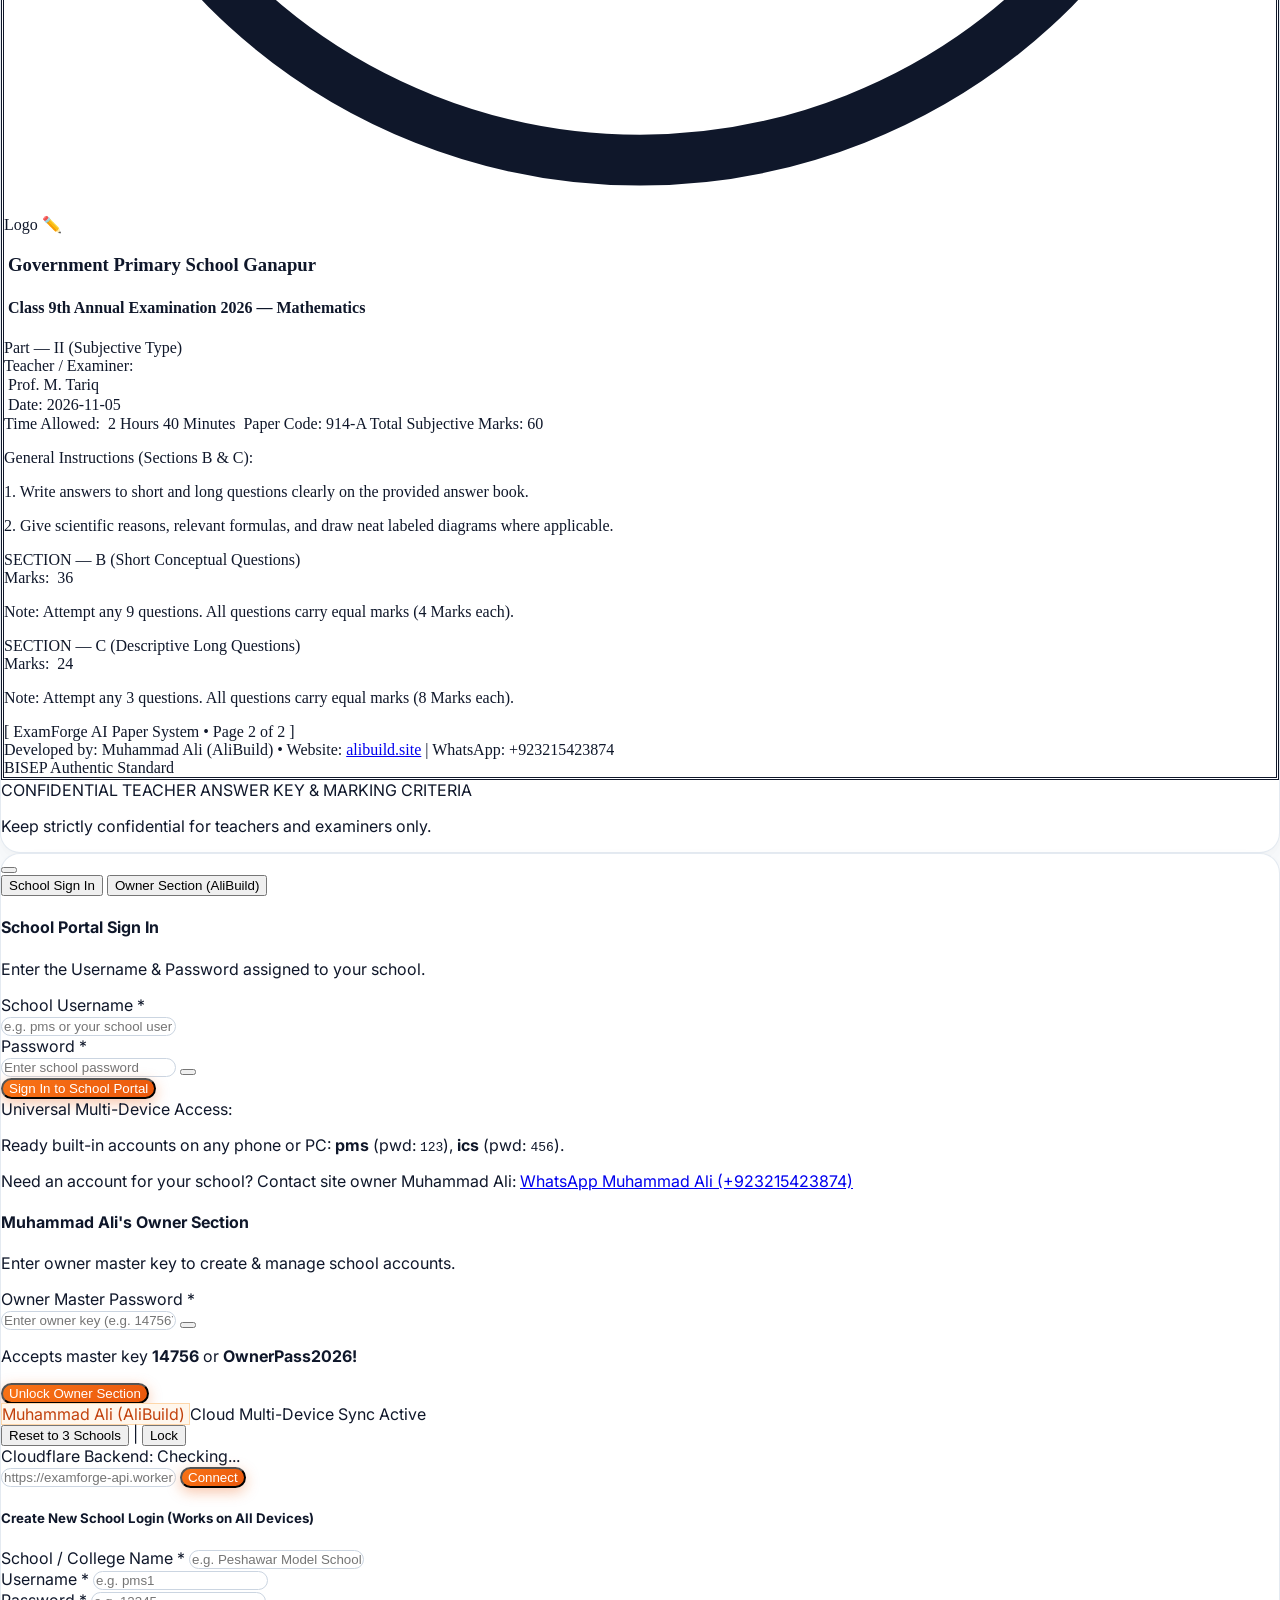
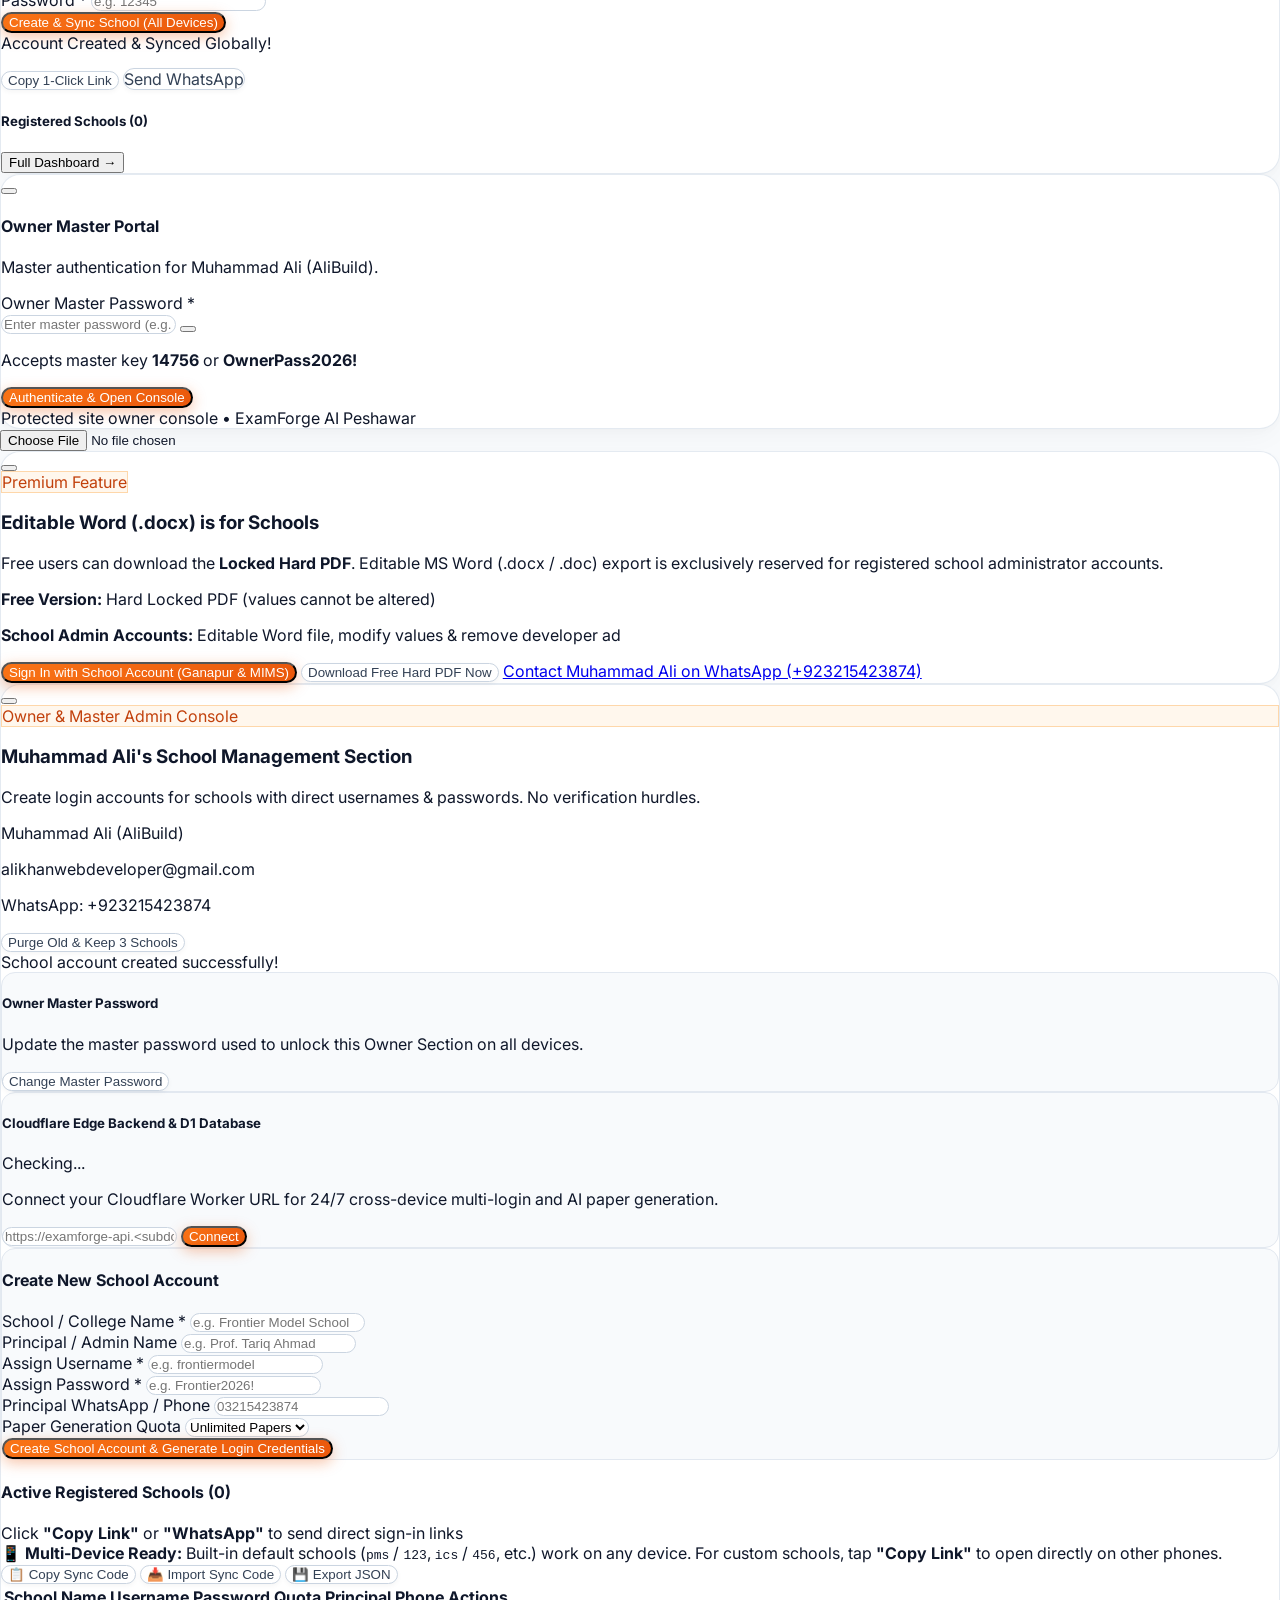
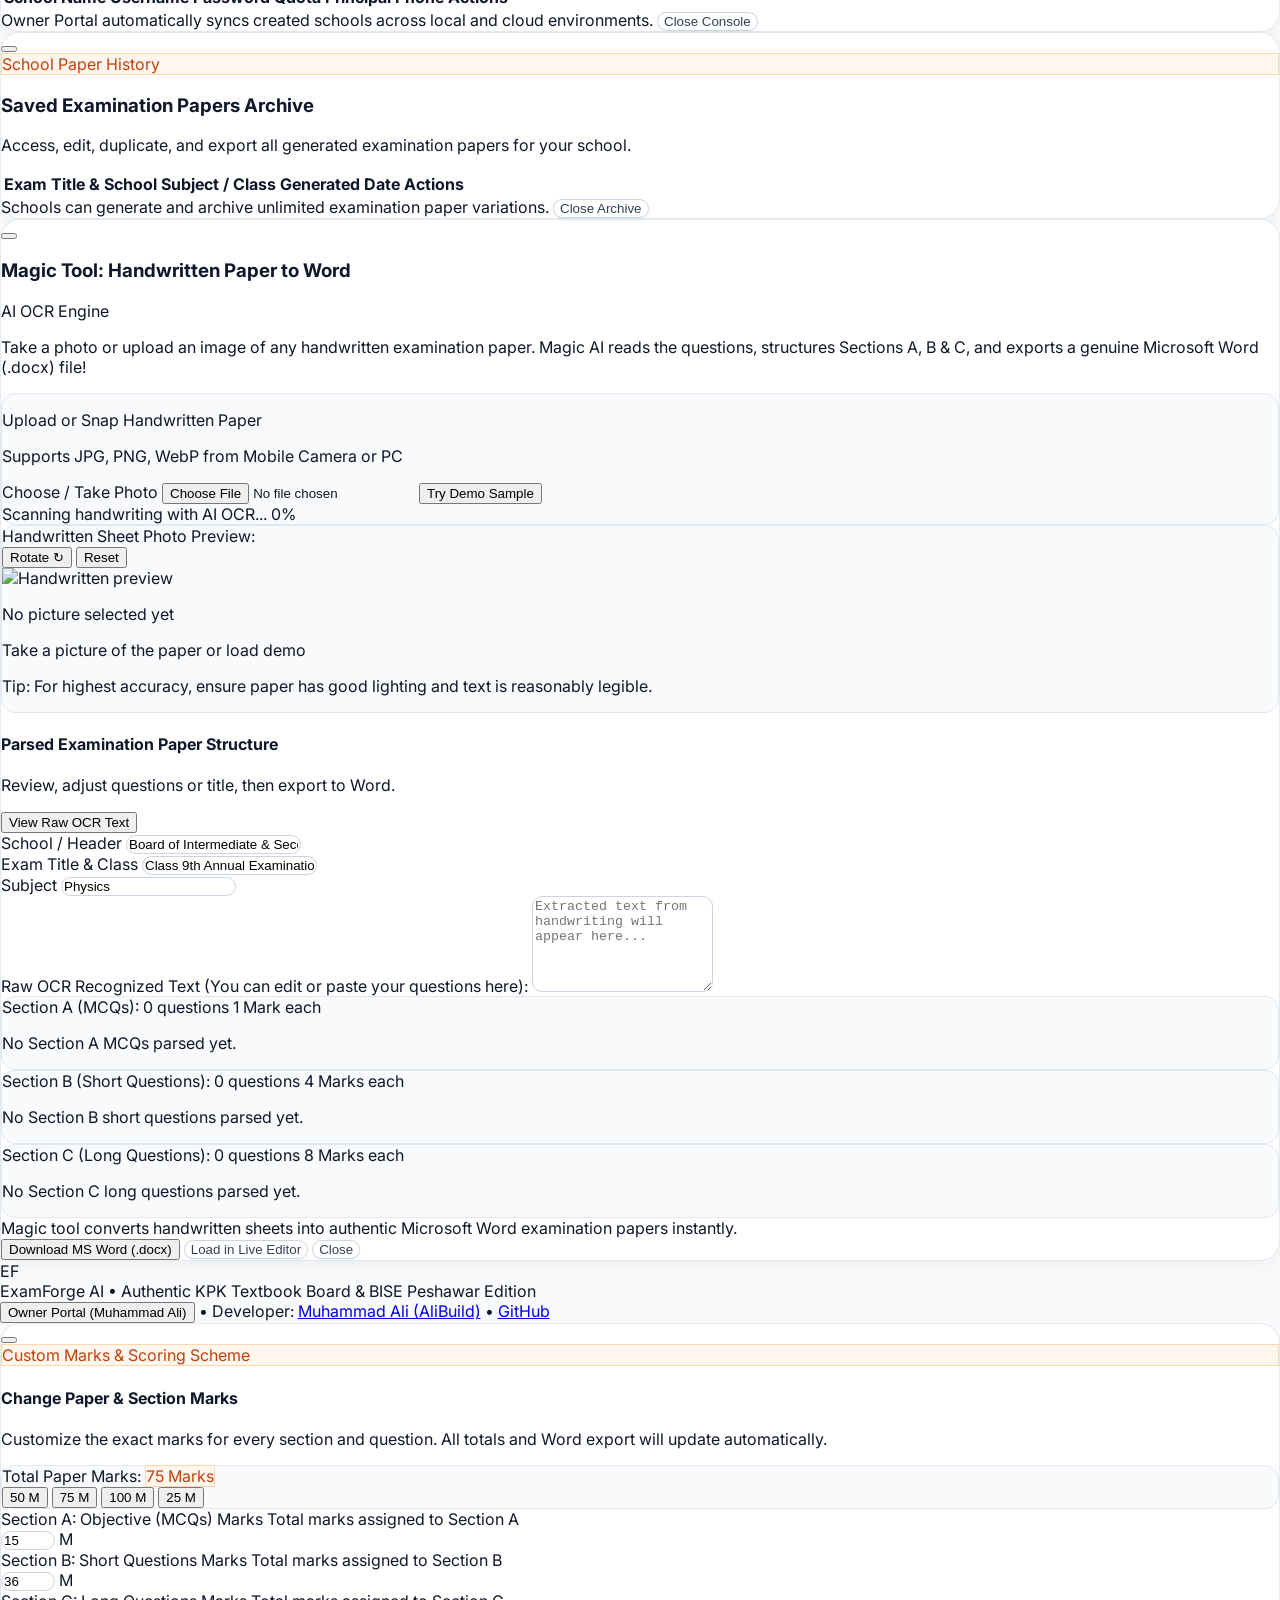
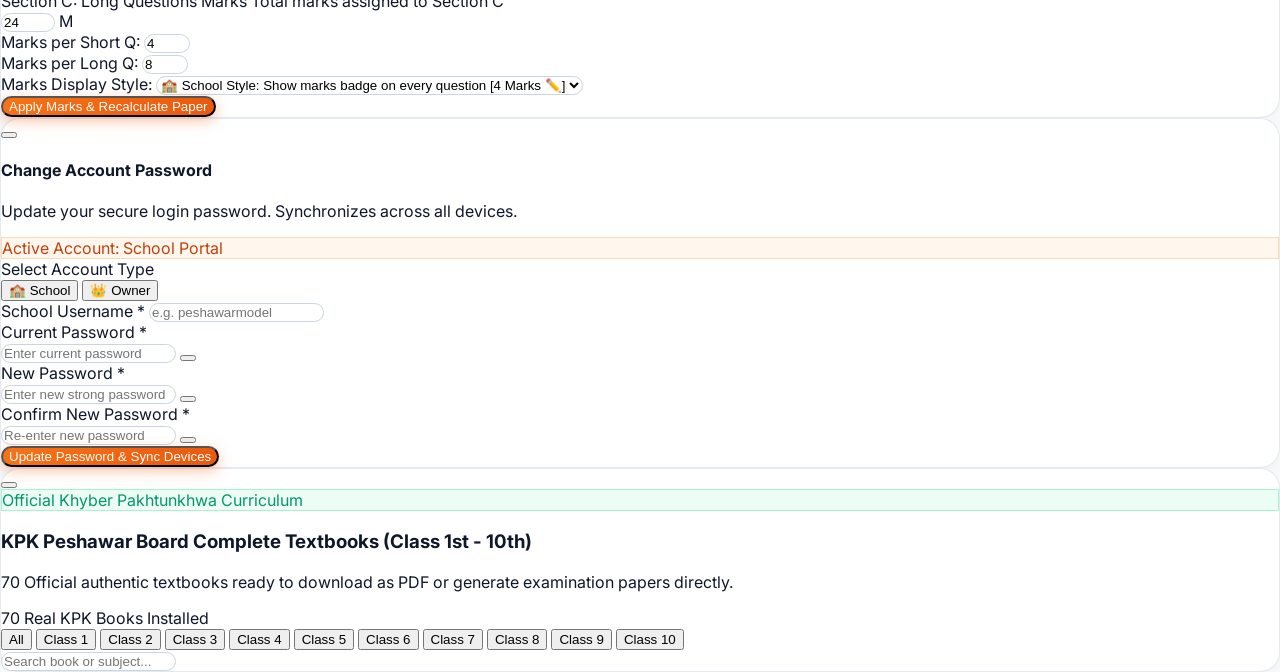
==== commit 2625ae8a: "feat(paper-layout): prune demo schools to Ganapur & MIMS, add editable section marks, and enforce st" ====
--- a/index.html
+++ b/index.html
@@ -192,6 +192,17 @@
     }
 
     @media print {
+      @page {
+        size: A4 portrait;
+        margin: 6mm 8mm;
+      }
+      html, body {
+        background: #ffffff !important;
+        font-size: 10pt;
+        line-height: 1.25;
+        margin: 0 !important;
+        padding: 0 !important;
+      }
       body * {
         visibility: hidden;
       }
@@ -207,21 +218,65 @@
         padding: 0;
       }
       .paper-sheet {
-        page-break-after: always;
-        break-after: page;
         box-shadow: none !important;
-        border: 3px double #0f172a !important;
-        padding: 10mm 14mm !important;
-        margin: 0 0 15mm 0 !important;
+        border: 2.5px double #0f172a !important;
+        padding: 5mm 8mm !important;
+        margin: 0 !important;
         background: #ffffff !important;
       }
+      /* PAGE 1: Strictly Section A (Objective MCQs) */
+      #paper-sheet-a {
+        page-break-before: avoid !important;
+        page-break-after: always !important;
+        break-after: page !important;
+        page-break-inside: avoid !important;
+        min-height: 275mm;
+        display: flex;
+        flex-direction: column;
+        justify-content: space-between;
+      }
+      /* PAGE 2: Strictly Sections B & C (Subjective) */
       #paper-sheet-bc {
-        page-break-before: always;
-        break-before: page;
-      }
+        page-break-before: always !important;
+        break-before: page !important;
+        page-break-after: avoid !important;
+        page-break-inside: avoid !important;
+        min-height: 275mm;
+        display: flex;
+        flex-direction: column;
+        justify-content: space-between;
+      }
+      /* PAGE 3: Answer Key */
       #paper-answer-key {
-        page-break-before: always;
-        break-before: page;
+        page-break-before: always !important;
+        break-before: page !important;
+      }
+      /* Compact styling so 15 MCQs stay strictly on Page 1 */
+      #paper-sheet-a .space-y-4 {
+        margin-top: 0.15rem !important;
+        margin-bottom: 0.15rem !important;
+      }
+      #sec-a-container {
+        display: flex;
+        flex-direction: column;
+        gap: 2px !important;
+      }
+      #sec-a-container .mcq-item {
+        padding: 2px 4px !important;
+        margin: 0 !important;
+        line-height: 1.2 !important;
+        font-size: 9pt !important;
+      }
+      #sec-a-container .options-grid {
+        gap: 2px 6px !important;
+        font-size: 8.5pt !important;
+      }
+      /* Compact styling for Sections B & C on Page 2 */
+      #sec-b-container > div, #sec-c-container > div {
+        padding: 2px 4px !important;
+        margin-bottom: 3px !important;
+        line-height: 1.25 !important;
+        font-size: 9.5pt !important;
       }
       .no-print {
         display: none !important;
@@ -885,9 +940,10 @@
           <div class="space-y-4">
             <div class="bg-slate-900 text-white px-3.5 py-1.5 rounded text-xs font-black tracking-wide flex items-center justify-between">
               <span>SECTION — A (Objective Multiple Choice Questions)</span>
-              <button type="button" onclick="openEditMarksModal('A')" class="bg-amber-400/20 hover:bg-amber-400/40 text-amber-300 font-mono font-black px-2 py-0.5 rounded border border-amber-400/50 cursor-pointer inline-flex items-center space-x-1" title="Click to change Section A Marks">
-                <span>Marks:</span> <span id="sec-a-marks">15</span> <i data-lucide="edit-3" class="w-3 h-3 ml-1 text-amber-200"></i>
-              </button>
+              <div class="inline-flex items-center space-x-1.5">
+                <span class="text-amber-300 font-bold">Marks:</span>
+                <span id="sec-a-marks" contenteditable="true" onblur="handleInlineSectionMarks('A', this.innerText)" class="editable-text bg-amber-400/20 text-amber-300 font-mono font-black px-2.5 py-0.5 rounded border border-amber-400/50 cursor-text" title="Click or type to edit Section A Marks">15</span>
+              </div>
             </div>
 
             <div id="sec-a-container" class="space-y-4 text-xs">
@@ -979,9 +1035,10 @@
           <div class="space-y-3 pt-2">
             <div class="bg-slate-900 text-white px-3.5 py-1.5 rounded text-xs font-black tracking-wide flex items-center justify-between">
               <span>SECTION — B (Short Conceptual Questions)</span>
-              <button type="button" onclick="openEditMarksModal('B')" class="bg-amber-400/20 hover:bg-amber-400/40 text-amber-300 font-mono font-black px-2 py-0.5 rounded border border-amber-400/50 cursor-pointer inline-flex items-center space-x-1" title="Click to change Section B Marks">
-                <span>Marks:</span> <span id="sec-b-marks">36</span> <i data-lucide="edit-3" class="w-3 h-3 ml-1 text-amber-200"></i>
-              </button>
+              <div class="inline-flex items-center space-x-1.5">
+                <span class="text-amber-300 font-bold">Marks:</span>
+                <span id="sec-b-marks" contenteditable="true" onblur="handleInlineSectionMarks('B', this.innerText)" class="editable-text bg-amber-400/20 text-amber-300 font-mono font-black px-2.5 py-0.5 rounded border border-amber-400/50 cursor-text" title="Click or type to edit Section B Marks">36</span>
+              </div>
             </div>
             <p id="sec-b-note" class="text-[11px] font-bold text-slate-700 italic px-1">
               Note: Attempt any 9 questions. All questions carry equal marks (4 Marks each).
@@ -996,9 +1053,10 @@
           <div class="space-y-3 pt-3">
             <div class="bg-slate-900 text-white px-3.5 py-1.5 rounded text-xs font-black tracking-wide flex items-center justify-between">
               <span>SECTION — C (Descriptive Long Questions)</span>
-              <button type="button" onclick="openEditMarksModal('C')" class="bg-amber-400/20 hover:bg-amber-400/40 text-amber-300 font-mono font-black px-2 py-0.5 rounded border border-amber-400/50 cursor-pointer inline-flex items-center space-x-1" title="Click to change Section C Marks">
-                <span>Marks:</span> <span id="sec-c-marks">24</span> <i data-lucide="edit-3" class="w-3 h-3 ml-1 text-amber-200"></i>
-              </button>
+              <div class="inline-flex items-center space-x-1.5">
+                <span class="text-amber-300 font-bold">Marks:</span>
+                <span id="sec-c-marks" contenteditable="true" onblur="handleInlineSectionMarks('C', this.innerText)" class="editable-text bg-amber-400/20 text-amber-300 font-mono font-black px-2.5 py-0.5 rounded border border-amber-400/50 cursor-text" title="Click or type to edit Section C Marks">24</span>
+              </div>
             </div>
             <p id="sec-c-note" class="text-[11px] font-bold text-slate-700 italic px-1">
               Note: Attempt any 3 questions. All questions carry equal marks (8 Marks each).
@@ -1327,7 +1385,7 @@
       <div class="flex flex-col gap-2 pt-2">
         <button onclick="closeProWordExportModal(); openSchoolLoginModal('school')" class="w-full clay-btn-primary py-2.5 text-xs font-black flex items-center justify-center space-x-1.5 shadow-md">
           <i data-lucide="log-in" class="w-4 h-4"></i>
-          <span>Sign In with School Account (Ganapur, MIMS, PMS)</span>
+          <span>Sign In with School Account (Ganapur & MIMS)</span>
         </button>
         <button onclick="closeProWordExportModal(); window.print()" class="w-full clay-btn-secondary py-2 text-xs font-bold text-emerald-700 border-emerald-300 hover:bg-emerald-50 flex items-center justify-center space-x-1.5">
           <i data-lucide="printer" class="w-4 h-4 text-emerald-600"></i>
@@ -4644,20 +4702,11 @@
         quota: "Unlimited",
         phone: "+923215423874",
         createdAt: "2026-11-01T12:00:00.000Z"
-      },
-      {
-        name: "Peshawar Model School",
-        principal: "Director Academics",
-        username: "pms",
-        password: "123",
-        quota: "Unlimited",
-        phone: "+923215423874",
-        createdAt: "2026-11-01T12:00:00.000Z"
       }
     ];
 
     const STALE_DEMO_USERNAMES = new Set([
-      "ics", "aps", "city", "beaconhouse", "bloomfield", "lgs", "frontier", "roots", 
+      "pms", "ics", "aps", "city", "beaconhouse", "bloomfield", "lgs", "frontier", "roots", 
       "army", "alpha", "beta", "school-a", "school-b", "active", "suspended", "regen"
     ]);
 
@@ -4691,11 +4740,11 @@
     }
 
     function resetToOnlyThreeSchools() {
-      if (!confirm("Are you sure you want to remove all other schools and keep ONLY the 3 official verified schools (Ganapur, MIMS, PMS)?")) return;
+      if (!confirm("Are you sure you want to remove all other schools and keep ONLY the 3 official verified schools (Ganapur & MIMS)?")) return;
       localStorage.setItem("examforge_school_accounts", JSON.stringify(DEFAULT_SCHOOL_ACCOUNTS));
       renderOwnerSchoolsTable();
       if (typeof renderOwnerQuickSchoolsList === "function") renderOwnerQuickSchoolsList();
-      alert("✅ All demo schools removed! Exactly 3 official schools remain: Ganapur, MIMS, and PMS.");
+      alert("✅ All demo schools removed! Exactly 3 official schools remain: Ganapur and MIMS.");
     }
 
     function saveSchoolAccounts(schools) {
@@ -5538,7 +5587,19 @@
         if (document.getElementById("paper-exam-date-bc")) document.getElementById("paper-exam-date-bc").innerText = currentPaper.examDate;
       }
 
-      // Render Section A (MCQs) - With clickable marks badge on every question
+      // Synchronize Section Marks in Section Headers and Top Header
+      const marksA = currentPaper.secAMarks !== undefined ? currentPaper.secAMarks : currentPaper.mcqs.length;
+      const marksB = currentPaper.secBMarks !== undefined ? currentPaper.secBMarks : 36;
+      const marksC = currentPaper.secCMarks !== undefined ? currentPaper.secCMarks : 24;
+      const totalSubjective = marksB + marksC;
+
+      if (document.getElementById("sec-a-marks")) document.getElementById("sec-a-marks").innerText = marksA;
+      if (document.getElementById("sec-b-marks")) document.getElementById("sec-b-marks").innerText = marksB;
+      if (document.getElementById("sec-c-marks")) document.getElementById("sec-c-marks").innerText = marksC;
+      if (document.getElementById("paper-head-marks-a")) document.getElementById("paper-head-marks-a").innerText = marksA;
+      if (document.getElementById("paper-head-marks-bc")) document.getElementById("paper-head-marks-bc").innerText = totalSubjective;
+
+      // Render Section A (MCQs)
       const secAContainer = document.getElementById("sec-a-container");
       const marksStyle = currentPaper.marksStyle || 'school-per-question';
       const perShortMarks = currentPaper.perShortMarks || 4;
@@ -5546,29 +5607,22 @@
 
       if (secAContainer) {
         secAContainer.innerHTML = currentPaper.mcqs.map((q, idx) => {
-          const qMarks = q.marks !== undefined ? q.marks : 1;
           return `
-          <div class="p-2.5 rounded-lg border border-transparent hover:border-slate-200 transition group space-y-2">
+          <div class="p-1.5 sm:p-2 rounded-lg border border-transparent hover:border-slate-200 transition group space-y-1.5 mcq-item">
             <div class="flex items-start justify-between gap-2">
               <div class="flex-1 flex items-start space-x-2">
-                <span class="font-black text-slate-900 pt-0.5">Q${idx + 1}.</span>
-                <div contenteditable="true" onblur="updateQuestionContent('mcq', ${idx}, this.innerText)" class="editable-text font-bold text-slate-900 flex-1 leading-relaxed">
+                <span class="font-black text-slate-900 pt-0.5 shrink-0 text-xs sm:text-sm">Q${idx + 1}.</span>
+                <div contenteditable="true" onblur="updateQuestionContent('mcq', ${idx}, this.innerText)" class="editable-text font-bold text-slate-900 flex-1 leading-relaxed text-xs sm:text-sm">
                   ${escapeHtml(q.text)}
                 </div>
-                <button type="button" onclick="quickEditQuestionMarks('mcq', ${idx})" class="marks-badge-editable bg-amber-50 hover:bg-orange-100 text-orange-800 text-[10px] font-black px-2 py-0.5 rounded border border-amber-200 shrink-0 ml-1.5 shadow-2xs" title="Click to change marks for MCQ ${idx + 1}">
-                  [${qMarks} M ✏️]
-                </button>
               </div>
               <div class="flex items-center space-x-1 shrink-0 no-print">
-                <button onclick="quickEditQuestionMarks('mcq', ${idx})" title="Edit Marks" class="p-1 text-slate-400 hover:text-orange-600 transition">
-                  <i data-lucide="award" class="w-3.5 h-3.5"></i>
-                </button>
                 <button onclick="removeQuestion('mcq', ${idx})" title="Delete Question" class="p-1 text-slate-300 hover:text-red-600 transition">
                   <i data-lucide="trash-2" class="w-3.5 h-3.5"></i>
                 </button>
               </div>
             </div>
-            <div class="grid grid-cols-1 sm:grid-cols-2 lg:grid-cols-4 gap-1.5 sm:gap-2 pl-2 sm:pl-6 text-slate-700 break-words">
+            <div class="grid grid-cols-1 sm:grid-cols-2 lg:grid-cols-4 gap-1 sm:gap-2 pl-2 sm:pl-5 text-slate-700 break-words options-grid">
               ${q.options.map((opt, optIdx) => `
                 <div class="flex items-center space-x-1.5">
                   <span class="w-3.5 h-3.5 rounded-full border border-slate-500 shrink-0 inline-block"></span>
@@ -5585,22 +5639,15 @@
       const secBContainer = document.getElementById("sec-b-container");
       if (secBContainer) {
         secBContainer.innerHTML = currentPaper.shorts.map((q, idx) => {
-          const qMarks = q.marks !== undefined ? q.marks : perShortMarks;
           return `
-          <div class="p-2.5 rounded-lg border border-transparent hover:border-slate-200 transition group flex items-start justify-between gap-3">
+          <div class="p-2 rounded-lg border border-transparent hover:border-slate-200 transition group flex items-start justify-between gap-3">
             <div class="flex-1 flex items-start space-x-2">
-              <span class="font-black text-slate-900 pt-0.5">Q${idx + 1}.</span>
-              <div contenteditable="true" onblur="updateQuestionContent('short', ${idx}, this.innerText)" class="editable-text font-medium text-slate-900 flex-1 leading-relaxed">
+              <span class="font-black text-slate-900 pt-0.5 shrink-0 text-xs sm:text-sm">Q${idx + 1}.</span>
+              <div contenteditable="true" onblur="updateQuestionContent('short', ${idx}, this.innerText)" class="editable-text font-medium text-slate-900 flex-1 leading-relaxed text-xs sm:text-sm">
                 ${escapeHtml(q.text)}
               </div>
-              <button type="button" onclick="quickEditQuestionMarks('short', ${idx})" class="marks-badge-editable bg-amber-50 hover:bg-orange-100 text-orange-900 text-[10px] font-black px-2 py-0.5 rounded border border-amber-200 shrink-0 ml-2 shadow-2xs" title="Click to change marks for Short Question ${idx + 1}">
-                [${qMarks} Marks ✏️]
-              </button>
             </div>
             <div class="flex items-center space-x-1.5 shrink-0 no-print">
-              <button onclick="quickEditQuestionMarks('short', ${idx})" title="Edit Marks" class="p-1 text-slate-400 hover:text-orange-600 transition">
-                <i data-lucide="award" class="w-3.5 h-3.5"></i>
-              </button>
               <button onclick="removeQuestion('short', ${idx})" title="Delete Question" class="p-1 text-slate-300 hover:text-red-600 transition">
                 <i data-lucide="trash-2" class="w-3.5 h-3.5"></i>
               </button>
@@ -5614,22 +5661,15 @@
       const secCContainer = document.getElementById("sec-c-container");
       if (secCContainer) {
         secCContainer.innerHTML = currentPaper.longs.map((q, idx) => {
-          const qMarks = q.marks !== undefined ? q.marks : perLongMarks;
           return `
-          <div class="p-2.5 rounded-lg border border-transparent hover:border-slate-200 transition group flex items-start justify-between gap-3">
+          <div class="p-2 rounded-lg border border-transparent hover:border-slate-200 transition group flex items-start justify-between gap-3">
             <div class="flex-1 flex items-start space-x-2">
-              <span class="font-black text-slate-900 pt-0.5">Q${idx + 1}.</span>
-              <div contenteditable="true" onblur="updateQuestionContent('long', ${idx}, this.innerText)" class="editable-text font-medium text-slate-900 flex-1 leading-relaxed">
+              <span class="font-black text-slate-900 pt-0.5 shrink-0 text-xs sm:text-sm">Q${idx + 1}.</span>
+              <div contenteditable="true" onblur="updateQuestionContent('long', ${idx}, this.innerText)" class="editable-text font-medium text-slate-900 flex-1 leading-relaxed text-xs sm:text-sm">
                 ${escapeHtml(q.text)}
               </div>
-              <button type="button" onclick="quickEditQuestionMarks('long', ${idx})" class="marks-badge-editable bg-amber-50 hover:bg-orange-100 text-orange-900 text-[10px] font-black px-2 py-0.5 rounded border border-amber-200 shrink-0 ml-2 shadow-2xs" title="Click to change marks for Long Question ${idx + 1}">
-                [${qMarks} Marks ✏️]
-              </button>
             </div>
             <div class="flex items-center space-x-1.5 shrink-0 no-print">
-              <button onclick="quickEditQuestionMarks('long', ${idx})" title="Edit Marks" class="p-1 text-slate-400 hover:text-orange-600 transition">
-                <i data-lucide="award" class="w-3.5 h-3.5"></i>
-              </button>
               <button onclick="removeQuestion('long', ${idx})" title="Delete Question" class="p-1 text-slate-300 hover:text-red-600 transition">
                 <i data-lucide="trash-2" class="w-3.5 h-3.5"></i>
               </button>
@@ -5923,244 +5963,221 @@
       const marksC = currentPaper.secCMarks !== undefined ? currentPaper.secCMarks : 24;
       const marksBC = marksB + marksC;
 
-      // Check if docx library is loaded
       if (typeof docx !== "undefined") {
         try {
-          const { Document, Packer, Paragraph, TextRun, HeadingLevel, Table, TableRow, TableCell, WidthType, AlignmentType, BorderStyle, PageBreak } = docx;
-
-          const docChildren = [];
+          const { Document, Packer, Paragraph, TextRun, HeadingLevel, Table, TableRow, TableCell, WidthType, AlignmentType, BorderStyle } = docx;
+
+          const noneBorder = { style: BorderStyle.NONE, size: 0, color: "FFFFFF" };
+          const noBorders = { top: noneBorder, bottom: noneBorder, left: noneBorder, right: noneBorder, insideHorizontal: noneBorder, insideVertical: noneBorder };
 
           // ==========================================
-          // SHEET 1: PART I (OBJECTIVE TYPE - SECTION A)
+          // SECTION 1: SHEET 1 - OBJECTIVE TYPE (PAGE 1)
           // ==========================================
-          docChildren.push(
+          const sheet1Children = [
             new Paragraph({
-              text: currentPaper.schoolName.toUpperCase(),
-              heading: HeadingLevel.HEADING_1,
+              children: [new TextRun({ text: currentPaper.schoolName.toUpperCase(), bold: true, size: 28 })],
               alignment: AlignmentType.CENTER,
+              spacing: { after: 80 }
             }),
             new Paragraph({
-              text: `${currentPaper.examTitle} — ${currentPaper.subject} (Class ${currentPaper.grade}th)`,
-              heading: HeadingLevel.HEADING_2,
+              children: [new TextRun({ text: `${currentPaper.examTitle} — ${currentPaper.subject} (Class ${currentPaper.grade}th)`, bold: true, size: 22 })],
               alignment: AlignmentType.CENTER,
+              spacing: { after: 80 }
             }),
             new Paragraph({
-              text: "PART — I (OBJECTIVE TYPE)",
-              heading: HeadingLevel.HEADING_3,
+              children: [new TextRun({ text: "PART — I (OBJECTIVE TYPE)", bold: true, size: 20 })],
               alignment: AlignmentType.CENTER,
+              spacing: { after: 120 }
             }),
             new Paragraph({
               children: [
-                new TextRun({ text: `Roll No: [    ][    ][    ][    ][    ][    ]               `, bold: true }),
-                new TextRun({ text: `Time: ${currentPaper.timeAllowedA || "20 Minutes"}               `, bold: true }),
-                new TextRun({ text: `Code: 914-A               `, bold: true }),
-                new TextRun({ text: `Marks: ${marksA}`, bold: true }),
+                new TextRun({ text: "Roll No: [    ][    ][    ][    ][    ][    ]          ", bold: true, size: 19 }),
+                new TextRun({ text: `Time: ${currentPaper.timeAllowedA || "20 Minutes"}          `, bold: true, size: 19 }),
+                new TextRun({ text: "Paper Code: 914-A          ", bold: true, size: 19 }),
+                new TextRun({ text: `Total Marks: ${marksA}`, bold: true, size: 19 }),
               ],
               alignment: AlignmentType.CENTER,
+              spacing: { after: 120 }
             }),
-            new Paragraph({ text: "—".repeat(60), alignment: AlignmentType.CENTER }),
             new Paragraph({
-              children: [
-                new TextRun({ text: `SECTION — A (Objective Multiple Choice Questions)   [Marks: ${marksA}]`, bold: true }),
-              ],
+              children: [new TextRun({ text: `SECTION — A (Objective Multiple Choice Questions)   [Marks: ${marksA}]`, bold: true, size: 21 })],
               heading: HeadingLevel.HEADING_3,
+              spacing: { after: 60 }
             }),
-            new Paragraph({ text: "Note: Attempt all questions. All questions carry equal marks (1 Mark each). Overwriting, cutting or double-filling circles will receive zero credit. Hand over this sheet to the Invigilator after 20 minutes." }),
-            new Paragraph({ text: "" })
-          );
-
-          // MCQs (No individual question marks)
+            new Paragraph({
+              children: [new TextRun({ text: "Note: Attempt all questions. All questions carry equal marks. Choose one correct option. Cutting, overwriting or multiple choices receive zero credit. Hand over after 20 minutes.", italics: true, size: 18 })],
+              spacing: { after: 120 }
+            })
+          ];
+
+          // 15 MCQs with clean 2-column borderless options table (NO per-question marks)
           currentPaper.mcqs.forEach((q, idx) => {
-            docChildren.push(
+            sheet1Children.push(
               new Paragraph({
                 children: [
-                  new TextRun({ text: `Q${idx + 1}. `, bold: true }),
-                  new TextRun({ text: q.text }),
+                  new TextRun({ text: `Q${idx + 1}. `, bold: true, size: 20 }),
+                  new TextRun({ text: q.text, size: 20 }),
                 ],
-              }),
-              new Paragraph({
-                children: [
-                  new TextRun({ text: `     ${q.options[0]}          ${q.options[1]}          ${q.options[2]}          ${q.options[3]}` })
-                ]
-              }),
-              new Paragraph({ text: "" })
+                spacing: { before: 60, after: 30 }
+              })
             );
+
+            // Clean 2x2 options grid in Word
+            const optTable = new Table({
+              width: { size: 100, type: WidthType.PERCENTAGE },
+              borders: noBorders,
+              rows: [
+                new TableRow({
+                  children: [
+                    new TableCell({
+                      width: { size: 50, type: WidthType.PERCENTAGE },
+                      borders: noBorders,
+                      children: [new Paragraph({ children: [new TextRun({ text: `(A) ${q.options[0] || ""}`, size: 19 })], spacing: { after: 20 } })]
+                    }),
+                    new TableCell({
+                      width: { size: 50, type: WidthType.PERCENTAGE },
+                      borders: noBorders,
+                      children: [new Paragraph({ children: [new TextRun({ text: `(B) ${q.options[1] || ""}`, size: 19 })], spacing: { after: 20 } })]
+                    })
+                  ]
+                }),
+                new TableRow({
+                  children: [
+                    new TableCell({
+                      width: { size: 50, type: WidthType.PERCENTAGE },
+                      borders: noBorders,
+                      children: [new Paragraph({ children: [new TextRun({ text: `(C) ${q.options[2] || ""}`, size: 19 })], spacing: { after: 20 } })]
+                    }),
+                    new TableCell({
+                      width: { size: 50, type: WidthType.PERCENTAGE },
+                      borders: noBorders,
+                      children: [new Paragraph({ children: [new TextRun({ text: `(D) ${q.options[3] || ""}`, size: 19 })], spacing: { after: 20 } })]
+                    })
+                  ]
+                })
+              ]
+            });
+            sheet1Children.push(optTable);
           });
 
-          docChildren.push(
+          sheet1Children.push(
             new Paragraph({
-              text: "[ End of Objective Paper — Collect after 20 Minutes ]",
+              children: [new TextRun({ text: "[ End of Objective Paper • Collect after 20 Minutes ]", italics: true, size: 18 })],
               alignment: AlignmentType.CENTER,
-            }),
-            // PAGE BREAK BETWEEN OBJECTIVE AND SUBJECTIVE PAPERS
-            new Paragraph({ children: [new PageBreak()] })
+              spacing: { before: 120 }
+            })
           );
 
           // ==========================================
-          // SHEET 2: PART II (SUBJECTIVE TYPE - SECTIONS B & C)
+          // SECTION 2: SHEET 2 - SUBJECTIVE TYPE (PAGE 2)
           // ==========================================
-          docChildren.push(
+          const totalShorts = currentPaper.shorts.length;
+          const attemptShorts = Math.min(currentPaper.attemptShorts || 9, totalShorts);
+          const totalLongs = currentPaper.longs.length;
+          const attemptLongs = Math.min(currentPaper.attemptLongs || 3, totalLongs);
+
+          const sheet2Children = [
             new Paragraph({
-              text: currentPaper.schoolName.toUpperCase(),
-              heading: HeadingLevel.HEADING_1,
+              children: [new TextRun({ text: currentPaper.schoolName.toUpperCase(), bold: true, size: 28 })],
               alignment: AlignmentType.CENTER,
+              spacing: { after: 80 }
             }),
             new Paragraph({
-              text: `${currentPaper.examTitle} — ${currentPaper.subject} (Class ${currentPaper.grade}th)`,
-              heading: HeadingLevel.HEADING_2,
+              children: [new TextRun({ text: `${currentPaper.examTitle} — ${currentPaper.subject} (Class ${currentPaper.grade}th)`, bold: true, size: 22 })],
               alignment: AlignmentType.CENTER,
+              spacing: { after: 80 }
             }),
             new Paragraph({
-              text: "PART — II (SUBJECTIVE TYPE)",
-              heading: HeadingLevel.HEADING_3,
+              children: [new TextRun({ text: "PART — II (SUBJECTIVE TYPE)", bold: true, size: 20 })],
               alignment: AlignmentType.CENTER,
+              spacing: { after: 120 }
             }),
             new Paragraph({
               children: [
-                new TextRun({ text: `Time Allowed: ${currentPaper.timeAllowedBC || "2 Hours 40 Minutes"}            `, bold: true }),
-                new TextRun({ text: `Paper Code: 914-A            `, bold: true }),
-                new TextRun({ text: `Total Subjective Marks: ${marksBC}`, bold: true }),
+                new TextRun({ text: `Time: ${currentPaper.timeAllowedBC || "2 Hours 40 Minutes"}          `, bold: true, size: 19 }),
+                new TextRun({ text: `Paper Code: 914-A          `, bold: true, size: 19 }),
+                new TextRun({ text: `Total Subjective Marks: ${marksBC}`, bold: true, size: 19 }),
               ],
               alignment: AlignmentType.CENTER,
+              spacing: { after: 120 }
             }),
-            new Paragraph({ text: "—".repeat(60), alignment: AlignmentType.CENTER }),
-            new Paragraph({ text: "Note: Answer the questions in neat handwriting with proper scientific reasons, headings, formulas, and neat labeled diagrams where applicable on the provided answer book." }),
-            new Paragraph({ text: "" })
-          );
-
-          // SECTION B: Short Questions (Numbering restarts from Q1! No individual marks!)
-          const totalShorts = currentPaper.shorts.length;
-          const attemptShorts = Math.min(currentPaper.attemptShorts || 9, totalShorts);
-          const leaveShorts = Math.max(0, totalShorts - attemptShorts);
-          const perShortMarks = attemptShorts > 0 ? Math.round(marksB / attemptShorts) : 4;
-          const choiceTextB = leaveShorts > 0 ? ` (Choice: Leave any ${leaveShorts} questions)` : "";
-          docChildren.push(
             new Paragraph({
-              children: [
-                new TextRun({ text: `SECTION — B (Short Conceptual Questions)   [Marks: ${marksB}]`, bold: true }),
-              ],
+              children: [new TextRun({ text: `SECTION — B (Short Conceptual Questions)   [Marks: ${marksB}]`, bold: true, size: 22 })],
               heading: HeadingLevel.HEADING_3,
+              spacing: { before: 100, after: 60 }
             }),
-            new Paragraph({ text: `Note: Attempt any ${attemptShorts} questions out of ${totalShorts} questions${choiceTextB}. All questions carry equal marks (${perShortMarks} Marks each).` }),
-            new Paragraph({ text: "" })
-          );
-
-          const marksStyleDocx = currentPaper.marksStyle || 'bisep-header-only';
-
+            new Paragraph({
+              children: [new TextRun({ text: `Note: Attempt any ${attemptShorts} questions out of ${totalShorts}. All questions carry equal marks. Answer concisely.`, italics: true, size: 18 })],
+              spacing: { after: 80 }
+            })
+          ];
+
+          // Short Questions (NO per-question marks)
           currentPaper.shorts.forEach((q, idx) => {
-            const qMarks = q.marks || perShortMarks;
-            const marksSuffix = marksStyleDocx === 'school-per-question' ? `   [${qMarks} Marks]` : (marksStyleDocx === 'compact-score' ? `   (${qMarks})` : '');
-            docChildren.push(
+            sheet2Children.push(
               new Paragraph({
                 children: [
-                  new TextRun({ text: `Q${idx + 1}. `, bold: true }),
-                  new TextRun({ text: q.text }),
-                  ...(marksSuffix ? [new TextRun({ text: marksSuffix, bold: true })] : [])
+                  new TextRun({ text: `Q${idx + 1}. `, bold: true, size: 21 }),
+                  new TextRun({ text: q.text, size: 21 }),
                 ],
-              }),
-              new Paragraph({ text: "" })
-            );
-          });
-
-          // SECTION C: Long Questions
-          const totalLongs = currentPaper.longs.length;
-          const attemptLongs = Math.min(currentPaper.attemptLongs || 3, totalLongs);
-          const leaveLongs = Math.max(0, totalLongs - attemptLongs);
-          const perLongMarks = attemptLongs > 0 ? Math.round(marksC / attemptLongs) : 8;
-          const choiceTextC = leaveLongs > 0 ? ` (Choice: Leave any ${leaveLongs} questions)` : "";
-          docChildren.push(
-            new Paragraph({ text: "" }),
-            new Paragraph({
-              children: [
-                new TextRun({ text: `SECTION — C (Descriptive Long Questions)   [Marks: ${marksC}]`, bold: true }),
-              ],
-              heading: HeadingLevel.HEADING_3,
-            }),
-            new Paragraph({ text: `Note: Attempt any ${attemptLongs} questions out of ${totalLongs} questions${choiceTextC}. All questions carry equal marks (${perLongMarks} Marks each). Show complete derivations & steps.` }),
-            new Paragraph({ text: "" })
-          );
-
-          currentPaper.longs.forEach((q, idx) => {
-            const qMarks = q.marks || perLongMarks;
-            const marksSuffix = marksStyleDocx === 'school-per-question' ? `   [${qMarks} Marks]` : (marksStyleDocx === 'compact-score' ? `   (${qMarks})` : '');
-            docChildren.push(
-              new Paragraph({
-                children: [
-                  new TextRun({ text: `Q${idx + 1}. `, bold: true }),
-                  new TextRun({ text: q.text }),
-                  ...(marksSuffix ? [new TextRun({ text: marksSuffix, bold: true })] : [])
-                ],
-              }),
-              new Paragraph({ text: "" })
-            );
-          });
-
-          docChildren.push(
-            new Paragraph({
-              text: "[ End of Subjective Paper — Best of Luck ]",
-              alignment: AlignmentType.CENTER,
-            }),
-            // PAGE BREAK TO TEACHER ANSWER KEY
-            new Paragraph({ children: [new PageBreak()] })
-          );
-
-          // ==========================================
-          // CONFIDENTIAL TEACHER ANSWER KEY PAGE
-          // ==========================================
-          docChildren.push(
-            new Paragraph({
-              children: [
-                new TextRun({ text: "CONFIDENTIAL TEACHER ANSWER KEY & MARKING SCHEME", bold: true, color: "CC0000" }),
-              ],
-              heading: HeadingLevel.HEADING_2,
-              alignment: AlignmentType.CENTER,
-            }),
-            new Paragraph({ text: "For internal examiner and teacher use only. Do not distribute to candidates." }),
-            new Paragraph({ text: "" }),
-            new Paragraph({
-              children: [
-                new TextRun({ text: "SECTION A: MCQs ANSWER KEY", bold: true }),
-              ],
-              heading: HeadingLevel.HEADING_3,
-            })
-          );
-
-          currentPaper.mcqs.forEach((q, idx) => {
-            docChildren.push(
-              new Paragraph({
-                text: `Q${idx + 1}: ${q.options[q.answer] || q.options[0]}`,
+                spacing: { before: 60, after: 40 }
               })
             );
           });
 
-          docChildren.push(
-            new Paragraph({ text: "" }),
+          sheet2Children.push(
             new Paragraph({
-              children: [
-                new TextRun({ text: "SECTION B & C: MARKING CRITERIA", bold: true }),
-              ],
+              children: [new TextRun({ text: `SECTION — C (Descriptive Long Questions)   [Marks: ${marksC}]`, bold: true, size: 22 })],
               heading: HeadingLevel.HEADING_3,
+              spacing: { before: 140, after: 60 }
+            }),
+            new Paragraph({
+              children: [new TextRun({ text: `Note: Attempt any ${attemptLongs} questions out of ${totalLongs}. All questions carry equal marks. Show diagrams and complete steps.`, italics: true, size: 18 })],
+              spacing: { after: 80 }
             })
           );
 
-          currentPaper.shorts.forEach((q, idx) => {
-            docChildren.push(
+          // Long Questions (NO per-question marks)
+          currentPaper.longs.forEach((q, idx) => {
+            sheet2Children.push(
               new Paragraph({
-                text: `Section B - Q${idx + 1}: ${q.solution || "Complete conceptual definition & steps."}`,
+                children: [
+                  new TextRun({ text: `Q${idx + 1}. `, bold: true, size: 21 }),
+                  new TextRun({ text: q.text, size: 21 }),
+                ],
+                spacing: { before: 60, after: 40 }
               })
             );
           });
 
-          currentPaper.longs.forEach((q, idx) => {
-            docChildren.push(
-              new Paragraph({
-                text: `Section C - Q${idx + 1}: ${q.solution || "Detailed proof, formulas, diagrams & calculations."}`,
-              })
-            );
-          });
-
+          sheet2Children.push(
+            new Paragraph({
+              children: [new TextRun({ text: "[ End of Subjective Paper • ExamForge AI • Developed by Muhammad Ali (alibuild.site) ]", italics: true, size: 17 })],
+              alignment: AlignmentType.CENTER,
+              spacing: { before: 160 }
+            })
+          );
+
+          // Build Document with Distinct Sections -> Sheet 1 is Page 1, Sheet 2 is Page 2
           const doc = new Document({
-            sections: [{ properties: {}, children: docChildren }],
+            sections: [
+              {
+                properties: {
+                  page: {
+                    margin: { top: 720, right: 720, bottom: 720, left: 720 }
+                  }
+                },
+                children: sheet1Children
+              },
+              {
+                properties: {
+                  page: {
+                    margin: { top: 720, right: 720, bottom: 720, left: 720 }
+                  }
+                },
+                children: sheet2Children
+              }
+            ]
           });
 
           const blob = await Packer.toBlob(doc);
@@ -6172,7 +6189,6 @@
         }
       }
 
-      // Fallback: Real Word HTML Blob (.doc)
       exportToWordDoc();
     }
 
@@ -8209,6 +8225,25 @@
       }
     }
 
+    // Direct Editable Section Marks Handler
+    function handleInlineSectionMarks(section, value) {
+      if (!currentPaper) return;
+      const clean = parseInt(String(value).replace(/[^0-9]/g, ""), 10);
+      if (isNaN(clean) || clean < 0) {
+        renderPaperDOM();
+        return;
+      }
+      if (section === 'A') {
+        currentPaper.secAMarks = clean;
+      } else if (section === 'B') {
+        currentPaper.secBMarks = clean;
+      } else if (section === 'C') {
+        currentPaper.secCMarks = clean;
+      }
+      autoSaveCurrentPaper();
+      renderPaperDOM();
+    }
+
     function quickEditSectionMarks(section) {
       openEditMarksModal(section);
     }
